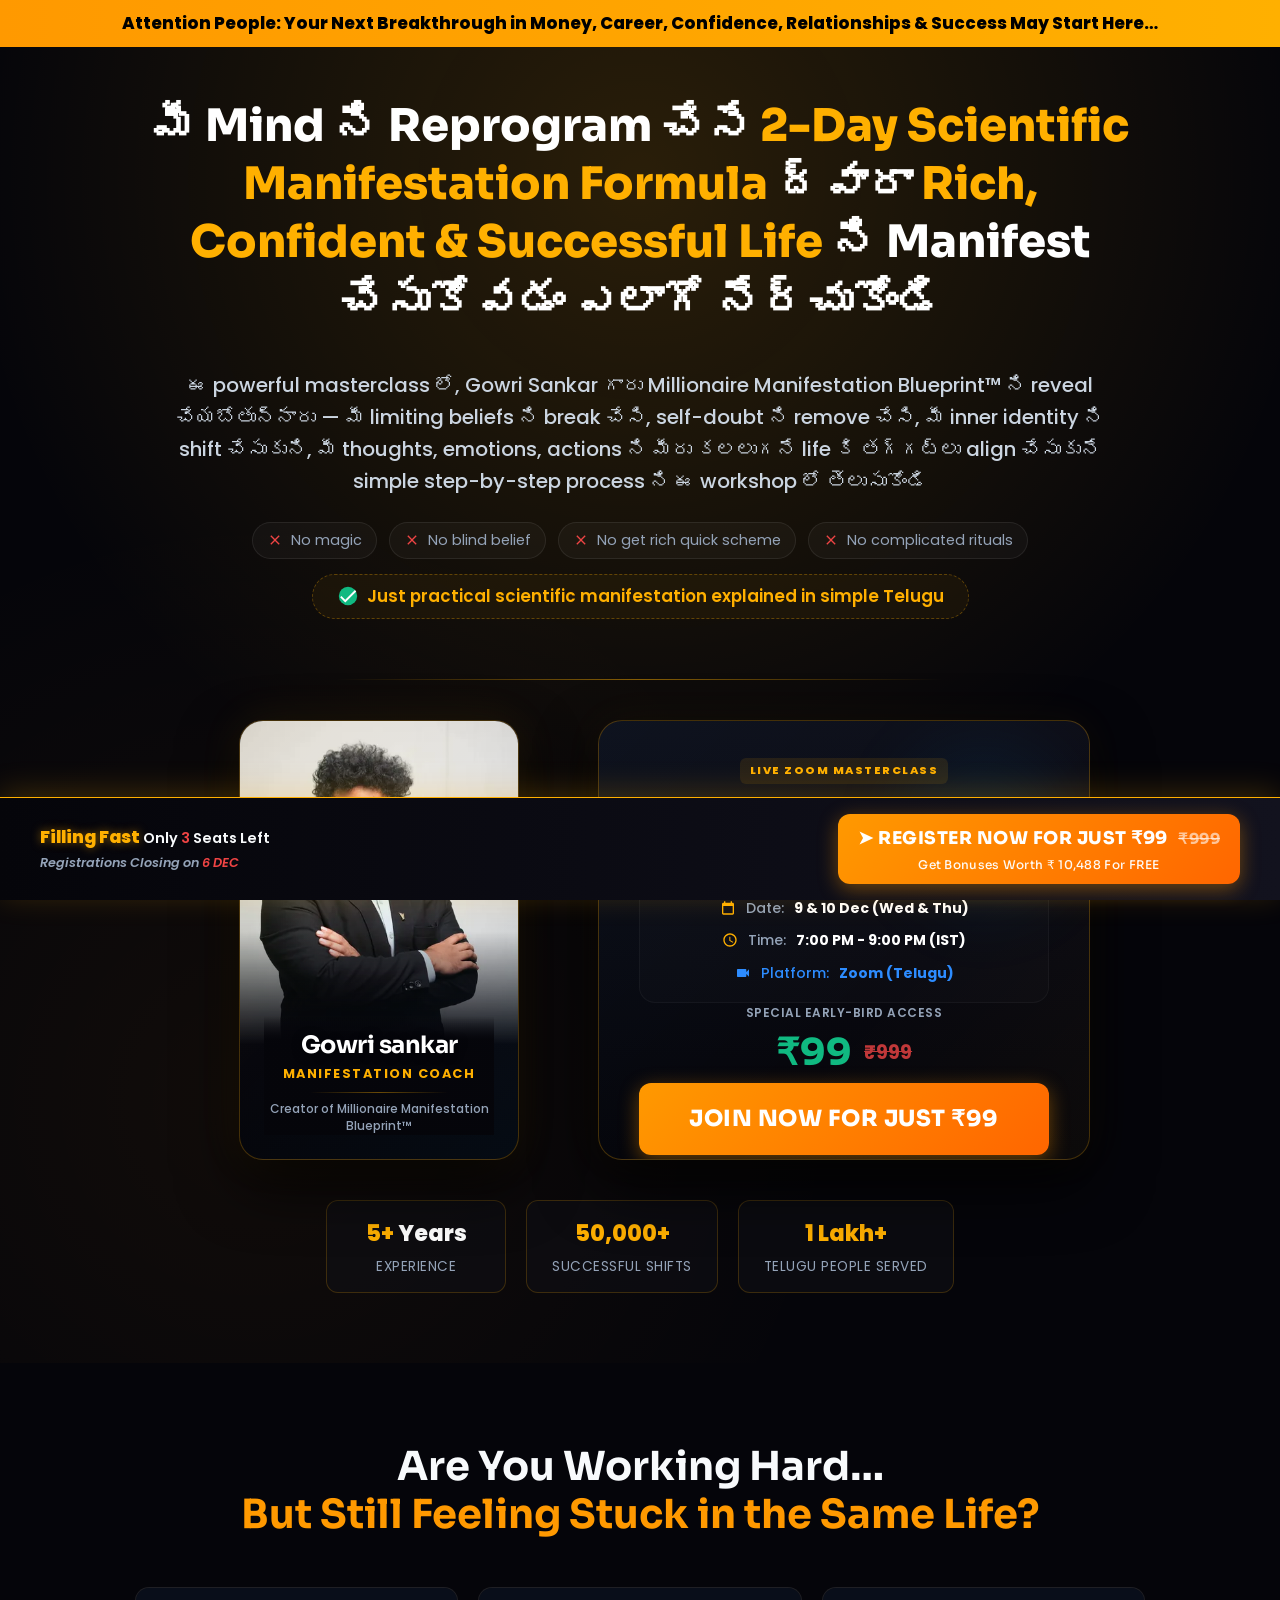
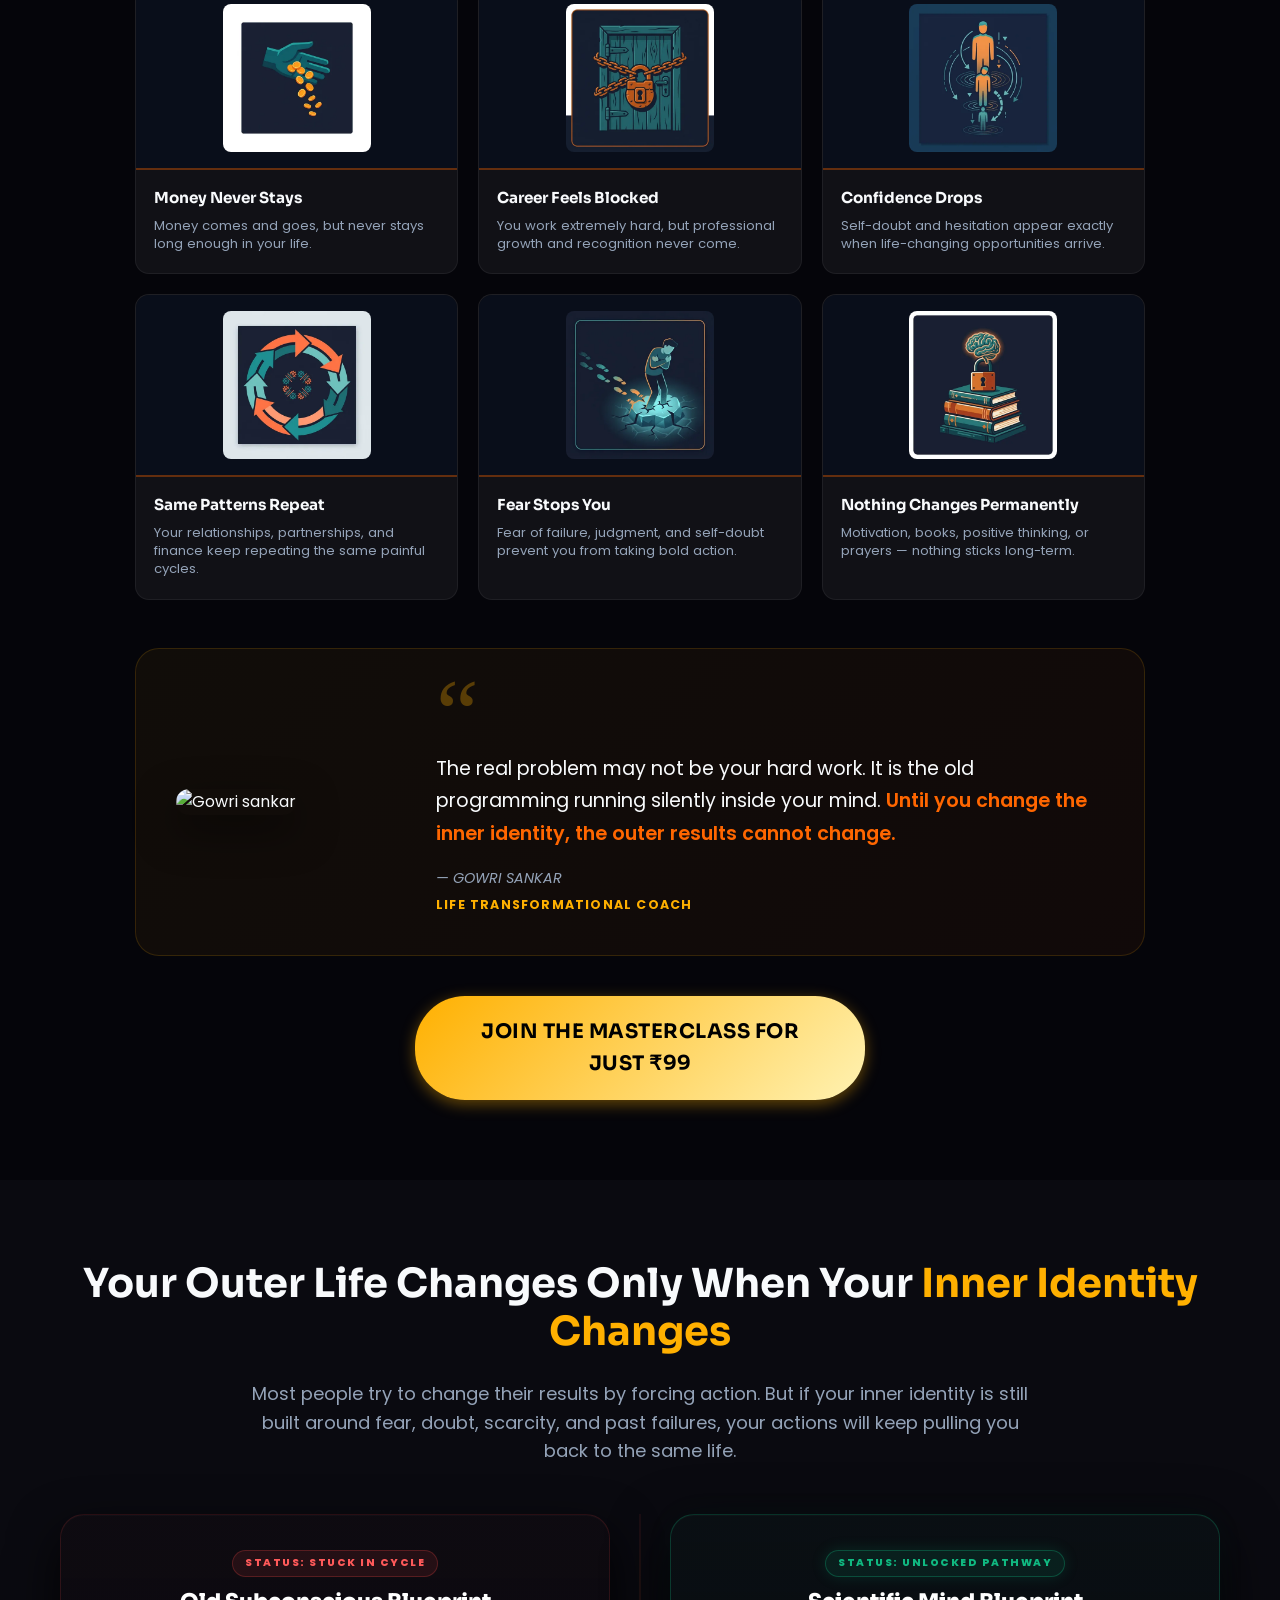
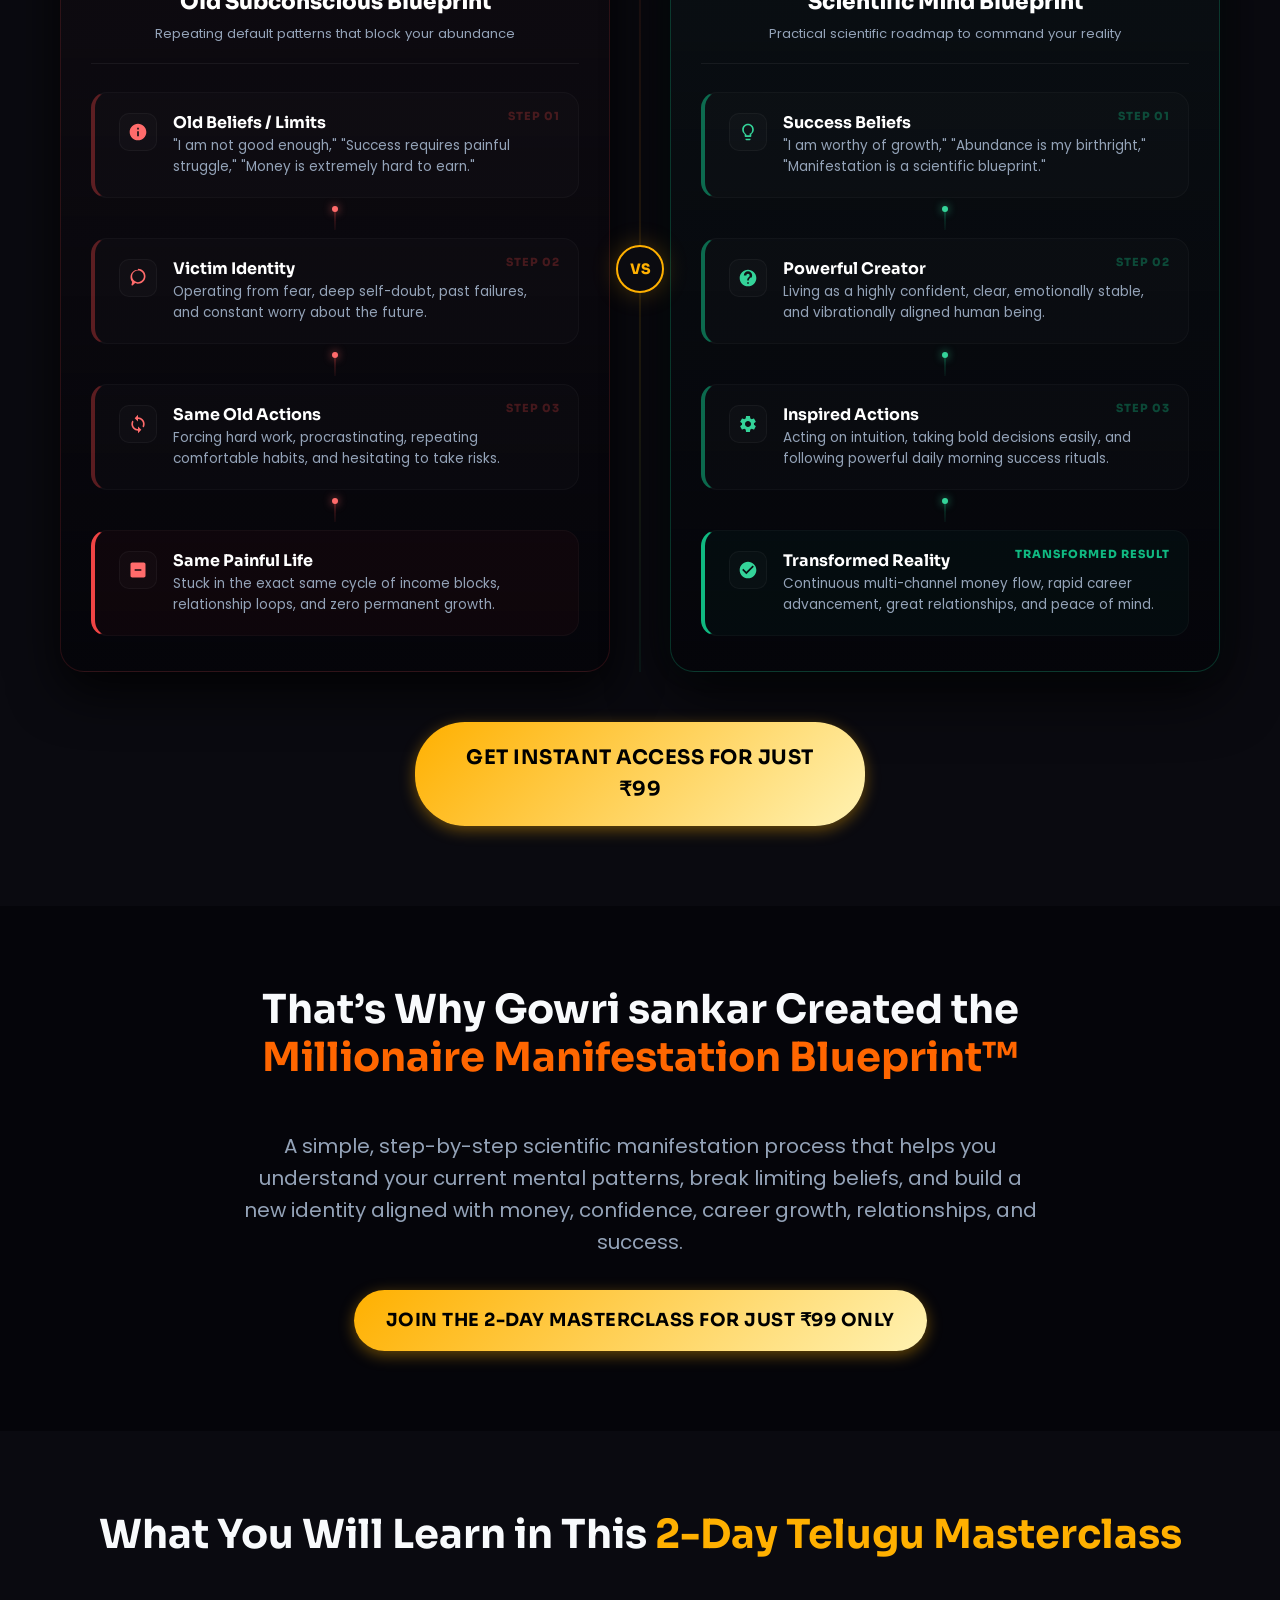
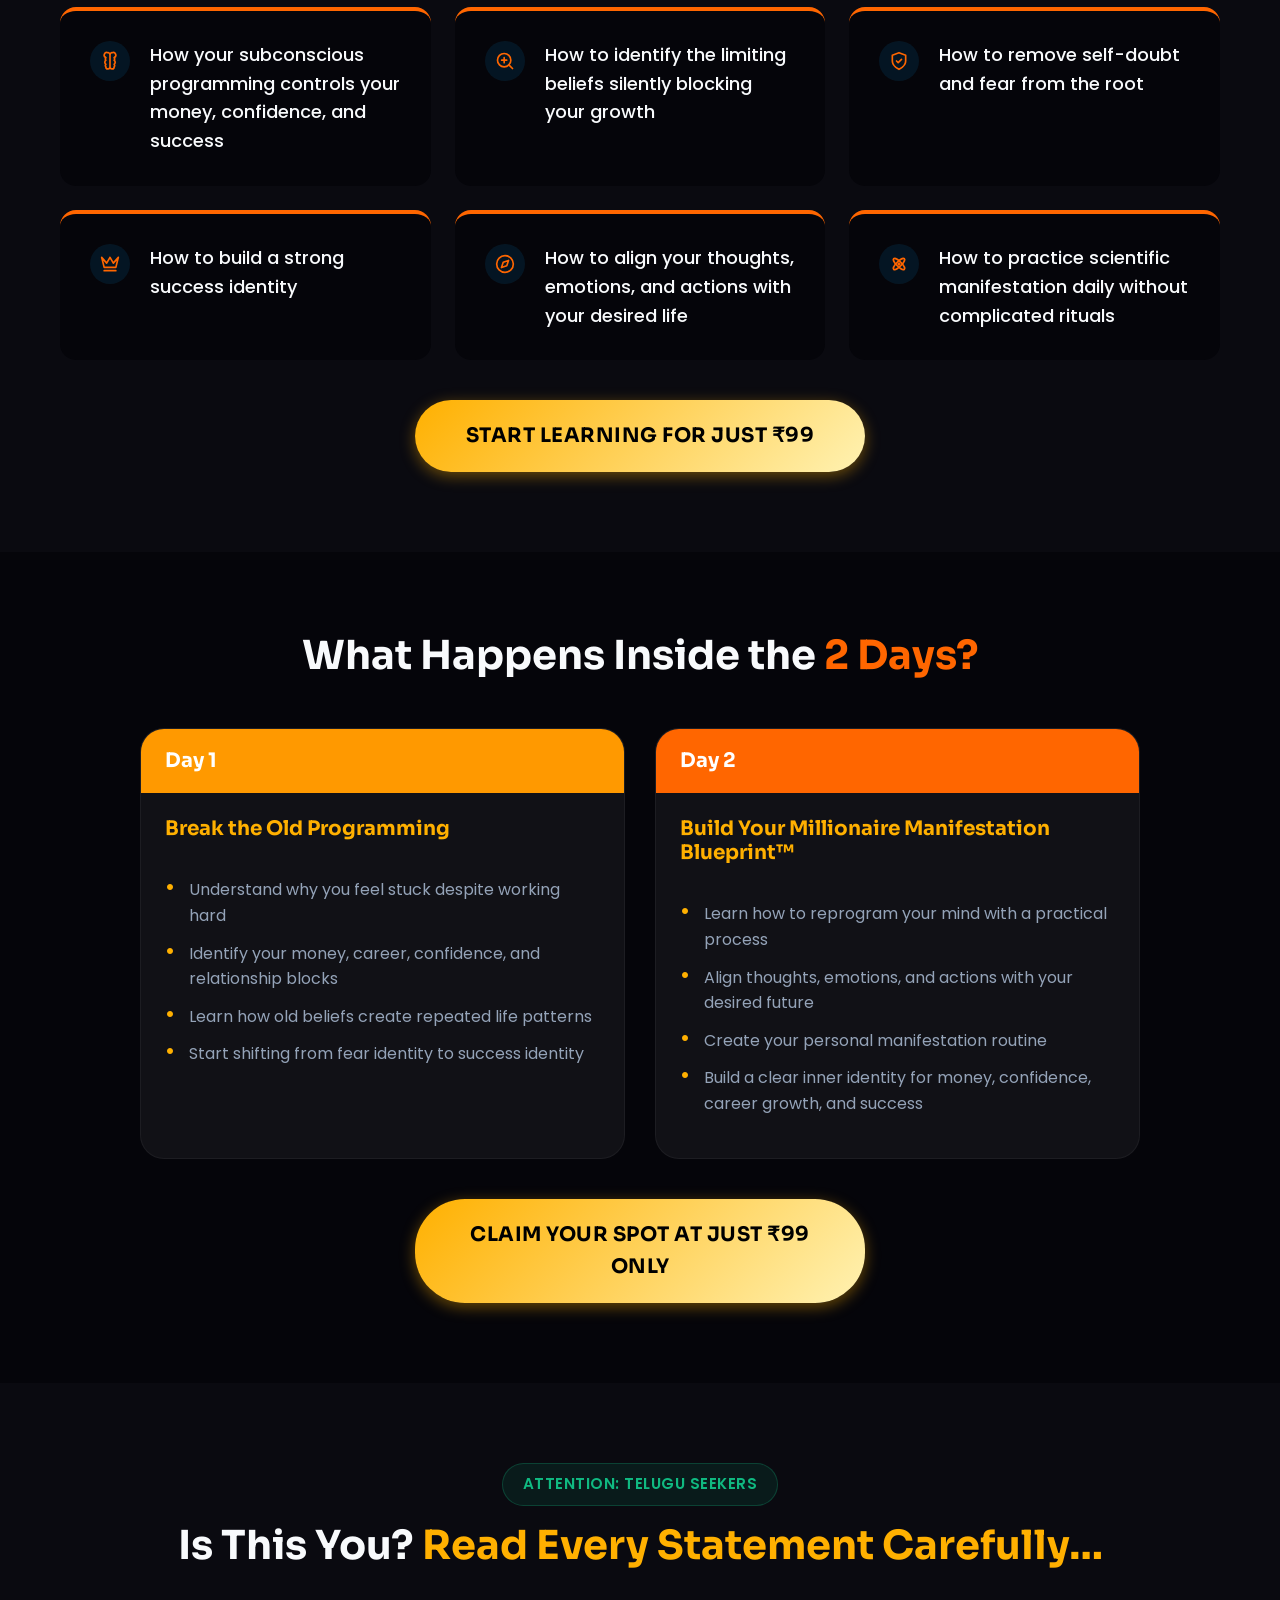
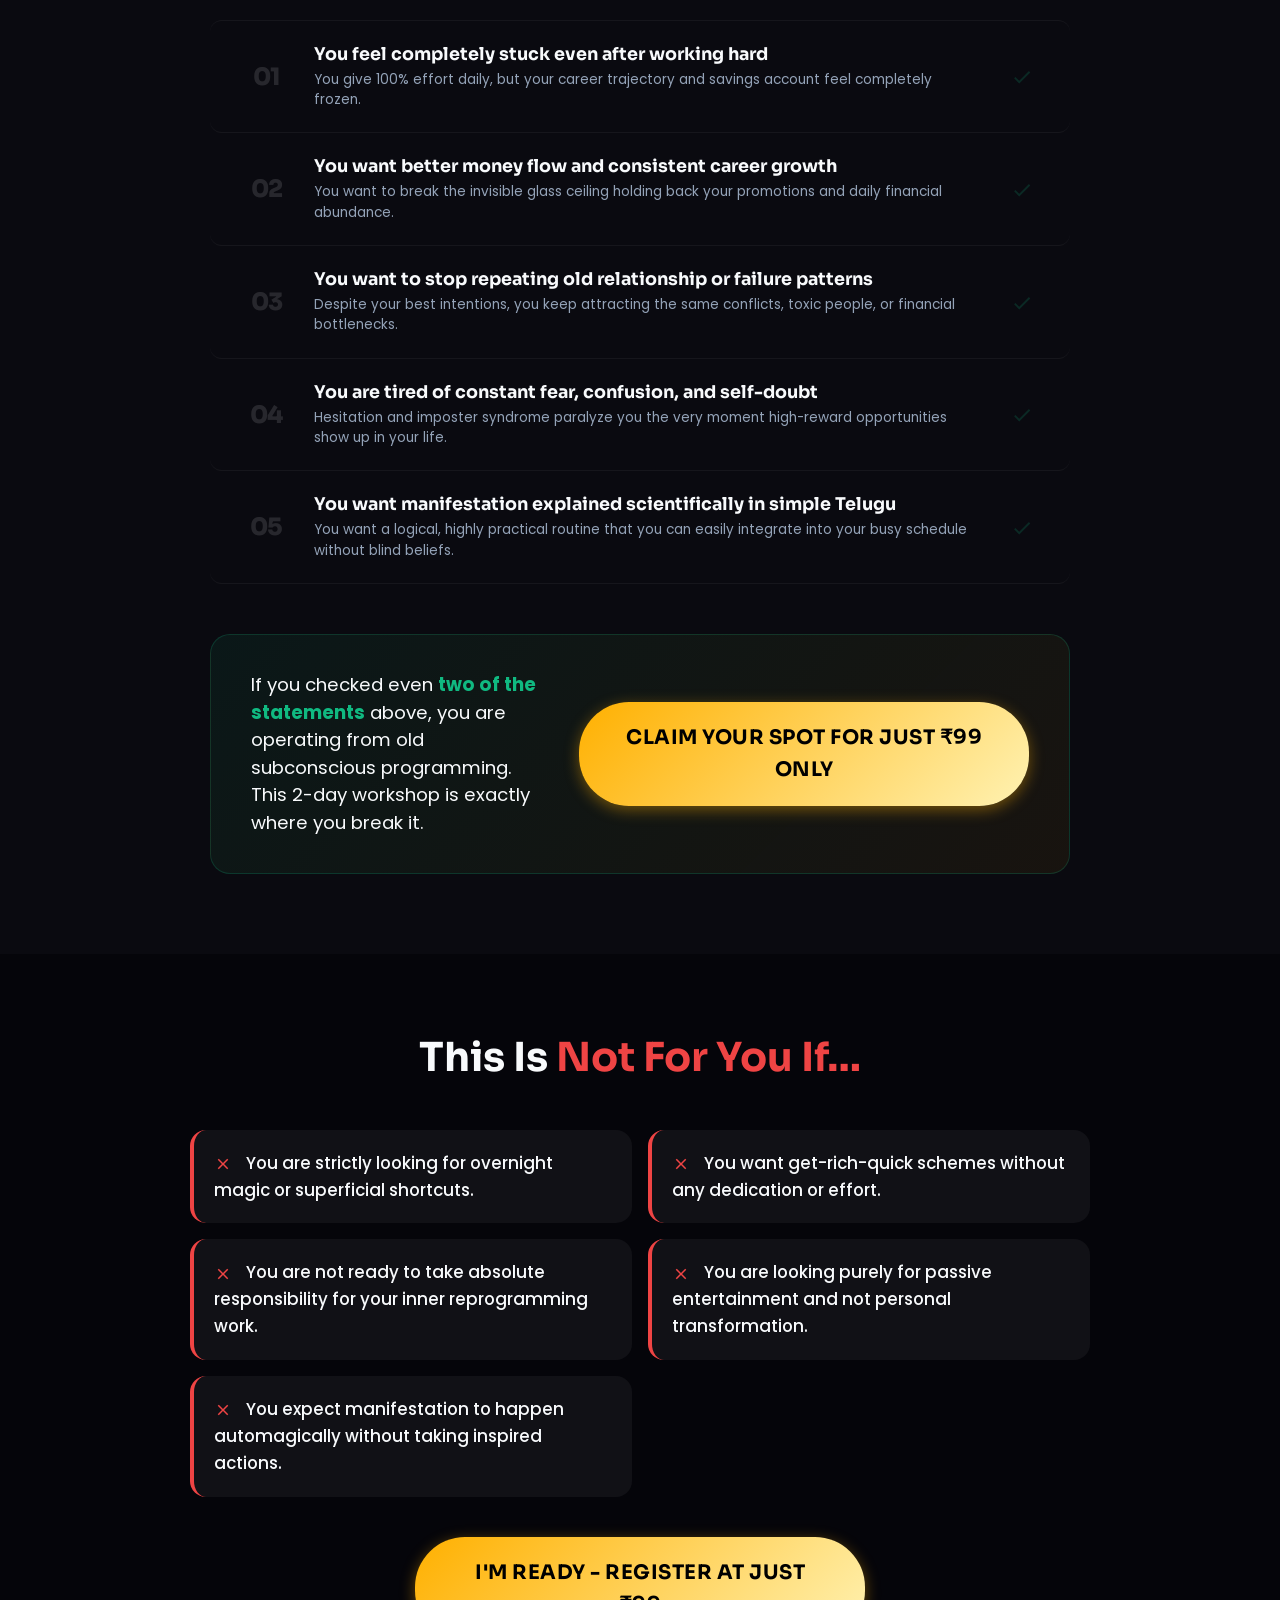
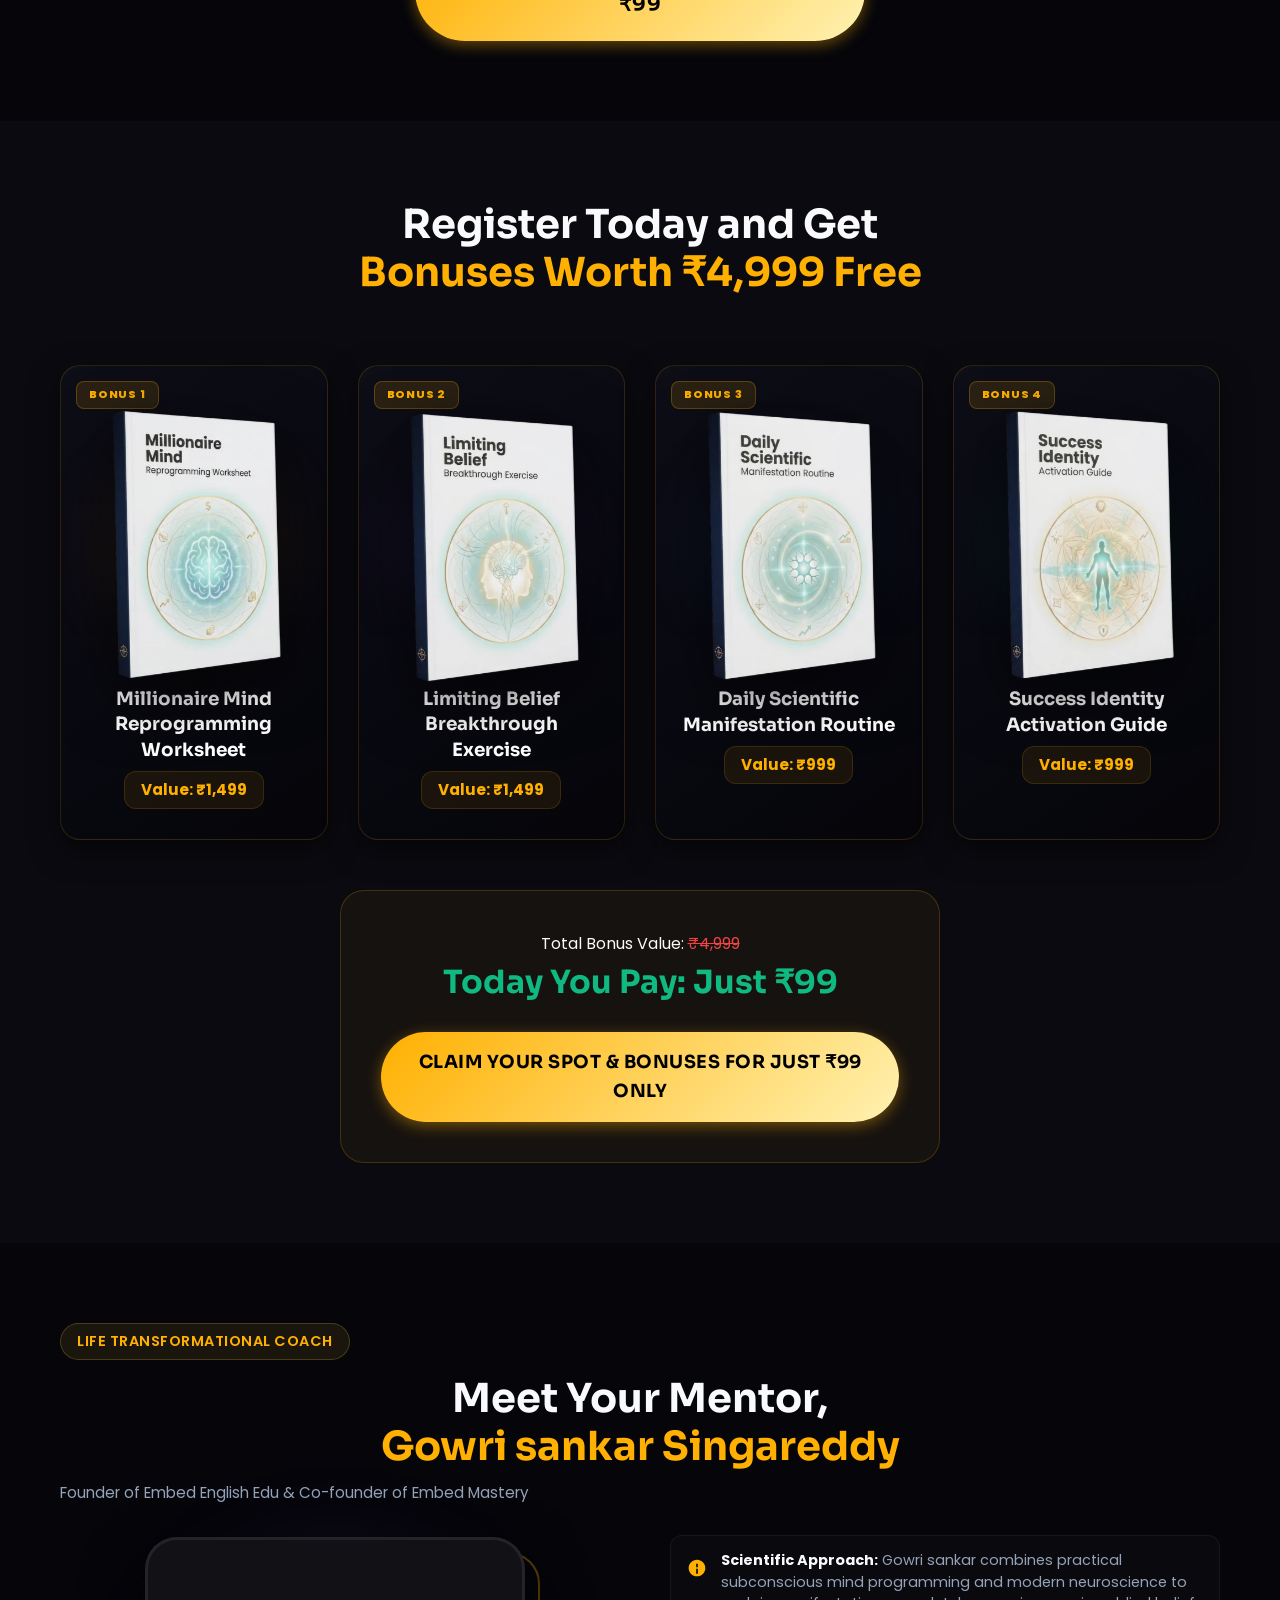
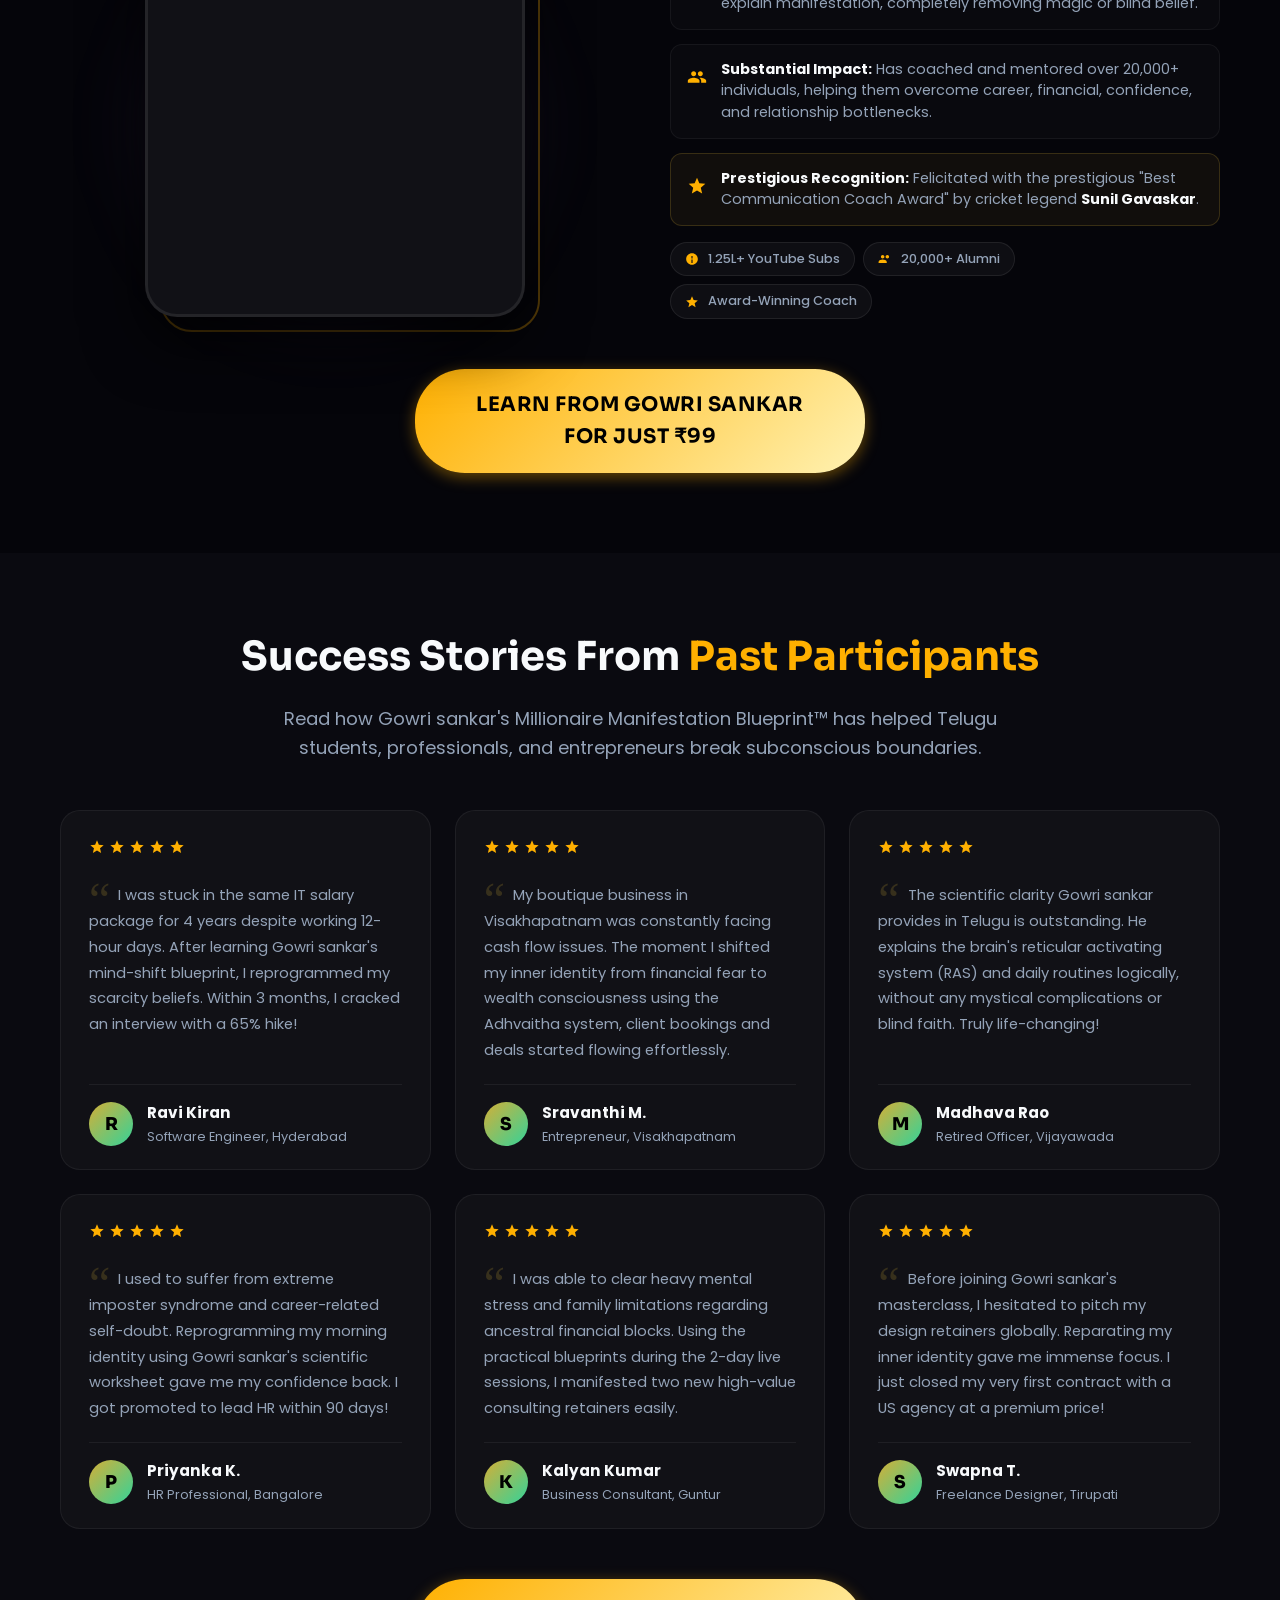
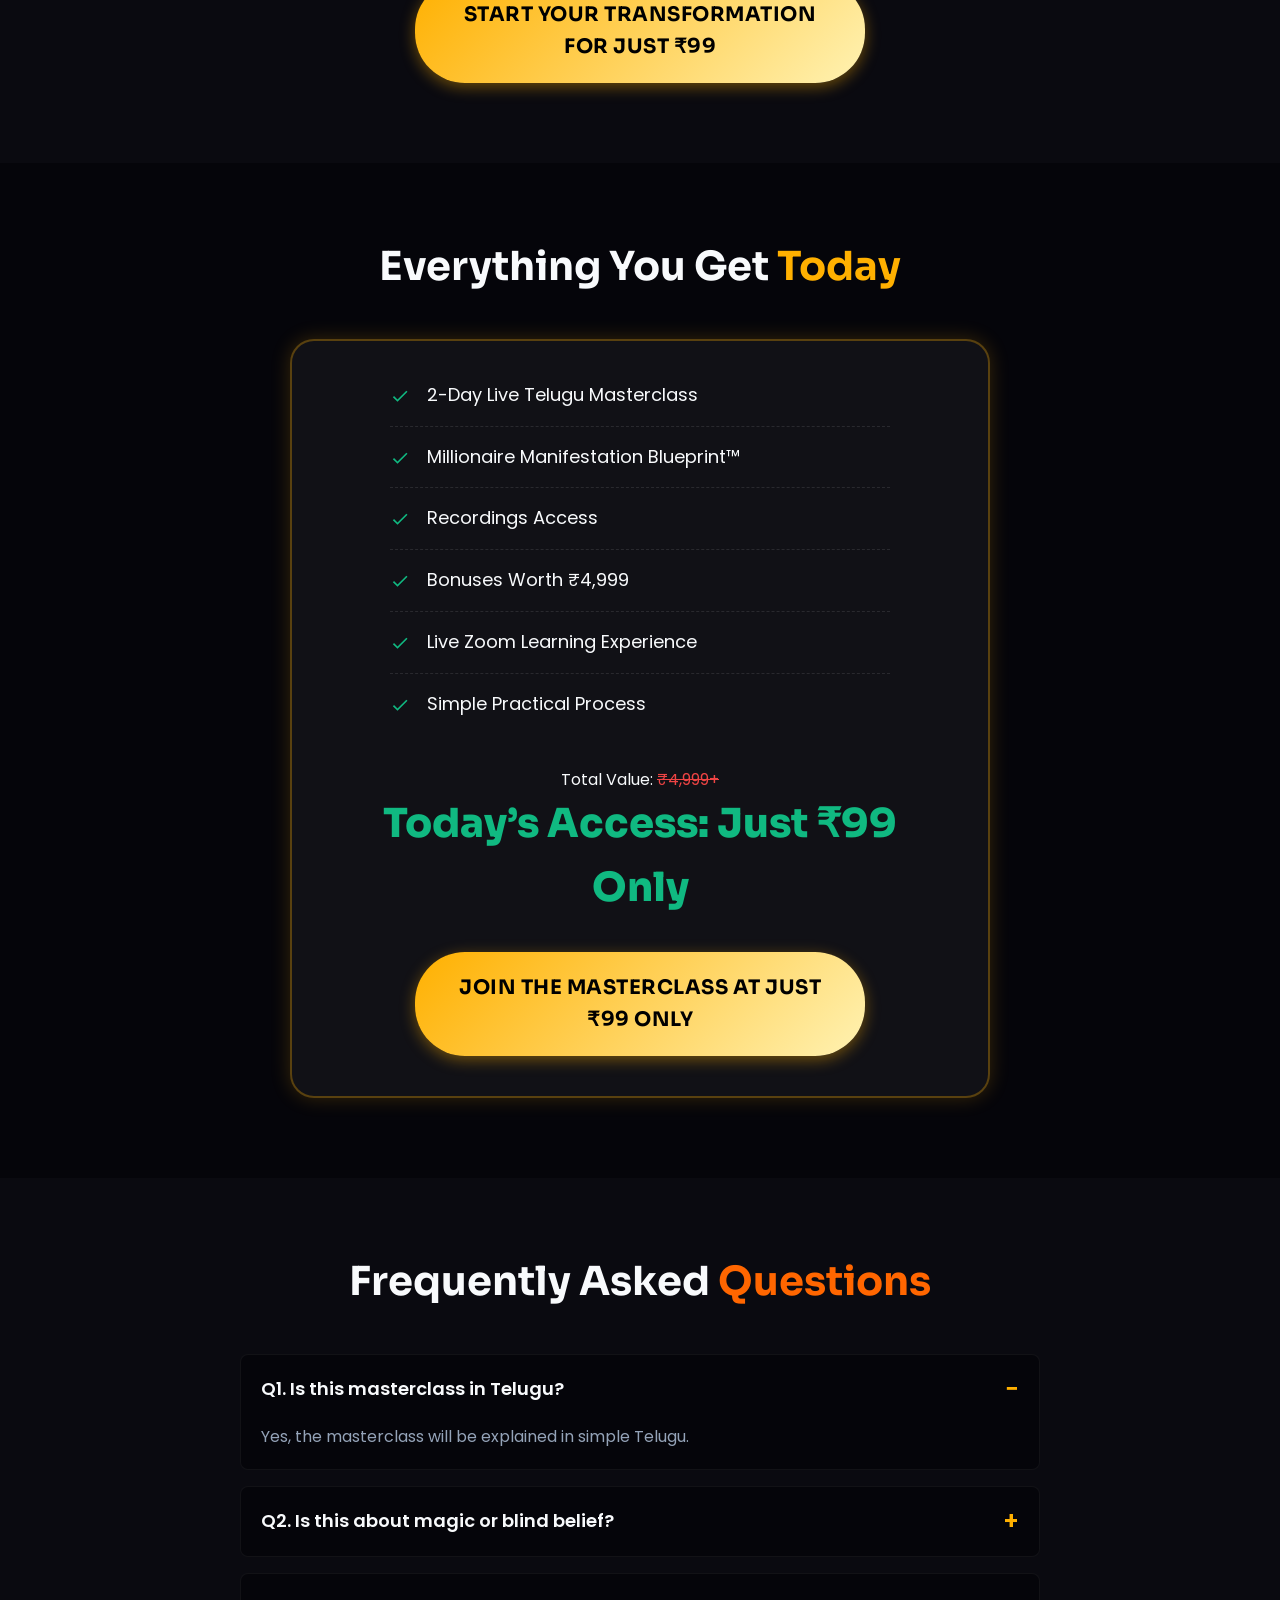
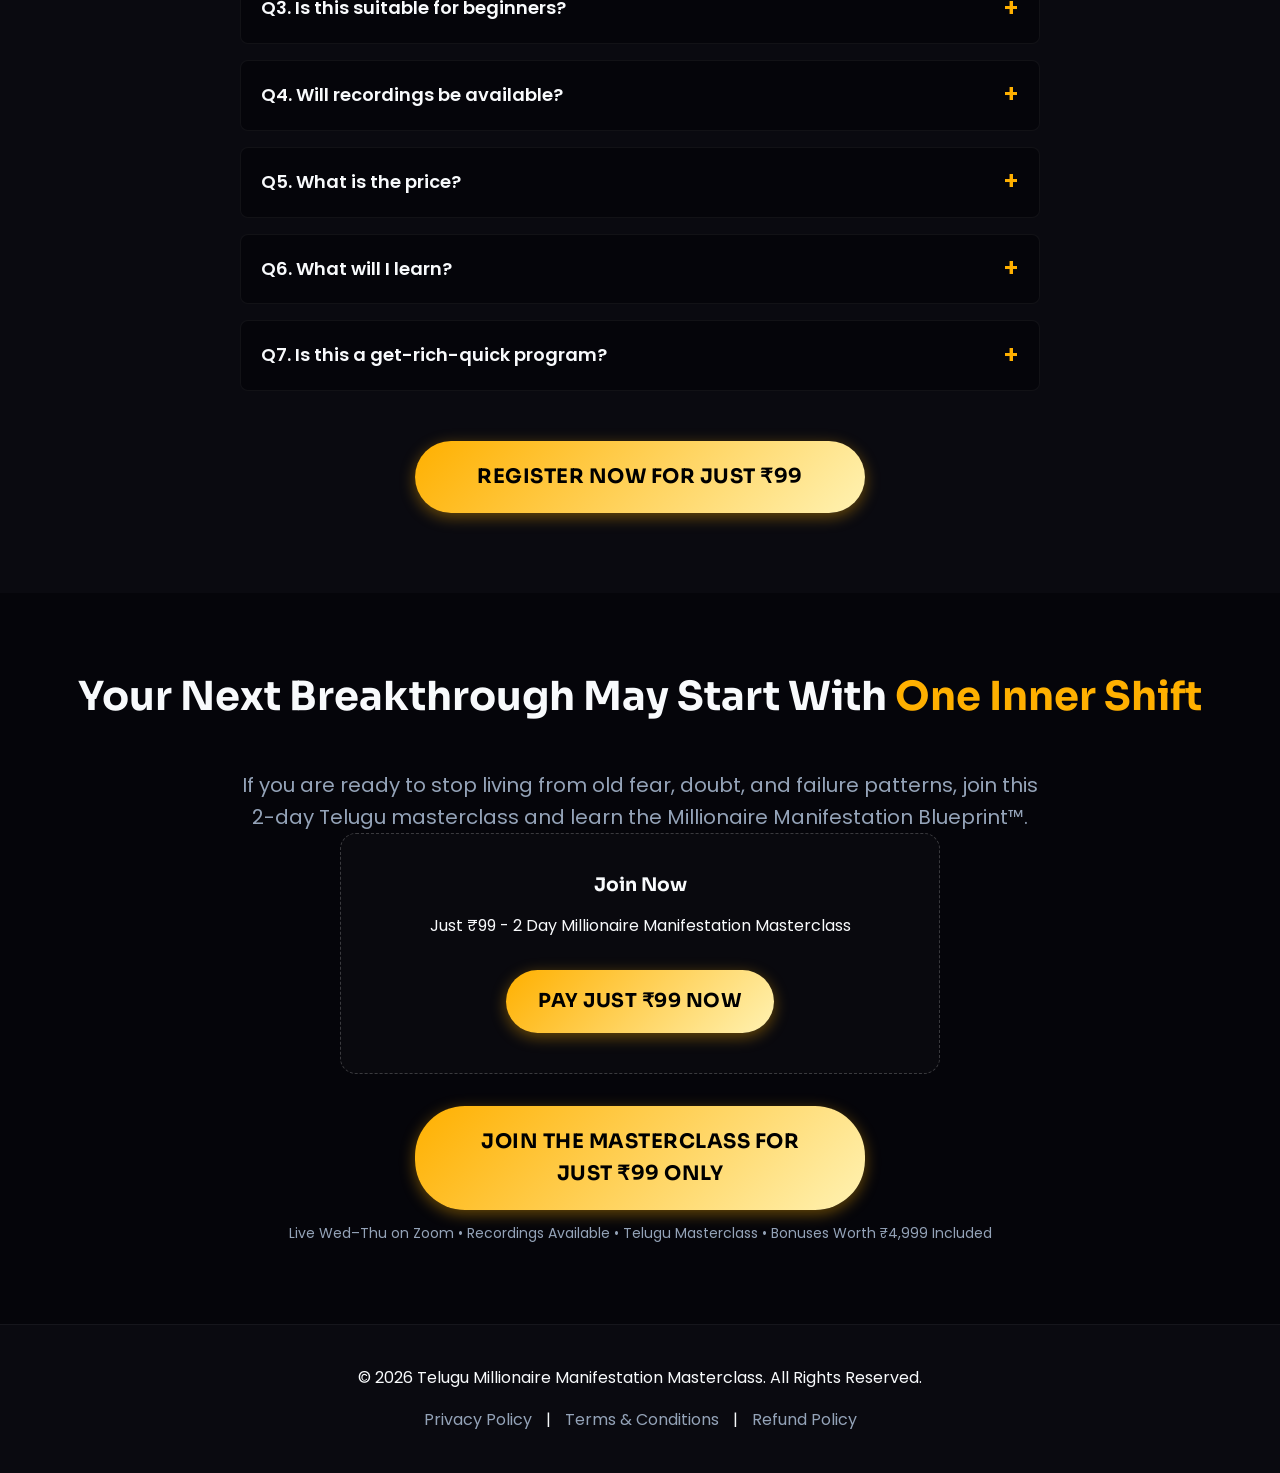
==== index.html @ d338e421 "feat: implement automated weekly workshop date calculation and apply mobile-responsive layout optimi" ====
<!DOCTYPE html>
<html lang="en">

<head>
    <meta charset="UTF-8">
    <meta name="viewport" content="width=device-width, initial-scale=1.0">
    <title>2-Day Telugu Millionaire Manifestation Masterclass</title>
    <meta name="description"
        content="Learn the Millionaire Manifestation Blueprint™ in Telugu and discover how to reprogram your mind for money, confidence, career growth, relationships, and success.">
    <link rel="preconnect" href="https://fonts.googleapis.com">
    <link rel="preconnect" href="https://fonts.gstatic.com" crossorigin>
    <link
        href="https://fonts.googleapis.com/css2?family=Poppins:wght@300;400;500;600;700;800&family=Sora:wght@400;500;600;700;800&display=swap"
        rel="stylesheet">
    <link rel="stylesheet" href="styles.css">
    <link rel="icon" type="image/webp" href="coach-image.webp">
</head>

<body>

    <!-- TOP BANNER -->
    <div class="top-banner-orange">
        Attention People: Your Next Breakthrough in Money, Career, Confidence, Relationships & Success May Start
        Here…
    </div>

    <!-- 1. HERO SECTION -->
    <header class="hero-section-majestic">
        <div class="hero-bg-particles"></div>
        <div class="container hero-container-centered">


            <h1 class="main-headline-majestic">
                మీ Mind ని Reprogram చేసే <span class="highlight-orange">2-Day Scientific Manifestation Formula</span>
                ద్వారా <span class="highlight-orange">Rich, Confident & Successful Life</span> ని Manifest చేసుకోవడం
                ఎలాగో నేర్చుకోండి
            </h1>
            <div class="sub-headline-line">
                ఈ powerful masterclass లో, Gowri Sankar గారు <span class="highlight-orange">Millionaire
                    Manifestation Blueprint™</span> ని reveal చేయబోతున్నారు — మీ limiting beliefs ని break చేసి,
                self-doubt ని remove చేసి, మీ inner identity ని shift చేసుకుని, మీ thoughts, emotions, actions ని మీరు
                కలలుగనే life కి తగ్గట్లు align చేసుకునే simple step-by-step process ని ఈ workshop లో తెలుసుకోండి
            </div>

            <div class="reassurance-lines-majestic">
                <div class="no-magic-tags">
                    <span><svg class="premium-icon red-cross" viewBox="0 0 24 24">
                            <path
                                d="M19 6.41L17.59 5 12 10.59 6.41 5 5 6.41 10.59 12 5 17.59 6.41 19 12 13.41 17.59 19 19 17.59 13.41 12z"
                                fill="currentColor" />
                        </svg> No magic</span>
                    <span><svg class="premium-icon red-cross" viewBox="0 0 24 24">
                            <path
                                d="M19 6.41L17.59 5 12 10.59 6.41 5 5 6.41 10.59 12 5 17.59 6.41 19 12 13.41 17.59 19 19 17.59 13.41 12z"
                                fill="currentColor" />
                        </svg> No blind belief</span>
                    <span><svg class="premium-icon red-cross" viewBox="0 0 24 24">
                            <path
                                d="M19 6.41L17.59 5 12 10.59 6.41 5 5 6.41 10.59 12 5 17.59 6.41 19 12 13.41 17.59 19 19 17.59 13.41 12z"
                                fill="currentColor" />
                        </svg> No get rich quick scheme</span>
                    <span><svg class="premium-icon red-cross" viewBox="0 0 24 24">
                            <path
                                d="M19 6.41L17.59 5 12 10.59 6.41 5 5 6.41 10.59 12 5 17.59 6.41 19 12 13.41 17.59 19 19 17.59 13.41 12z"
                                fill="currentColor" />
                        </svg> No complicated rituals</span>
                </div>
                <div class="line-2">
                    <svg class="premium-icon teal-check-solid" viewBox="0 0 24 24" style="width: 22px; height: 22px;">
                        <circle cx="12" cy="12" r="10" fill="#10B981" />
                        <path d="M9 16.17L4.83 12l-1.42 1.41L9 19 21 7l-1.41-1.41z" fill="#FFFFFF" />
                    </svg>Just practical scientific manifestation explained in simple Telugu
                </div>
            </div>

            <hr class="hero-divider-small" style="margin-top: 30px;">

            <!-- MENTOR + EVENT + PRICE MODULE -->
            <div class="hero-lower-block">
                <!-- LEFT SIDE: MENTOR -->
                <div class="mentor-majestic-col">
                    <div class="mentor-speaker-card">
                        <div class="speaker-spotlight"></div>
                        <div class="speaker-light-flare"></div>
                        <div class="speaker-photo-wrap">
                            <img src="coach-image.jpg" alt="Gowri sankar" class="speaker-photo" fetchpriority="high"
                                decoding="async" onerror="this.src='coach-image.webp'">
                        </div>
                        <div class="speaker-details">
                            <h3 class="speaker-name">Gowri sankar</h3>
                            <div class="speaker-title">Manifestation Coach</div>
                            <div class="speaker-divider"></div>
                            <div class="speaker-tagline">Creator of Millionaire Manifestation Blueprint™</div>
                        </div>
                    </div>
                </div>

                <!-- RIGHT SIDE: EVENT / OFFER -->
                <div class="event-majestic-col">
                    <div class="offer-majestic-card">
                        <div class="offer-glow-bg"></div>
                        <div class="offer-light-flare"></div>

                        <div class="offer-header">
                            <span class="offer-badge">LIVE ZOOM MASTERCLASS</span>
                            <h3 class="offer-title">Millionaire Manifestation Masterclass</h3>
                        </div>

                        <!-- Premium Center-Aligned Vertical Details Stack -->
                        <div class="offer-details-list">
                            <div class="detail-row">
                                <svg class="detail-icon" viewBox="0 0 24 24">
                                    <path
                                        d="M19 4h-1V2h-2v2H8V2H6v2H5c-1.11 0-1.99.9-1.99 2L3 20c0 1.1.89 2 2 2h14c1.1 0 2-.9 2-2V6c0-1.1-.9-2-2-2zm0 16H5V9h14v11z"
                                        fill="currentColor" />
                                </svg>
                                <span class="detail-label">Date:</span>
                                <span class="detail-value dynamic-workshop-date">27 & 28 May (Wed & Thu)</span>
                            </div>
                            <div class="detail-row">
                                <svg class="detail-icon" viewBox="0 0 24 24">
                                    <path
                                        d="M11.99 2C6.47 2 2 6.48 2 12s4.47 10 9.99 10C17.52 22 22 17.52 22 12S17.52 2 11.99 2zM12 20c-4.42 0-8-3.58-8-8s3.58-8 8-8 8 3.58 8 8-3.58 8-8 8zm.5-13H11v6l5.25 3.15.75-1.23-4.5-2.67z"
                                        fill="currentColor" />
                                </svg>
                                <span class="detail-label">Time:</span>
                                <span class="detail-value">7:00 PM - 9:00 PM (IST)</span>
                            </div>
                            <div class="detail-row">
                                <svg class="detail-icon" style="color: #2D8CFF;" viewBox="0 0 24 24">
                                    <path
                                        d="M17 10.5V7c0-.55-.45-1-1-1H4c-.55 0-1 .45-1 1v10c0 .55.45 1 1 1h12c.55 0 1-.45 1-1v-3.5l4 4v-11l-4 4z"
                                        fill="currentColor" />
                                </svg>
                                <span class="detail-label" style="color: #2D8CFF;">Platform:</span>
                                <span class="detail-value" style="color: #2D8CFF; font-weight: 700;">Zoom (Telugu)
                                </span>
                            </div>
                        </div>

                        <div class="offer-divider"></div>

                        <!-- Pricing Details -->
                        <div class="offer-pricing">
                            <span class="price-label">Special Early-Bird Access</span>
                            <div class="price-tag-row">
                                <span class="price-val">₹99</span>
                                <span class="price-strike">₹999</span>
                                <!-- <span class="bonus-badge-tag">90% OFF</span> -->
                            </div>
                        </div>

                        <!-- Premium Action CTA -->
                        <div class="offer-cta-wrap">
                            <a href="https://imjo.in/mYhAQM" class="cta-button massive-cta-orange pulse-anim-orange">
                                JOIN NOW FOR JUST ₹99
                            </a>
                            <p class="bonus-highlight-text">Get Free Bonuses worth ₹10,488!</p>

                        </div>

                        <!-- Reassurance Row -->
                        <div class="offer-reassurance-row">

                        </div>
                    </div>
                </div>
            </div>

            <!-- SOCIAL PROOF ROW -->
            <div class="social-proof-majestic">
                <div class="proof-card">
                    <div class="proof-val"><span class="orange-text">5+</span> Years</div>
                    <div class="proof-label">Experience</div>
                </div>
                <div class="proof-card">
                    <div class="proof-val"><span class="orange-text">50,000+</span></div>
                    <div class="proof-label">Successful Shifts</div>
                </div>
                <div class="proof-card">
                    <div class="proof-val"><span class="orange-text">1 Lakh+</span></div>
                    <div class="proof-label">Telugu People Served</div>
                </div>
            </div>

        </div>
    </header>

    <!-- 2. PROBLEM SECTION -->
    <section class="problem-section section-padding">
        <div class="container">
            <h2 class="section-title">Are You Working Hard… <br /><span class="highlight-purple">But Still Feeling Stuck
                    in the Same Life?</span></h2>

            <!-- 6 individual pain point cards: image top, text below -->
            <div class="pain-cards-grid">

                <div class="pain-card-v3">
                    <div class="pain-card-img-wrap">
                        <img src="pain_money.webp" alt="Money Never Stays" loading="lazy" decoding="async">
                    </div>
                    <div class="pain-card-text">
                        <strong>Money Never Stays</strong>
                        <span>Money comes and goes, but never stays long enough in your life.</span>
                    </div>
                </div>

                <div class="pain-card-v3">
                    <div class="pain-card-img-wrap">
                        <img src="pain_career.webp" alt="Career Feels Blocked" loading="lazy" decoding="async">
                    </div>
                    <div class="pain-card-text">
                        <strong>Career Feels Blocked</strong>
                        <span>You work extremely hard, but professional growth and recognition never come.</span>
                    </div>
                </div>

                <div class="pain-card-v3">
                    <div class="pain-card-img-wrap">
                        <img src="pain_confidence.webp" alt="Confidence Drops" loading="lazy" decoding="async">
                    </div>
                    <div class="pain-card-text">
                        <strong>Confidence Drops</strong>
                        <span>Self-doubt and hesitation appear exactly when life-changing opportunities arrive.</span>
                    </div>
                </div>

                <div class="pain-card-v3">
                    <div class="pain-card-img-wrap">
                        <img src="pain_patterns.webp" alt="Same Patterns Repeat" loading="lazy" decoding="async">
                    </div>
                    <div class="pain-card-text">
                        <strong>Same Patterns Repeat</strong>
                        <span>Your relationships, partnerships, and finance keep repeating the same painful
                            cycles.</span>
                    </div>
                </div>

                <div class="pain-card-v3">
                    <div class="pain-card-img-wrap">
                        <img src="pain_fear.webp" alt="Fear Stops You" loading="lazy" decoding="async">
                    </div>
                    <div class="pain-card-text">
                        <strong>Fear Stops You</strong>
                        <span>Fear of failure, judgment, and self-doubt prevent you from taking bold action.</span>
                    </div>
                </div>

                <div class="pain-card-v3">
                    <div class="pain-card-img-wrap">
                        <img src="pain_nothing.webp" alt="Nothing Changes Permanently" loading="lazy" decoding="async">
                    </div>
                    <div class="pain-card-text">
                        <strong>Nothing Changes Permanently</strong>
                        <span>Motivation, books, positive thinking, or prayers — nothing sticks long-term.</span>
                    </div>
                </div>

            </div>

            <!-- Coach Quote Strip with Gowri sankar's Real Photo -->
            <div class="coach-quote-strip">
                <div class="coach-quote-img-col">
                    <img src="Gowrishankar.jpg" alt="Gowri sankar" class="coach-quote-img" loading="lazy"
                        decoding="async">
                </div>
                <div class="coach-quote-text-col">
                    <div class="quote-mark">“</div>
                    <p class="coach-says">The real problem may not be your hard work. It is the old programming running
                        silently inside your mind. <em>Until you change the inner identity, the outer results cannot
                            change.</em></p>
                    <p class="coach-attribution">— GOWRI SANKAR<br><span class="coach-designation">Life Transformational
                            Coach</span></p>
                </div>
            </div>

            <!-- Beautiful Section CTA -->
            <div class="text-center mt-4" style="margin-top: 40px;">
                <a href="https://imjo.in/mYhAQM" class="cta-button primary-cta pulse-anim">Join the Masterclass for Just
                    ₹99</a>
            </div>

        </div>
    </section>

    <!-- 3. BELIEF SHIFT SECTION -->
    <section class="belief-shift-section section-padding dark-alt-bg">
        <div class="container">
            <h2 class="section-title">Your Outer Life Changes Only When Your <span class="highlight-accent">Inner
                    Identity Changes</span></h2>
            <p class="section-subtitle">Most people try to change their results by forcing action. But if your inner
                identity is still built around fear, doubt, scarcity, and past failures, your actions will keep pulling
                you back to the same life.</p>

            <!-- Before / After Split -->
            <div class="ba-split-wrapper">

                <!-- LEFT: OLD PATTERN (STUCK CYCLE) -->
                <div class="ba-col ba-old">
                    <div class="ba-col-header old-header">
                        <span class="ba-badge-locked">STATUS: STUCK IN CYCLE</span>
                        <h3 class="ba-panel-title">Old Subconscious Blueprint</h3>
                        <p class="ba-panel-desc">Repeating default patterns that block your abundance</p>
                    </div>

                    <div class="ba-steps">

                        <!-- Step 1 -->
                        <div class="ba-step old-step">
                            <span class="step-num">STEP 01</span>
                            <div class="ba-step-icon">
                                <svg class="premium-icon" viewBox="0 0 24 24"
                                    style="color: #ff6b6b; width: 20px; height: 20px;">
                                    <path
                                        d="M12 2C6.48 2 2 6.48 2 12s4.48 10 10 10 10-4.48 10-10S17.52 2 12 2zm1 15h-2v-6h2v6zm0-8h-2V7h2v2z"
                                        fill="currentColor" />
                                </svg>
                            </div>
                            <div class="ba-step-body">
                                <h4 class="ba-step-title">Old Beliefs / Limits</h4>
                                <p class="ba-step-desc">"I am not good enough," "Success requires painful struggle,"
                                    "Money is extremely hard to earn."</p>
                            </div>
                        </div>

                        <!-- Premium Vertical Connector Track -->
                        <div class="step-connector-track old-track">
                            <span class="connector-dot"></span>
                        </div>

                        <!-- Step 2 -->
                        <div class="ba-step old-step">
                            <span class="step-num">STEP 02</span>
                            <div class="ba-step-icon">
                                <svg class="premium-icon" viewBox="0 0 24 24"
                                    style="color: #ff6b6b; width: 20px; height: 20px;">
                                    <path
                                        d="M12 2c-4.97 0-9 4.03-9 9 0 2.12.74 4.07 1.97 5.61L4.35 19.4c-.39.39-.39 1.02 0 1.41.39.39 1.02.39 1.41 0l2.79-2.79C10.09 18.66 11.03 19 12 19c4.97 0 9-4.03 9-9s-4.03-9-9-9zm0 15c-3.87 0-7-3.13-7-7s3.13-7 7-7 7 3.13 7 7-3.13 7-7 7z"
                                        fill="currentColor" />
                                </svg>
                            </div>
                            <div class="ba-step-body">
                                <h4 class="ba-step-title">Victim Identity</h4>
                                <p class="ba-step-desc">Operating from fear, deep self-doubt, past failures,
                                    and constant worry about the future.</p>
                            </div>
                        </div>

                        <!-- Premium Vertical Connector Track -->
                        <div class="step-connector-track old-track">
                            <span class="connector-dot"></span>
                        </div>

                        <!-- Step 3 -->
                        <div class="ba-step old-step">
                            <span class="step-num">STEP 03</span>
                            <div class="ba-step-icon">
                                <svg class="premium-icon" viewBox="0 0 24 24"
                                    style="color: #ff6b6b; width: 20px; height: 20px;">
                                    <path
                                        d="M12 4V1L8 5l4 4V6c3.31 0 6 2.69 6 6 0 1.01-.25 1.97-.7 2.8l1.46 1.46C19.54 15.03 20 13.57 20 12c0-4.42-3.58-8-8-8zm-6 8c0-1.01.25-1.97.7-2.8L5.24 7.74C4.46 8.97 4 10.43 4 12c0 4.42 3.58 8 8 8v3l4-4-4-4v3c-3.31 0-6-2.69-6-6z"
                                        fill="currentColor" />
                                </svg>
                            </div>
                            <div class="ba-step-body">
                                <h4 class="ba-step-title">Same Old Actions</h4>
                                <p class="ba-step-desc">Forcing hard work, procrastinating, repeating comfortable
                                    habits, and hesitating to take risks.</p>
                            </div>
                        </div>

                        <!-- Premium Vertical Connector Track -->
                        <div class="step-connector-track old-track">
                            <span class="connector-dot"></span>
                        </div>

                        <!-- Step 4 (Result) -->
                        <div class="ba-step old-step result-step old-result">
                            <!-- <span class="step-num" style="color: #EF4444;">CYCLE RESULT</span> -->
                            <div class="ba-step-icon">
                                <svg class="premium-icon" viewBox="0 0 24 24"
                                    style="color: #ff6b6b; width: 20px; height: 20px;">
                                    <path
                                        d="M19 3H5c-1.1 0-2 .9-2 2v14c0 1.1.9 2 2 2h14c1.1 0 2-.9 2-2V5c0-1.1-.9-2-2-2zm-3 10H8v-2h8v2z"
                                        fill="currentColor" />
                                </svg>
                            </div>
                            <div class="ba-step-body">
                                <h4 class="ba-step-title">Same Painful Life</h4>
                                <p class="ba-step-desc">Stuck in the exact same cycle of income blocks, relationship
                                    loops, and zero permanent growth.</p>
                            </div>
                        </div>

                    </div>
                </div>

                <!-- CENTER: GLOWING VS GATEWAY DIVIDER -->
                <div class="ba-divider">
                    <div class="ba-vs-pill">VS</div>
                </div>

                <!-- RIGHT: NEW PATTERN (UNLOCKED BLUEPRINT) -->
                <div class="ba-col ba-new">
                    <div class="ba-col-header new-header">
                        <span class="ba-badge-unlocked">STATUS: UNLOCKED PATHWAY</span>
                        <h3 class="ba-panel-title">Scientific Mind Blueprint</h3>
                        <p class="ba-panel-desc">Practical scientific roadmap to command your reality</p>
                    </div>

                    <div class="ba-steps">

                        <!-- Step 1 -->
                        <div class="ba-step new-step">
                            <span class="step-num">STEP 01</span>
                            <div class="ba-step-icon">
                                <svg class="premium-icon" viewBox="0 0 24 24"
                                    style="color: #34d399; width: 20px; height: 20px;">
                                    <path
                                        d="M9 21c0 .55.45 1 1 1h4c.55 0 1-.45 1-1v-1H9v1zm3-19C8.14 2 5 5.14 5 9c0 2.38 1.19 4.47 3 5.74V17c0 .55.45 1 1 1h6c.55 0 1-.45 1-1v-2.26c1.81-1.27 3-3.36 3-5.74 0-3.86-3.14-7-7-7zm2.85 11.1l-.85.6V16h-4v-1.3l-.85-.6C7.8 13.1 7 11.18 7 9c0-2.76 2.24-5 5-5s5 2.24 5 5c0 2.18-.8 4.1-2.15 5.1z"
                                        fill="currentColor" />
                                </svg>
                            </div>
                            <div class="ba-step-body">
                                <h4 class="ba-step-title">Success Beliefs</h4>
                                <p class="ba-step-desc">"I am worthy of growth," "Abundance is my birthright,"
                                    "Manifestation is a scientific blueprint."</p>
                            </div>
                        </div>

                        <!-- Premium Vertical Connector Track -->
                        <div class="step-connector-track new-track">
                            <span class="connector-dot"></span>
                        </div>

                        <!-- Step 2 -->
                        <div class="ba-step new-step">
                            <span class="step-num">STEP 02</span>
                            <div class="ba-step-icon">
                                <svg class="premium-icon" viewBox="0 0 24 24"
                                    style="color: #34d399; width: 20px; height: 20px;">
                                    <path
                                        d="M12 2C6.48 2 2 6.48 2 12s4.48 10 10 10 10-4.48 10-10S17.52 2 12 2zm1 17h-2v-2h2v2zm2.07-7.75l-.9.92C13.45 12.9 13 13.5 13 15h-2v-.5c0-1.1.45-2.1 1.17-2.83l1.24-1.26c.37-.36.59-.86.59-1.41 0-1.1-.9-2-2-2s-2 .9-2 2H7c0-2.76 2.24-5 5-5s5 2.24 5 5c0 1.04-.42 1.99-1.07 2.75z"
                                        fill="currentColor" />
                                </svg>
                            </div>
                            <div class="ba-step-body">
                                <h4 class="ba-step-title">Powerful Creator</h4>
                                <p class="ba-step-desc">Living as a highly confident, clear, emotionally stable, and
                                    vibrationally aligned human being.</p>
                            </div>
                        </div>

                        <!-- Premium Vertical Connector Track -->
                        <div class="step-connector-track new-track">
                            <span class="connector-dot"></span>
                        </div>

                        <!-- Step 3 -->
                        <div class="ba-step new-step">
                            <span class="step-num">STEP 03</span>
                            <div class="ba-step-icon">
                                <svg class="premium-icon" viewBox="0 0 24 24"
                                    style="color: #34d399; width: 20px; height: 20px;">
                                    <path
                                        d="M19.14 12.94c.04-.3.06-.61.06-.94 0-.32-.02-.64-.07-.94l2.03-1.58c.18-.14.23-.41.12-.61l-1.92-3.32c-.12-.22-.37-.29-.59-.22l-2.39.96c-.5-.38-1.03-.7-1.62-.94l-.36-2.54c-.04-.24-.24-.41-.48-.41h-3.84c-.24 0-.43.17-.47.41l-.36 2.54c-.59.24-1.13.57-1.62.94l-2.39-.96c-.22-.08-.47 0-.59.22L2.74 8.87c-.12.21-.08.47.12.61l2.03 1.58c-.05.3-.09.63-.09.94s.02.64.07.94l-2.03 1.58c-.18.14-.23.41-.12.61l1.92 3.32c.12.22.37.29.59.22l2.39-.96c.5.38 1.03.7 1.62.94l.36 2.54c.05.24.24.41.48.41h3.84c.24 0 .44-.17.47-.41l.36-2.54c.59-.24 1.13-.56 1.62-.94l2.39.96c.22.08.47 0 .59-.22l1.92-3.32c.12-.22.07-.47-.12-.61l-2.01-1.58zM12 15.6c-1.98 0-3.6-1.62-3.6-3.6s1.62-3.6 3.6-3.6 3.6 1.62 3.6 3.6-1.62 3.6-3.6 3.6z"
                                        fill="currentColor" />
                                </svg>
                            </div>
                            <div class="ba-step-body">
                                <h4 class="ba-step-title">Inspired Actions</h4>
                                <p class="ba-step-desc">Acting on intuition, taking bold decisions easily, and following
                                    powerful daily morning success rituals.</p>
                            </div>
                        </div>

                        <!-- Premium Vertical Connector Track -->
                        <div class="step-connector-track new-track">
                            <span class="connector-dot"></span>
                        </div>

                        <!-- Step 4 (Result) -->
                        <div class="ba-step new-step result-step new-result">
                            <span class="step-num" style="color: #10B981;">TRANSFORMED RESULT</span>
                            <div class="ba-step-icon">
                                <svg class="premium-icon" viewBox="0 0 24 24"
                                    style="color: #34d399; width: 20px; height: 20px;">
                                    <path
                                        d="M12 2C6.48 2 2 6.48 2 12s4.48 10 10 10 10-4.48 10-10S17.52 2 12 2zm-2 15l-5-5 1.41-1.41L10 14.17l7.59-7.59L19 8l-9 9z"
                                        fill="currentColor" />
                                </svg>
                            </div>
                            <div class="ba-step-body">
                                <h4 class="ba-step-title">Transformed Reality</h4>
                                <p class="ba-step-desc">Continuous multi-channel money flow, rapid career advancement,
                                    great relationships, and peace of mind.</p>
                            </div>
                        </div>

                    </div>
                </div>

            </div>

            <!-- Beautiful Section CTA -->
            <div class="text-center mt-4" style="margin-top: 50px;">
                <a href="https://imjo.in/mYhAQM" class="cta-button primary-cta pulse-anim">Get Instant Access for Just
                    ₹99</a>
            </div>

        </div>
    </section>

    <!-- 4. INTRODUCE THE MASTERCLASS -->
    <section class="intro-masterclass-section section-padding">
        <div class="container text-center">
            <h2 class="section-title">That’s Why Gowri sankar Created the <br /><span
                    class="highlight-secondary">Millionaire Manifestation Blueprint™</span></h2>
            <p class="body-text large-text">A simple, step-by-step scientific manifestation process that helps you
                understand your current mental patterns, break limiting beliefs, and build a new identity aligned with
                money, confidence, career growth, relationships, and success.</p>
            <div class="mt-4">
                <a href="https://imjo.in/mYhAQM" class="cta-button">Join the 2-Day Masterclass for Just ₹99 Only</a>
            </div>
        </div>
    </section>

    <!-- 5. WHAT YOU WILL LEARN SECTION -->
    <section class="what-you-learn-section section-padding dark-alt-bg">
        <div class="container">
            <h2 class="section-title">What You Will Learn in This <span class="highlight-accent">2-Day Telugu
                    Masterclass</span></h2>

            <div class="learn-grid">

                <!-- Card 1 -->
                <div class="learn-card">
                    <div class="num">
                        <svg viewBox="0 0 24 24"
                            style="width: 20px; height: 20px; fill: none; stroke: var(--accent-secondary); stroke-width: 2; stroke-linecap: round; stroke-linejoin: round;">
                            <path
                                d="M9.5 2A2.5 2.5 0 0 1 12 4.5v15a2.5 2.5 0 0 1-4.96-.44 2.5 2.5 0 0 1 0-3.12 3 3 0 0 1 0-4.88 2.5 2.5 0 0 1 0-3.12A2.5 2.5 0 0 1 9.5 2zM14.5 2A2.5 2.5 0 0 0 12 4.5v15a2.5 2.5 0 0 0 4.96-.44 2.5 2.5 0 0 0 0-3.12 3 3 0 0 0 0-4.88 2.5 2.5 0 0 0 0-3.12A2.5 2.5 0 0 0 14.5 2z" />
                        </svg>
                    </div>
                    <p>How your subconscious programming controls your money, confidence, and success</p>
                </div>

                <!-- Card 2 -->
                <div class="learn-card">
                    <div class="num">
                        <svg viewBox="0 0 24 24"
                            style="width: 20px; height: 20px; fill: none; stroke: var(--accent-secondary); stroke-width: 2; stroke-linecap: round; stroke-linejoin: round;">
                            <circle cx="11" cy="11" r="8" />
                            <line x1="21" y1="21" x2="16.65" y2="16.65" />
                            <line x1="11" y1="8" x2="11" y2="14" />
                            <line x1="8" y1="11" x2="14" y2="11" />
                        </svg>
                    </div>
                    <p>How to identify the limiting beliefs silently blocking your growth</p>
                </div>

                <!-- Card 3 -->
                <div class="learn-card">
                    <div class="num">
                        <svg viewBox="0 0 24 24"
                            style="width: 20px; height: 20px; fill: none; stroke: var(--accent-secondary); stroke-width: 2; stroke-linecap: round; stroke-linejoin: round;">
                            <path d="M12 22s8-4 8-10V5l-8-3-8 3v7c0 6 8 10 8 10z" />
                            <path d="m9 12 2 2 4-4" />
                        </svg>
                    </div>
                    <p>How to remove self-doubt and fear from the root</p>
                </div>

                <!-- Card 4 -->
                <div class="learn-card">
                    <div class="num">
                        <svg viewBox="0 0 24 24"
                            style="width: 20px; height: 20px; fill: none; stroke: var(--accent-secondary); stroke-width: 2; stroke-linecap: round; stroke-linejoin: round;">
                            <path d="M2 4l3 12h14l3-12-6 7-4-7-4 7-6-7z" />
                            <path d="M5 20h14" />
                        </svg>
                    </div>
                    <p>How to build a strong success identity</p>
                </div>

                <!-- Card 5 -->
                <div class="learn-card">
                    <div class="num">
                        <svg viewBox="0 0 24 24"
                            style="width: 20px; height: 20px; fill: none; stroke: var(--accent-secondary); stroke-width: 2; stroke-linecap: round; stroke-linejoin: round;">
                            <circle cx="12" cy="12" r="10" />
                            <polygon points="16.24 7.76 14.12 14.12 7.76 16.24 9.88 9.88 16.24 7.76" />
                        </svg>
                    </div>
                    <p>How to align your thoughts, emotions, and actions with your desired life</p>
                </div>

                <!-- Card 6 -->
                <div class="learn-card">
                    <div class="num">
                        <svg viewBox="0 0 24 24"
                            style="width: 20px; height: 20px; fill: none; stroke: var(--accent-secondary); stroke-width: 2; stroke-linecap: round; stroke-linejoin: round;">
                            <ellipse cx="12" cy="12" rx="3" ry="9" transform="rotate(45 12 12)" />
                            <ellipse cx="12" cy="12" rx="3" ry="9" transform="rotate(-45 12 12)" />
                            <circle cx="12" cy="12" r="1" />
                        </svg>
                    </div>
                    <p>How to practice scientific manifestation daily without complicated rituals</p>
                </div>

            </div>

            <!-- Beautiful Section CTA -->
            <div class="text-center mt-4" style="margin-top: 40px;">
                <a href="https://imjo.in/mYhAQM" class="cta-button primary-cta pulse-anim">Start Learning for Just
                    ₹99</a>
            </div>

        </div>
    </section>

    <!-- 6. DAY-WISE BREAKDOWN -->
    <section class="schedule-section section-padding">
        <div class="container">
            <h2 class="section-title">What Happens Inside the <span class="highlight-secondary">2 Days?</span></h2>

            <div class="schedule-grid">
                <div class="day-card">
                    <div class="day-header">Day 1</div>
                    <h3 class="day-theme">Break the Old Programming</h3>
                    <ul class="day-list">
                        <li>Understand why you feel stuck despite working hard</li>
                        <li>Identify your money, career, confidence, and relationship blocks</li>
                        <li>Learn how old beliefs create repeated life patterns</li>
                        <li>Start shifting from fear identity to success identity</li>
                    </ul>
                </div>
                <div class="day-card">
                    <div class="day-header">Day 2</div>
                    <h3 class="day-theme">Build Your Millionaire Manifestation Blueprint™</h3>
                    <ul class="day-list">
                        <li>Learn how to reprogram your mind with a practical process</li>
                        <li>Align thoughts, emotions, and actions with your desired future</li>
                        <li>Create your personal manifestation routine</li>
                        <li>Build a clear inner identity for money, confidence, career growth, and success</li>
                    </ul>
                </div>
            </div>

            <!-- Beautiful Section CTA -->
            <div class="text-center mt-4" style="margin-top: 40px;">
                <a href="https://imjo.in/mYhAQM" class="cta-button primary-cta pulse-anim">Claim Your Spot at Just ₹99
                    Only</a>
            </div>

        </div>
    </section>

    <!-- 7. THIS IS FOR YOU IF SECTION -->
    <section class="for-you-section section-padding dark-alt-bg">
        <div class="container">

            <div class="fyi-header">
                <div class="fyi-pre-label">ATTENTION: TELUGU SEEKERS</div>
                <h2 class="section-title">Is This You? <span class="highlight-accent">Read Every Statement
                        Carefully…</span></h2>
            </div>

            <div class="fyi-statement-list">

                <!-- Row 1 -->
                <div class="fyi-row">
                    <div class="fyi-num">01</div>
                    <div class="fyi-content">
                        <span class="fyi-statement">You feel completely stuck even after working hard</span>
                        <span class="fyi-detail">You give 100% effort daily, but your career trajectory and savings
                            account feel completely frozen.</span>
                    </div>
                    <div class="fyi-check">
                        <svg class="premium-icon" viewBox="0 0 24 24" style="width: 22px; height: 22px;">
                            <path d="M9 16.17L4.83 12l-1.42 1.41L9 19 21 7l-1.41-1.41z" fill="currentColor" />
                        </svg>
                    </div>
                </div>

                <!-- Row 2 -->
                <div class="fyi-row">
                    <div class="fyi-num">02</div>
                    <div class="fyi-content">
                        <span class="fyi-statement">You want better money flow and consistent career growth</span>
                        <span class="fyi-detail">You want to break the invisible glass ceiling holding back your
                            promotions and daily financial abundance.</span>
                    </div>
                    <div class="fyi-check">
                        <svg class="premium-icon" viewBox="0 0 24 24" style="width: 22px; height: 22px;">
                            <path d="M9 16.17L4.83 12l-1.42 1.41L9 19 21 7l-1.41-1.41z" fill="currentColor" />
                        </svg>
                    </div>
                </div>

                <!-- Row 3 -->
                <div class="fyi-row">
                    <div class="fyi-num">03</div>
                    <div class="fyi-content">
                        <span class="fyi-statement">You want to stop repeating old relationship or failure
                            patterns</span>
                        <span class="fyi-detail">Despite your best intentions, you keep attracting the same conflicts,
                            toxic people, or financial bottlenecks.</span>
                    </div>
                    <div class="fyi-check">
                        <svg class="premium-icon" viewBox="0 0 24 24" style="width: 22px; height: 22px;">
                            <path d="M9 16.17L4.83 12l-1.42 1.41L9 19 21 7l-1.41-1.41z" fill="currentColor" />
                        </svg>
                    </div>
                </div>

                <!-- Row 4 -->
                <div class="fyi-row">
                    <div class="fyi-num">04</div>
                    <div class="fyi-content">
                        <span class="fyi-statement">You are tired of constant fear, confusion, and self-doubt</span>
                        <span class="fyi-detail">Hesitation and imposter syndrome paralyze you the very moment
                            high-reward opportunities show up in your life.</span>
                    </div>
                    <div class="fyi-check">
                        <svg class="premium-icon" viewBox="0 0 24 24" style="width: 22px; height: 22px;">
                            <path d="M9 16.17L4.83 12l-1.42 1.41L9 19 21 7l-1.41-1.41z" fill="currentColor" />
                        </svg>
                    </div>
                </div>

                <!-- Row 5 -->
                <div class="fyi-row">
                    <div class="fyi-num">05</div>
                    <div class="fyi-content">
                        <span class="fyi-statement">You want manifestation explained scientifically in simple
                            Telugu</span>
                        <span class="fyi-detail">You want a logical, highly practical routine that you can easily
                            integrate into your busy schedule without blind beliefs.</span>
                    </div>
                    <div class="fyi-check">
                        <svg class="premium-icon" viewBox="0 0 24 24" style="width: 22px; height: 22px;">
                            <path d="M9 16.17L4.83 12l-1.42 1.41L9 19 21 7l-1.41-1.41z" fill="currentColor" />
                        </svg>
                    </div>
                </div>

            </div>

            <!-- Custom FYI Bottom Callout Bar -->
            <div class="fyi-cta-bar">
                <p class="fyi-cta-text">If you checked even <strong>two of the statements</strong> above, you are
                    operating from old subconscious programming. This 2-day workshop is exactly where you break it.</p>
                <a href="https://imjo.in/mYhAQM" class="cta-button primary-cta pulse-anim">Claim Your Spot for Just ₹99
                    Only</a>
            </div>

        </div>
    </section>

    <!-- 8. THIS IS NOT FOR YOU IF SECTION -->
    <section class="not-for-you-section section-padding">
        <div class="container">
            <h2 class="section-title">This Is <span class="highlight-red">Not For You If…</span></h2>

            <div class="warning-grid">
                <div class="warning-card">
                    <svg class="premium-icon" viewBox="0 0 24 24"
                        style="color: var(--danger-red); width: 18px; height: 18px; margin-right: 10px; display: inline-block; vertical-align: middle;">
                        <path
                            d="M19 6.41L17.59 5 12 10.59 6.41 5 5 6.41 10.59 12 5 17.59 6.41 19 12 13.41 17.59 19 19 17.59 13.41 12z"
                            fill="currentColor" />
                    </svg>
                    You are strictly looking for overnight magic or superficial shortcuts.
                </div>
                <div class="warning-card">
                    <svg class="premium-icon" viewBox="0 0 24 24"
                        style="color: var(--danger-red); width: 18px; height: 18px; margin-right: 10px; display: inline-block; vertical-align: middle;">
                        <path
                            d="M19 6.41L17.59 5 12 10.59 6.41 5 5 6.41 10.59 12 5 17.59 6.41 19 12 13.41 17.59 19 19 17.59 13.41 12z"
                            fill="currentColor" />
                    </svg>
                    You want get-rich-quick schemes without any dedication or effort.
                </div>
                <div class="warning-card">
                    <svg class="premium-icon" viewBox="0 0 24 24"
                        style="color: var(--danger-red); width: 18px; height: 18px; margin-right: 10px; display: inline-block; vertical-align: middle;">
                        <path
                            d="M19 6.41L17.59 5 12 10.59 6.41 5 5 6.41 10.59 12 5 17.59 6.41 19 12 13.41 17.59 19 19 17.59 13.41 12z"
                            fill="currentColor" />
                    </svg>
                    You are not ready to take absolute responsibility for your inner reprogramming work.
                </div>
                <div class="warning-card">
                    <svg class="premium-icon" viewBox="0 0 24 24"
                        style="color: var(--danger-red); width: 18px; height: 18px; margin-right: 10px; display: inline-block; vertical-align: middle;">
                        <path
                            d="M19 6.41L17.59 5 12 10.59 6.41 5 5 6.41 10.59 12 5 17.59 6.41 19 12 13.41 17.59 19 19 17.59 13.41 12z"
                            fill="currentColor" />
                    </svg>
                    You are looking purely for passive entertainment and not personal transformation.
                </div>
                <div class="warning-card">
                    <svg class="premium-icon" viewBox="0 0 24 24"
                        style="color: var(--danger-red); width: 18px; height: 18px; margin-right: 10px; display: inline-block; vertical-align: middle;">
                        <path
                            d="M19 6.41L17.59 5 12 10.59 6.41 5 5 6.41 10.59 12 5 17.59 6.41 19 12 13.41 17.59 19 19 17.59 13.41 12z"
                            fill="currentColor" />
                    </svg>
                    You expect manifestation to happen automagically without taking inspired actions.
                </div>
            </div>

            <!-- Beautiful Section CTA -->
            <div class="text-center mt-4" style="margin-top: 40px;">
                <a href="https://imjo.in/mYhAQM" class="cta-button primary-cta pulse-anim">I'm Ready - Register at Just
                    ₹99</a>
            </div>

        </div>
    </section>

    <!-- 9. BONUS SECTION -->
    <section class="bonus-section section-padding dark-alt-bg">
        <div class="container">
            <h2 class="section-title">Register Today and Get <br /><span class="highlight-accent">Bonuses Worth ₹4,999
                    Free</span></h2>

            <div class="bonuses-grid">
                <div class="bonus-item">
                    <div class="bonus-badge">Bonus 1</div>
                    <div class="bonus-mockup-wrap">
                        <div class="bonus-glow-aura aura-gold"></div>
                        <img src="3.webp" alt="Millionaire Mind Reprogramming Worksheet Mockup" class="bonus-mockup-img"
                            loading="lazy" />
                    </div>
                    <h3 class="bonus-title">Millionaire Mind Reprogramming Worksheet</h3>
                    <p class="bonus-value">Value: ₹1,499</p>
                </div>
                <div class="bonus-item">
                    <div class="bonus-badge">Bonus 2</div>
                    <div class="bonus-mockup-wrap">
                        <div class="bonus-glow-aura aura-purple"></div>
                        <img src="1.webp" alt="Limiting Belief Breakthrough Exercise Mockup" class="bonus-mockup-img"
                            loading="lazy" />
                    </div>
                    <h3 class="bonus-title">Limiting Belief Breakthrough Exercise</h3>
                    <p class="bonus-value">Value: ₹1,499</p>
                </div>
                <div class="bonus-item">
                    <div class="bonus-badge">Bonus 3</div>
                    <div class="bonus-mockup-wrap">
                        <div class="bonus-glow-aura aura-blue"></div>
                        <img src="4.webp" alt="Daily Scientific Manifestation Routine Mockup" class="bonus-mockup-img"
                            loading="lazy" />
                    </div>
                    <h3 class="bonus-title">Daily Scientific Manifestation Routine</h3>
                    <p class="bonus-value">Value: ₹999</p>
                </div>
                <div class="bonus-item">
                    <div class="bonus-badge">Bonus 4</div>
                    <div class="bonus-mockup-wrap">
                        <div class="bonus-glow-aura aura-teal"></div>
                        <img src="2.webp" alt="Success Identity Activation Guide Mockup" class="bonus-mockup-img"
                            loading="lazy" />
                    </div>
                    <h3 class="bonus-title">Success Identity Activation Guide</h3>
                    <p class="bonus-value">Value: ₹999</p>
                </div>
            </div>

            <div class="bonus-summary">
                <p>Total Bonus Value: <span class="strike">₹4,999</span></p>
                <p class="today-pay">Today You Pay: Just ₹99</p>
                <a href="https://imjo.in/mYhAQM" class="cta-button">Claim Your Spot & Bonuses for Just ₹99 Only</a>
            </div>
        </div>
    </section>

    <!-- 10. MENTOR SECTION -->
    <!-- 10. MENTOR SECTION -->
    <section class="mentor-section section-padding">
        <div class="container">
            <!-- Mentor Section Header (Full width at top) -->
            <div class="mentor-section-header">
                <div class="mentor-role-tag">LIFE TRANSFORMATIONAL COACH</div>
                <h2 class="section-title text-left" style="margin-top: 5px; margin-bottom: 10px;">Meet Your Mentor,
                    <br /><span class="highlight-accent">Gowri sankar Singareddy</span></h2>
                <p class="mentor-founders-line" style="margin-bottom: 30px;">Founder of Embed English Edu & Co-founder
                    of Embed Mastery</p>
            </div>

            <!-- Two-Column Grid Body -->
            <div class="mentor-container">
                <div class="mentor-visual">
                    <div class="mentor-canvas-wrapper">
                        <div class="mentor-canvas-glow">
                            <img src="Gowrishankar2.webp" alt="Meet Your Mentor Gowri sankar" class="mentor-canvas-img"
                                loading="lazy" decoding="async"
                                onerror="this.src='https://via.placeholder.com/500x600/1A1A1A/D4AF37?text=Gowri sankar'">
                        </div>
                    </div>
                </div>
                <div class="mentor-content">
                    <div class="mentor-bio-list">
                        <div class="mbl-item">
                            <span class="mbl-icon">
                                <svg class="premium-icon" viewBox="0 0 24 24"
                                    style="color: var(--accent-primary); width: 20px; height: 20px;">
                                    <path
                                        d="M12 2C6.48 2 2 6.48 2 12s4.48 10 10 10 10-4.48 10-10S17.52 2 12 2zm1 17h-2v-6h2v6zm0-8h-2V7h2v2z"
                                        fill="currentColor" />
                                </svg>
                            </span>
                            <span><strong>Scientific Approach:</strong> Gowri sankar combines practical subconscious
                                mind
                                programming and modern neuroscience to explain manifestation, completely removing magic
                                or
                                blind belief.</span>
                        </div>
                        <div class="mbl-item">
                            <span class="mbl-icon">
                                <svg class="premium-icon" viewBox="0 0 24 24"
                                    style="color: var(--accent-primary); width: 20px; height: 20px;">
                                    <path
                                        d="M16 11c1.66 0 2.99-1.34 2.99-3S17.66 5 16 5c-1.66 0-3 1.34-3 3s1.34 3 3 3zm-8 0c1.66 0 2.99-1.34 2.99-3S9.66 5 8 5C6.34 5 5 6.34 5 8s1.34 3 3 3zm0 2c-2.33 0-7 1.17-7 3.5V19h14v-2.5c0-2.33-4.67-3.5-7-3.5zm8 0c-.29 0-.62.02-.97.05 1.16.84 1.97 1.97 1.97 3.45V19h6v-2.5c0-2.33-4.67-3.5-7-3.5z"
                                        fill="currentColor" />
                                </svg>
                            </span>
                            <span><strong>Substantial Impact:</strong> Has coached and mentored over 20,000+
                                individuals,
                                helping them overcome career, financial, confidence, and relationship
                                bottlenecks.</span>
                        </div>
                        <div class="mbl-item mbl-highlight">
                            <span class="mbl-icon">
                                <svg class="premium-icon" viewBox="0 0 24 24"
                                    style="color: var(--accent-primary); width: 20px; height: 20px;">
                                    <path
                                        d="M12 17.27L18.18 21l-1.64-7.03L22 9.24l-7.19-.61L12 2 9.19 8.63 2 9.24l5.46 4.73L5.82 21z"
                                        fill="currentColor" />
                                </svg>
                            </span>
                            <span><strong>Prestigious Recognition:</strong> Felicitated with the prestigious "Best
                                Communication Coach Award" by cricket legend <strong>Sunil Gavaskar</strong>.</span>
                        </div>
                    </div>

                    <div class="mentor-credential-tags">
                        <div class="mcred-tag">
                            <svg class="premium-icon" viewBox="0 0 24 24"
                                style="color: var(--accent-primary); width: 14px; height: 14px; margin-right: 6px; display: inline-block; vertical-align: middle;">
                                <path
                                    d="M12 2C6.48 2 2 6.48 2 12s4.48 10 10 10 10-4.48 10-10S17.52 2 12 2zm1 17h-2v-6h2v6zm0-8h-2V7h2v2z"
                                    fill="currentColor" />
                            </svg>
                            1.25L+ YouTube Subs
                        </div>
                        <div class="mcred-tag">
                            <svg class="premium-icon" viewBox="0 0 24 24"
                                style="color: var(--accent-primary); width: 14px; height: 14px; margin-right: 6px; display: inline-block; vertical-align: middle;">
                                <path
                                    d="M16 11c1.66 0 2.99-1.34 2.99-3S17.66 5 16 5c-1.66 0-3 1.34-3 3s1.34 3 3 3zm-8 0c1.66 0 2.99-1.34 2.99-3S9.66 5 8 5C6.34 5 5 6.34 5 8s1.34 3 3 3zm0 2c-2.33 0-7 1.17-7 3.5V19h14v-2.5c0-2.33-4.67-3.5-7-3.5z"
                                    fill="currentColor" />
                            </svg>
                            20,000+ Alumni
                        </div>
                        <div class="mcred-tag">
                            <svg class="premium-icon" viewBox="0 0 24 24"
                                style="color: var(--accent-primary); width: 14px; height: 14px; margin-right: 6px; display: inline-block; vertical-align: middle;">
                                <path
                                    d="M12 17.27L18.18 21l-1.64-7.03L22 9.24l-7.19-.61L12 2 9.19 8.63 2 9.24l5.46 4.73L5.82 21z"
                                    fill="currentColor" />
                            </svg>
                            Award-Winning Coach
                        </div>
                    </div>
                </div>
            </div>

            <!-- Beautiful Section CTA -->
            <div class="text-center mt-4" style="margin-top: 50px; width: 100%;">
                <a href="https://imjo.in/mYhAQM" class="cta-button primary-cta pulse-anim">Learn From Gowri sankar for
                    Just ₹99</a>
            </div>
        </div>
    </section>

    <!-- 11. TESTIMONIAL SECTION -->
    <section class="testimonial-section section-padding dark-alt-bg">
        <div class="container">
            <h2 class="section-title">Success Stories From <span class="highlight-accent">Past Participants</span></h2>
            <p class="section-subtitle">Read how Gowri sankar's Millionaire Manifestation Blueprint™ has helped Telugu
                students, professionals, and entrepreneurs break subconscious boundaries.</p>

            <!-- Premium Text Testimonials Grid -->
            <div class="text-testimonials-grid">

                <!-- Testimonial 1 -->
                <div class="text-tcard">
                    <div class="tcard-rating" style="display: flex; gap: 4px; margin-bottom: 8px;">
                        <svg viewBox="0 0 24 24" style="width: 16px; height: 16px; fill: var(--gold-primary);">
                            <path
                                d="M12 17.27L18.18 21l-1.64-7.03L22 9.24l-7.19-.61L12 2 9.19 8.63 2 9.24l5.46 4.73L5.82 21z" />
                        </svg>
                        <svg viewBox="0 0 24 24" style="width: 16px; height: 16px; fill: var(--gold-primary);">
                            <path
                                d="M12 17.27L18.18 21l-1.64-7.03L22 9.24l-7.19-.61L12 2 9.19 8.63 2 9.24l5.46 4.73L5.82 21z" />
                        </svg>
                        <svg viewBox="0 0 24 24" style="width: 16px; height: 16px; fill: var(--gold-primary);">
                            <path
                                d="M12 17.27L18.18 21l-1.64-7.03L22 9.24l-7.19-.61L12 2 9.19 8.63 2 9.24l5.46 4.73L5.82 21z" />
                        </svg>
                        <svg viewBox="0 0 24 24" style="width: 16px; height: 16px; fill: var(--gold-primary);">
                            <path
                                d="M12 17.27L18.18 21l-1.64-7.03L22 9.24l-7.19-.61L12 2 9.19 8.63 2 9.24l5.46 4.73L5.82 21z" />
                        </svg>
                        <svg viewBox="0 0 24 24" style="width: 16px; height: 16px; fill: var(--gold-primary);">
                            <path
                                d="M12 17.27L18.18 21l-1.64-7.03L22 9.24l-7.19-.61L12 2 9.19 8.63 2 9.24l5.46 4.73L5.82 21z" />
                        </svg>
                    </div>
                    <div class="tcard-quote">
                        I was stuck in the same IT salary package for 4 years despite working 12-hour days. After
                        learning Gowri sankar's mind-shift blueprint, I reprogrammed my scarcity beliefs. Within 3
                        months, I cracked an interview with a 65% hike!
                    </div>
                    <div class="tcard-author">
                        <div class="tcard-avatar" style="background: linear-gradient(135deg, #D4AF37, #34D399);">R</div>
                        <div class="tcard-name-role">
                            <strong>Ravi Kiran</strong>
                            <span>Software Engineer, Hyderabad</span>
                        </div>
                    </div>
                </div>

                <!-- Testimonial 2 -->
                <div class="text-tcard">
                    <div class="tcard-rating" style="display: flex; gap: 4px; margin-bottom: 8px;">
                        <svg viewBox="0 0 24 24" style="width: 16px; height: 16px; fill: var(--gold-primary);">
                            <path
                                d="M12 17.27L18.18 21l-1.64-7.03L22 9.24l-7.19-.61L12 2 9.19 8.63 2 9.24l5.46 4.73L5.82 21z" />
                        </svg>
                        <svg viewBox="0 0 24 24" style="width: 16px; height: 16px; fill: var(--gold-primary);">
                            <path
                                d="M12 17.27L18.18 21l-1.64-7.03L22 9.24l-7.19-.61L12 2 9.19 8.63 2 9.24l5.46 4.73L5.82 21z" />
                        </svg>
                        <svg viewBox="0 0 24 24" style="width: 16px; height: 16px; fill: var(--gold-primary);">
                            <path
                                d="M12 17.27L18.18 21l-1.64-7.03L22 9.24l-7.19-.61L12 2 9.19 8.63 2 9.24l5.46 4.73L5.82 21z" />
                        </svg>
                        <svg viewBox="0 0 24 24" style="width: 16px; height: 16px; fill: var(--gold-primary);">
                            <path
                                d="M12 17.27L18.18 21l-1.64-7.03L22 9.24l-7.19-.61L12 2 9.19 8.63 2 9.24l5.46 4.73L5.82 21z" />
                        </svg>
                        <svg viewBox="0 0 24 24" style="width: 16px; height: 16px; fill: var(--gold-primary);">
                            <path
                                d="M12 17.27L18.18 21l-1.64-7.03L22 9.24l-7.19-.61L12 2 9.19 8.63 2 9.24l5.46 4.73L5.82 21z" />
                        </svg>
                    </div>
                    <div class="tcard-quote">
                        My boutique business in Visakhapatnam was constantly facing cash flow issues. The moment I
                        shifted my inner identity from financial fear to wealth consciousness using the Adhvaitha
                        system, client bookings and deals started flowing effortlessly.
                    </div>
                    <div class="tcard-author">
                        <div class="tcard-avatar" style="background: linear-gradient(135deg, #D4AF37, #34D399);">S</div>
                        <div class="tcard-name-role">
                            <strong>Sravanthi M.</strong>
                            <span>Entrepreneur, Visakhapatnam</span>
                        </div>
                    </div>
                </div>

                <!-- Testimonial 3 -->
                <div class="text-tcard">
                    <div class="tcard-rating" style="display: flex; gap: 4px; margin-bottom: 8px;">
                        <svg viewBox="0 0 24 24" style="width: 16px; height: 16px; fill: var(--gold-primary);">
                            <path
                                d="M12 17.27L18.18 21l-1.64-7.03L22 9.24l-7.19-.61L12 2 9.19 8.63 2 9.24l5.46 4.73L5.82 21z" />
                        </svg>
                        <svg viewBox="0 0 24 24" style="width: 16px; height: 16px; fill: var(--gold-primary);">
                            <path
                                d="M12 17.27L18.18 21l-1.64-7.03L22 9.24l-7.19-.61L12 2 9.19 8.63 2 9.24l5.46 4.73L5.82 21z" />
                        </svg>
                        <svg viewBox="0 0 24 24" style="width: 16px; height: 16px; fill: var(--gold-primary);">
                            <path
                                d="M12 17.27L18.18 21l-1.64-7.03L22 9.24l-7.19-.61L12 2 9.19 8.63 2 9.24l5.46 4.73L5.82 21z" />
                        </svg>
                        <svg viewBox="0 0 24 24" style="width: 16px; height: 16px; fill: var(--gold-primary);">
                            <path
                                d="M12 17.27L18.18 21l-1.64-7.03L22 9.24l-7.19-.61L12 2 9.19 8.63 2 9.24l5.46 4.73L5.82 21z" />
                        </svg>
                        <svg viewBox="0 0 24 24" style="width: 16px; height: 16px; fill: var(--gold-primary);">
                            <path
                                d="M12 17.27L18.18 21l-1.64-7.03L22 9.24l-7.19-.61L12 2 9.19 8.63 2 9.24l5.46 4.73L5.82 21z" />
                        </svg>
                    </div>
                    <div class="tcard-quote">
                        The scientific clarity Gowri sankar provides in Telugu is outstanding. He explains the brain's
                        reticular activating system (RAS) and daily routines logically, without any mystical
                        complications or blind faith. Truly life-changing!
                    </div>
                    <div class="tcard-author">
                        <div class="tcard-avatar" style="background: linear-gradient(135deg, #D4AF37, #34D399);">M</div>
                        <div class="tcard-name-role">
                            <strong>Madhava Rao</strong>
                            <span>Retired Officer, Vijayawada</span>
                        </div>
                    </div>
                </div>

                <!-- Testimonial 4 -->
                <div class="text-tcard">
                    <div class="tcard-rating" style="display: flex; gap: 4px; margin-bottom: 8px;">
                        <svg viewBox="0 0 24 24" style="width: 16px; height: 16px; fill: var(--gold-primary);">
                            <path
                                d="M12 17.27L18.18 21l-1.64-7.03L22 9.24l-7.19-.61L12 2 9.19 8.63 2 9.24l5.46 4.73L5.82 21z" />
                        </svg>
                        <svg viewBox="0 0 24 24" style="width: 16px; height: 16px; fill: var(--gold-primary);">
                            <path
                                d="M12 17.27L18.18 21l-1.64-7.03L22 9.24l-7.19-.61L12 2 9.19 8.63 2 9.24l5.46 4.73L5.82 21z" />
                        </svg>
                        <svg viewBox="0 0 24 24" style="width: 16px; height: 16px; fill: var(--gold-primary);">
                            <path
                                d="M12 17.27L18.18 21l-1.64-7.03L22 9.24l-7.19-.61L12 2 9.19 8.63 2 9.24l5.46 4.73L5.82 21z" />
                        </svg>
                        <svg viewBox="0 0 24 24" style="width: 16px; height: 16px; fill: var(--gold-primary);">
                            <path
                                d="M12 17.27L18.18 21l-1.64-7.03L22 9.24l-7.19-.61L12 2 9.19 8.63 2 9.24l5.46 4.73L5.82 21z" />
                        </svg>
                        <svg viewBox="0 0 24 24" style="width: 16px; height: 16px; fill: var(--gold-primary);">
                            <path
                                d="M12 17.27L18.18 21l-1.64-7.03L22 9.24l-7.19-.61L12 2 9.19 8.63 2 9.24l5.46 4.73L5.82 21z" />
                        </svg>
                    </div>
                    <div class="tcard-quote">
                        I used to suffer from extreme imposter syndrome and career-related self-doubt. Reprogramming my
                        morning identity using Gowri sankar's scientific worksheet gave me my confidence back. I got
                        promoted to lead HR within 90 days!
                    </div>
                    <div class="tcard-author">
                        <div class="tcard-avatar" style="background: linear-gradient(135deg, #D4AF37, #34D399);">P</div>
                        <div class="tcard-name-role">
                            <strong>Priyanka K.</strong>
                            <span>HR Professional, Bangalore</span>
                        </div>
                    </div>
                </div>

                <!-- Testimonial 5 -->
                <div class="text-tcard">
                    <div class="tcard-rating" style="display: flex; gap: 4px; margin-bottom: 8px;">
                        <svg viewBox="0 0 24 24" style="width: 16px; height: 16px; fill: var(--gold-primary);">
                            <path
                                d="M12 17.27L18.18 21l-1.64-7.03L22 9.24l-7.19-.61L12 2 9.19 8.63 2 9.24l5.46 4.73L5.82 21z" />
                        </svg>
                        <svg viewBox="0 0 24 24" style="width: 16px; height: 16px; fill: var(--gold-primary);">
                            <path
                                d="M12 17.27L18.18 21l-1.64-7.03L22 9.24l-7.19-.61L12 2 9.19 8.63 2 9.24l5.46 4.73L5.82 21z" />
                        </svg>
                        <svg viewBox="0 0 24 24" style="width: 16px; height: 16px; fill: var(--gold-primary);">
                            <path
                                d="M12 17.27L18.18 21l-1.64-7.03L22 9.24l-7.19-.61L12 2 9.19 8.63 2 9.24l5.46 4.73L5.82 21z" />
                        </svg>
                        <svg viewBox="0 0 24 24" style="width: 16px; height: 16px; fill: var(--gold-primary);">
                            <path
                                d="M12 17.27L18.18 21l-1.64-7.03L22 9.24l-7.19-.61L12 2 9.19 8.63 2 9.24l5.46 4.73L5.82 21z" />
                        </svg>
                        <svg viewBox="0 0 24 24" style="width: 16px; height: 16px; fill: var(--gold-primary);">
                            <path
                                d="M12 17.27L18.18 21l-1.64-7.03L22 9.24l-7.19-.61L12 2 9.19 8.63 2 9.24l5.46 4.73L5.82 21z" />
                        </svg>
                    </div>
                    <div class="tcard-quote">
                        I was able to clear heavy mental stress and family limitations regarding ancestral financial
                        blocks. Using the practical blueprints during the 2-day live sessions, I manifested two new
                        high-value consulting retainers easily.
                    </div>
                    <div class="tcard-author">
                        <div class="tcard-avatar" style="background: linear-gradient(135deg, #D4AF37, #34D399);">K</div>
                        <div class="tcard-name-role">
                            <strong>Kalyan Kumar</strong>
                            <span>Business Consultant, Guntur</span>
                        </div>
                    </div>
                </div>

                <!-- Testimonial 6 -->
                <div class="text-tcard">
                    <div class="tcard-rating" style="display: flex; gap: 4px; margin-bottom: 8px;">
                        <svg viewBox="0 0 24 24" style="width: 16px; height: 16px; fill: var(--gold-primary);">
                            <path
                                d="M12 17.27L18.18 21l-1.64-7.03L22 9.24l-7.19-.61L12 2 9.19 8.63 2 9.24l5.46 4.73L5.82 21z" />
                        </svg>
                        <svg viewBox="0 0 24 24" style="width: 16px; height: 16px; fill: var(--gold-primary);">
                            <path
                                d="M12 17.27L18.18 21l-1.64-7.03L22 9.24l-7.19-.61L12 2 9.19 8.63 2 9.24l5.46 4.73L5.82 21z" />
                        </svg>
                        <svg viewBox="0 0 24 24" style="width: 16px; height: 16px; fill: var(--gold-primary);">
                            <path
                                d="M12 17.27L18.18 21l-1.64-7.03L22 9.24l-7.19-.61L12 2 9.19 8.63 2 9.24l5.46 4.73L5.82 21z" />
                        </svg>
                        <svg viewBox="0 0 24 24" style="width: 16px; height: 16px; fill: var(--gold-primary);">
                            <path
                                d="M12 17.27L18.18 21l-1.64-7.03L22 9.24l-7.19-.61L12 2 9.19 8.63 2 9.24l5.46 4.73L5.82 21z" />
                        </svg>
                        <svg viewBox="0 0 24 24" style="width: 16px; height: 16px; fill: var(--gold-primary);">
                            <path
                                d="M12 17.27L18.18 21l-1.64-7.03L22 9.24l-7.19-.61L12 2 9.19 8.63 2 9.24l5.46 4.73L5.82 21z" />
                        </svg>
                    </div>
                    <div class="tcard-quote">
                        Before joining Gowri sankar's masterclass, I hesitated to pitch my design retainers globally.
                        Reparating my inner identity gave me immense focus. I just closed my very first contract with a
                        US agency at a premium price!
                    </div>
                    <div class="tcard-author">
                        <div class="tcard-avatar" style="background: linear-gradient(135deg, #D4AF37, #34D399);">S</div>
                        <div class="tcard-name-role">
                            <strong>Swapna T.</strong>
                            <span>Freelance Designer, Tirupati</span>
                        </div>
                    </div>
                </div>

            </div>

            <!-- Beautiful Section CTA -->
            <div class="text-center mt-4" style="margin-top: 50px;">
                <a href="https://imjo.in/mYhAQM" class="cta-button primary-cta pulse-anim">Start Your Transformation for
                    Just ₹99</a>
            </div>

        </div>
    </section>

    <!-- 12. FINAL VALUE STACK SECTION -->
    <section class="value-stack-section section-padding">
        <div class="container text-center">
            <h2 class="section-title">Everything You Get <span class="highlight-accent">Today</span></h2>

            <div class="value-stack-box">
                <ul class="value-list">
                    <li>
                        <svg class="premium-icon" viewBox="0 0 24 24"
                            style="color: var(--success-green); width: 20px; height: 20px; margin-right: 12px; display: inline-block; vertical-align: middle;">
                            <path d="M9 16.17L4.83 12l-1.42 1.41L9 19 21 7l-1.41-1.41z" fill="currentColor" />
                        </svg>
                        2-Day Live Telugu Masterclass
                    </li>
                    <li>
                        <svg class="premium-icon" viewBox="0 0 24 24"
                            style="color: var(--success-green); width: 20px; height: 20px; margin-right: 12px; display: inline-block; vertical-align: middle;">
                            <path d="M9 16.17L4.83 12l-1.42 1.41L9 19 21 7l-1.41-1.41z" fill="currentColor" />
                        </svg>
                        Millionaire Manifestation Blueprint™
                    </li>
                    <li>
                        <svg class="premium-icon" viewBox="0 0 24 24"
                            style="color: var(--success-green); width: 20px; height: 20px; margin-right: 12px; display: inline-block; vertical-align: middle;">
                            <path d="M9 16.17L4.83 12l-1.42 1.41L9 19 21 7l-1.41-1.41z" fill="currentColor" />
                        </svg>
                        Recordings Access
                    </li>
                    <li>
                        <svg class="premium-icon" viewBox="0 0 24 24"
                            style="color: var(--success-green); width: 20px; height: 20px; margin-right: 12px; display: inline-block; vertical-align: middle;">
                            <path d="M9 16.17L4.83 12l-1.42 1.41L9 19 21 7l-1.41-1.41z" fill="currentColor" />
                        </svg>
                        Bonuses Worth ₹4,999
                    </li>
                    <li>
                        <svg class="premium-icon" viewBox="0 0 24 24"
                            style="color: var(--success-green); width: 20px; height: 20px; margin-right: 12px; display: inline-block; vertical-align: middle;">
                            <path d="M9 16.17L4.83 12l-1.42 1.41L9 19 21 7l-1.41-1.41z" fill="currentColor" />
                        </svg>
                        Live Zoom Learning Experience
                    </li>
                    <li>
                        <svg class="premium-icon" viewBox="0 0 24 24"
                            style="color: var(--success-green); width: 20px; height: 20px; margin-right: 12px; display: inline-block; vertical-align: middle;">
                            <path d="M9 16.17L4.83 12l-1.42 1.41L9 19 21 7l-1.41-1.41z" fill="currentColor" />
                        </svg>
                        Simple Practical Process
                    </li>
                </ul>

                <div class="value-totals mt-4">
                    <p>Total Value: <span class="strike">₹4,999+</span></p>
                    <p class="today-pay-large">Today’s Access: Just ₹99 Only</p>
                </div>

                <div class="mt-4">
                    <a href="https://imjo.in/mYhAQM" class="cta-button primary-cta pulse-anim">Join the Masterclass at
                        Just ₹99 Only</a>
                </div>
            </div>
        </div>
    </section>

    <!-- 13. FAQ SECTION -->
    <section class="faq-section section-padding dark-alt-bg">
        <div class="container">
            <h2 class="section-title">Frequently Asked <span class="highlight-secondary">Questions</span></h2>

            <div class="faq-accordion">
                <div class="faq-item">
                    <div class="faq-question">Q1. Is this masterclass in Telugu?</div>
                    <div class="faq-answer">Yes, the masterclass will be explained in simple Telugu.</div>
                </div>
                <div class="faq-item">
                    <div class="faq-question">Q2. Is this about magic or blind belief?</div>
                    <div class="faq-answer">No. This is practical scientific manifestation. No magic, no blind belief,
                        and no complicated rituals.</div>
                </div>
                <div class="faq-item">
                    <div class="faq-question">Q3. Is this suitable for beginners?</div>
                    <div class="faq-answer">Yes. Even if you are completely new to manifestation, this masterclass is
                        designed to be simple and beginner-friendly.</div>
                </div>
                <div class="faq-item">
                    <div class="faq-question">Q4. Will recordings be available?</div>
                    <div class="faq-answer">Yes, recordings will be available.</div>
                </div>
                <div class="faq-item">
                    <div class="faq-question">Q5. What is the price?</div>
                    <div class="faq-answer">The masterclass is available at just ₹99.</div>
                </div>
                <div class="faq-item">
                    <div class="faq-question">Q6. What will I learn?</div>
                    <div class="faq-answer">You will learn how to break limiting beliefs, remove self-doubt, build a
                        success identity, and align your thoughts, emotions, and actions with the life you want.</div>
                </div>
                <div class="faq-item">
                    <div class="faq-question">Q7. Is this a get-rich-quick program?</div>
                    <div class="faq-answer">No. This is not a get-rich-quick scheme. It is an inner transformation and
                        practical manifestation process.</div>
                </div>
            </div>

            <!-- Beautiful Section CTA -->
            <div class="text-center mt-4" style="margin-top: 50px;">
                <a href="https://imjo.in/mYhAQM" class="cta-button primary-cta pulse-anim">Register Now for Just ₹99</a>
            </div>

        </div>
    </section>

    <!-- PAYMENT SECTION ANCHOR -->
    <div id="payment" class="payment-anchor"></div>

    <!-- 14. FINAL CTA SECTION -->
    <section class="final-cta-section section-padding">
        <div class="container text-center">
            <h2 class="section-title">Your Next Breakthrough May Start With <span class="highlight-accent">One Inner
                    Shift</span></h2>
            <p class="body-text large-text max-w-700">If you are ready to stop living from old fear, doubt, and failure
                patterns, join this 2-day Telugu masterclass and learn the Millionaire Manifestation Blueprint™.</p>

            <div class="payment-placeholder-box mt-4">
                <h3>Join Now</h3>
                <p>Just ₹99 - 2 Day Millionaire Manifestation Masterclass</p>
                <a href="https://imjo.in/mYhAQM" class="cta-button mt-4"
                    style="font-size: 1.2rem; display: inline-block;">Pay Just ₹99 Now</a>
            </div>

            <div class="mt-4">
                <a href="https://imjo.in/mYhAQM" class="cta-button primary-cta pulse-anim">Join the Masterclass for Just
                    ₹99 Only</a>
                <p class="cta-subtext mt-2">Live Wed–Thu on Zoom • Recordings Available • Telugu Masterclass • Bonuses
                    Worth ₹4,999 Included</p>
            </div>
        </div>
    </section>

    <footer class="footer dark-alt-bg">
        <div class="container text-center">
            <p>&copy; 2026 Telugu Millionaire Manifestation Masterclass. All Rights Reserved.</p>
            <p class="footer-links">
                <a href="#">Privacy Policy</a> | <a href="#">Terms & Conditions</a> | <a href="#">Refund Policy</a>
            </p>
        </div>
    </footer>

    <!-- STICKY MOBILE CTA -->
    <div class="sticky-footer light-theme" id="stickyFooter">
        <div class="sticky-content">
            <div class="sticky-left">
                <span class="filling-fast">Filling Fast</span> <span class="seats-left">Only <span class="red">3</span>
                    Seats Left</span><br>
                <span class="closing">Registrations Closing on <span class="red dynamic-today-date">13 MAY</span></span>
            </div>
            <div class="sticky-right">
                <a href="https://imjo.in/mYhAQM" class="cta-button massive-cta-orange pulse-anim-orange">
                    ➤ REGISTER NOW FOR JUST ₹99 <span class="strike-dark">₹999</span>
                    <span class="cta-sub">Get Bonuses Worth ₹ 10,488 For FREE</span>
                </a>
            </div>
        </div>
    </div>

    <script src="script.js"></script>
</body>

</html>
---- styles.css ----
/* =========================================
   VARIABLES & BASE STYLES
   ========================================= */
   :root {
    --bg-dark: #05050A;
    --bg-dark-alt: #0A0A10;
    --card-bg: #111116;
    --text-main: #F8FAFC;
    --text-muted: #94A3B8;
    --accent-primary: #FFB000;
    --accent-primary-hover: #FF9900;
    --accent-secondary: #FF6600;
    --accent-purple: #FF9900;
    --danger-red: #EF4444;
    --success-green: #10B981;
    --gold-primary: #FFB000; /* Beautiful golden yellow for stars and highlights */
    --font-sans: 'Poppins', sans-serif;
    --font-heading: 'Sora', sans-serif;
    --radius-sm: 8px;
    --radius-md: 16px;
    --radius-lg: 24px;
    --shadow-glow: 0 0 20px rgba(255, 176, 0, 0.2);
    --shadow-blue: 0 0 20px rgba(255, 102, 0, 0.2);
    --shadow-card: 0 10px 30px rgba(0, 0, 0, 0.5);
    --transition: all 0.3s ease;
}

* {
    margin: 0;
    padding: 0;
    box-sizing: border-box;
}

html {
    scroll-behavior: smooth;
    font-size: 16px;
}

body {
    font-family: var(--font-sans);
    background-color: var(--bg-dark);
    color: var(--text-main);
    line-height: 1.6;
    overflow-x: hidden;
}

h1, h2, h3, h4, h5, h6 {
    font-family: var(--font-heading);
    line-height: 1.2;
    margin-bottom: 1rem;
}

a {
    text-decoration: none;
    color: inherit;
}

ul {
    list-style: none;
}

.container {
    width: 100%;
    max-width: 1200px;
    margin: 0 auto;
    padding: 0 20px;
}

.section-padding {
    padding: 80px 0;
}

@media (max-width: 768px) {
    .section-padding {
        padding: 35px 0; /* Keep high continuity and tight margins on mobile */
    }
    .hero-section-majestic {
        padding: 35px 0 40px 0; /* Tighten hero padding on mobile */
    }
}

.dark-alt-bg {
    background-color: var(--bg-dark-alt);
}


.text-center {
    text-align: center;
}

.text-left {
    text-align: left;
}

.highlight-accent {
    color: var(--accent-primary);
}

.highlight-secondary {
    color: var(--accent-secondary);
}

.highlight-purple {
    color: var(--accent-purple);
}

.highlight-red {
    color: var(--danger-red);
}

.mt-4 {
    margin-top: 2rem;
}

.mt-2 {
    margin-top: 1rem;
}

.max-w-700 {
    max-width: 700px;
    margin-left: auto;
    margin-right: auto;
}

.strike {
    text-decoration: line-through;
    color: var(--danger-red);
}

/* =========================================
   TYPOGRAPHY
   ========================================= */
.section-title {
    font-size: 2.5rem;
    font-weight: 700;
    margin-bottom: 3rem;
    text-align: center;
}

.section-subtitle {
    font-size: 1.125rem;
    color: var(--text-muted);
    text-align: center;
    max-width: 800px;
    margin: -1.5rem auto 3rem auto;
}

@media (max-width: 768px) {
    .section-title {
        font-size: 2rem;
        margin-bottom: 2rem;
    }
}

/* =========================================
   BUTTONS
   ========================================= */
.cta-button {
    display: inline-block;
    background: linear-gradient(135deg, var(--accent-primary), #FFF2B2);
    color: #000;
    font-family: var(--font-heading);
    font-weight: 700;
    font-size: 1.125rem;
    padding: 16px 32px;
    border-radius: 50px;
    border: none;
    cursor: pointer;
    box-shadow: 0 4px 15px rgba(255, 176, 0, 0.4);
    transition: var(--transition);
    text-align: center;
    text-transform: uppercase;
    letter-spacing: 0.5px;
}

.cta-button:hover {
    transform: translateY(-3px);
    box-shadow: 0 8px 25px rgba(255, 176, 0, 0.6);
}

.primary-cta {
    font-size: 1.25rem;
    padding: 20px 40px;
    width: 100%;
    max-width: 450px;
}

.cta-subtext {
    font-size: 0.875rem;
    color: var(--text-muted);
    margin-top: 12px;
    text-align: center;
}

.pulse-anim {
    animation: pulse 2s infinite;
}

@keyframes pulse {
    0% {
        box-shadow: 0 0 0 0 rgba(255, 176, 0, 0.7);
    }
    70% {
        box-shadow: 0 0 0 15px rgba(255, 176, 0, 0);
    }
    100% {
        box-shadow: 0 0 0 0 rgba(255, 176, 0, 0);
    }
}

/* =========================================
   1. HERO SECTION
   ========================================= */
.hero-section {
    padding: 60px 0 80px 0;
    position: relative;
    overflow: hidden;
    background: radial-gradient(circle at 50% 0%, rgba(75, 0, 130, 0.2) 0%, var(--bg-dark) 70%);
}

.hero-container {
    display: flex;
    align-items: center;
    gap: 40px;
    justify-content: space-between;
}

.hero-content {
    flex: 1;
    max-width: 600px;
}

.preheadline {
    display: inline-block;
    background: rgba(255, 176, 0, 0.1);
    color: var(--accent-primary);
    padding: 6px 16px;
    border-radius: 20px;
    font-size: 0.875rem;
    font-weight: 600;
    margin-bottom: 20px;
    border: 1px solid rgba(255, 176, 0, 0.3);
}

.hero-content .headline {
    font-size: 3rem;
    margin-bottom: 24px;
}

.hero-content .subheadline {
    font-size: 1.125rem;
    color: var(--text-muted);
    margin-bottom: 24px;
}

.pain-curiosity {
    font-size: 1.125rem;
    font-weight: 500;
    margin-bottom: 24px;
    border-left: 4px solid var(--accent-purple);
    padding-left: 16px;
}

.reassurance-box {
    background: var(--card-bg);
    padding: 20px;
    border-radius: var(--radius-md);
    margin-bottom: 32px;
    border: 1px solid rgba(255, 255, 255, 0.05);
}

.reassurance-box ul li {
    margin-bottom: 10px;
    color: var(--text-muted);
}

.reassurance-box ul li.check-item {
    color: var(--text-main);
    font-weight: 600;
    margin-top: 16px;
    padding-top: 16px;
    border-top: 1px dashed rgba(255, 255, 255, 0.1);
}

.hero-visual {
    flex: 1;
    position: relative;
    display: flex;
    flex-direction: column;
    align-items: center;
}

.mentor-image-wrapper {
    position: relative;
    width: 100%;
    max-width: 400px;
    border-radius: var(--radius-lg);
    overflow: hidden;
    z-index: 2;
}

.mentor-img {
    width: 100%;
    height: auto;
    display: block;
    border-radius: var(--radius-lg);
    border: 1px solid rgba(255, 255, 255, 0.1);
}

.glow-effect {
    position: absolute;
    top: 50%;
    left: 50%;
    transform: translate(-50%, -50%);
    width: 120%;
    height: 120%;
    background: radial-gradient(circle, rgba(0, 163, 255, 0.2) 0%, transparent 70%);
    z-index: -1;
}

.trust-badge {
    background: rgba(26, 26, 26, 0.9);
    backdrop-filter: blur(10px);
    border: 1px solid rgba(255, 255, 255, 0.1);
    padding: 16px 24px;
    border-radius: var(--radius-md);
    display: flex;
    align-items: center;
    gap: 16px;
    margin-top: -30px;
    z-index: 3;
    position: relative;
    box-shadow: var(--shadow-card);
}

.badge-icon {
    font-size: 2rem;
}

.badge-text {
    font-size: 0.875rem;
    font-weight: 600;
}

@media (max-width: 992px) {
    .hero-container {
        flex-direction: column;
    }
    .hero-content .headline {
        font-size: 2.5rem;
    }
    .trust-badge {
        margin-top: 20px;
    }
}

@media (max-width: 576px) {
    .hero-content .headline {
        font-size: 2rem;
    }
    .primary-cta {
        padding: 16px 24px;
        font-size: 1rem;
    }
}

/* =========================================
   2. PROBLEM SECTION
   ========================================= */
.cards-grid {
    display: grid;
    grid-template-columns: repeat(auto-fit, minmax(300px, 1fr));
    gap: 24px;
    margin-bottom: 40px;
}

.pain-card {
    background: var(--card-bg);
    padding: 30px;
    border-radius: var(--radius-md);
    border: 1px solid rgba(255, 255, 255, 0.05);
    transition: var(--transition);
    display: flex;
    flex-direction: column;
    gap: 16px;
}

.pain-card:hover {
    transform: translateY(-5px);
    border-color: rgba(239, 68, 68, 0.3);
    box-shadow: 0 10px 20px rgba(0, 0, 0, 0.4);
}

.pain-card .icon {
    font-size: 2.5rem;
}

.pain-card p {
    font-size: 1.125rem;
    font-weight: 500;
}

.problem-conclusion {
    text-align: center;
    font-size: 1.25rem;
    padding: 30px;
    background: rgba(239, 68, 68, 0.1);
    border: 1px solid rgba(239, 68, 68, 0.2);
    border-radius: var(--radius-md);
    max-width: 800px;
    margin: 0 auto;
}

/* =========================================
   3. BELIEF SHIFT SECTION
   ========================================= */
.flow-container {
    max-width: 900px;
    margin: 0 auto;
    display: flex;
    flex-direction: column;
    gap: 40px;
}

.flow-row {
    display: flex;
    align-items: center;
    justify-content: space-between;
    gap: 10px;
    padding: 30px;
    border-radius: var(--radius-lg);
    background: var(--card-bg);
}

.old-flow {
    border: 1px solid rgba(239, 68, 68, 0.2);
}

.new-flow {
    border: 1px solid rgba(16, 185, 129, 0.2);
    background: linear-gradient(90deg, rgba(26,26,26,1) 0%, rgba(16,185,129,0.05) 100%);
}

.flow-step {
    flex: 1;
    text-align: center;
    font-weight: 600;
    padding: 12px;
    background: rgba(255, 255, 255, 0.05);
    border-radius: var(--radius-sm);
}

.flow-step.danger {
    color: var(--danger-red);
    background: rgba(239, 68, 68, 0.1);
}

.flow-step.success {
    color: var(--success-green);
    background: rgba(16, 185, 129, 0.1);
}

.arrow {
    color: var(--text-muted);
    font-size: 1.25rem;
}

@media (max-width: 768px) {
    .flow-row {
        flex-direction: column;
    }
    .arrow {
        transform: rotate(90deg);
        margin: 10px 0;
    }
}

/* =========================================
   4. INTRO MASTERCLASS
   ========================================= */
.large-text {
    font-size: 1.25rem;
    color: var(--text-muted);
    max-width: 800px;
    margin: 0 auto;
}

/* =========================================
   5. WHAT YOU LEARN
   ========================================= */
.learn-grid {
    display: grid;
    grid-template-columns: repeat(auto-fit, minmax(300px, 1fr));
    gap: 24px;
}

.learn-card {
    background: var(--bg-dark);
    padding: 30px;
    border-radius: var(--radius-md);
    border-top: 4px solid var(--accent-secondary);
    display: flex;
    align-items: flex-start;
    gap: 20px;
    transition: var(--transition);
}

.learn-card:hover {
    transform: translateY(-5px);
    box-shadow: var(--shadow-blue);
}

.learn-card .num {
    background: rgba(0, 163, 255, 0.1);
    color: var(--accent-secondary);
    width: 40px;
    height: 40px;
    display: flex;
    align-items: center;
    justify-content: center;
    border-radius: 50%;
    font-weight: 700;
    font-size: 1.25rem;
    flex-shrink: 0;
}

.learn-card p {
    font-size: 1.125rem;
    font-weight: 500;
}

/* Learn Card V3 Premium Illustrative Cards */
.learn-card-v3 {
    background: var(--card-bg);
    border-radius: 14px;
    border: 1px solid rgba(255, 255, 255, 0.06);
    overflow: hidden;
    display: flex;
    flex-direction: column;
    transition: transform 0.3s ease, box-shadow 0.3s ease, border-color 0.3s ease;
}

.learn-card-v3:hover {
    transform: translateY(-5px);
    box-shadow: var(--shadow-blue);
    border-color: rgba(0, 163, 255, 0.25);
}

.learn-card-img-wrap {
    width: 100%;
    height: 180px;
    display: flex;
    align-items: center;
    justify-content: center;
    background: #090e1a;
    padding: 16px;
    box-sizing: border-box;
}

.learn-card-img-wrap img {
    max-width: 100%;
    max-height: 100%;
    object-fit: contain;
    border-radius: 8px;
    display: block;
    transition: transform 0.4s ease;
}

.learn-card-v3:hover .learn-card-img-wrap img {
    transform: scale(1.04);
}

.learn-card-text {
    padding: 20px 22px 24px;
    border-top: 2px solid rgba(0, 163, 255, 0.35);
    flex: 1;
    display: flex;
    flex-direction: column;
    justify-content: center;
}

.learn-card-text p {
    font-size: 0.98rem;
    font-weight: 500;
    color: var(--text-main);
    line-height: 1.6;
    margin: 0;
    text-align: left;
}

/* =========================================
   6. SCHEDULE
   ========================================= */
.schedule-grid {
    display: grid;
    grid-template-columns: 1fr 1fr;
    gap: 30px;
    max-width: 1000px;
    margin: 0 auto;
}

.day-card {
    background: var(--card-bg);
    border-radius: var(--radius-lg);
    overflow: hidden;
    border: 1px solid rgba(255, 255, 255, 0.05);
}

.day-header {
    background: var(--accent-purple);
    color: #fff;
    padding: 16px 24px;
    font-size: 1.25rem;
    font-weight: 700;
    font-family: var(--font-heading);
}

.day-card:nth-child(2) .day-header {
    background: var(--accent-secondary);
}

.day-theme {
    padding: 24px 24px 0 24px;
    font-size: 1.25rem;
    color: var(--accent-primary);
}

.day-list {
    padding: 20px 24px 30px 24px;
}

.day-list li {
    margin-bottom: 12px;
    padding-left: 24px;
    position: relative;
    color: var(--text-muted);
}

.day-list li::before {
    content: "•";
    position: absolute;
    left: 0;
    color: var(--accent-primary);
    font-size: 1.5rem;
    line-height: 1;
    top: -2px;
}

@media (max-width: 768px) {
    .schedule-grid {
        grid-template-columns: 1fr;
    }
}

/* =========================================
   7 & 8. CHECKLIST & WARNINGS
   ========================================= */
.checklist-grid, .warning-grid {
    display: grid;
    grid-template-columns: repeat(auto-fit, minmax(300px, 1fr));
    gap: 16px;
    max-width: 900px;
    margin: 0 auto;
}

.check-card, .warning-card {
    background: var(--card-bg);
    padding: 20px;
    border-radius: var(--radius-md);
    font-size: 1.05rem;
    font-weight: 500;
}

.check-card {
    border-left: 4px solid var(--success-green);
}

.warning-card {
    border-left: 4px solid var(--danger-red);
}

/* =========================================
   9. BONUSES
   ========================================= */
.bonuses-grid {
    display: grid;
    grid-template-columns: repeat(auto-fit, minmax(260px, 1fr));
    gap: 30px;
    margin-bottom: 50px;
    padding-top: 20px;
}

.bonus-item {
    background: linear-gradient(145deg, rgba(15, 15, 25, 0.9) 0%, rgba(5, 5, 10, 0.95) 100%);
    padding: 45px 25px 30px 25px;
    border-radius: 20px;
    border: 1px solid rgba(255, 176, 0, 0.15);
    text-align: center;
    position: relative;
    box-shadow: 0 10px 30px rgba(0, 0, 0, 0.5);
    transition: transform 0.4s cubic-bezier(0.165, 0.84, 0.44, 1), box-shadow 0.4s ease, border-color 0.4s ease;
    overflow: hidden;
}

.bonus-item:hover {
    transform: translateY(-8px);
    box-shadow: 0 20px 45px rgba(255, 176, 0, 0.08), 0 0 30px rgba(255, 176, 0, 0.04);
    border-color: rgba(255, 176, 0, 0.35);
}

.bonus-badge {
    position: absolute;
    top: 15px;
    left: 15px;
    background: rgba(255, 176, 0, 0.12);
    color: #FFB000;
    border: 1px solid rgba(255, 176, 0, 0.25);
    padding: 4px 12px;
    border-radius: 8px;
    font-weight: 800;
    font-size: 0.7rem;
    text-transform: uppercase;
    letter-spacing: 0.8px;
}

/* Levitating 3D Mockup Container — 100% Transparent Floating Presentation */
.bonus-mockup-wrap {
    position: relative;
    width: 100%;
    height: 250px;
    display: flex;
    align-items: center;
    justify-content: center;
    margin: 10px 0;
    overflow: visible; /* Let 3D floating shadows render perfectly! */
}

/* Ambient Backglow Auras for transparent book mockups */
.bonus-glow-aura {
    position: absolute;
    width: 150px;
    height: 150px;
    border-radius: 50%;
    filter: blur(45px);
    opacity: 0.15;
    z-index: 1;
    pointer-events: none;
    transition: opacity 0.4s ease, filter 0.4s ease;
}

.bonus-item:hover .bonus-glow-aura {
    opacity: 0.32;
    filter: blur(35px);
}

.aura-gold { background: #FFB000; }
.aura-purple { background: #8B5CF6; }
.aura-blue { background: #3B82F6; }
.aura-teal { background: #14B8A6; }

.bonus-mockup-img {
    max-width: 100%;
    max-height: 220px;
    width: auto;
    height: auto;
    object-fit: contain;
    position: relative;
    z-index: 2;
    /* CSS Crop tool: Scale up to remove solid border margins & make book look much larger! */
    transform: scale(1.28); 
    filter: drop-shadow(0 15px 25px rgba(0, 0, 0, 0.7));
    transition: transform 0.4s cubic-bezier(0.165, 0.84, 0.44, 1), filter 0.4s ease;
}

.bonus-item:hover .bonus-mockup-img {
    transform: scale(1.34) translateY(-10px) rotate(-1deg);
    filter: drop-shadow(0 25px 35px rgba(0, 0, 0, 0.95)) drop-shadow(0 0 15px rgba(255, 176, 0, 0.15));
}

.bonus-title {
    font-family: 'Sora', sans-serif;
    font-size: 1.15rem;
    font-weight: 700;
    color: #fff;
    margin: 15px 0 8px 0;
    line-height: 1.4;
    min-height: 52px;
    display: flex;
    align-items: center;
    justify-content: center;
}

.bonus-value {
    font-family: 'Poppins', sans-serif;
    color: #FFB000;
    font-weight: 700;
    font-size: 0.95rem;
    background: rgba(255, 176, 0, 0.08);
    border: 1px solid rgba(255, 176, 0, 0.15);
    padding: 6px 16px;
    border-radius: 12px;
    display: inline-block;
}

.bonus-summary {
    background: rgba(255, 176, 0, 0.05);
    border: 1px solid rgba(255, 176, 0, 0.2);
    padding: 40px;
    border-radius: var(--radius-lg);
    text-align: center;
    max-width: 600px;
    margin: 0 auto;
}

.today-pay {
    font-size: 2rem;
    font-family: var(--font-heading);
    font-weight: 700;
    color: var(--success-green);
    margin-bottom: 24px;
}

/* =========================================
   10. MENTOR
   ========================================= */
.mentor-container {
    display: flex;
    align-items: center;
    gap: 60px;
}

.mentor-visual {
    flex: 1;
    display: flex;
    justify-content: center;
    align-items: center;
    position: relative;
    width: 100%;
}

/* Asymmetric Modern Square visual wrapper with deep outer radial golden/purple backglow */
.mentor-canvas-wrapper {
    position: relative;
    width: 380px;
    height: 380px;
    display: flex;
    justify-content: center;
    align-items: center;
}

.mentor-canvas-wrapper::before {
    content: "";
    position: absolute;
    top: -20px;
    left: -20px;
    right: -20px;
    bottom: -20px;
    background: radial-gradient(circle, rgba(255, 176, 0, 0.22) 0%, rgba(139, 92, 246, 0.12) 50%, transparent 70%);
    filter: blur(40px);
    z-index: 1;
    border-radius: 40px;
    pointer-events: none;
    transition: opacity 0.4s ease, transform 0.4s ease;
}

/* Luxurious Asymmetric Decorative Offset Gold Border */
.mentor-canvas-wrapper::after {
    content: "";
    position: absolute;
    top: 15px;
    left: 15px;
    right: -15px;
    bottom: -15px;
    border: 2px solid rgba(255, 176, 0, 0.35);
    border-radius: 32px;
    z-index: 0;
    pointer-events: none;
    transition: transform 0.5s cubic-bezier(0.165, 0.84, 0.44, 1), border-color 0.4s ease;
}

.mentor-canvas-wrapper:hover::before {
    transform: scale(1.05);
    opacity: 1.15;
}

.mentor-canvas-wrapper:hover::after {
    transform: translate(-6px, -6px) scale(1.01);
    border-color: rgba(255, 176, 0, 0.65);
}

/* Modern Rounded Square photo frame */
.mentor-canvas-glow {
    position: relative;
    z-index: 2;
    width: 100%;
    height: 100%;
    border-radius: 32px !important;
    overflow: hidden;
    border: 3px solid rgba(255, 255, 255, 0.08) !important;
    box-shadow: 0 25px 60px rgba(0, 0, 0, 0.8) !important;
    background: #111116 !important;
    padding: 0 !important;
    transition: transform 0.5s cubic-bezier(0.165, 0.84, 0.44, 1), border-color 0.4s ease, box-shadow 0.4s ease;
}

.mentor-canvas-img {
    width: 100%;
    height: 100%;
    object-fit: cover;
    object-position: center 10%; /* Crops landscape edges, zooms directly onto face and arms perfectly! */
    border-radius: 28px !important;
    filter: brightness(1.22) contrast(1.03); /* Brightened up coach image */
    transition: transform 0.5s cubic-bezier(0.165, 0.84, 0.44, 1), filter 0.5s cubic-bezier(0.165, 0.84, 0.44, 1);
}

.mentor-canvas-wrapper:hover .mentor-canvas-glow {
    transform: scale(1.02) translateY(-8px) rotate(0.5deg);
    border-color: rgba(255, 176, 0, 0.55) !important; /* Shines beautiful gold on hover! */
    box-shadow: 0 35px 70px rgba(0, 0, 0, 0.9), 0 0 30px rgba(255, 176, 0, 0.15) !important;
}

.mentor-canvas-wrapper:hover .mentor-canvas-img {
    transform: scale(1.04);
    filter: brightness(1.3) contrast(1.05); /* Extra vibrant brightness pop on hover */
}



.mentor-content {
    flex: 1;
}

.mentor-content p {
    margin-bottom: 20px;
    font-size: 1.125rem;
    color: var(--text-muted);
}

@media (max-width: 992px) {
    .mentor-container {
        flex-direction: column; /* Stack image above details */
        gap: 30px;
    }
    .mentor-canvas-wrapper {
        width: 320px;
        height: 320px;
        margin: 0 auto 30px auto; /* Centered, with spacing below the photo */
    }
    .mentor-canvas-wrapper::before {
        width: 360px;
        height: 360px;
    }
    .mentor-canvas-wrapper::after {
        top: 10px;
        left: 10px;
        right: -10px;
        bottom: -10px;
        border-radius: 24px;
    }
    .mentor-canvas-glow {
        border-radius: 24px !important;
    }
    .mentor-canvas-img {
        border-radius: 20px !important;
    }
}

@media (max-width: 480px) {
    .mentor-canvas-wrapper {
        width: 280px;
        height: 280px;
    }
    .mentor-canvas-wrapper::before {
        width: 320px;
        height: 320px;
    }
}

/* =========================================
   11. TESTIMONIALS
   ========================================= */
.testimonials-grid {
    display: grid;
    grid-template-columns: repeat(auto-fit, minmax(300px, 1fr));
    gap: 30px;
}

.testimonial-card {
    background: var(--bg-dark);
    padding: 30px;
    border-radius: var(--radius-md);
    border: 1px solid rgba(255, 255, 255, 0.05);
}

.stars {
    color: var(--accent-primary);
    margin-bottom: 16px;
    font-size: 1.2rem;
}

.review-text {
    font-style: italic;
    margin-bottom: 24px;
    color: var(--text-main);
}

.reviewer .name {
    font-weight: 700;
    font-family: var(--font-heading);
}

.reviewer .result {
    font-size: 0.875rem;
    color: var(--accent-secondary);
}

/* =========================================
   12. VALUE STACK
   ========================================= */
.value-stack-box {
    background: var(--card-bg);
    max-width: 700px;
    margin: 0 auto;
    padding: 40px;
    border-radius: var(--radius-lg);
    border: 2px solid rgba(255, 176, 0, 0.3);
    box-shadow: var(--shadow-glow);
}

.value-list {
    text-align: left;
    max-width: 500px;
    margin: 0 auto;
}

.value-list li {
    font-size: 1.125rem;
    margin-bottom: 16px;
    padding-bottom: 16px;
    border-bottom: 1px dashed rgba(255, 255, 255, 0.1);
}

.value-list li:last-child {
    border-bottom: none;
}

.today-pay-large {
    font-size: 2.5rem;
    font-weight: 800;
    color: var(--success-green);
    font-family: var(--font-heading);
}

@media (max-width: 576px) {
    .value-stack-box {
        padding: 30px 20px;
    }
    .today-pay-large {
        font-size: 2rem;
    }
}

/* =========================================
   13. FAQ
   ========================================= */
.faq-accordion {
    max-width: 800px;
    margin: 0 auto;
}

.faq-item {
    background: var(--bg-dark);
    margin-bottom: 16px;
    border-radius: var(--radius-sm);
    border: 1px solid rgba(255, 255, 255, 0.05);
}

.faq-question {
    padding: 20px;
    font-weight: 600;
    font-size: 1.125rem;
    cursor: pointer;
    position: relative;
    padding-right: 40px;
}

.faq-question::after {
    content: "+";
    position: absolute;
    right: 20px;
    top: 50%;
    transform: translateY(-50%);
    font-size: 1.5rem;
    color: var(--accent-primary);
    transition: var(--transition);
}

.faq-item.active .faq-question::after {
    content: "−";
}

.faq-answer {
    padding: 0 20px;
    max-height: 0;
    overflow: hidden;
    transition: max-height 0.3s ease;
    color: var(--text-muted);
}

.faq-item.active .faq-answer {
    padding: 0 20px 20px 20px;
    max-height: 500px;
}

/* =========================================
   14. FINAL CTA & PAYMENT
   ========================================= */
.payment-anchor {
    scroll-margin-top: 100px; /* Offset for smooth scrolling */
}

.payment-placeholder-box {
    background: rgba(255, 255, 255, 0.02);
    border: 1px dashed rgba(255, 255, 255, 0.2);
    padding: 40px;
    border-radius: var(--radius-md);
    max-width: 600px;
    margin: 0 auto;
}

.footer {
    padding: 40px 0 100px 0; /* extra bottom padding for sticky mobile cta */
    border-top: 1px solid rgba(255, 255, 255, 0.05);
}

.footer-links {
    margin-top: 16px;
}

.footer-links a {
    color: var(--text-muted);
    margin: 0 10px;
}

.footer-links a:hover {
    color: var(--accent-primary);
}

/* =========================================
   STICKY MOBILE CTA
   ========================================= */
.sticky-footer {
    position: fixed;
    bottom: 0;
    left: 0;
    width: 100%;
    background: rgba(10, 10, 10, 0.95);
    backdrop-filter: blur(10px);
    border-top: 1px solid rgba(255, 255, 255, 0.1);
    padding: 16px 20px;
    z-index: 1000;
    box-shadow: 0 -5px 20px rgba(0, 0, 0, 0.5);
}

.sticky-content {
    display: flex;
    justify-content: space-between;
    align-items: center;
    max-width: 1200px;
    margin: 0 auto;
}

.sticky-text {
    display: flex;
    flex-direction: column;
}

.sticky-price {
    font-family: var(--font-heading);
    font-size: 1.25rem;
    font-weight: 700;
    color: var(--success-green);
}

.sticky-timer {
    font-size: 0.875rem;
    color: var(--accent-primary);
    font-weight: 600;
}

.sticky-btn {
    padding: 12px 24px;
    font-size: 1rem;
    border-radius: var(--radius-sm);
    margin: 0;
}

@media (min-width: 769px) {
    .footer {
        padding: 40px 0;
    }
}

/* =========================================
   NEW REDESIGN STYLES (ADDED)
   ========================================= */

.top-banner {
    background-color: var(--accent-primary);
    color: #000;
    text-align: center;
    padding: 8px 16px;
    font-weight: 700;
    font-size: 1rem;
}

.hero-section {
    background: url('data:image/svg+xml;utf8,<svg width="20" height="20" xmlns="http://www.w3.org/2000/svg"><circle cx="2" cy="2" r="1" fill="rgba(255,255,255,0.05)"/></svg>') repeat;
    background-color: #080811;
    padding-top: 40px;
}

.hero-bullet-points {
    margin: 20px 0;
    font-size: 1.1rem;
}

.hero-bullet-points .no-list {
    margin-top: 10px;
    color: #ef4444;
    font-weight: 600;
}

.hero-divider {
    border: none;
    border-top: 2px solid #fff;
    width: 60px;
    margin: 30px auto;
}

.hero-split {
    display: flex;
    flex-wrap: wrap;
    gap: 40px;
    justify-content: center;
    align-items: center;
    margin-top: 40px;
    text-align: left;
}

.hero-image-col {
    position: relative;
    max-width: 300px;
    display: flex;
    flex-direction: column;
    align-items: center;
}

.mentor-avatar-glow {
    position: relative;
    width: 280px;
    height: 280px;
    border-radius: 50%;
    padding: 10px;
    background: linear-gradient(180deg, var(--accent-primary) 0%, rgba(255, 176, 0, 0) 100%);
    box-shadow: 0 0 40px rgba(255, 176, 0, 0.4);
}

.mentor-avatar {
    width: 100%;
    height: 100%;
    object-fit: cover;
    border-radius: 50%;
    border: 4px solid #1a1a1a;
}

.mentor-title-box {
    margin-top: -20px;
    background: #000;
    border: 1px solid var(--accent-primary);
    padding: 15px;
    border-radius: 12px;
    text-align: center;
    z-index: 2;
    box-shadow: 0 10px 20px rgba(0,0,0,0.5);
    width: 110%;
}

.mentor-title-box h3 {
    color: var(--accent-primary);
    margin-bottom: 5px;
    font-size: 1.1rem;
}

.mentor-title-box p {
    font-size: 0.8rem;
    color: #ccc;
    line-height: 1.3;
}

.recent-purchase-popup {
    position: absolute;
    bottom: 20px;
    left: -60px;
    background: #fff;
    color: #000;
    padding: 10px 15px;
    border-radius: 20px;
    font-size: 0.8rem;
    box-shadow: 0 5px 15px rgba(0,0,0,0.3);
    z-index: 3;
    display: flex;
    flex-direction: column;
}

.recent-purchase-popup .popup-text {
    font-weight: 700;
}

.recent-purchase-popup .verified {
    color: #10B981;
    font-weight: 600;
}

.hero-cta-col {
    flex: 1;
    min-width: 300px;
    max-width: 500px;
}

.datetime-boxes {
    display: flex;
    gap: 15px;
    margin-bottom: 20px;
}

.date-box, .time-box {
    flex: 1;
    background: rgba(0,0,0,0.5);
    border: 1px solid rgba(255, 176, 0, 0.3);
    border-radius: 12px;
    padding: 15px;
    display: flex;
    align-items: center;
    gap: 10px;
}

.date-box .icon, .time-box .icon {
    font-size: 2rem;
    background: var(--accent-primary);
    border-radius: 8px;
    padding: 5px;
    color: #000;
}

.box-text .label {
    font-size: 0.8rem;
    color: #ccc;
}

.box-text .value {
    font-weight: 700;
    font-size: 1rem;
}

.zoom-btn {
    background: #000;
    border: 1px solid #333;
    color: #fff;
    text-align: center;
    padding: 12px;
    border-radius: 8px;
    font-weight: 700;
    margin-bottom: 20px;
    display: flex;
    align-items: center;
    justify-content: center;
    gap: 10px;
}

.zoom-btn .icon {
    color: var(--accent-primary);
}

.massive-cta {
    display: flex;
    flex-direction: column;
    align-items: center;
    width: 100%;
    max-width: 100%;
    padding: 15px 20px;
    background: linear-gradient(180deg, var(--accent-primary-hover) 0%, var(--accent-primary) 100%);
    border-radius: 8px;
    font-size: 1.3rem;
}

.massive-cta .strike-dark {
    text-decoration: line-through;
    color: #000;
    opacity: 0.6;
    font-size: 1.1rem;
}

.massive-cta .cta-sub {
    font-size: 0.85rem;
    font-weight: 500;
    margin-top: 4px;
    color: #000;
    opacity: 0.8;
}

.guarantee-text {
    text-align: center;
    margin-top: 20px;
    font-size: 0.9rem;
    color: #aaa;
}

.stats-row {
    display: flex;
    flex-wrap: wrap;
    justify-content: center;
    gap: 20px;
    margin-top: 60px;
}

.stat-box-outline {
    border: 1px dashed rgba(255, 176, 0, 0.5);
    background: rgba(0,0,0,0.3);
    padding: 20px;
    border-radius: 12px;
    min-width: 200px;
    display: flex;
    flex-direction: column;
    align-items: center;
}

.stat-box-outline .icon {
    font-size: 2rem;
}

.stat-box-outline .stat-value {
    font-size: 1.8rem;
    font-weight: 800;
    color: var(--accent-primary);
}

/* STICKY FOOTER REDESIGN */
.sticky-footer.light-theme {
    background: linear-gradient(90deg, #05050A 0%, #12121E 100%);
    color: #F8FAFC;
    border-top: 1px solid var(--accent-primary);
    box-shadow: 0 -5px 30px rgba(255, 176, 0, 0.2);
}

.sticky-footer.light-theme .sticky-left {
    font-size: 0.9rem;
    font-weight: 600;
}

.sticky-footer.light-theme .filling-fast {
    color: var(--accent-primary);
    font-size: 1.1rem;
    font-weight: 800;
    text-shadow: 0 0 10px rgba(255, 176, 0, 0.5);
}

.sticky-footer.light-theme .red {
    color: var(--danger-red);
}

.sticky-footer.light-theme .closing {
    font-style: italic;
    font-size: 0.8rem;
    color: var(--text-muted);
}

.sticky-footer.light-theme .massive-cta-orange {
    padding: 10px 20px;
    font-size: 1.1rem;
}

.massive-cta-orange .strike-dark {
    text-decoration: line-through;
    color: rgba(255, 255, 255, 0.6);
    font-size: 0.85em;
    margin-left: 6px;
}

.massive-cta-orange .cta-sub {
    display: block;
    font-size: 0.75rem;
    font-weight: 500;
    margin-top: 3px;
    color: rgba(255, 255, 255, 0.95);
    text-transform: none;
    letter-spacing: 0.3px;
}

@media (max-width: 768px) {
    .recent-purchase-popup {
        bottom: -90px;
        left: 50%;
        transform: translateX(-50%);
        width: 90%;
    }
    .sticky-footer {
        padding: 10px 15px;
    }
    .sticky-footer.light-theme .sticky-left {
        display: none; /* Hide urgency text on mobile to save space */
    }
    .sticky-footer.light-theme .sticky-content {
        flex-direction: row;
        gap: 0;
        justify-content: center;
        width: 100%;
    }
    .sticky-footer.light-theme .sticky-right {
        width: 100%;
        display: flex;
        justify-content: center;
    }
    .sticky-footer.light-theme .massive-cta-orange {
        width: 100%;
        max-width: 480px; /* Premium centering alignment container */
        padding: 10px 12px;
        font-size: 0.95rem;
        text-align: center;
    }
    .sticky-footer.light-theme .massive-cta-orange .cta-sub {
        font-size: 0.68rem;
        margin-top: 2px;
    }
}

/* =========================================
   VIDEO TESTIMONIALS (REDESIGN)
   ========================================= */
.video-testimonials-grid {
    display: flex;
    flex-wrap: wrap;
    gap: 20px;
    justify-content: center;
    margin-top: 40px;
}

.video-testimonial-card {
    background: #000;
    border: 1px solid rgba(255, 176, 0, 0.3);
    border-radius: 12px;
    overflow: hidden;
    width: 100%;
    max-width: 350px;
    display: flex;
    flex-direction: column;
}

.video-wrapper {
    position: relative;
    width: 100%;
    height: 200px;
    background: #111;
}

.video-wrapper .video-thumb {
    width: 100%;
    height: 100%;
    object-fit: cover;
    opacity: 0.8;
}

.video-wrapper .play-button {
    position: absolute;
    top: 50%;
    left: 50%;
    transform: translate(-50%, -50%);
    width: 50px;
    height: 50px;
    background: #fff;
    color: #000;
    border-radius: 50%;
    display: flex;
    align-items: center;
    justify-content: center;
    font-size: 1.5rem;
    padding-left: 5px; /* visual center */
    cursor: pointer;
    box-shadow: 0 0 15px rgba(255,255,255,0.3);
}

.video-wrapper .video-duration {
    position: absolute;
    bottom: 10px;
    left: 10px;
    background: rgba(0,0,0,0.8);
    color: #fff;
    padding: 2px 8px;
    border-radius: 4px;
    font-size: 0.8rem;
}

.video-info {
    padding: 20px;
    display: flex;
    flex-direction: column;
    align-items: center;
}

.divider-small {
    width: 40px;
    height: 2px;
    background: rgba(255,255,255,0.2);
    margin: 10px auto;
}

.tag-box {
    border: 1px dashed rgba(255,255,255,0.3);
    padding: 8px 16px;
    border-radius: 8px;
    font-size: 0.9rem;
    font-weight: 700;
    background: rgba(255,255,255,0.05);
}

/* =========================================
   MAJESTIC HERO LAYOUT (ORANGE/GOLD THEME)
   ========================================= */
.top-banner-orange {
    background: linear-gradient(90deg, #FF9900 0%, #FFB000 100%);
    color: #000;
    text-align: center;
    padding: 10px 16px;
    font-weight: 800;
    font-size: 1.05rem;
    width: 100%;
}

.hero-section-majestic {
    background-color: #05050A;
    padding: 50px 0 70px 0;
    position: relative;
    overflow: hidden;
}

.hero-bg-particles {
    position: absolute;
    top: 0;
    left: 0;
    width: 100%;
    height: 100%;
    background-image: radial-gradient(circle at 50% 10%, rgba(255, 176, 0, 0.15) 0%, transparent 50%),
                      radial-gradient(circle at 20% 80%, rgba(255, 153, 0, 0.05) 0%, transparent 40%);
    background-size: cover;
    z-index: 0;
    pointer-events: none;
}

.hero-container-centered {
    display: flex;
    flex-direction: column;
    align-items: center;
    text-align: center;
    max-width: 1050px;
    margin: 0 auto;
    padding: 0 20px;
    position: relative;
    z-index: 1;
}

.main-headline-majestic {
    font-size: 2.8rem;
    line-height: 1.3;
    margin-bottom: 24px;
    color: #fff;
    text-transform: none;
    max-width: 1000px;
    font-weight: 800;
}

.main-headline-majestic .highlight-orange {
    color: #FFB000;
}

.sub-headline-line {
    font-size: 1.25rem;
    display: block;
    margin: 15px auto 25px auto;
    color: #CBD5E1;
    font-weight: 500;
    max-width: 950px;
}

.pain-line-majestic {
    font-size: 1.1rem;
    color: #F8FAFC;
    background: rgba(255, 176, 0, 0.05);
    border: 1px solid rgba(255, 176, 0, 0.15);
    border-left: 3px solid #FFB000;
    border-radius: 8px;
    padding: 16px 24px;
    margin: 0 auto 24px auto;
    max-width: 750px;
    line-height: 1.6;
    font-weight: 500;
}

.reassurance-lines-majestic {
    margin-bottom: 30px;
    text-align: center;
}

.no-magic-tags {
    display: flex;
    flex-wrap: wrap;
    justify-content: center;
    gap: 12px;
    margin-bottom: 15px;
}

.no-magic-tags span {
    font-size: 0.9rem;
    color: #94A3B8;
    background: rgba(255, 255, 255, 0.03);
    border: 1px solid rgba(255, 255, 255, 0.08);
    padding: 6px 14px;
    border-radius: 50px;
    display: inline-flex;
    align-items: center;
    gap: 8px;
}

.reassurance-lines-majestic .line-2 {
    font-size: 1.05rem;
    font-weight: 600;
    color: #FFB000;
    background: rgba(255, 176, 0, 0.05);
    padding: 8px 24px;
    border-radius: 50px;
    display: inline-flex;
    align-items: center;
    justify-content: center;
    gap: 8px;
    border: 1px dashed rgba(255, 176, 0, 0.3);
}

.premium-icon {
    width: 16px;
    height: 16px;
    flex-shrink: 0;
    display: inline-block;
    vertical-align: middle;
}

.red-cross {
    color: #EF4444; /* Premium bright warning red */
}

.teal-check {
    color: #10B981; /* Premium emerald green */
}

.hero-divider-small {
    border: none;
    height: 1px;
    background: linear-gradient(90deg, transparent 0%, rgba(255, 176, 0, 0.5) 50%, transparent 100%);
    width: 60%;
    margin: 10px auto 40px auto;
}

/* HERO LOWER BLOCK: MENTOR + EVENT */
.hero-lower-block {
    display: flex;
    gap: 30px;
    width: 100%;
    max-width: 900px;
    margin-bottom: 40px;
}

.mentor-majestic-col {
    flex: 1;
    display: flex;
    flex-direction: column;
    align-items: center;
}

.mentor-speaker-card {
    position: relative;
    width: 280px;
    height: 440px;
    background: linear-gradient(180deg, rgba(15, 15, 25, 0.95) 0%, rgba(5, 5, 10, 0.98) 100%);
    border: 1px solid rgba(255, 176, 0, 0.25);
    border-radius: 24px;
    overflow: hidden;
    box-shadow: 0 25px 60px rgba(0, 0, 0, 0.8), 0 0 40px rgba(255, 176, 0, 0.1);
    display: flex;
    flex-direction: column;
    align-items: center;
    justify-content: flex-end;
    padding: 24px;
    transition: transform 0.4s cubic-bezier(0.165, 0.84, 0.44, 1), box-shadow 0.4s ease, border-color 0.4s ease;
}

.mentor-speaker-card:hover {
    transform: translateY(-8px) scale(1.02);
    box-shadow: 0 35px 80px rgba(0, 0, 0, 0.9), 0 0 50px rgba(255, 176, 0, 0.25);
    border-color: rgba(255, 176, 0, 0.5);
}

/* Dynamic theatre spotlight behind head */
.speaker-spotlight {
    position: absolute;
    top: 25%;
    left: 50%;
    transform: translate(-50%, -50%);
    width: 240px;
    height: 240px;
    background: radial-gradient(circle, rgba(255, 176, 0, 0.35) 0%, rgba(255, 102, 0, 0.1) 50%, transparent 70%);
    z-index: 1;
    filter: blur(25px);
    pointer-events: none;
}

/* Translucent aesthetic flare overlay */
.speaker-light-flare {
    position: absolute;
    top: 0; left: 0; right: 0; bottom: 0;
    background: linear-gradient(135deg, rgba(255, 176, 0, 0.06) 0%, transparent 50%, rgba(0, 163, 255, 0.04) 100%);
    z-index: 3;
    pointer-events: none;
}

.speaker-photo-wrap {
    position: absolute;
    top: 0;
    left: 0;
    width: 100%;
    height: 74%;
    z-index: 2;
    overflow: hidden;
}

.speaker-photo {
    width: 100%;
    height: 100%;
    object-fit: cover;
    object-position: top center;
    filter: contrast(1.04) brightness(0.96);
    /* Golden stage dissolve: fades suit softly into the dark card bottom */
    -webkit-mask-image: linear-gradient(to bottom, black 65%, transparent 100%);
    mask-image: linear-gradient(to bottom, black 65%, transparent 100%);
}

.speaker-details {
    position: relative;
    z-index: 4;
    text-align: center;
    width: 100%;
    background: linear-gradient(to top, rgba(5, 5, 10, 0.96) 80%, transparent 100%);
    padding-top: 15px;
}

.speaker-name {
    font-family: 'Sora', sans-serif;
    font-size: 1.5rem;
    font-weight: 700;
    color: #fff;
    margin-bottom: 4px;
    letter-spacing: -0.5px;
    text-shadow: 0 2px 10px rgba(0,0,0,0.6);
}

.speaker-title {
    font-size: 0.8rem;
    color: #FFB000;
    font-weight: 700;
    margin-bottom: 8px;
    text-transform: uppercase;
    letter-spacing: 1.5px;
}

.speaker-divider {
    height: 1px;
    width: 60%;
    background: linear-gradient(90deg, transparent, rgba(255, 176, 0, 0.4), transparent);
    margin: 8px auto;
}

.speaker-tagline {
    font-size: 0.75rem;
    color: #94A3B8;
    line-height: 1.4;
    font-weight: 500;
}

/* RIGHT SIDE: EVENT / OFFER */
.event-majestic-col {
    flex: 1.3;
    display: flex;
    flex-direction: column;
    align-items: center;
}

.offer-majestic-card {
    position: relative;
    width: 100%;
    max-width: 500px;
    height: 440px;
    background: linear-gradient(180deg, rgba(15, 15, 25, 0.95) 0%, rgba(5, 5, 10, 0.98) 100%);
    border: 1px solid rgba(255, 176, 0, 0.25);
    border-radius: 24px;
    padding: 35px 40px;
    box-shadow: 0 25px 60px rgba(0, 0, 0, 0.8), 0 0 40px rgba(255, 176, 0, 0.05);
    display: flex;
    flex-direction: column;
    align-items: center;
    text-align: center;
    justify-content: space-between;
    overflow: hidden;
    transition: transform 0.4s ease, box-shadow 0.4s ease, border-color 0.4s ease;
}

.offer-majestic-card:hover {
    transform: translateY(-4px);
    box-shadow: 0 30px 70px rgba(0, 0, 0, 0.9), 0 0 50px rgba(255, 176, 0, 0.15);
    border-color: rgba(255, 176, 0, 0.4);
}

.offer-glow-bg {
    position: absolute;
    top: -20px; right: -20px;
    width: 250px; height: 250px;
    background: radial-gradient(circle, rgba(0, 163, 255, 0.1) 0%, transparent 70%);
    z-index: 1;
    filter: blur(25px);
    pointer-events: none;
}

.offer-light-flare {
    position: absolute;
    top: 0; left: 0; right: 0; bottom: 0;
    background: linear-gradient(135deg, rgba(0, 163, 255, 0.03) 0%, transparent 60%, rgba(255, 176, 0, 0.03) 100%);
    z-index: 2;
    pointer-events: none;
}

.offer-header {
    position: relative;
    z-index: 3;
    text-align: center;
}

.offer-badge {
    display: inline-block;
    font-size: 0.7rem;
    font-weight: 800;
    color: #FFB000;
    background: rgba(255, 176, 0, 0.1);
    padding: 4px 10px;
    border-radius: 6px;
    letter-spacing: 1.5px;
    text-transform: uppercase;
    margin-bottom: 8px;
}

.offer-title {
    font-family: 'Sora', sans-serif;
    font-size: 1.75rem;
    font-weight: 800;
    color: #fff;
    line-height: 1.25;
    letter-spacing: -0.5px;
}

/* Beautiful centered vertical details stack replacing cramped horizontal bar */
.offer-details-list {
    position: relative;
    z-index: 3;
    display: flex;
    flex-direction: column;
    align-items: center;
    width: 100%;
    gap: 10px;
    background: rgba(255, 255, 255, 0.015);
    border: 1px solid rgba(255, 255, 255, 0.04);
    border-radius: 16px;
    padding: 18px 25px;
}

.detail-row {
    display: flex;
    align-items: center;
    gap: 10px;
    font-size: 0.88rem;
    color: #E2E8F0;
    width: 100%;
    justify-content: center;
}

.detail-icon {
    width: 16px;
    height: 16px;
    color: #FFB000;
    flex-shrink: 0;
}

.detail-label {
    font-weight: 500;
    color: #94A3B8;
}

.detail-value {
    font-weight: 700;
    color: #FFF;
}

.offer-divider {
    height: 1px;
    width: 100%;
    background: linear-gradient(90deg, rgba(255, 255, 255, 0.05), rgba(255, 176, 0, 0.2), rgba(255, 255, 255, 0.05));
    position: relative;
    z-index: 3;
}

/* Highly premium pricing presentation */
.offer-pricing {
    position: relative;
    z-index: 3;
    text-align: center;
}

.price-label {
    font-size: 0.75rem;
    color: #94A3B8;
    font-weight: 600;
    text-transform: uppercase;
    letter-spacing: 0.5px;
    display: block;
    margin-bottom: 2px;
}

.price-tag-row {
    display: flex;
    align-items: center;
    justify-content: center;
    gap: 12px;
}

.price-val {
    font-size: 2.3rem;
    color: #10B981;
    font-weight: 900;
    font-family: 'Sora', sans-serif;
}

.price-strike {
    font-size: 1.2rem;
    text-decoration: line-through;
    color: #EF4444;
    font-weight: 700;
    opacity: 0.8;
}

.bonus-badge-tag {
    font-size: 0.72rem;
    font-weight: 800;
    color: #10B981;
    background: rgba(16, 185, 129, 0.1);
    padding: 3px 8px;
    border-radius: 6px;
    border: 1px solid rgba(16, 185, 129, 0.2);
}

.bonus-highlight-text {
    font-size: 0.85rem;
    color: #FFB000;
    font-weight: 700;
    margin-top: 4px;
}

.offer-cta-wrap {
    position: relative;
    z-index: 3;
    width: 100%;
}

.offer-reassurance-row {
    position: relative;
    z-index: 3;
    display: flex;
    align-items: center;
    justify-content: center;
    gap: 12px;
    font-size: 0.8rem;
    color: #64748B;
    font-weight: 500;
}

.massive-cta-orange {
    font-size: 1.4rem;
    padding: 18px 20px;
    background: linear-gradient(135deg, #FF9900 0%, #FF6600 100%);
    color: #fff;
    border-radius: 12px;
    text-align: center;
    display: block;
    font-weight: 800;
    text-transform: uppercase;
    box-shadow: 0 5px 20px rgba(255, 153, 0, 0.4);
    transition: var(--transition);
    border: none;
    cursor: pointer;
}

.massive-cta-orange:hover {
    transform: translateY(-3px);
    box-shadow: 0 8px 30px rgba(255, 153, 0, 0.6);
}

/* Grand scale optimization for the wide 500px Offer Card rectangle */
.offer-majestic-card .massive-cta-orange {
    font-size: 1.4rem;
    padding: 18px 24px;
    width: 100%;
    box-sizing: border-box;
}

.pulse-anim-orange {
    animation: pulse-orange 2s infinite;
}

@keyframes pulse-orange {
    0% { box-shadow: 0 0 0 0 rgba(255, 153, 0, 0.6); }
    70% { box-shadow: 0 0 0 15px rgba(255, 153, 0, 0); }
    100% { box-shadow: 0 0 0 0 rgba(255, 153, 0, 0); }
}

.below-cta-majestic {
    margin-top: 15px;
    font-size: 0.85rem;
    color: #94A3B8;
    line-height: 1.5;
}

/* SOCIAL PROOF ROW */
.social-proof-majestic {
    display: flex;
    justify-content: center;
    gap: 20px;
    width: 100%;
    flex-wrap: wrap;
}

.social-proof-majestic .proof-card {
    background: rgba(15, 15, 20, 0.6);
    border: 1px solid rgba(255, 176, 0, 0.2);
    padding: 15px 25px;
    border-radius: 12px;
    text-align: center;
    min-width: 180px;
}

.social-proof-majestic .proof-val {
    font-size: 1.4rem;
    font-weight: 800;
    color: #fff;
    margin-bottom: 4px;
}

.orange-text {
    color: #FFB000;
}

.social-proof-majestic .proof-label {
    font-size: 0.85rem;
    color: #94A3B8;
    text-transform: uppercase;
    letter-spacing: 0.5px;
}

/* MOBILE RESPONSIVE NEW LAYOUT */
@media (max-width: 768px) {
    .main-headline-majestic { font-size: 2rem; }
    .sub-headline-line { 
        font-size: 1.05rem;
        line-height: 1.4;
        background: rgba(255, 255, 255, 0.04);
        border: 1px solid rgba(255, 255, 255, 0.08);
        border-radius: 12px;
        padding: 16px 20px;
        margin: 15px 10px 25px 10px;
        backdrop-filter: blur(8px);
        -webkit-backdrop-filter: blur(8px);
        box-shadow: inset 0 1px 1px rgba(255, 255, 255, 0.05), 0 10px 30px rgba(0, 0, 0, 0.4);
        display: block;
    }
    .pain-line-majestic { font-size: 1.05rem; }
    
    .hero-lower-block { flex-direction: column-reverse; gap: 24px; }
    
    .date-time-row { flex-direction: column; }
    
    .massive-cta-orange { font-size: 1.2rem; padding: 16px; }
    
    .social-proof-majestic { flex-direction: column; gap: 10px; width: 100%; }
    .social-proof-majestic .proof-card { width: 100%; }
    .learn-grid { gap: 12px; }
    .learn-card { padding: 18px 20px; }
    .what-you-learn-section { padding-bottom: 20px !important; }
    .schedule-section { padding-top: 15px !important; }
}

/* MOBILE TEXT ALIGNMENT OPTIMIZATION */
@media (max-width: 768px) {
    .section-subtitle, 
    .problem-conclusion,
    .body-text {
        text-align: left;
        padding: 0 10px;
    }
    
    .section-title {
        text-align: left;
        padding: 0 10px;
        font-size: 1.8rem;
    }
    
    .intro-masterclass-section .container {
        text-align: left !important;
    }
}

/* MOBILE HERO CARD OPTIMIZATIONS */
@media (max-width: 768px) {
    .offer-majestic-card {
        padding: 25px 16px;
        height: auto;
        min-height: 440px;
        max-width: 320px;
    }
    .mentor-speaker-card {
        width: 100%;
        max-width: 320px;
        height: auto;
        min-height: 440px;
    }
    .speaker-photo-wrap {
        height: 70%;
    }
    .offer-details-list {
        padding: 10px 12px;
        gap: 6px;
    }
    .detail-row {
        font-size: 0.80rem;
        gap: 6px;
    }
    /* Guarantee single line button for "JOIN NOW FOR ₹99" on mobile screens */
    .offer-majestic-card .massive-cta-orange {
        font-size: 1.1rem;
        padding: 12px 14px;
    }
}

/* =========================================
   PROBLEM SECTION — NEW REDESIGN
   ========================================= */

/* 2-column layout: image + pain cards */
.problem-two-col {
    display: grid;
    grid-template-columns: 1fr 1fr;
    gap: 40px;
    align-items: start;
    margin-bottom: 50px;
}

.problem-image-col {
    position: relative;
}

.problem-img-wrapper {
    position: relative;
    border-radius: 20px;
    overflow: hidden;
    box-shadow: 0 20px 60px rgba(0,0,0,0.6);
}

.problem-hero-img {
    width: 100%;
    height: 100%;
    object-fit: cover;
    border-radius: 20px;
    display: block;
    min-height: 400px;
}

.problem-img-badge {
    position: absolute;
    bottom: 0;
    left: 0;
    right: 0;
    background: linear-gradient(0deg, rgba(0,0,0,0.9) 0%, transparent 100%);
    padding: 30px 20px 20px;
    font-size: 1rem;
    font-weight: 700;
    color: #fff;
    text-align: center;
}

/* New pain cards — horizontal icon + text */
.problem-cards-col {
    display: flex;
    flex-direction: column;
    gap: 14px;
}

.pain-card-v2 {
    display: flex;
    align-items: center;
    gap: 16px;
    background: var(--card-bg);
    border-radius: 14px;
    padding: 16px 20px;
    border-left: 4px solid rgba(239, 68, 68, 0.5);
    transition: var(--transition);
}

.pain-card-v2:hover {
    border-left-color: var(--danger-red);
    transform: translateX(4px);
    box-shadow: 0 8px 20px rgba(239, 68, 68, 0.1);
}

.pain-icon-wrap {
    font-size: 1.8rem;
    flex-shrink: 0;
    width: 48px;
    text-align: center;
}

.pain-text {
    display: flex;
    flex-direction: column;
    gap: 2px;
}

.pain-text strong {
    font-size: 1rem;
    font-weight: 700;
    font-family: var(--font-heading);
    color: var(--text-main);
}

.pain-text span {
    font-size: 0.85rem;
    color: var(--text-muted);
    line-height: 1.4;
}

/* Coach Quote Strip */
.coach-quote-strip {
    display: flex;
    align-items: center;
    gap: 40px;
    background: linear-gradient(135deg, rgba(255,176,0,0.05) 0%, rgba(255,102,0,0.05) 100%);
    border: 1px solid rgba(255,176,0,0.15);
    border-radius: 24px;
    padding: 40px;
    margin-top: 40px;
}

.coach-quote-img-col {
    flex-shrink: 0;
    width: 220px;
}

.coach-quote-img {
    width: 100%;
    border-radius: 16px;
    object-fit: cover;
    box-shadow: 0 15px 40px rgba(0,0,0,0.5);
}

.coach-quote-text-col {
    flex: 1;
    position: relative;
}

.quote-mark {
    font-size: 6rem;
    line-height: 0.5;
    color: var(--accent-primary);
    opacity: 0.3;
    font-family: Georgia, serif;
    margin-bottom: 16px;
}

.coach-says {
    font-size: 1.2rem;
    line-height: 1.7;
    color: var(--text-main);
    margin-bottom: 16px;
}

.coach-says strong {
    color: var(--accent-primary);
}

.coach-says em {
    color: var(--accent-secondary);
    font-style: normal;
    font-weight: 600;
}

.coach-attribution {
    font-size: 0.9rem;
    color: var(--text-muted);
    font-style: italic;
}

.coach-designation {
    font-size: 0.78rem;
    text-transform: uppercase;
    letter-spacing: 1.2px;
    color: #FFB000;
    font-weight: 700;
    font-style: normal;
    display: block;
    margin-top: 5px;
}

@media (max-width: 900px) {
    .problem-two-col {
        grid-template-columns: 1fr;
    }
    .problem-hero-img {
        min-height: 280px;
        max-height: 360px;
    }
    .coach-quote-strip {
        flex-direction: column;
        text-align: center;
        padding: 30px 24px;
    }
    .coach-quote-img-col {
        width: 160px;
    }
    .quote-mark {
        font-size: 4rem;
    }
}

@media (max-width: 480px) {
    .coach-quote-strip {
        padding: 24px 16px;
    }
    .coach-says {
        font-size: 1rem;
    }
}

/* =========================================
   BELIEF SHIFT — INTERACTIVE TABBED FLOW
   ========================================= */

.belief-toggle-wrapper {
    max-width: 960px;
    margin: 0 auto 50px;
}

.belief-toggle-tabs {
    display: flex;
    gap: 12px;
    justify-content: center;
    margin-bottom: 30px;
}

.belief-tab {
    padding: 14px 28px;
    border-radius: 50px;
    border: 2px solid rgba(255,255,255,0.1);
    background: var(--card-bg);
    color: var(--text-muted);
    font-family: var(--font-heading);
    font-weight: 600;
    font-size: 1rem;
    cursor: pointer;
    transition: all 0.3s ease;
}

.belief-tab:hover {
    border-color: rgba(255,176,0,0.3);
    color: var(--text-main);
}

.belief-tab.active[data-tab="old"] {
    background: rgba(239,68,68,0.1);
    border-color: var(--danger-red);
    color: var(--danger-red);
    box-shadow: 0 0 20px rgba(239,68,68,0.2);
}

.belief-tab.active[data-tab="new"] {
    background: rgba(16,185,129,0.1);
    border-color: var(--success-green);
    color: var(--success-green);
    box-shadow: 0 0 20px rgba(16,185,129,0.2);
}

.belief-flow-panel {
    background: var(--card-bg);
    border-radius: 20px;
    padding: 30px;
    border: 1px solid rgba(255,255,255,0.05);
    animation: fadeSlideIn 0.4s ease;
}

.belief-flow-panel.hidden {
    display: none;
}

@keyframes fadeSlideIn {
    from { opacity: 0; transform: translateY(10px); }
    to { opacity: 1; transform: translateY(0); }
}

.belief-flow-label {
    text-align: center;
    font-weight: 700;
    font-size: 1.05rem;
    margin-bottom: 24px;
    padding: 10px 20px;
    border-radius: 50px;
    display: inline-block;
    width: 100%;
}

.danger-label {
    background: rgba(239,68,68,0.08);
    color: #ff6b6b;
    border: 1px solid rgba(239,68,68,0.2);
}

.success-label {
    background: rgba(16,185,129,0.08);
    color: #34d399;
    border: 1px solid rgba(16,185,129,0.2);
}

/* The chain of nodes */
.belief-chain {
    display: flex;
    align-items: stretch;
    gap: 0;
    flex-wrap: nowrap;
    overflow-x: auto;
    padding-bottom: 8px;
}

.belief-node {
    flex: 1;
    min-width: 130px;
    padding: 20px 14px;
    border-radius: 16px;
    text-align: center;
    animation: nodeEntrance 0.5s ease calc(var(--delay, 0s)) both;
    display: flex;
    flex-direction: column;
    align-items: center;
    gap: 8px;
}

@keyframes nodeEntrance {
    from { opacity: 0; transform: scale(0.85); }
    to { opacity: 1; transform: scale(1); }
}

.old-node {
    background: rgba(239,68,68,0.06);
    border: 1px solid rgba(239,68,68,0.15);
}

.new-node {
    background: rgba(16,185,129,0.06);
    border: 1px solid rgba(16,185,129,0.15);
}

.result-node {
    border-width: 2px;
}

.danger-result {
    background: rgba(239,68,68,0.12);
    border-color: rgba(239,68,68,0.4);
}

.success-result {
    background: rgba(16,185,129,0.12);
    border-color: rgba(16,185,129,0.4);
}

.node-icon {
    font-size: 2rem;
    display: block;
}

.node-title {
    font-family: var(--font-heading);
    font-weight: 700;
    font-size: 0.95rem;
    color: var(--text-main);
}

.node-desc {
    font-size: 0.78rem;
    color: var(--text-muted);
    line-height: 1.4;
}

/* Arrows between nodes */
.chain-arrow {
    flex-shrink: 0;
    align-self: center;
    font-size: 1.5rem;
    padding: 0 6px;
    color: var(--text-muted);
}

.danger-arrow { color: rgba(239,68,68,0.6); }
.success-arrow { color: rgba(16,185,129,0.6); }

/* Mobile: stack nodes vertically */
@media (max-width: 768px) {
    .belief-chain {
        flex-direction: column;
        align-items: center;
        overflow-x: visible;
    }
    .belief-node {
        width: 100%;
        flex-direction: row;
        text-align: left;
        gap: 12px;
    }
    .node-icon {
        font-size: 1.6rem;
        flex-shrink: 0;
    }
    .chain-arrow {
        transform: rotate(90deg);
        padding: 4px 0;
    }
    .belief-toggle-tabs {
        flex-direction: column;
        align-items: center;
    }
    .belief-tab {
        width: 100%;
        max-width: 320px;
        text-align: center;
    }
}

/* =========================================
   MIND VISUAL STRIP
   ========================================= */

.mind-visual-strip {
    display: flex;
    align-items: center;
    gap: 50px;
    margin-top: 50px;
    background: linear-gradient(135deg, rgba(255,176,0,0.04) 0%, rgba(16,185,129,0.04) 100%);
    border: 1px solid rgba(255,255,255,0.07);
    border-radius: 24px;
    padding: 40px;
}

.mind-img-col {
    flex-shrink: 0;
    width: 280px;
}

.mind-reprog-img {
    width: 100%;
    border-radius: 16px;
    box-shadow: 0 10px 40px rgba(0,0,0,0.5);
}

.mind-text-col {
    flex: 1;
}

.mind-heading {
    font-size: 1.6rem;
    font-family: var(--font-heading);
    font-weight: 700;
    margin-bottom: 16px;
    line-height: 1.3;
}

.mind-body {
    font-size: 1.05rem;
    color: var(--text-muted);
    line-height: 1.7;
    margin-bottom: 28px;
}

@media (max-width: 900px) {
    .mind-visual-strip {
        flex-direction: column;
        text-align: center;
        padding: 30px 20px;
        gap: 30px;
    }
    .mind-img-col {
        width: 220px;
    }
    .mind-heading {
        font-size: 1.3rem;
    }
}

/* =========================================
   PAIN PHOTO CARD GRID
   ========================================= */

.pain-photo-grid {
    display: grid;
    grid-template-columns: repeat(3, 1fr);
    gap: 24px;
    margin-bottom: 50px;
}

.pain-photo-card {
    background: var(--card-bg);
    border-radius: 16px;
    overflow: hidden;
    border: 1px solid rgba(255,255,255,0.06);
    transition: transform 0.3s ease, box-shadow 0.3s ease;
}

.pain-photo-card:hover {
    transform: translateY(-6px);
    box-shadow: 0 16px 40px rgba(0,0,0,0.4);
}

.pain-photo-wrap {
    width: 100%;
    aspect-ratio: 4/3;
    overflow: hidden;
}

.pain-photo-wrap img {
    width: 100%;
    height: 100%;
    object-fit: cover;
    display: block;
    transition: transform 0.4s ease;
}

.pain-photo-card:hover .pain-photo-wrap img {
    transform: scale(1.05);
}

.pain-photo-body {
    padding: 18px 20px 22px;
    border-top: 2px solid rgba(239,68,68,0.3);
}

.pain-photo-body h4 {
    font-family: var(--font-heading);
    font-size: 1rem;
    font-weight: 700;
    color: var(--text-main);
    margin-bottom: 6px;
}

.pain-photo-body p {
    font-size: 0.85rem;
    color: var(--text-muted);
    line-height: 1.5;
    margin: 0;
}

@media (max-width: 900px) {
    .pain-photo-grid {
        grid-template-columns: repeat(2, 1fr);
    }
}

@media (max-width: 540px) {
    .pain-photo-grid {
        grid-template-columns: 1fr 1fr;
        gap: 14px;
    }
    .pain-photo-body {
        padding: 12px 14px 16px;
    }
    .pain-photo-body h4 {
        font-size: 0.9rem;
    }
}

/* =========================================
   BEFORE / AFTER SPLIT LAYOUT
   ========================================= */

.ba-split-wrapper {
    display: grid;
    grid-template-columns: 1fr 60px 1fr;
    gap: 0;
    align-items: start;
    margin-bottom: 50px;
    border-radius: 24px;
}

/* Dashboard Columns */
.ba-col {
    padding: 35px 30px;
    display: flex;
    flex-direction: column;
    gap: 0;
}

.ba-old {
    background: linear-gradient(180deg, rgba(239, 68, 68, 0.02) 0%, rgba(5, 5, 10, 0.98) 100%);
    border: 1px solid rgba(239, 68, 68, 0.15);
    border-radius: 24px;
    box-shadow: 0 20px 50px rgba(0, 0, 0, 0.8), inset 0 1px 0 rgba(255, 255, 255, 0.02);
}

.ba-new {
    background: linear-gradient(180deg, rgba(16, 185, 129, 0.03) 0%, rgba(5, 5, 10, 0.98) 100%);
    border: 1px solid rgba(16, 185, 129, 0.25);
    border-radius: 24px;
    box-shadow: 0 20px 60px rgba(0, 0, 0, 0.8), inset 0 1px 0 rgba(255, 255, 255, 0.02), 0 0 30px rgba(16, 185, 129, 0.05);
}

/* Column headers with premium statuses */
.ba-col-header {
    display: flex;
    flex-direction: column;
    align-items: center;
    text-align: center;
    margin-bottom: 28px;
    padding-bottom: 20px;
    border-bottom: 1px solid rgba(255, 255, 255, 0.06);
    gap: 8px;
}

.ba-badge-locked {
    display: inline-block;
    font-size: 0.65rem;
    font-weight: 800;
    color: #FF5A5A;
    background: rgba(239, 68, 68, 0.1);
    border: 1px solid rgba(239, 68, 68, 0.25);
    padding: 4px 12px;
    border-radius: 50px;
    letter-spacing: 1.5px;
    text-transform: uppercase;
}

.ba-badge-unlocked {
    display: inline-block;
    font-size: 0.65rem;
    font-weight: 800;
    color: #10B981;
    background: rgba(16, 185, 129, 0.1);
    border: 1px solid rgba(16, 185, 129, 0.3);
    padding: 4px 12px;
    border-radius: 50px;
    letter-spacing: 1.5px;
    text-transform: uppercase;
    box-shadow: 0 0 15px rgba(16, 185, 129, 0.15);
}

.ba-panel-title {
    font-family: 'Sora', sans-serif;
    font-size: 1.35rem;
    font-weight: 800;
    color: #fff;
    margin: 4px 0 2px 0;
}

.ba-panel-desc {
    font-size: 0.82rem;
    color: #94A3B8;
    margin: 0;
    max-width: 90%;
    line-height: 1.4;
}

/* Steps Wrapper */
.ba-steps {
    display: flex;
    flex-direction: column;
    gap: 0;
    flex: 1;
}

/* Individual dashboard steps */
.ba-step {
    position: relative;
    display: flex;
    align-items: flex-start;
    gap: 16px;
    padding: 20px 24px;
    background: rgba(255, 255, 255, 0.015);
    border: 1px solid rgba(255, 255, 255, 0.03);
    border-radius: 16px;
    transition: all 0.3s cubic-bezier(0.165, 0.84, 0.44, 1);
}

.ba-step:hover {
    transform: translateY(-2px);
    background: rgba(255, 255, 255, 0.035);
    border-color: rgba(255, 255, 255, 0.08);
}

.old-step {
    border-left: 4px solid rgba(239, 68, 68, 0.35);
}

.new-step {
    border-left: 4px solid rgba(16, 185, 129, 0.55);
}

.old-step:hover {
    border-left-color: rgba(239, 68, 68, 0.85);
    box-shadow: 0 15px 35px rgba(0, 0, 0, 0.6), 0 0 20px rgba(239, 68, 68, 0.04);
}

.new-step:hover {
    border-left-color: rgba(16, 185, 129, 1);
    box-shadow: 0 15px 35px rgba(0, 0, 0, 0.6), 0 0 25px rgba(16, 185, 129, 0.06);
}

.result-step.old-result {
    border-left: 4px solid #EF4444;
    background: rgba(239, 68, 68, 0.04);
}

.result-step.new-result {
    border-left: 4px solid #10B981;
    background: rgba(16, 185, 129, 0.04);
}

.ba-step-icon {
    display: flex;
    align-items: center;
    justify-content: center;
    flex-shrink: 0;
    width: 38px;
    height: 38px;
    border-radius: 10px;
    background: rgba(255, 255, 255, 0.02);
    border: 1px solid rgba(255, 255, 255, 0.04);
    transition: all 0.3s ease;
}

.old-step:hover .ba-step-icon {
    background: rgba(239, 68, 68, 0.06);
    border-color: rgba(239, 68, 68, 0.25);
}

.new-step:hover .ba-step-icon {
    background: rgba(16, 185, 129, 0.06);
    border-color: rgba(16, 185, 129, 0.3);
}

.ba-step-body {
    flex: 1;
}

.ba-step-title {
    font-family: 'Sora', sans-serif;
    font-weight: 700;
    font-size: 1rem;
    color: #fff;
    margin-bottom: 4px;
    padding-right: 120px; /* Prevent overlap with absolute step-num and TRANSFORMED RESULT badges */
}

.ba-step-desc {
    font-size: 0.85rem;
    color: #94A3B8;
    line-height: 1.5;
}

.step-num {
    position: absolute;
    top: 15px;
    right: 18px;
    font-family: 'Sora', sans-serif;
    font-size: 0.7rem;
    font-weight: 800;
    letter-spacing: 1px;
}

.old-step .step-num {
    color: rgba(239, 68, 68, 0.25);
}

.new-step .step-num {
    color: rgba(16, 185, 129, 0.35);
}

/* Premium schematic vertical connector tracks */
.step-connector-track {
    position: relative;
    width: 2px;
    height: 24px;
    margin: 8px auto;
}

.old-track {
    background: linear-gradient(180deg, rgba(239, 68, 68, 0.3), rgba(239, 68, 68, 0.05));
}

.new-track {
    background: linear-gradient(180deg, rgba(16, 185, 129, 0.3), rgba(16, 185, 129, 0.05));
}

.connector-dot {
    position: absolute;
    left: 50%;
    transform: translateX(-50%);
    width: 6px;
    height: 6px;
    border-radius: 50%;
    animation: flow-dot 2.5s infinite linear;
}

.old-track .connector-dot {
    background: #ff6b6b;
    box-shadow: 0 0 8px rgba(255, 107, 107, 0.8);
}

.new-track .connector-dot {
    background: #34d399;
    box-shadow: 0 0 8px rgba(52, 211, 153, 0.8);
}

@keyframes flow-dot {
    0% { top: 0%; opacity: 0; }
    20% { opacity: 1; }
    80% { opacity: 1; }
    100% { top: 100%; opacity: 0; }
}

/* Center VS divider */
.ba-divider {
    display: flex;
    flex-direction: column;
    align-items: center;
    justify-content: center;
    width: 100%;
    min-height: 100%;
    position: relative;
}

.ba-divider::before {
    content: '';
    position: absolute;
    top: 0; bottom: 0; left: 50%;
    transform: translateX(-50%);
    width: 1px;
    background: linear-gradient(180deg, rgba(239, 68, 68, 0.15) 0%, rgba(255, 176, 0, 0.2) 50%, rgba(16, 185, 129, 0.15) 100%);
}

.ba-vs-pill {
    background: #0B0B10;
    border: 2px solid #FFB000;
    border-radius: 50%;
    width: 48px;
    height: 48px;
    display: flex;
    align-items: center;
    justify-content: center;
    font-family: 'Sora', sans-serif;
    font-weight: 900;
    font-size: 0.9rem;
    color: #FFB000;
    position: sticky;
    top: 50%;
    transform: translateY(-50%);
    z-index: 2;
    box-shadow: 0 0 25px rgba(255, 176, 0, 0.25);
}

/* Mobile: stack columns */
@media (max-width: 768px) {
    .ba-split-wrapper {
        grid-template-columns: 1fr;
        border-radius: 20px;
        overflow: visible;
        gap: 20px;
    }
    .ba-old, .ba-new {
        border-radius: 24px;
        border: 1px solid rgba(255, 255, 255, 0.05);
    }
    .ba-old {
        border: 1px solid rgba(239, 68, 68, 0.2);
    }
    .ba-new {
        border: 1px solid rgba(16, 185, 129, 0.3);
    }
    .ba-divider {
        display: none;
    }
    .ba-col {
        padding: 28px 20px;
    }
}

/* =========================================
   FOR YOU — EDITORIAL STATEMENT LIST
   ========================================= */

.fyi-header {
    text-align: center;
    margin-bottom: 50px;
}

.fyi-pre-label {
    display: inline-block;
    background: rgba(16, 185, 129, 0.1);
    color: var(--success-green);
    border: 1px solid rgba(16, 185, 129, 0.25);
    padding: 8px 20px;
    border-radius: 50px;
    font-size: 0.95rem;
    font-weight: 600;
    margin-bottom: 16px;
    letter-spacing: 0.5px;
}

.fyi-statement-list {
    max-width: 860px;
    margin: 0 auto 50px;
    display: flex;
    flex-direction: column;
    gap: 0;
}

.fyi-row {
    display: grid;
    grid-template-columns: 56px 1fr 40px;
    align-items: center;
    gap: 20px;
    padding: 22px 28px;
    border-bottom: 1px solid rgba(255,255,255,0.05);
    border-radius: 12px;
    transition: background 0.25s ease, transform 0.2s ease;
    cursor: default;
}

.fyi-row:first-child {
    border-top: 1px solid rgba(255,255,255,0.05);
}

.fyi-row:hover {
    background: rgba(16, 185, 129, 0.05);
    transform: translateX(6px);
}

.fyi-row:hover .fyi-num {
    color: var(--success-green);
}

.fyi-row:hover .fyi-check {
    opacity: 1;
    transform: scale(1.2);
    color: var(--success-green);
}

/* Number */
.fyi-num {
    font-family: var(--font-heading);
    font-size: 1.5rem;
    font-weight: 800;
    color: rgba(255,255,255,0.12);
    text-align: center;
    line-height: 1;
    transition: color 0.25s ease;
    letter-spacing: -1px;
}

/* Content */
.fyi-content {
    display: flex;
    flex-direction: column;
    gap: 4px;
}

.fyi-statement {
    font-family: var(--font-heading);
    font-size: 1.1rem;
    font-weight: 700;
    color: var(--text-main);
    line-height: 1.3;
}

.fyi-detail {
    font-size: 0.85rem;
    color: var(--text-muted);
    line-height: 1.5;
}

/* Check mark */
.fyi-check {
    font-size: 1.4rem;
    color: rgba(16, 185, 129, 0.3);
    text-align: center;
    font-weight: 700;
    transition: all 0.25s ease;
    opacity: 0.6;
}

/* Bottom CTA bar */
.fyi-cta-bar {
    max-width: 860px;
    margin: 0 auto;
    background: linear-gradient(135deg, rgba(16,185,129,0.08) 0%, rgba(255,176,0,0.06) 100%);
    border: 1px solid rgba(16, 185, 129, 0.2);
    border-radius: 20px;
    padding: 36px 40px;
    display: flex;
    align-items: center;
    justify-content: space-between;
    gap: 30px;
}

.fyi-cta-text {
    font-size: 1.15rem;
    color: var(--text-main);
    line-height: 1.5;
    flex: 1;
    margin: 0;
}

.fyi-cta-text strong {
    color: var(--success-green);
}

@media (max-width: 768px) {
    .fyi-row {
        grid-template-columns: 40px 1fr 32px;
        gap: 14px;
        padding: 18px 16px;
    }
    .fyi-num {
        font-size: 1.2rem;
    }
    .fyi-statement {
        font-size: 1rem;
    }
    .fyi-cta-bar {
        flex-direction: column;
        text-align: center;
        padding: 28px 24px;
    }
}

@media (max-width: 480px) {
    .fyi-row {
        grid-template-columns: 36px 1fr;
        padding: 16px 12px;
    }
    .fyi-check {
        display: none;
    }
    .fyi-statement {
        font-size: 0.95rem;
    }
}

/* =========================================
   VIDEO THUMB — LOCAL CSS PLACEHOLDER
   (replaces external via.placeholder.com)
   ========================================= */

.video-thumb-placeholder {
    width: 100%;
    aspect-ratio: 3/2;
    background: linear-gradient(135deg, #0f0f0f 0%, #1a1a2e 100%);
    border-radius: 10px 10px 0 0;
    display: flex;
    flex-direction: column;
    align-items: center;
    justify-content: center;
    gap: 10px;
    font-size: 2.5rem;
    color: var(--gold-primary);
    border: 1px solid rgba(212, 175, 55, 0.15);
}

.video-thumb-placeholder span {
    font-family: var(--font-heading);
    font-size: 0.85rem;
    font-weight: 600;
    color: rgba(255,255,255,0.5);
    letter-spacing: 0.5px;
}

/* =========================================
   PAIN CARDS GRID — 6 individual cards
   image on top, text below, 3-col desktop
   ========================================= */

/* Constrain container so cards remain compact and clean on desktop */
.problem-section .container {
    max-width: 1050px;
}

.pain-cards-grid {
    display: grid;
    grid-template-columns: repeat(3, 1fr);
    gap: 20px;
    margin-bottom: 48px;
}

.pain-card-v3 {
    background: var(--card-bg);
    border-radius: 14px;
    border: 1px solid rgba(255, 255, 255, 0.06);
    overflow: hidden;
    display: flex;
    flex-direction: column;
    transition: transform 0.3s ease, box-shadow 0.3s ease, border-color 0.3s ease;
}

.pain-card-v3:hover {
    transform: translateY(-5px);
    box-shadow: 0 15px 40px rgba(0, 0, 0, 0.5);
    border-color: rgba(255, 176, 0, 0.25);
}

.pain-card-img-wrap {
    width: 100%;
    height: 180px; /* Constrained height to keep the section compact */
    display: flex;
    align-items: center;
    justify-content: center;
    background: #090e1a; /* Solid dark background to unify image cards */
    padding: 16px;
    box-sizing: border-box;
}

.pain-card-img-wrap img {
    max-width: 100%;
    max-height: 100%;
    object-fit: contain; /* Centers and scales the illustration elegantly */
    border-radius: 8px;
    display: block;
    transition: transform 0.4s ease;
}

.pain-card-v3:hover .pain-card-img-wrap img {
    transform: scale(1.04);
}

.pain-card-text {
    padding: 16px 18px 20px;
    display: flex;
    flex-direction: column;
    gap: 6px;
    border-top: 2px solid rgba(255, 102, 0, 0.35);
}

.pain-card-text strong {
    font-family: var(--font-heading);
    font-size: 0.95rem;
    font-weight: 700;
    color: var(--text-main);
}

.pain-card-text span {
    font-size: 0.82rem;
    color: var(--text-muted);
    line-height: 1.4;
}

/* Tablet: 2 columns */
@media (max-width: 900px) {
    .pain-cards-grid {
        grid-template-columns: repeat(2, 1fr);
        gap: 16px;
    }
    .problem-section .container {
        max-width: 1000px;
    }
}

/* Mobile: 1 column */
@media (max-width: 540px) {
    .pain-cards-grid {
        grid-template-columns: 1fr;
        gap: 16px;
    }
    .pain-card-img-wrap {
        height: 160px; /* Slightly shorter on mobile */
    }
}



/* =========================================
   MENTOR BIO — NEW DETAILED LAYOUT
   ========================================= */

.mentor-role-tag {
    display: inline-block;
    background: rgba(212,175,55,0.1);
    color: var(--gold-primary);
    border: 1px solid rgba(212,175,55,0.25);
    padding: 6px 16px;
    border-radius: 50px;
    font-size: 0.9rem;
    font-weight: 600;
    margin-bottom: 10px;
    letter-spacing: 0.5px;
}

.mentor-founders-line {
    font-size: 0.95rem;
    color: var(--text-muted);
    margin-bottom: 24px;
}

.mentor-bio-list {
    display: flex;
    flex-direction: column;
    gap: 14px;
}

.mbl-item {
    display: flex;
    align-items: flex-start;
    gap: 14px;
    padding: 14px 16px;
    border-radius: 12px;
    background: rgba(255,255,255,0.02);
    border: 1px solid rgba(255,255,255,0.05);
    font-size: 0.9rem;
    color: var(--text-muted);
    line-height: 1.5;
}

.mbl-item strong {
    color: var(--text-main);
}

.mbl-icon {
    font-size: 1.3rem;
    flex-shrink: 0;
    margin-top: 1px;
}

.mbl-highlight {
    background: rgba(212,175,55,0.06);
    border-color: rgba(212,175,55,0.2);
}

.mentor-credential-tags {
    display: flex;
    flex-wrap: wrap;
    gap: 8px;
    margin-top: 16px;
}

.mcred-tag {
    background: rgba(255,255,255,0.04);
    border: 1px solid rgba(255,255,255,0.08);
    border-radius: 50px;
    padding: 6px 14px;
    font-size: 0.8rem;
    color: var(--text-muted);
    font-weight: 500;
}

/* =========================================
   TEXT TESTIMONIALS GRID
   ========================================= */

.text-testimonials-grid {
    display: grid;
    grid-template-columns: repeat(auto-fit, minmax(320px, 1fr));
    gap: 24px;
    margin-top: 40px;
}

.text-tcard {
    background: var(--card-bg);
    border: 1px solid rgba(255,255,255,0.06);
    border-radius: 20px;
    padding: 28px 28px 22px;
    display: flex;
    flex-direction: column;
    gap: 20px;
    transition: transform 0.25s ease, box-shadow 0.25s ease;
}

.text-tcard:hover {
    transform: translateY(-4px);
    box-shadow: 0 16px 40px rgba(0,0,0,0.3);
}

.tcard-quote {
    font-size: 0.92rem;
    line-height: 1.75;
    color: var(--text-muted);
    flex: 1;
    position: relative;
}

.tcard-quote::before {
    content: '\201C';
    font-size: 3rem;
    color: rgba(212,175,55,0.2);
    line-height: 0;
    vertical-align: -1rem;
    margin-right: 4px;
    font-family: Georgia, serif;
}

.tcard-author {
    display: flex;
    align-items: center;
    gap: 14px;
    padding-top: 16px;
    border-top: 1px solid rgba(255,255,255,0.06);
}

.tcard-avatar {
    width: 44px;
    height: 44px;
    border-radius: 50%;
    background: linear-gradient(135deg, var(--gold-primary), var(--accent-teal));
    display: flex;
    align-items: center;
    justify-content: center;
    font-family: var(--font-heading);
    font-weight: 800;
    font-size: 1.1rem;
    color: #000;
    flex-shrink: 0;
}

.tcard-name-role {
    display: flex;
    flex-direction: column;
    gap: 2px;
}

.tcard-name-role strong {
    font-size: 0.95rem;
    color: var(--text-main);
}

.tcard-name-role span {
    font-size: 0.8rem;
    color: var(--text-muted);
}

@media (max-width: 768px) {
    .text-testimonials-grid {
        grid-template-columns: 1fr;
    }
}

/* =========================================
   TOP NAVIGATION BAR
   ========================================= */
.premium-nav-bar {
    background: rgba(10, 10, 12, 0.95);
    border-bottom: 1px solid rgba(255, 255, 255, 0.06);
    position: relative;
    z-index: 10;
    padding: 15px 0;
}

.nav-container {
    display: flex;
    justify-content: space-between;
    align-items: center;
    max-width: 1200px;
    margin: 0 auto;
    padding: 0 20px;
}

.brand-logo-link {
    display: flex;
    align-items: center;
    gap: 12px;
    text-decoration: none;
}

.brand-logo-img-wrap {
    width: 42px;
    height: 42px;
    border-radius: 50%;
    overflow: hidden;
    border: 2px solid var(--accent-primary);
    box-shadow: 0 0 15px rgba(255, 176, 0, 0.25);
    background: #111116;
}

.brand-logo-img {
    width: 100%;
    height: 100%;
    object-fit: cover;
    object-position: center 10%;
}

.brand-logo-text {
    display: flex;
    flex-direction: column;
}

.brand-name {
    font-family: 'Sora', sans-serif;
    font-size: 1.15rem;
    font-weight: 700;
    color: #ffffff;
    letter-spacing: 0.5px;
    line-height: 1.2;
}

.brand-tagline {
    font-family: 'Poppins', sans-serif;
    font-size: 0.72rem;
    font-weight: 500;
    color: var(--accent-primary);
    letter-spacing: 0.8px;
    text-transform: uppercase;
}

.nav-right-actions {
    display: flex;
    align-items: center;
    gap: 15px;
}

.nav-status-badge {
    display: inline-flex;
    align-items: center;
    gap: 6px;
    background: rgba(255, 255, 255, 0.05);
    border: 1px solid rgba(255, 255, 255, 0.08);
    padding: 6px 12px;
    border-radius: 20px;
    font-family: 'Poppins', sans-serif;
    font-size: 0.78rem;
    font-weight: 500;
    color: #ffffff;
}

.pulse-dot {
    width: 8px;
    height: 8px;
    background-color: #22c55e;
    border-radius: 50%;
    box-shadow: 0 0 0 0 rgba(34, 197, 94, 0.7);
    animation: pulse-dot-effect 1.8s infinite;
}

@keyframes pulse-dot-effect {
    0% {
        transform: scale(0.95);
        box-shadow: 0 0 0 0 rgba(34, 197, 94, 0.7);
    }
    70% {
        transform: scale(1);
        box-shadow: 0 0 0 6px rgba(34, 197, 94, 0);
    }
    100% {
        transform: scale(0.95);
        box-shadow: 0 0 0 0 rgba(34, 197, 94, 0);
    }
}

.nav-mini-cta {
    background: linear-gradient(135deg, var(--accent-primary) 0%, #E09B00 100%);
    color: #000000;
    font-family: 'Sora', sans-serif;
    font-size: 0.8rem;
    font-weight: 700;
    text-decoration: none;
    padding: 8px 18px;
    border-radius: 8px;
    box-shadow: 0 4px 15px rgba(255, 176, 0, 0.2);
    transition: all 0.3s ease;
}

.nav-mini-cta:hover {
    transform: translateY(-2px);
    box-shadow: 0 6px 20px rgba(255, 176, 0, 0.4);
}

@media (max-width: 576px) {
    .nav-status-badge {
        display: none;
    }
    .brand-name {
        font-size: 1rem;
    }
    .brand-tagline {
        font-size: 0.65rem;
    }
}

/* =========================================
   HERO BRAND LOGO
   ========================================= */
.hero-brand-logo-wrap {
    display: inline-flex;
    align-items: center;
    gap: 12px;
    margin-bottom: 25px;
    background: rgba(255, 255, 255, 0.03);
    border: 1px solid rgba(255, 255, 255, 0.06);
    padding: 8px 18px 8px 12px;
    border-radius: 40px;
    box-shadow: 0 10px 30px rgba(0, 0, 0, 0.2);
}

.hero-brand-logo-img-wrap {
    width: 36px;
    height: 36px;
    border-radius: 50%;
    overflow: hidden;
    border: 2px solid var(--accent-primary);
    box-shadow: 0 0 12px rgba(255, 176, 0, 0.2);
    background: #111116;
}

.hero-brand-logo-img {
    width: 100%;
    height: 100%;
    object-fit: cover;
    object-position: center 10%;
}

.hero-brand-logo-text {
    display: flex;
    flex-direction: column;
    text-align: left;
}

.hero-brand-name {
    font-family: 'Sora', sans-serif;
    font-size: 0.95rem;
    font-weight: 700;
    color: #ffffff;
    letter-spacing: 0.3px;
    line-height: 1.1;
}

.hero-brand-tagline {
    font-family: 'Poppins', sans-serif;
    font-size: 0.6rem;
    font-weight: 500;
    color: var(--accent-primary);
    letter-spacing: 0.5px;
    text-transform: uppercase;
}
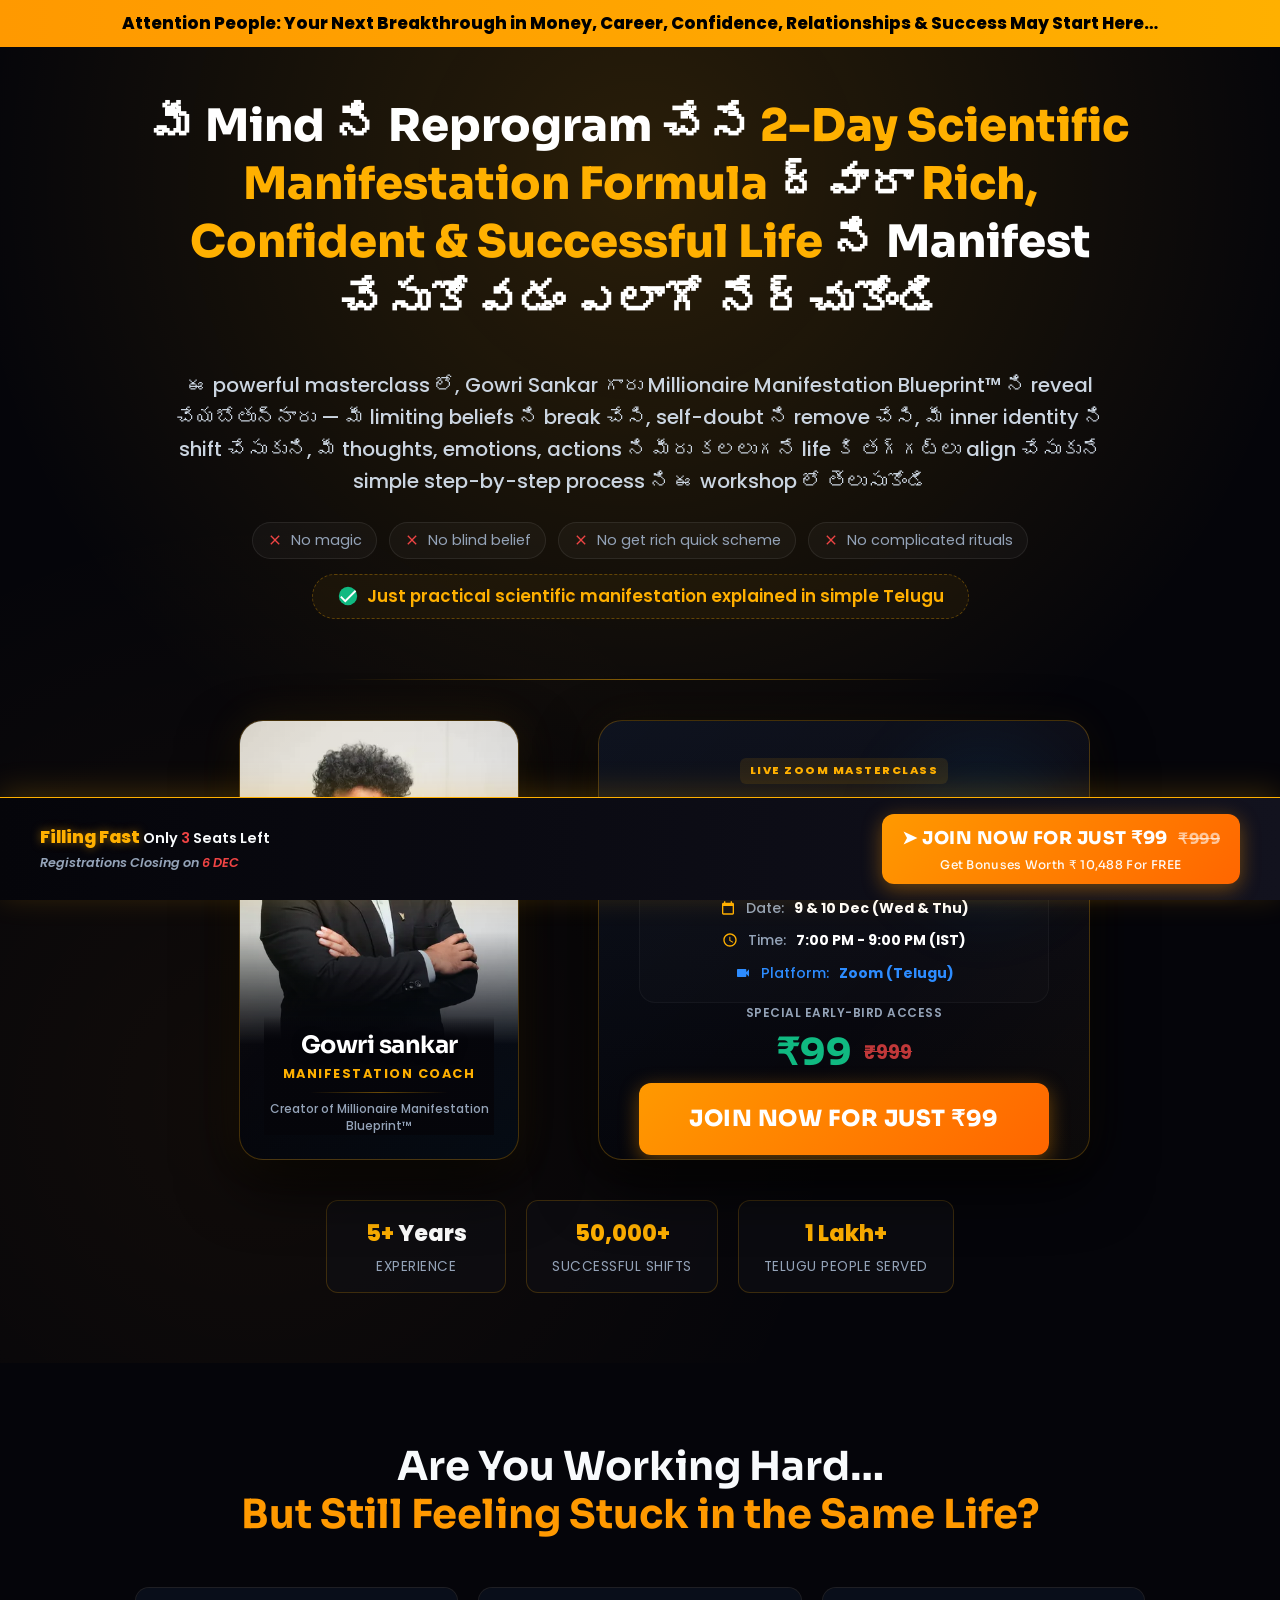
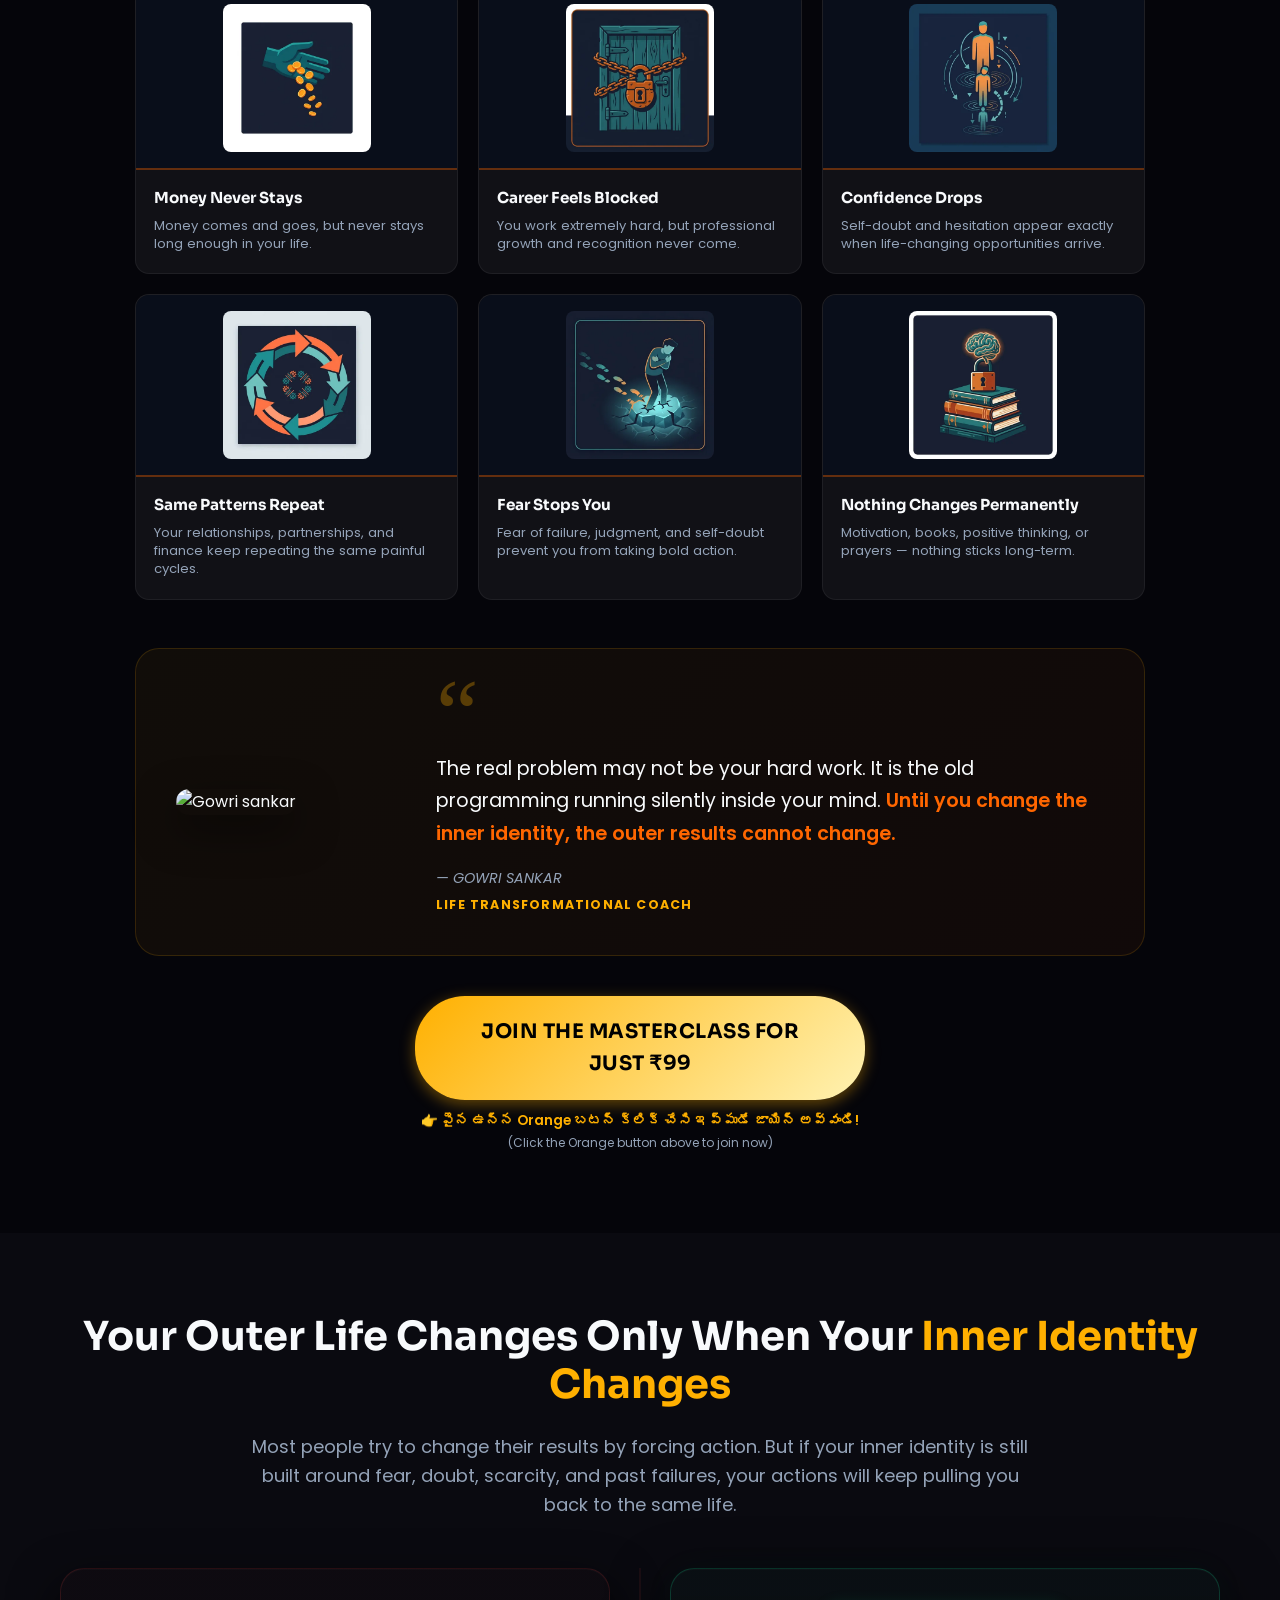
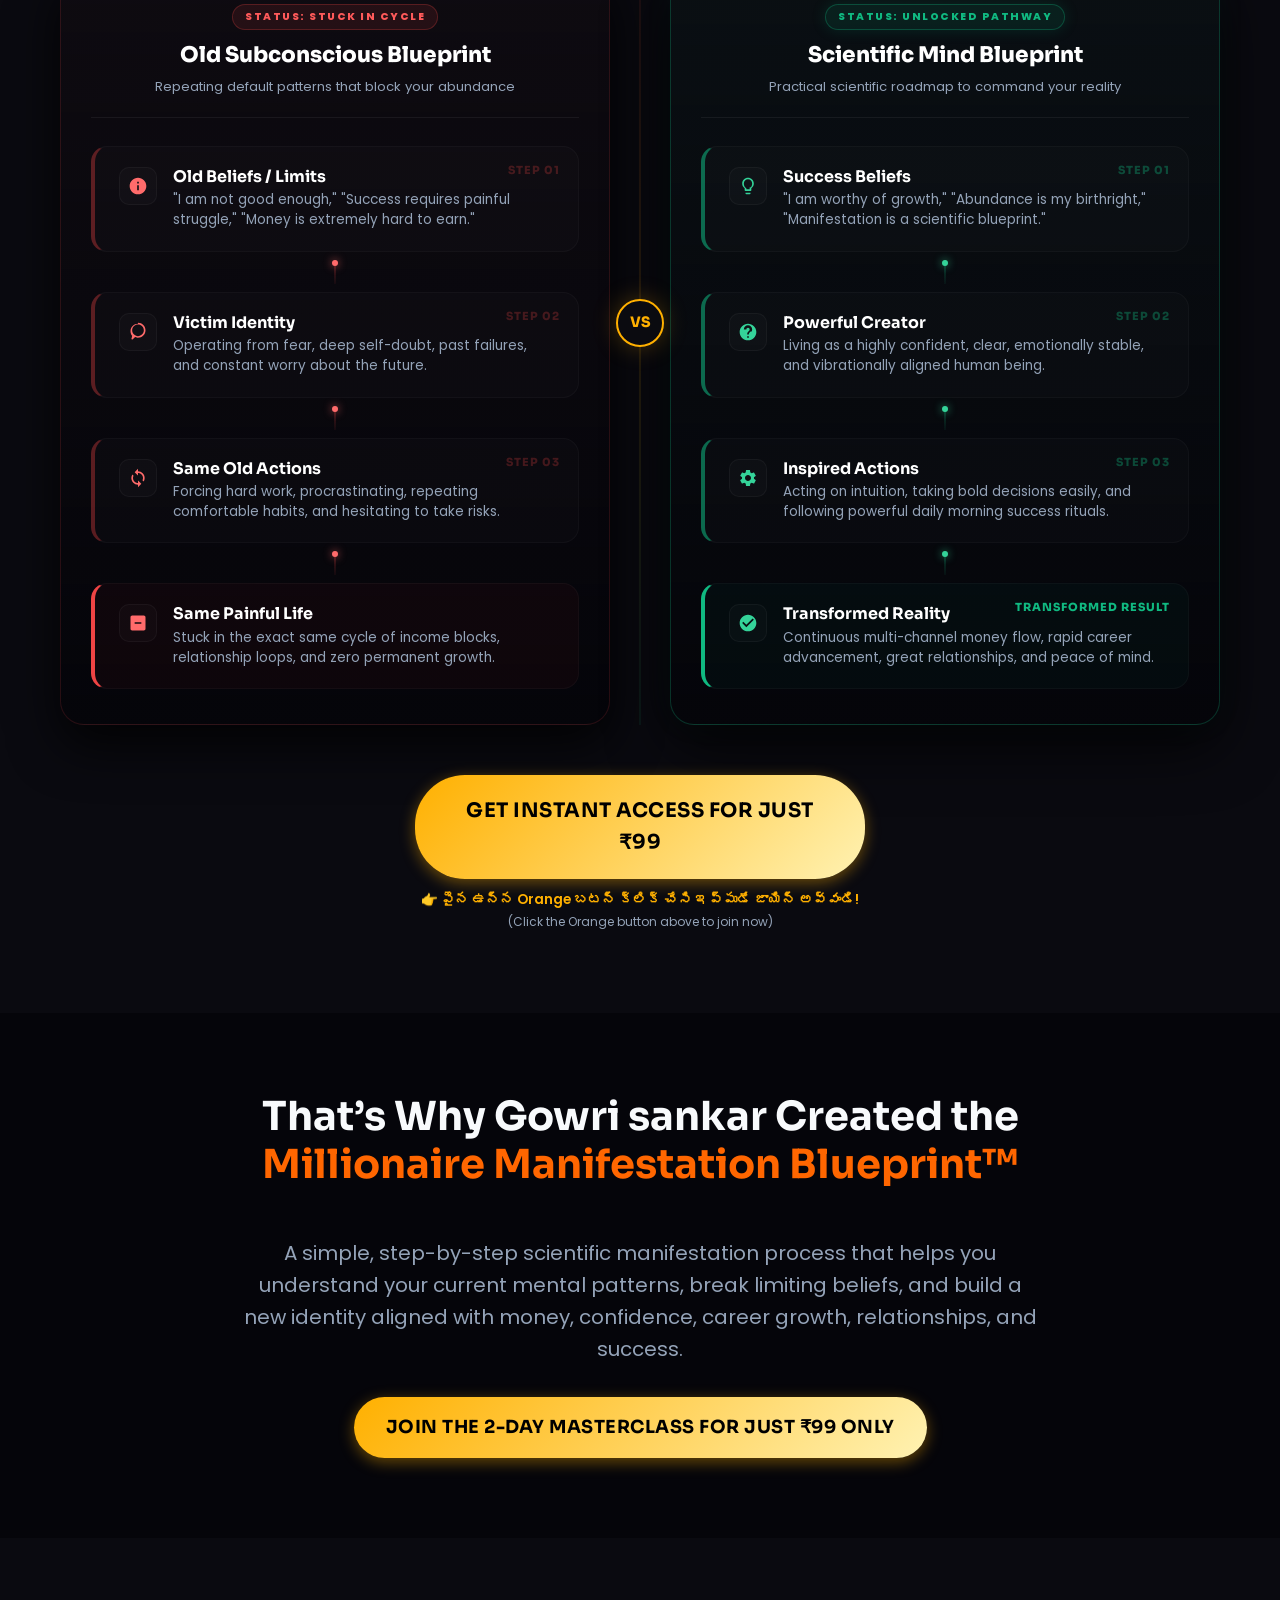
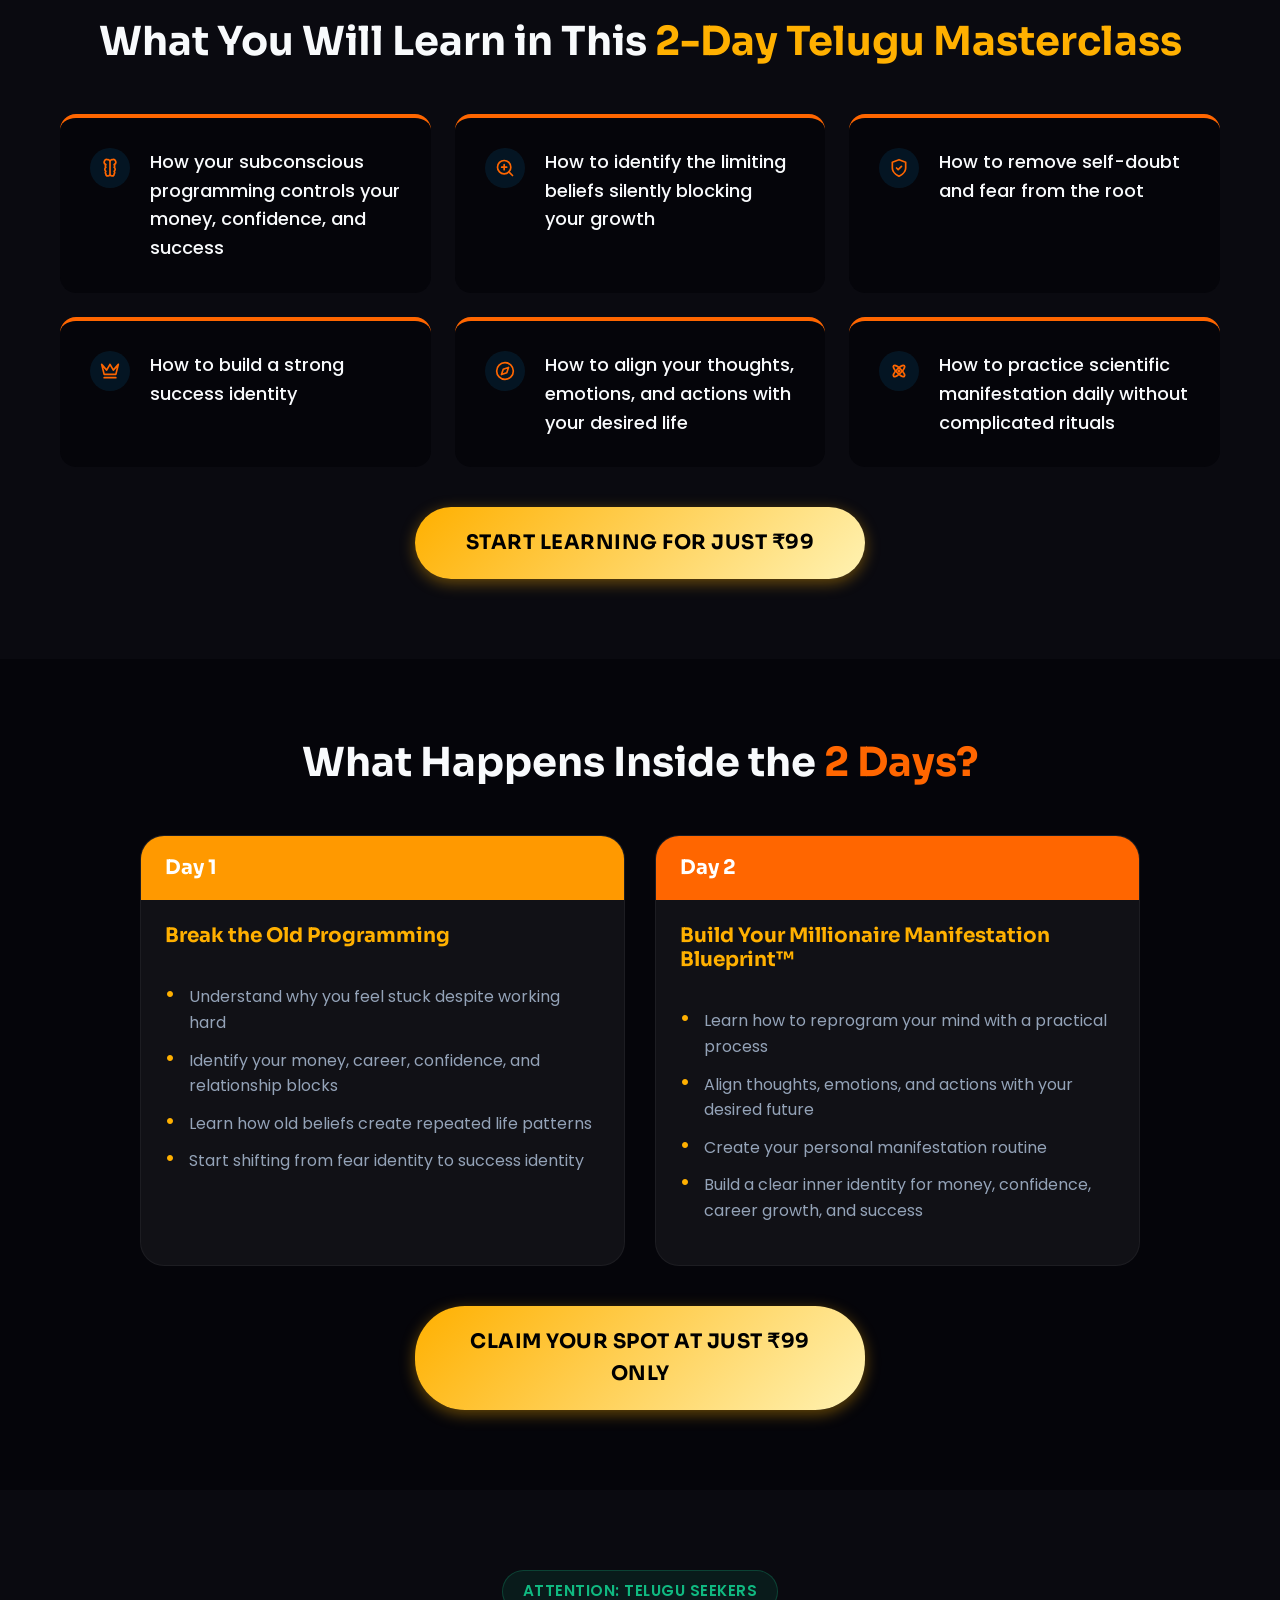
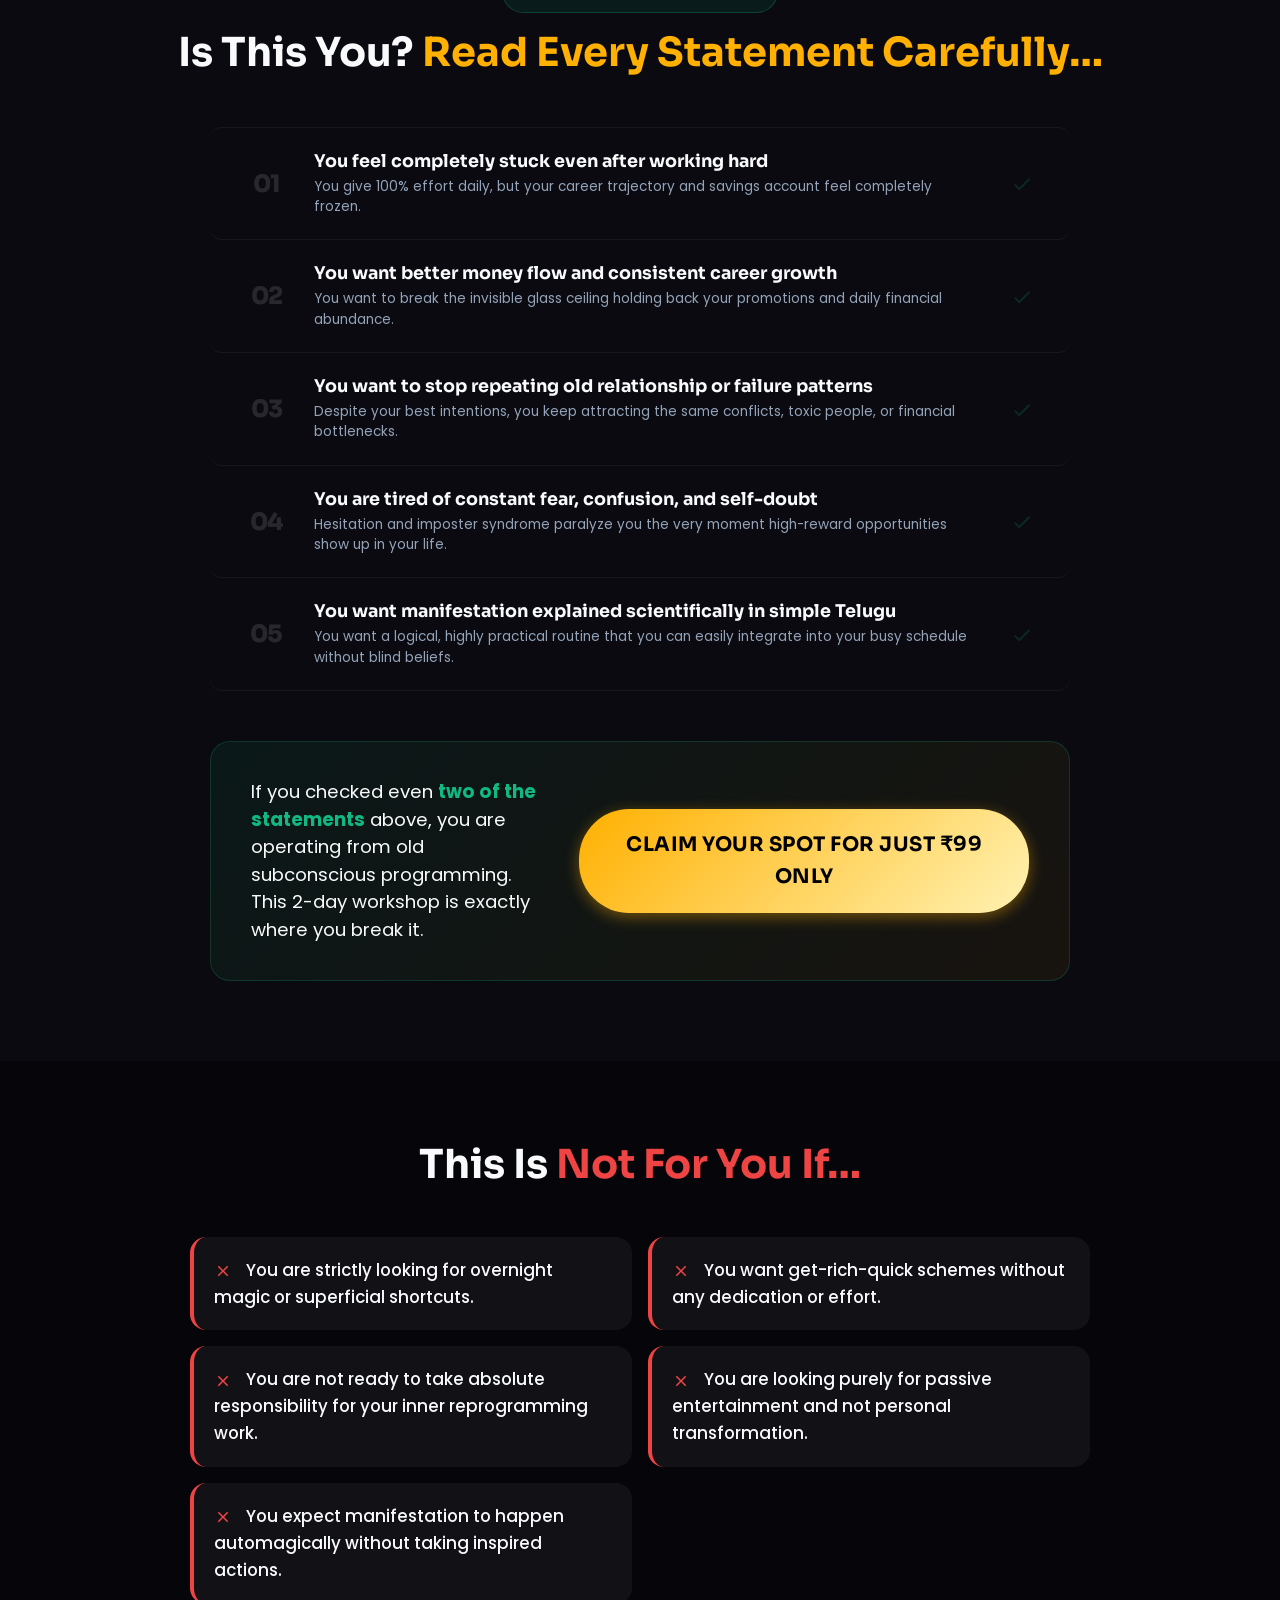
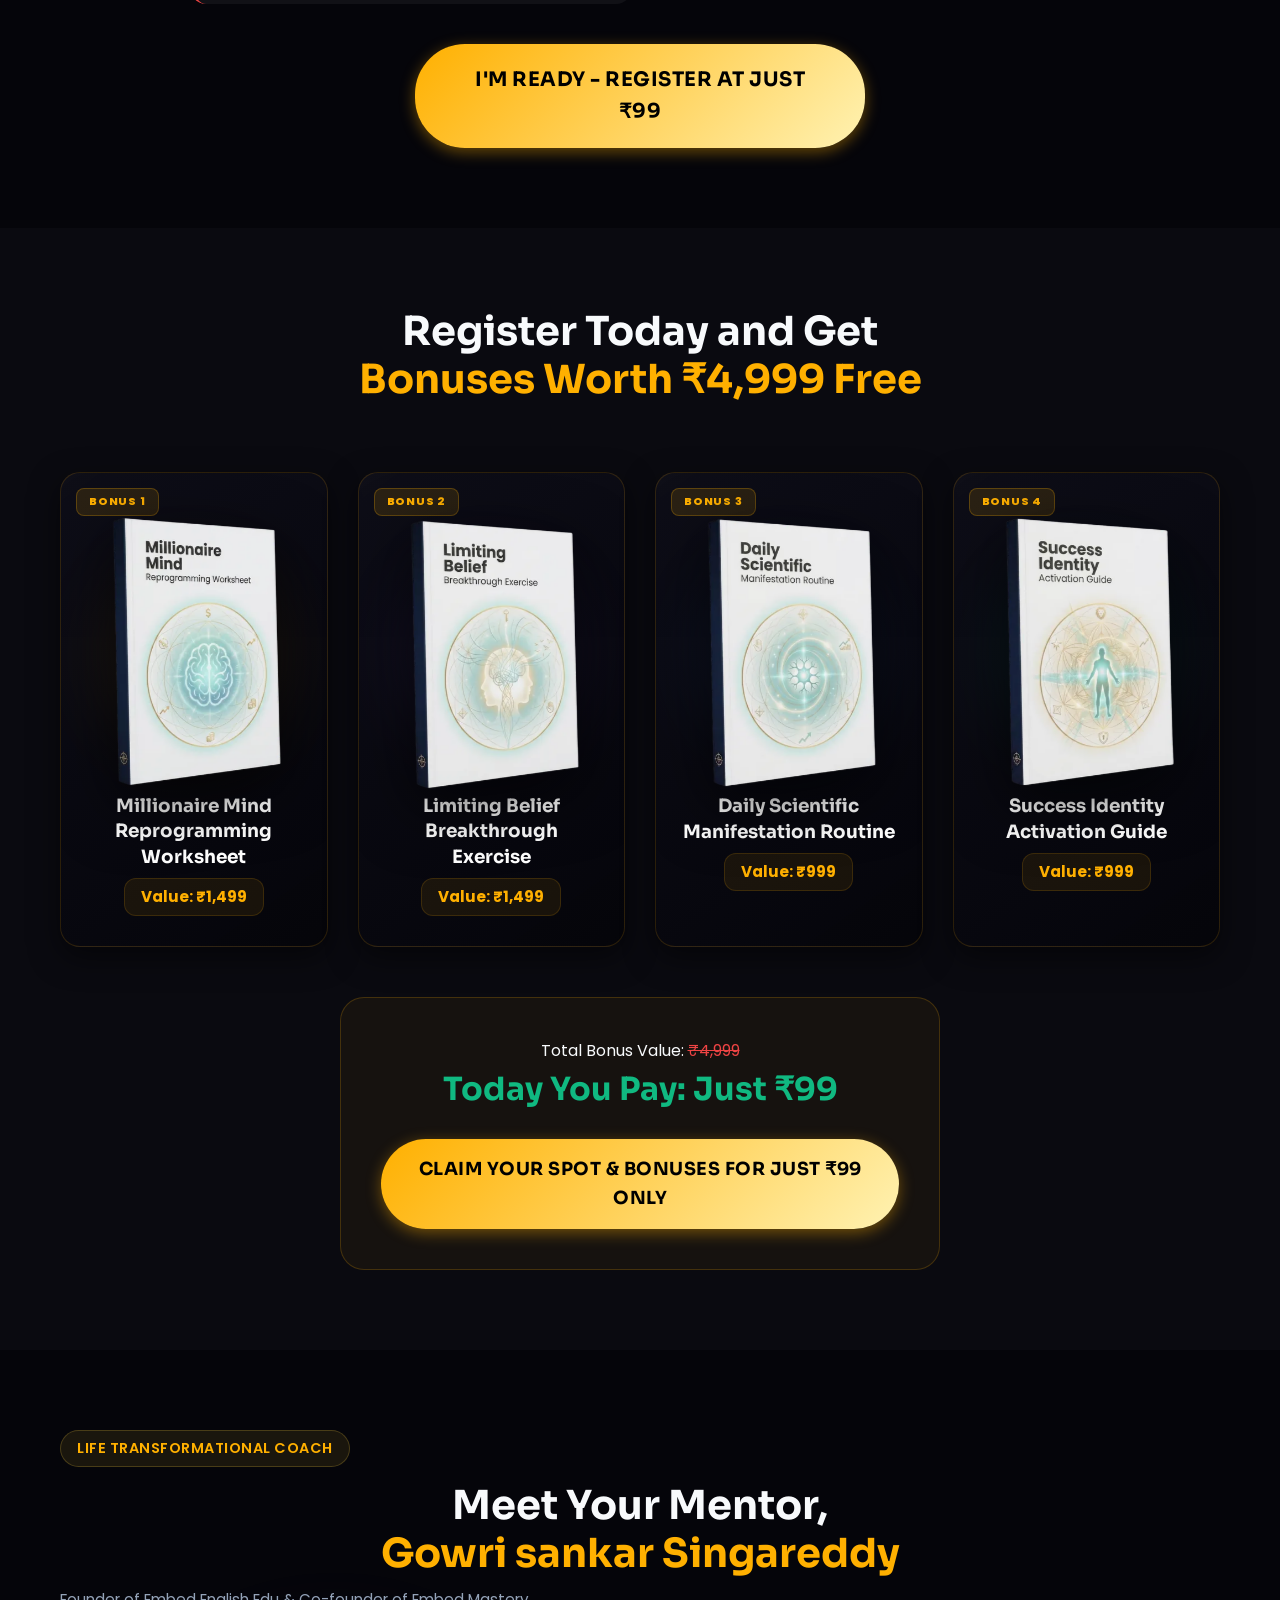
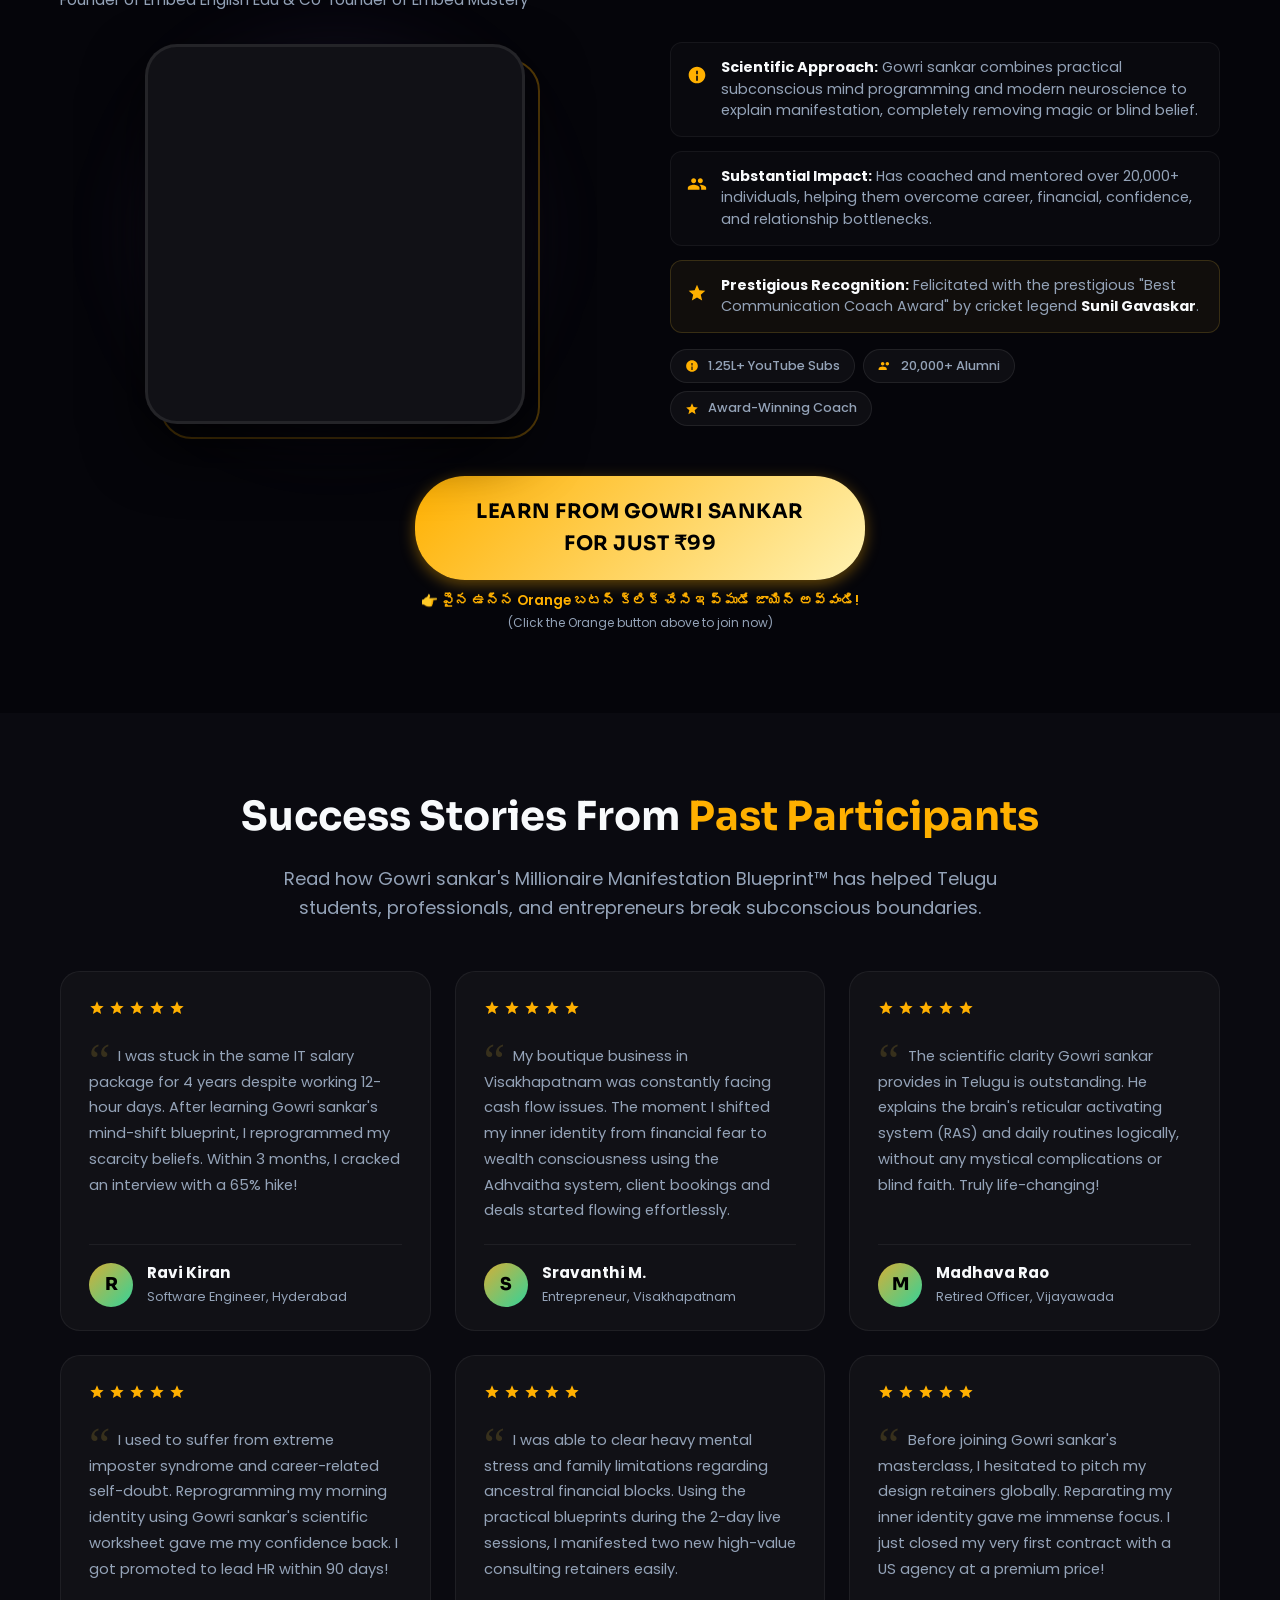
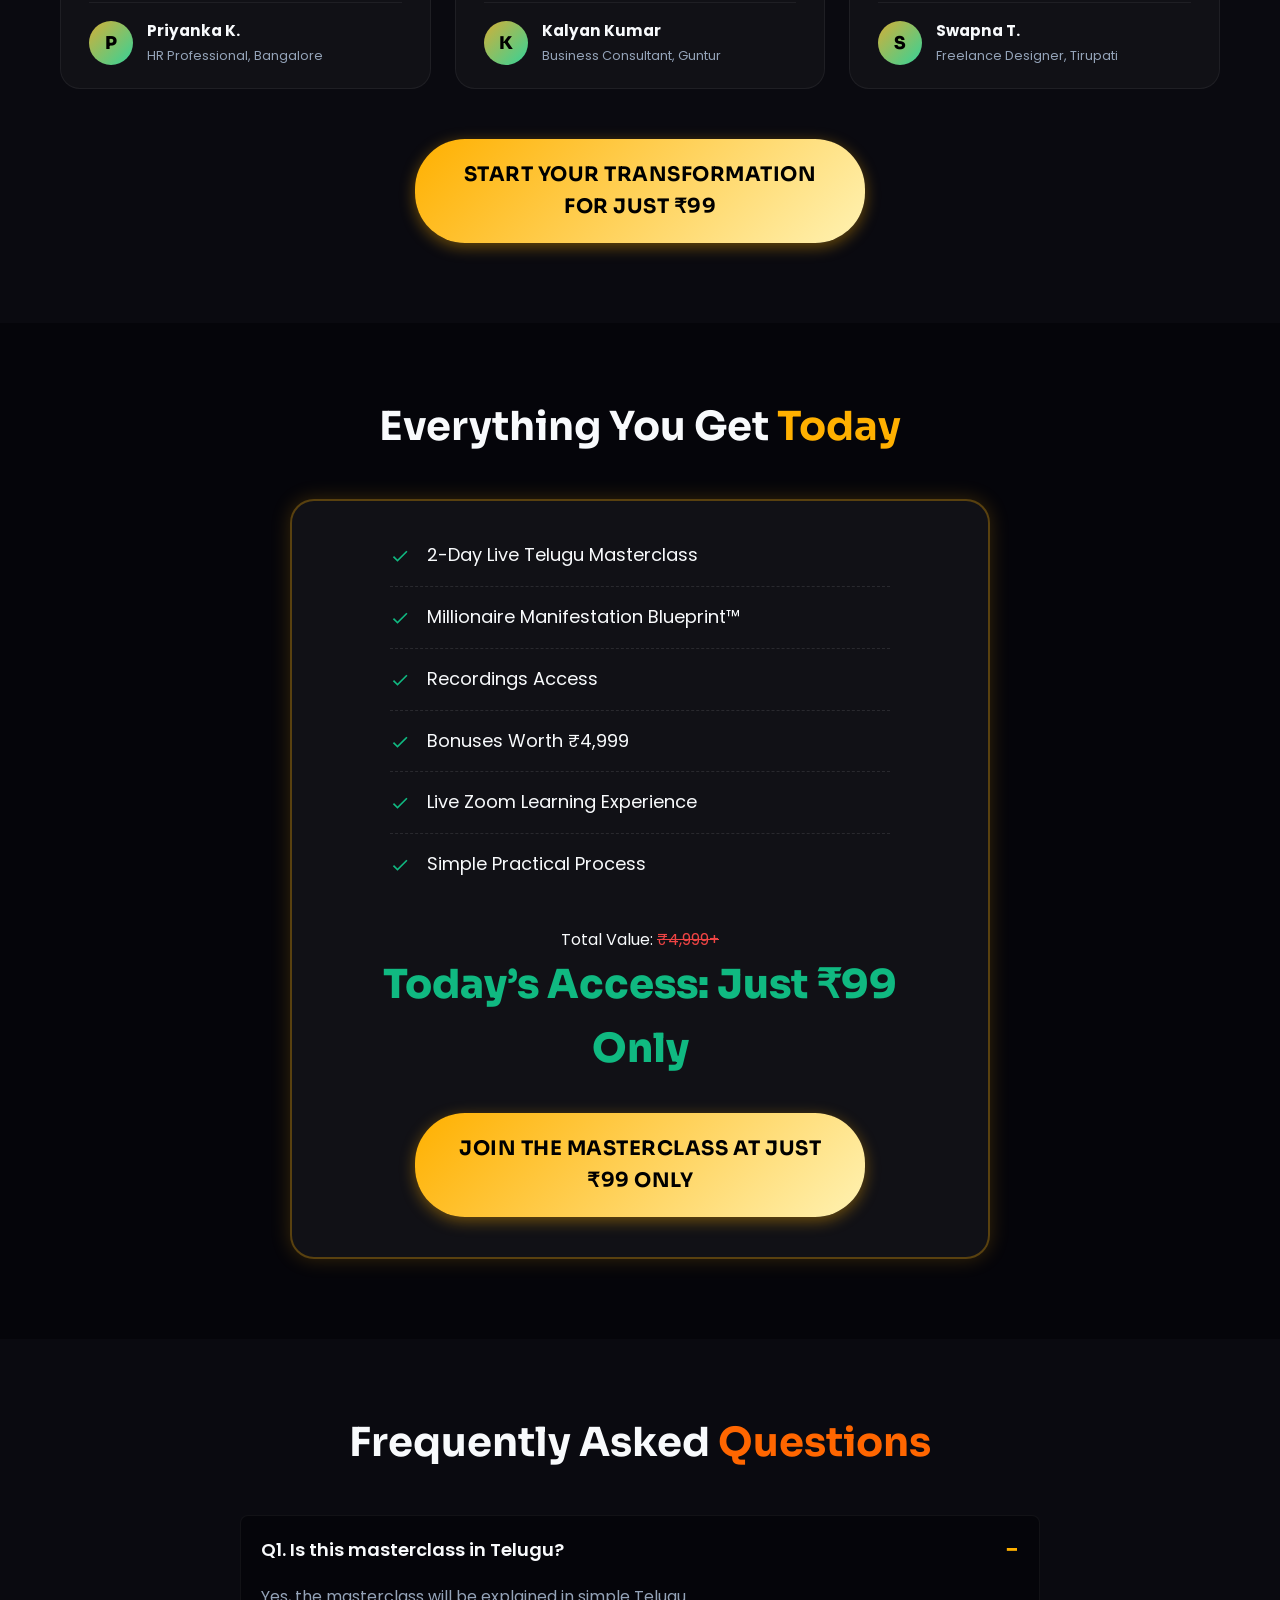
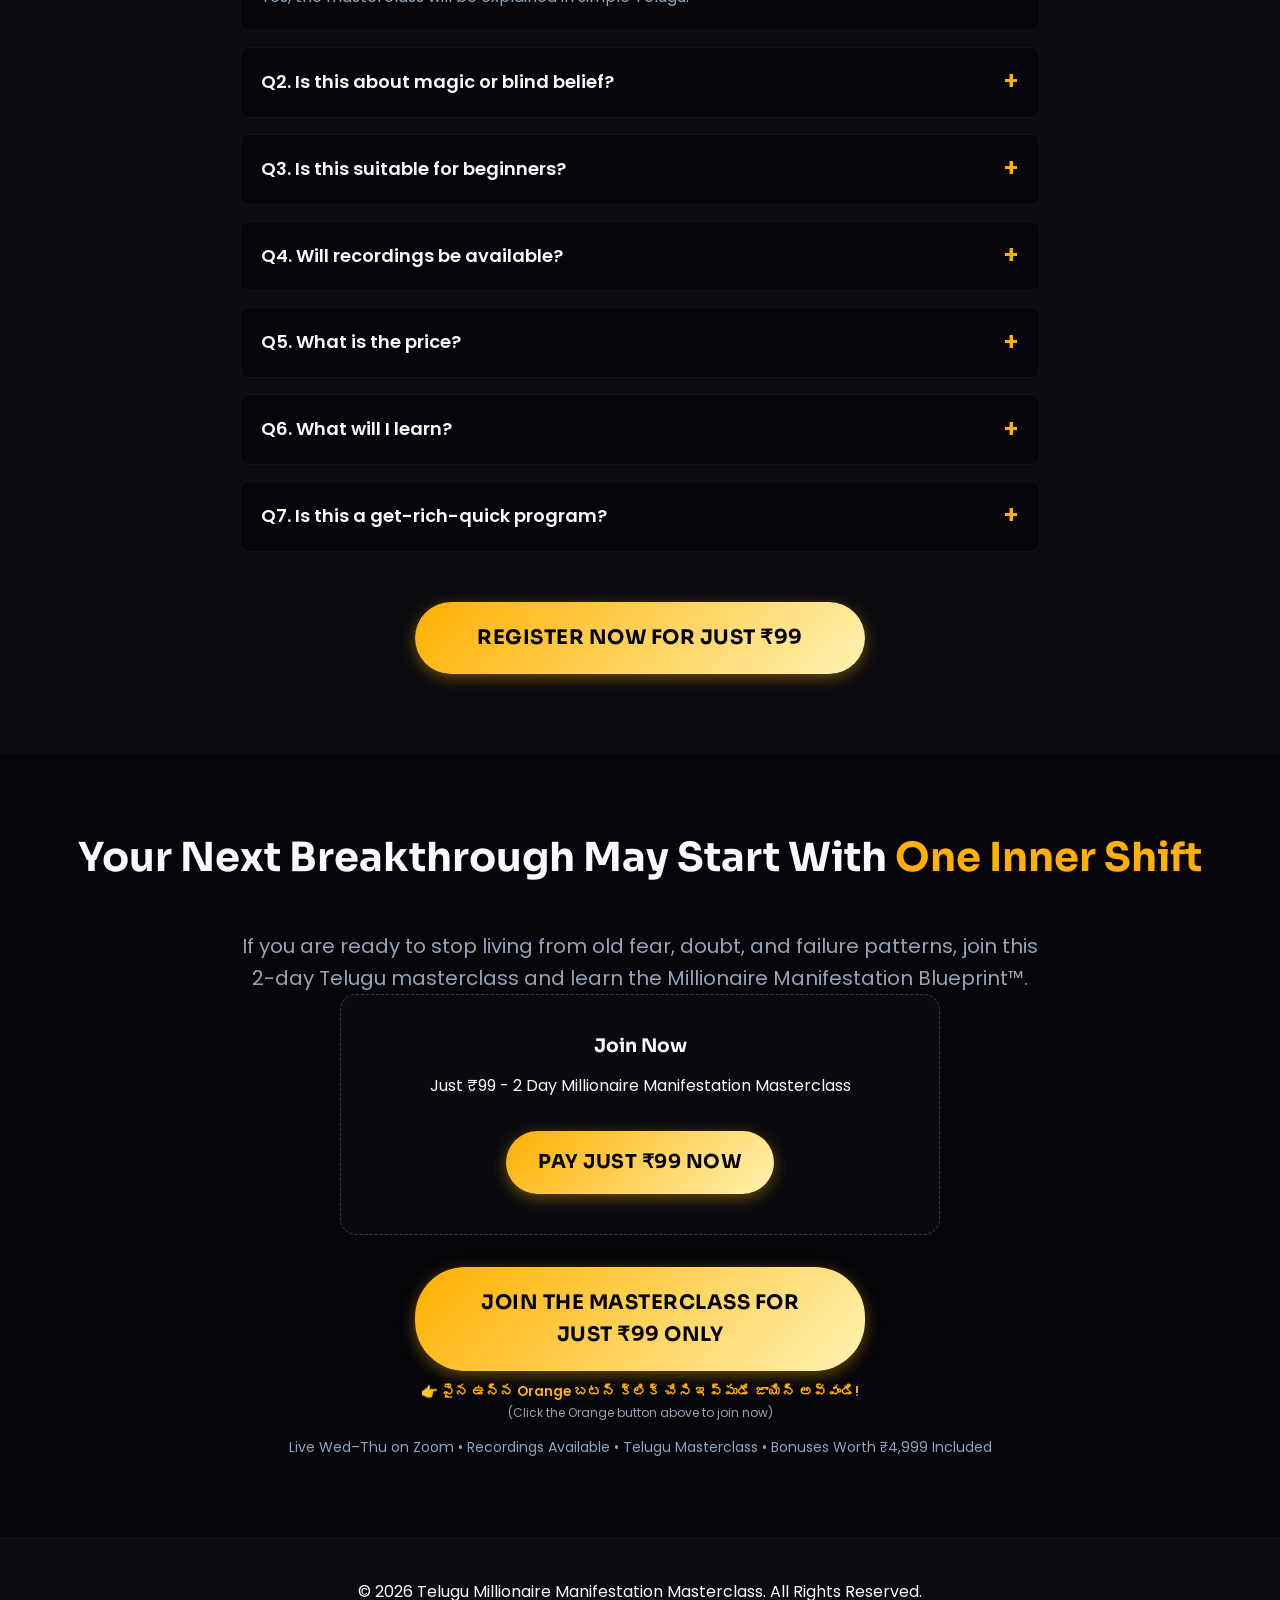
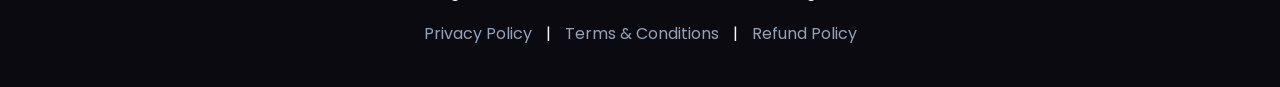
==== commit 9ff52c86: "feat: add multilingual click instructions to CTA buttons and update register text" ====
--- a/index.html
+++ b/index.html
@@ -155,6 +155,10 @@
                             <a href="https://imjo.in/mYhAQM" class="cta-button massive-cta-orange pulse-anim-orange">
                                 JOIN NOW FOR JUST ₹99
                             </a>
+                            <p class="click-instruction-text" style="color: #FFB000; font-size: 0.85rem; font-weight: 600; margin-top: 8px; margin-bottom: 2px;">
+                                👉 పైన ఉన్న ORANGE బటన్ క్లిక్ చేసి ఇప్పుడే జాయిన్ అవ్వండి! <br>
+                                <span style="font-size: 0.75rem; color: var(--text-muted); font-weight: 400;">(Click the Orange button above to join now)</span>
+                            </p>
                             <p class="bonus-highlight-text">Get Free Bonuses worth ₹10,488!</p>
 
                         </div>
@@ -278,6 +282,10 @@
             <div class="text-center mt-4" style="margin-top: 40px;">
                 <a href="https://imjo.in/mYhAQM" class="cta-button primary-cta pulse-anim">Join the Masterclass for Just
                     ₹99</a>
+                <p class="click-instruction-text" style="color: #FFB000; font-size: 0.85rem; font-weight: 600; margin-top: 10px;">
+                    👉 పైన ఉన్న Orange బటన్ క్లిక్ చేసి ఇప్పుడే జాయిన్ అవ్వండి! <br>
+                    <span style="font-size: 0.75rem; color: var(--text-muted); font-weight: 400;">(Click the Orange button above to join now)</span>
+                </p>
             </div>
 
         </div>
@@ -506,6 +514,10 @@
             <div class="text-center mt-4" style="margin-top: 50px;">
                 <a href="https://imjo.in/mYhAQM" class="cta-button primary-cta pulse-anim">Get Instant Access for Just
                     ₹99</a>
+                <p class="click-instruction-text" style="color: #FFB000; font-size: 0.85rem; font-weight: 600; margin-top: 10px;">
+                    👉 పైన ఉన్న Orange బటన్ క్లిక్ చేసి ఇప్పుడే జాయిన్ అవ్వండి! <br>
+                    <span style="font-size: 0.75rem; color: var(--text-muted); font-weight: 400;">(Click the Orange button above to join now)</span>
+                </p>
             </div>
 
         </div>
@@ -885,7 +897,8 @@
             <div class="mentor-section-header">
                 <div class="mentor-role-tag">LIFE TRANSFORMATIONAL COACH</div>
                 <h2 class="section-title text-left" style="margin-top: 5px; margin-bottom: 10px;">Meet Your Mentor,
-                    <br /><span class="highlight-accent">Gowri sankar Singareddy</span></h2>
+                    <br /><span class="highlight-accent">Gowri sankar Singareddy</span>
+                </h2>
                 <p class="mentor-founders-line" style="margin-bottom: 30px;">Founder of Embed English Edu & Co-founder
                     of Embed Mastery</p>
             </div>
@@ -982,6 +995,10 @@
             <div class="text-center mt-4" style="margin-top: 50px; width: 100%;">
                 <a href="https://imjo.in/mYhAQM" class="cta-button primary-cta pulse-anim">Learn From Gowri sankar for
                     Just ₹99</a>
+                <p class="click-instruction-text" style="color: #FFB000; font-size: 0.85rem; font-weight: 600; margin-top: 10px;">
+                    👉 పైన ఉన్న Orange బటన్ క్లిక్ చేసి ఇప్పుడే జాయిన్ అవ్వండి! <br>
+                    <span style="font-size: 0.75rem; color: var(--text-muted); font-weight: 400;">(Click the Orange button above to join now)</span>
+                </p>
             </div>
         </div>
     </section>
@@ -1368,6 +1385,10 @@
             <div class="mt-4">
                 <a href="https://imjo.in/mYhAQM" class="cta-button primary-cta pulse-anim">Join the Masterclass for Just
                     ₹99 Only</a>
+                <p class="click-instruction-text" style="color: #FFB000; font-size: 0.85rem; font-weight: 600; margin-top: 10px; margin-bottom: 5px;">
+                    👉 పైన ఉన్న Orange బటన్ క్లిక్ చేసి ఇప్పుడే జాయిన్ అవ్వండి! <br>
+                    <span style="font-size: 0.75rem; color: var(--text-muted); font-weight: 400;">(Click the Orange button above to join now)</span>
+                </p>
                 <p class="cta-subtext mt-2">Live Wed–Thu on Zoom • Recordings Available • Telugu Masterclass • Bonuses
                     Worth ₹4,999 Included</p>
             </div>
@@ -1393,7 +1414,7 @@
             </div>
             <div class="sticky-right">
                 <a href="https://imjo.in/mYhAQM" class="cta-button massive-cta-orange pulse-anim-orange">
-                    ➤ REGISTER NOW FOR JUST ₹99 <span class="strike-dark">₹999</span>
+                    ➤ Join NOW FOR JUST ₹99 <span class="strike-dark">₹999</span>
                     <span class="cta-sub">Get Bonuses Worth ₹ 10,488 For FREE</span>
                 </a>
             </div>
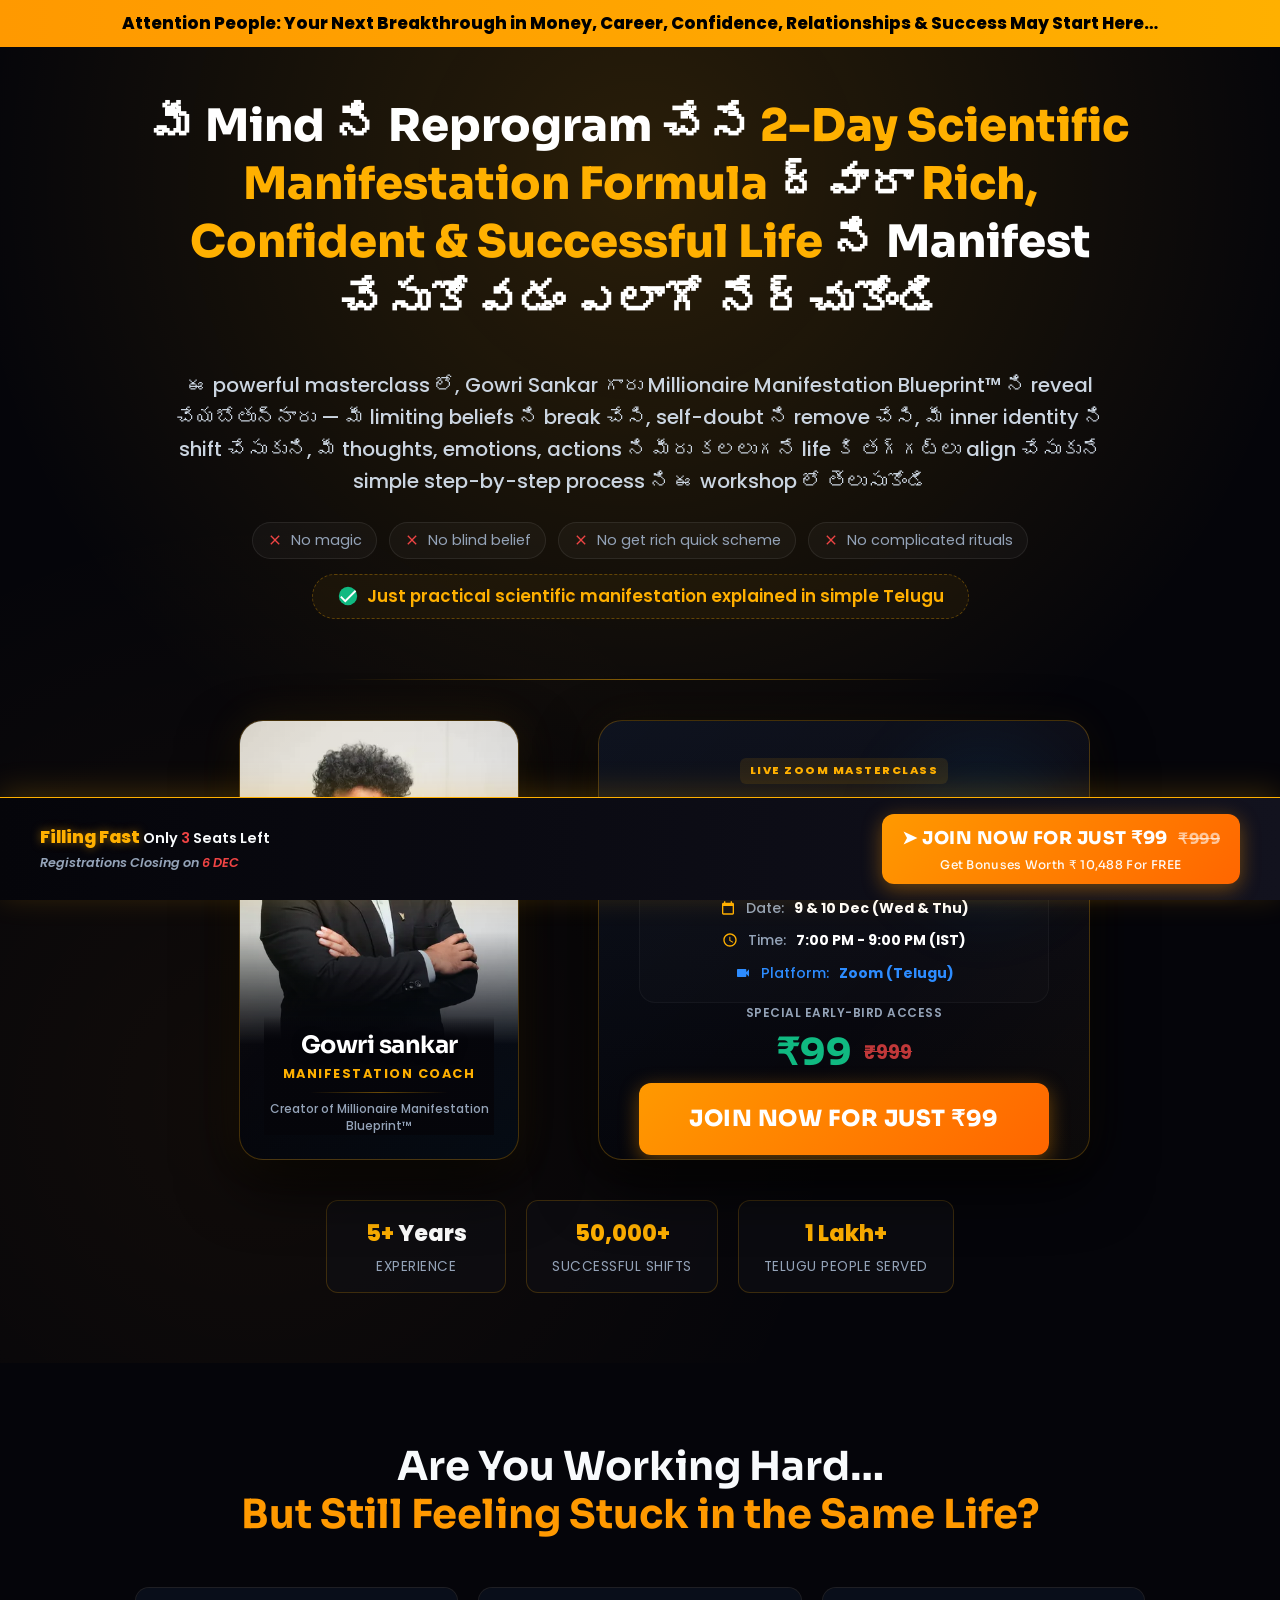
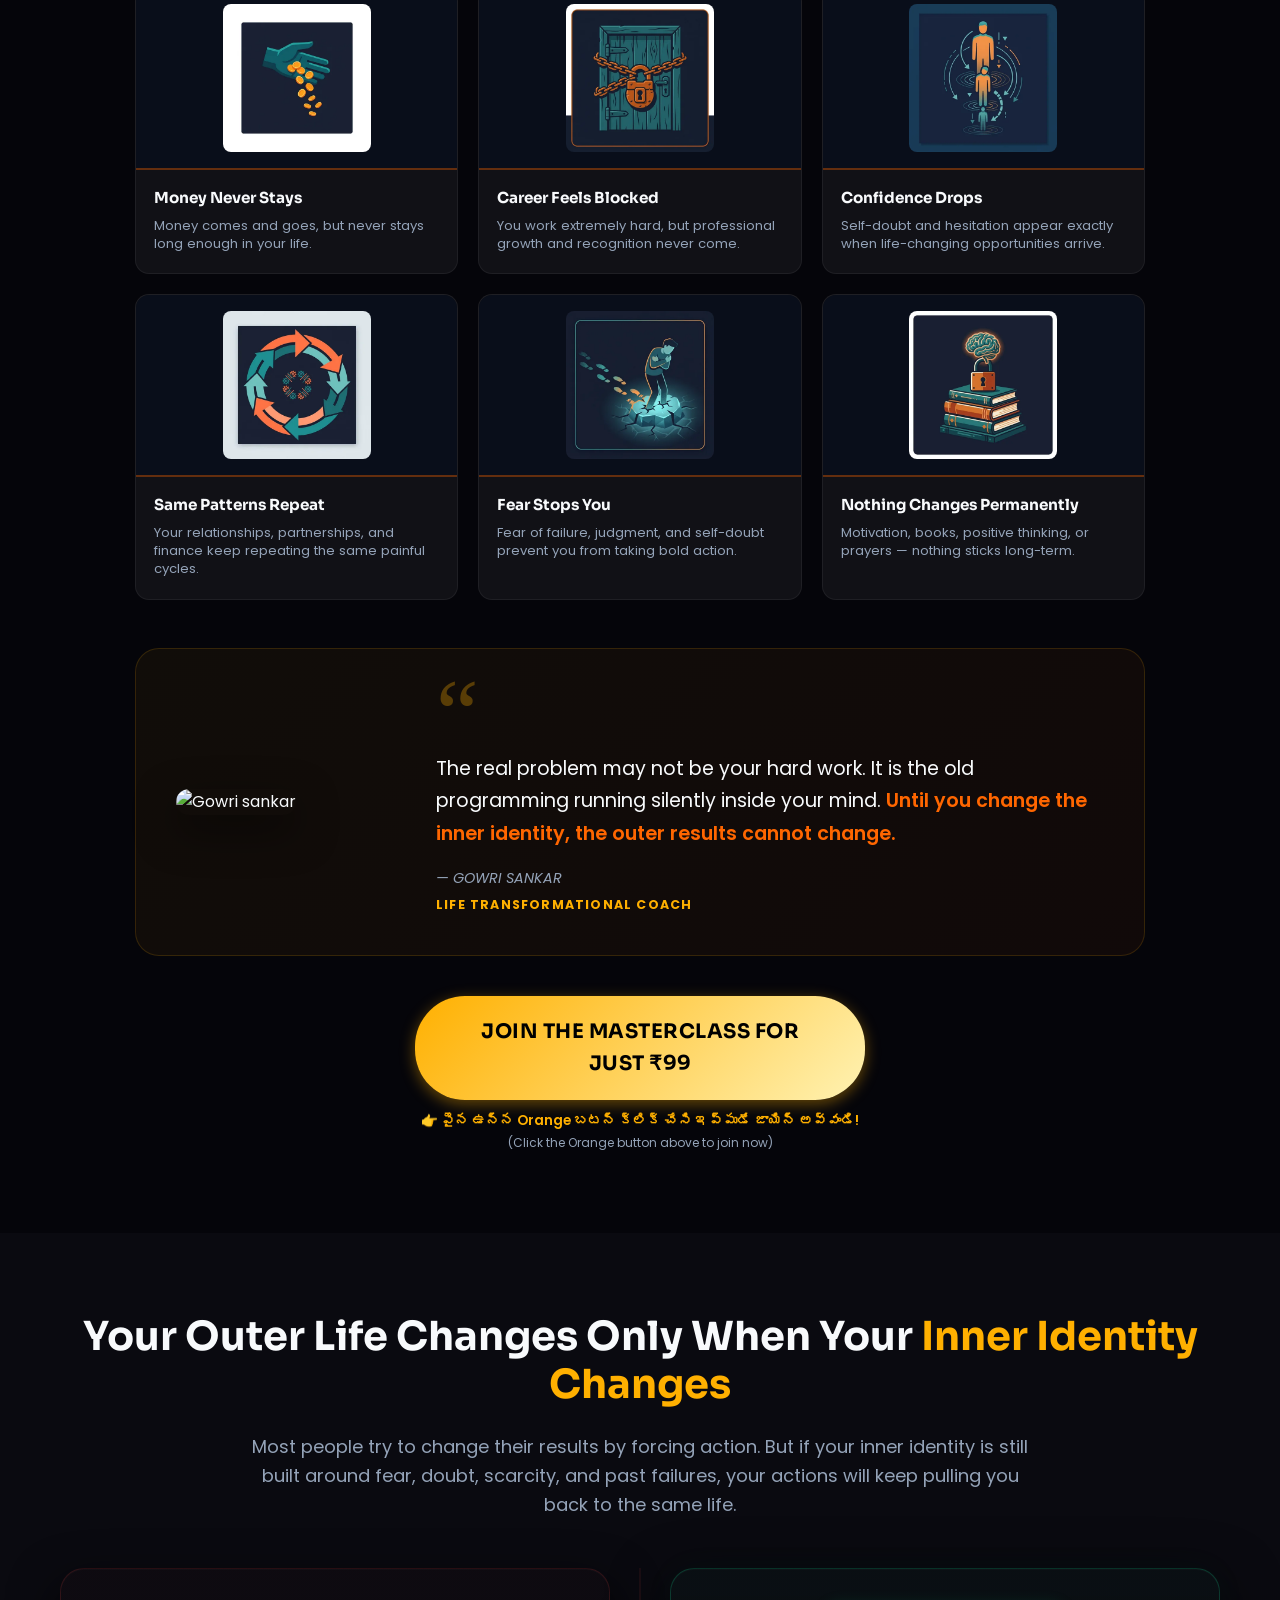
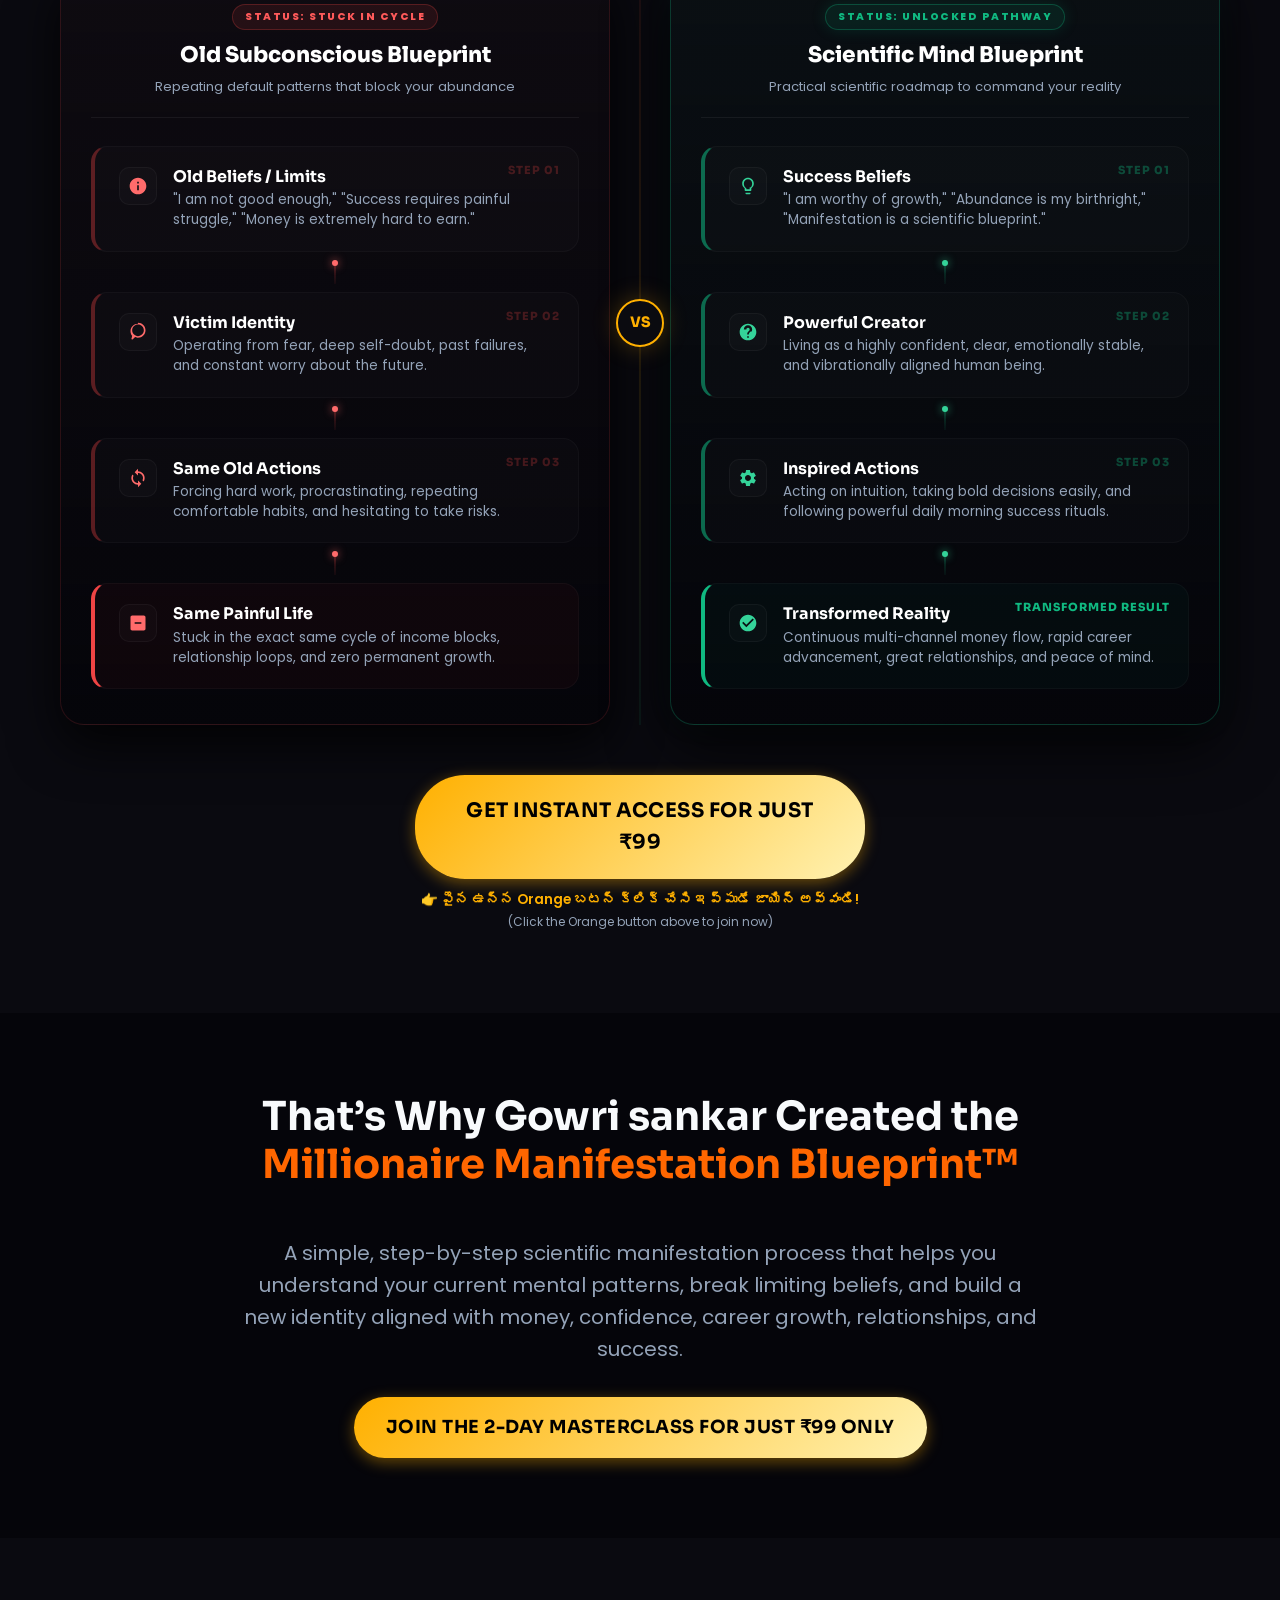
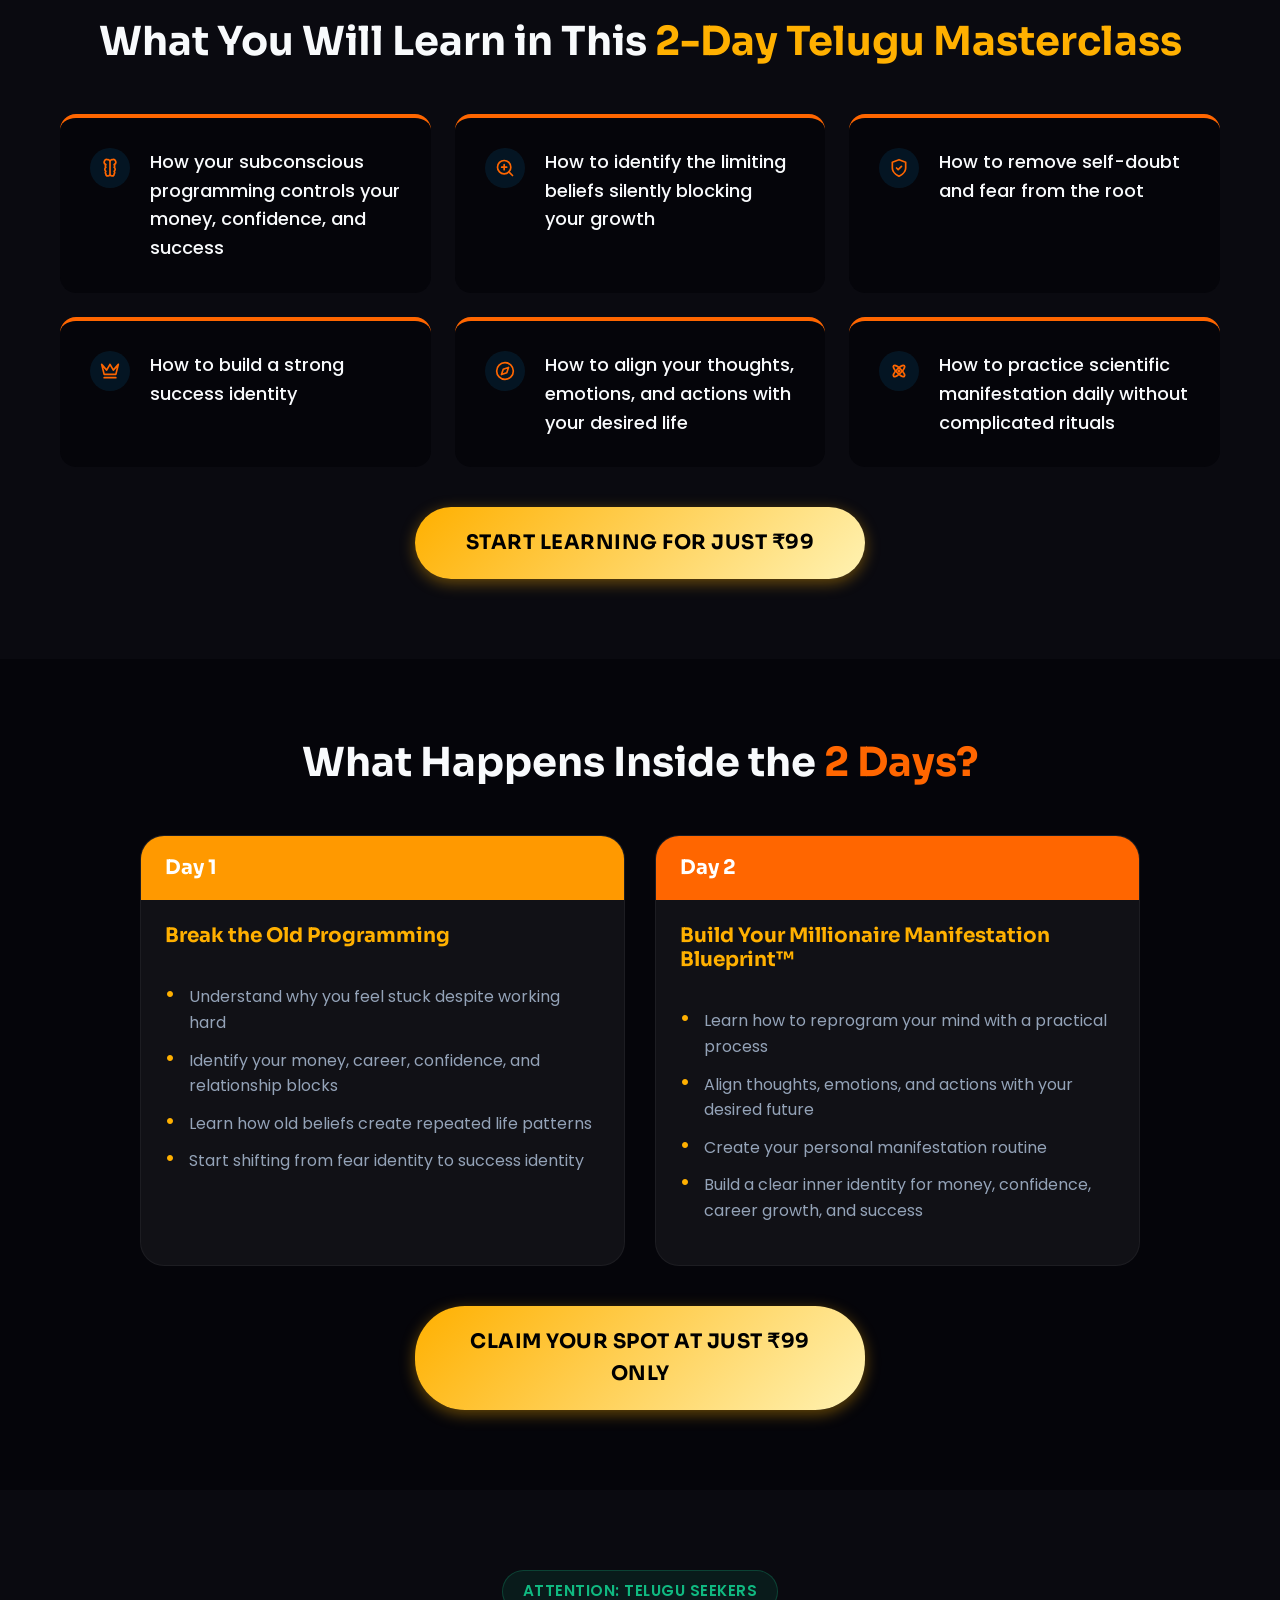
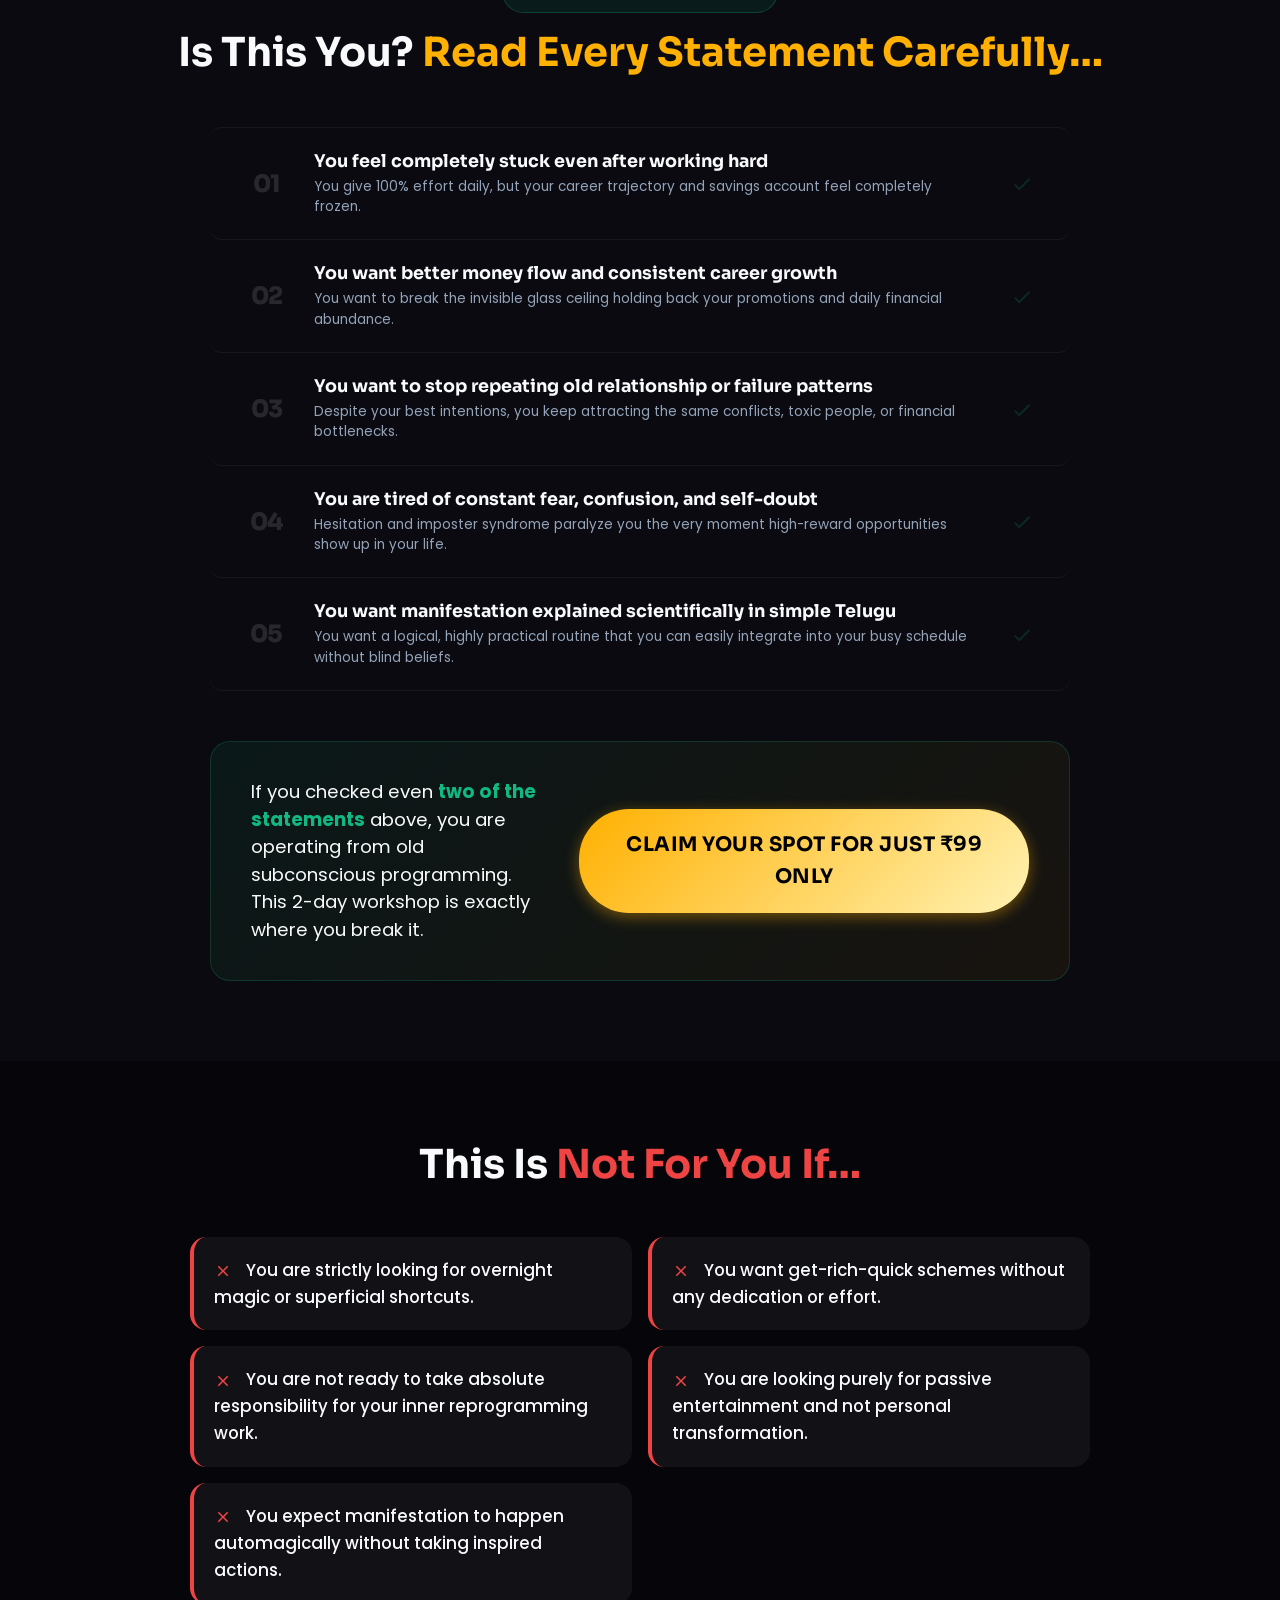
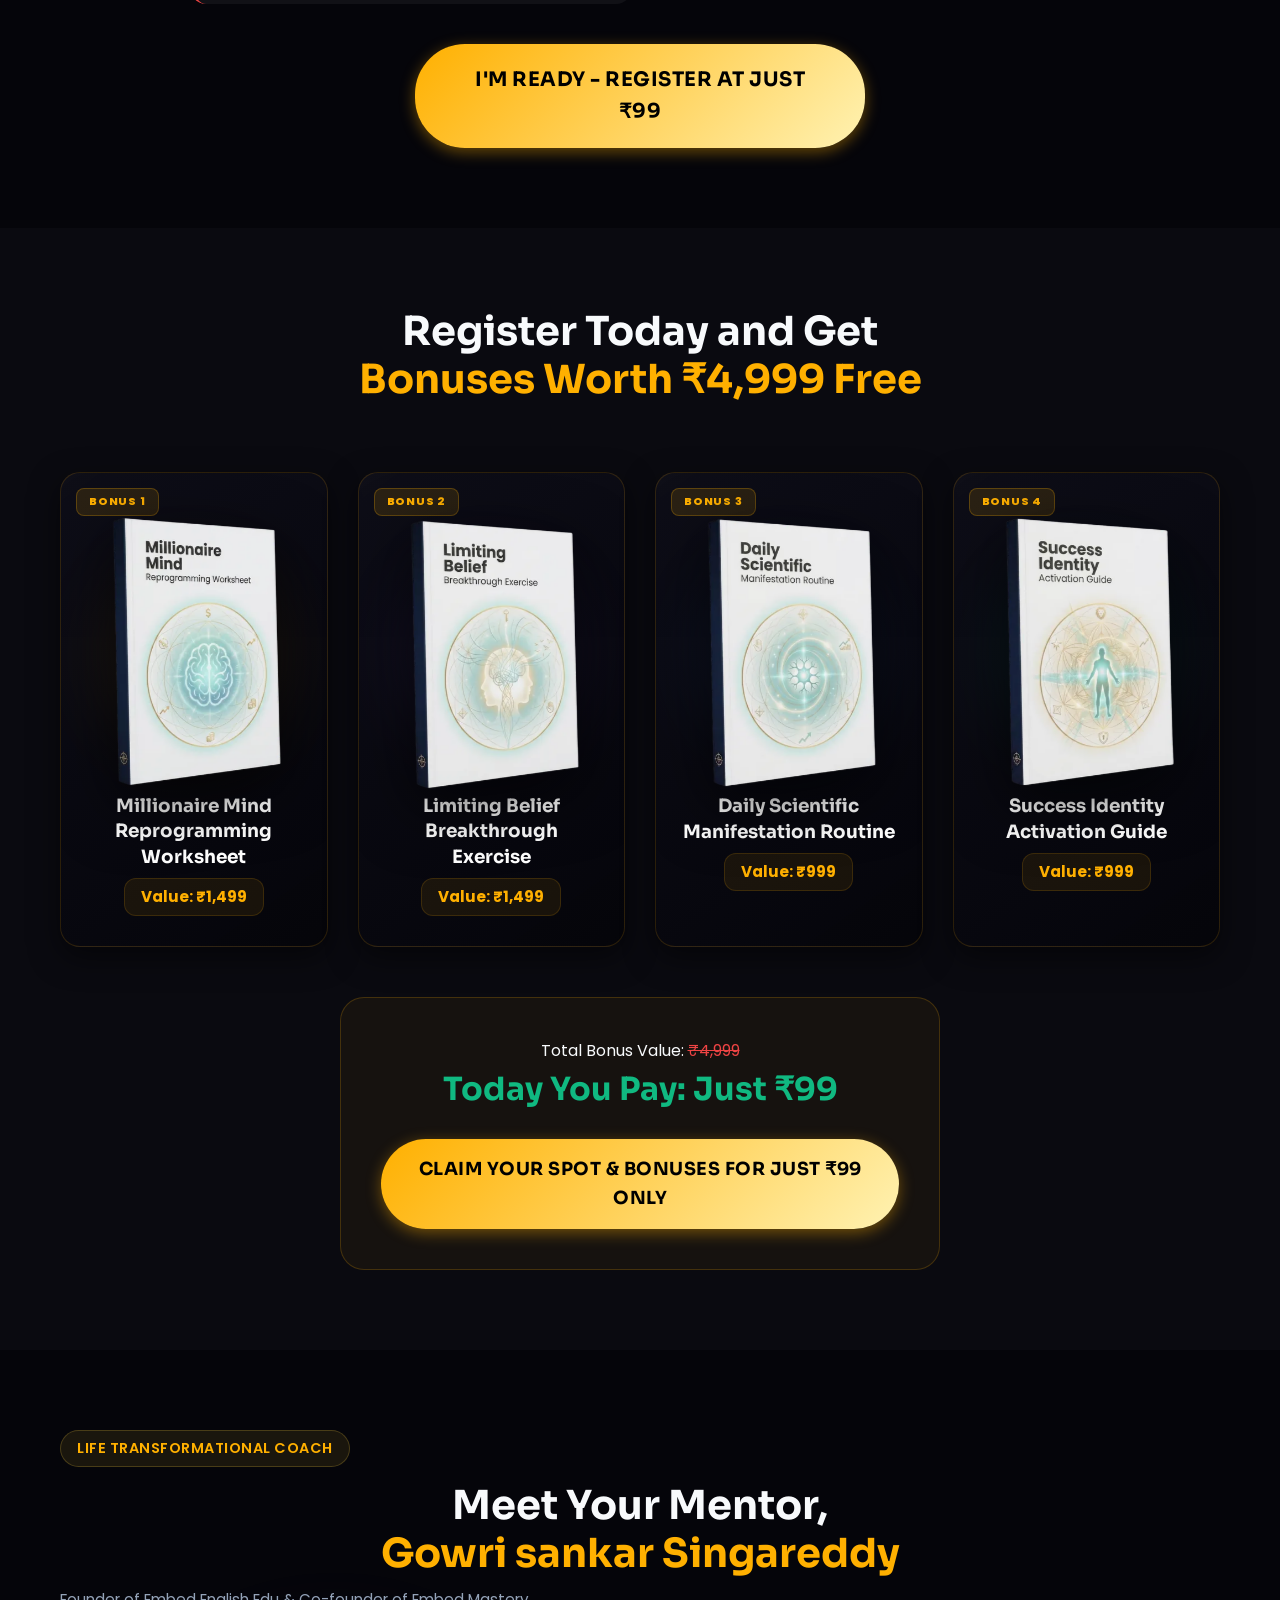
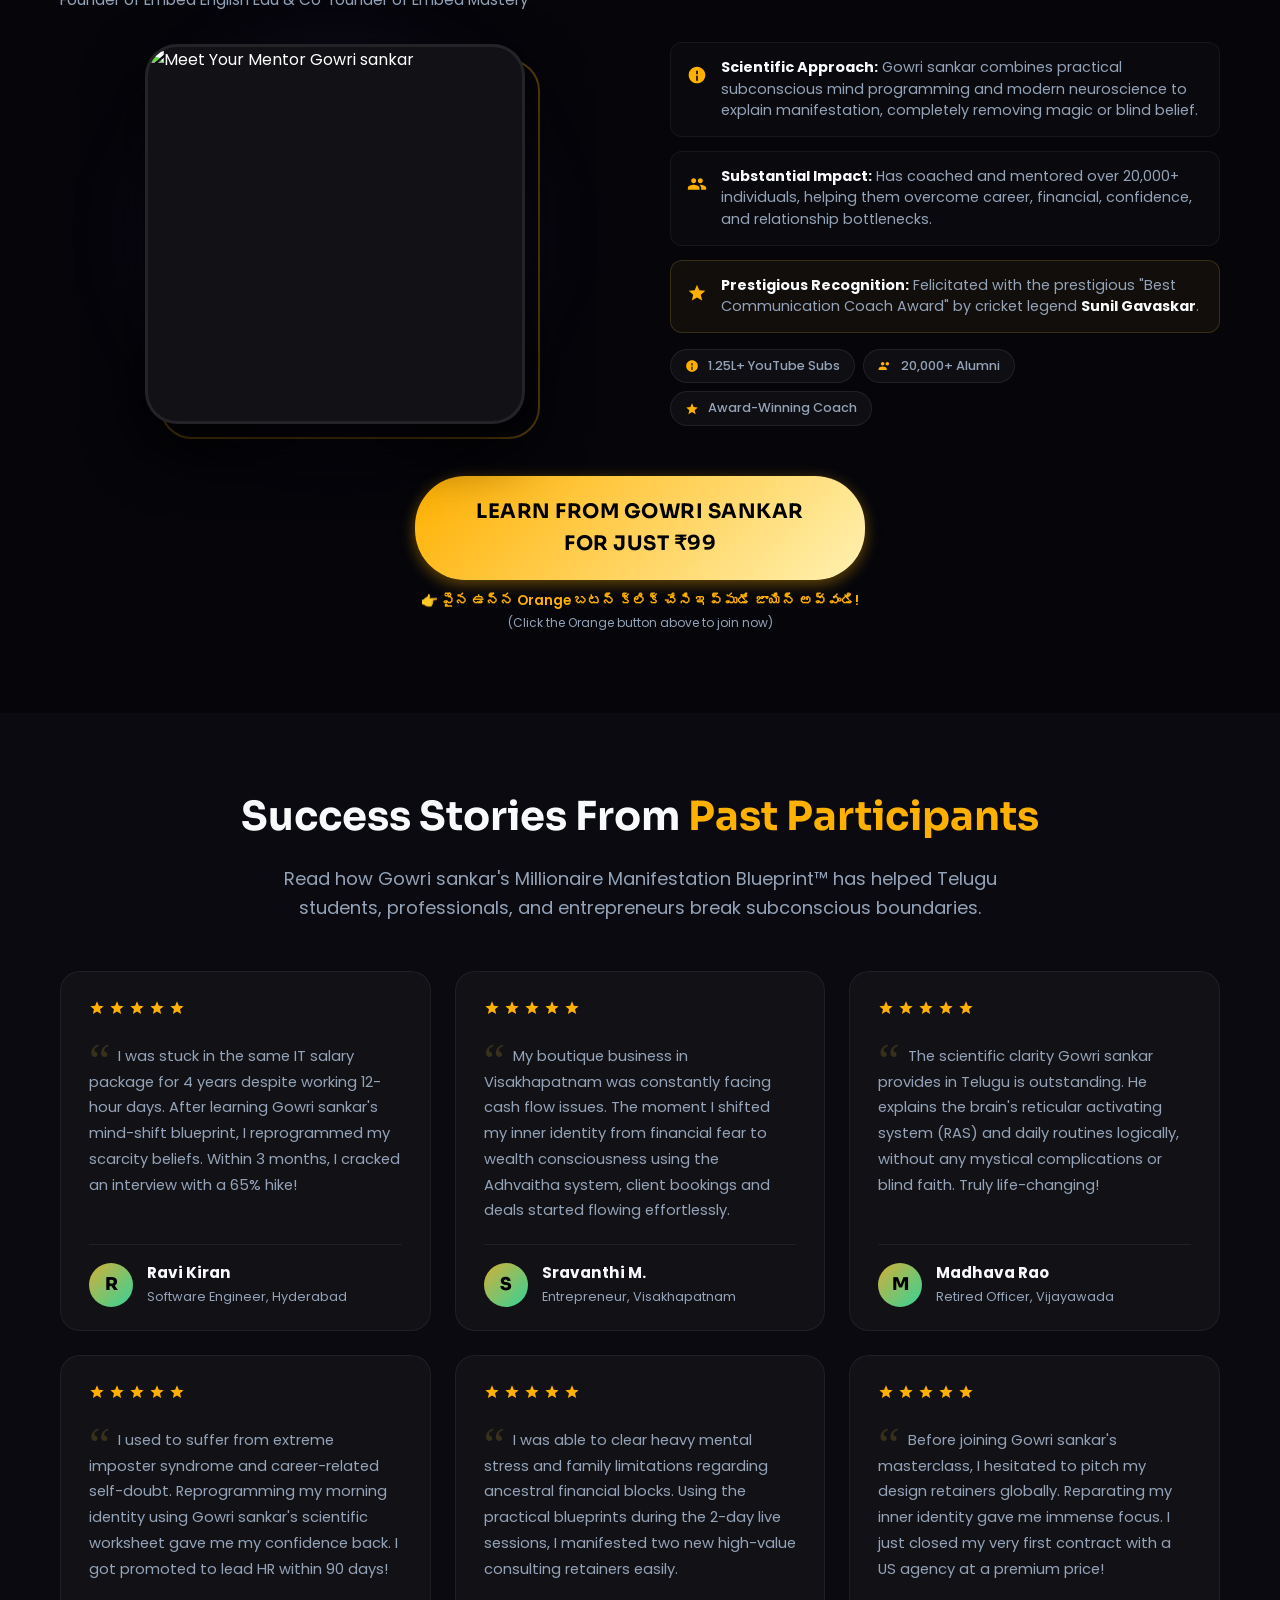
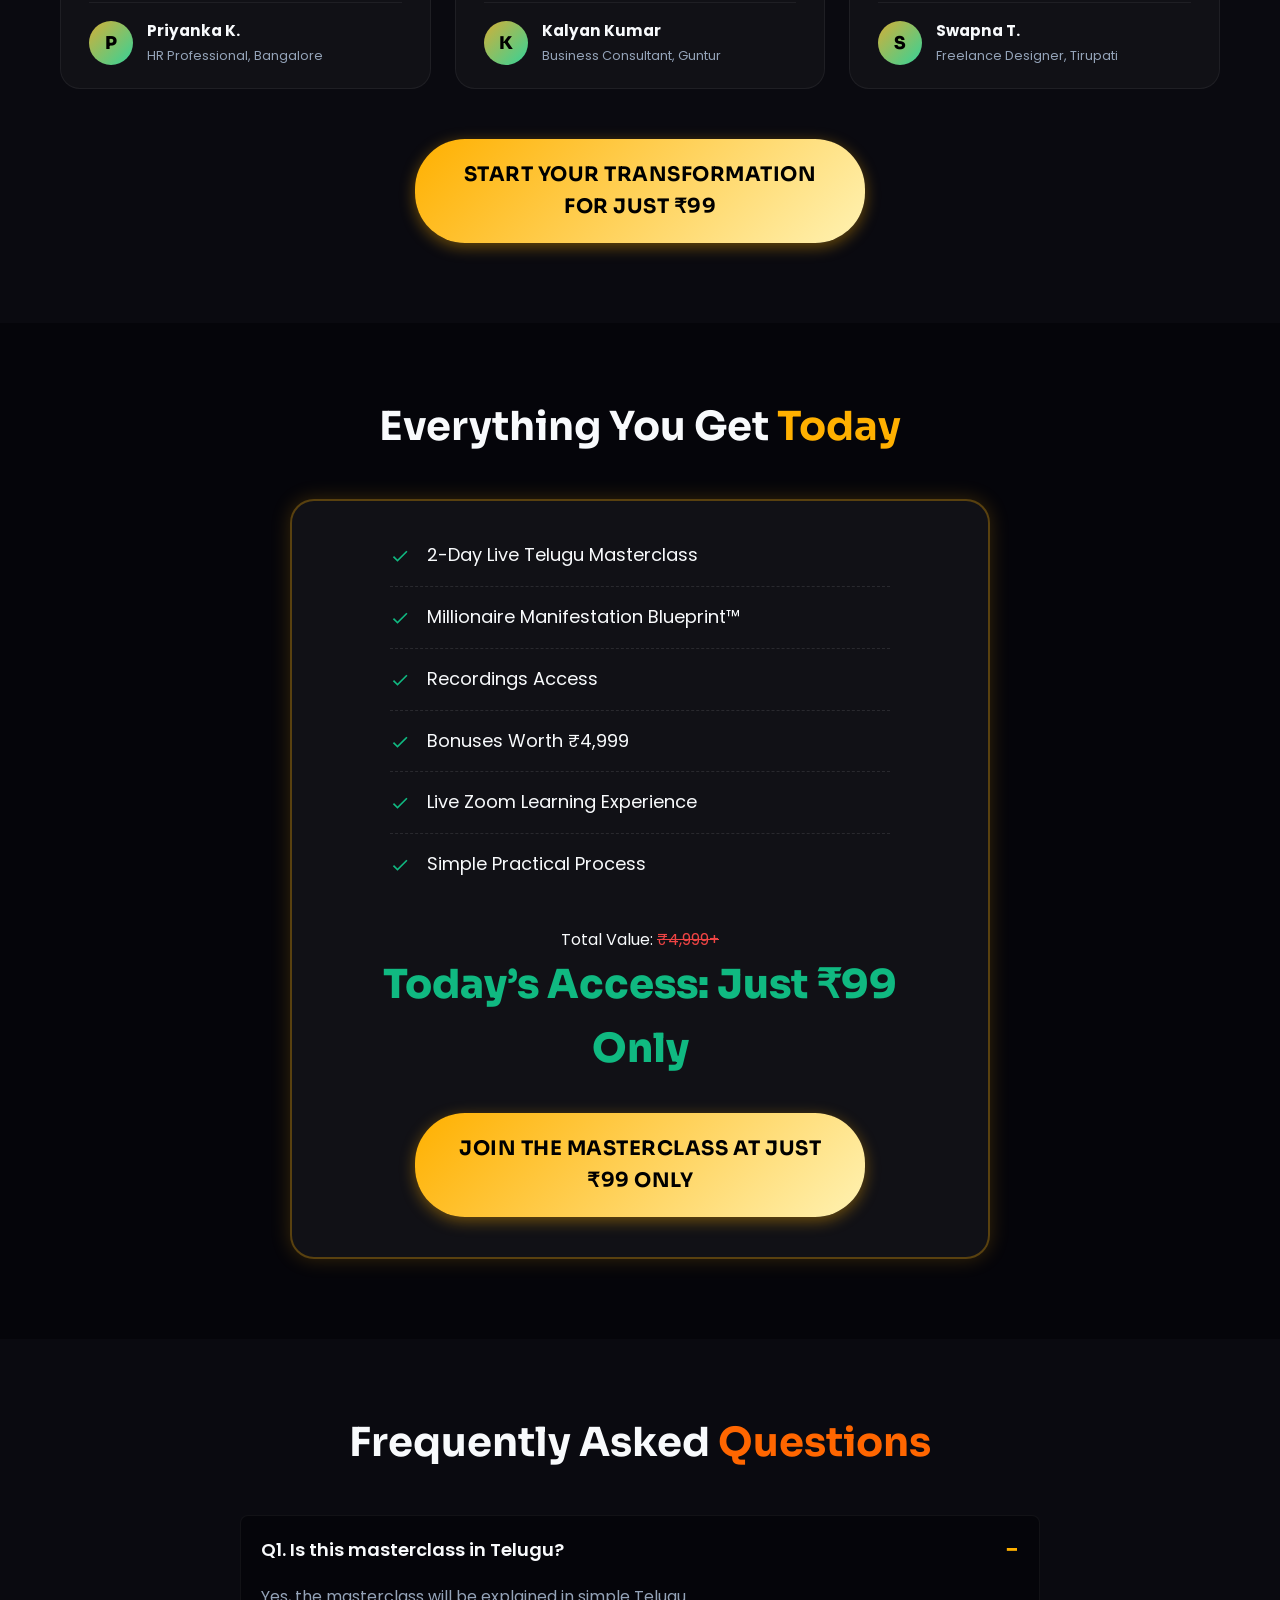
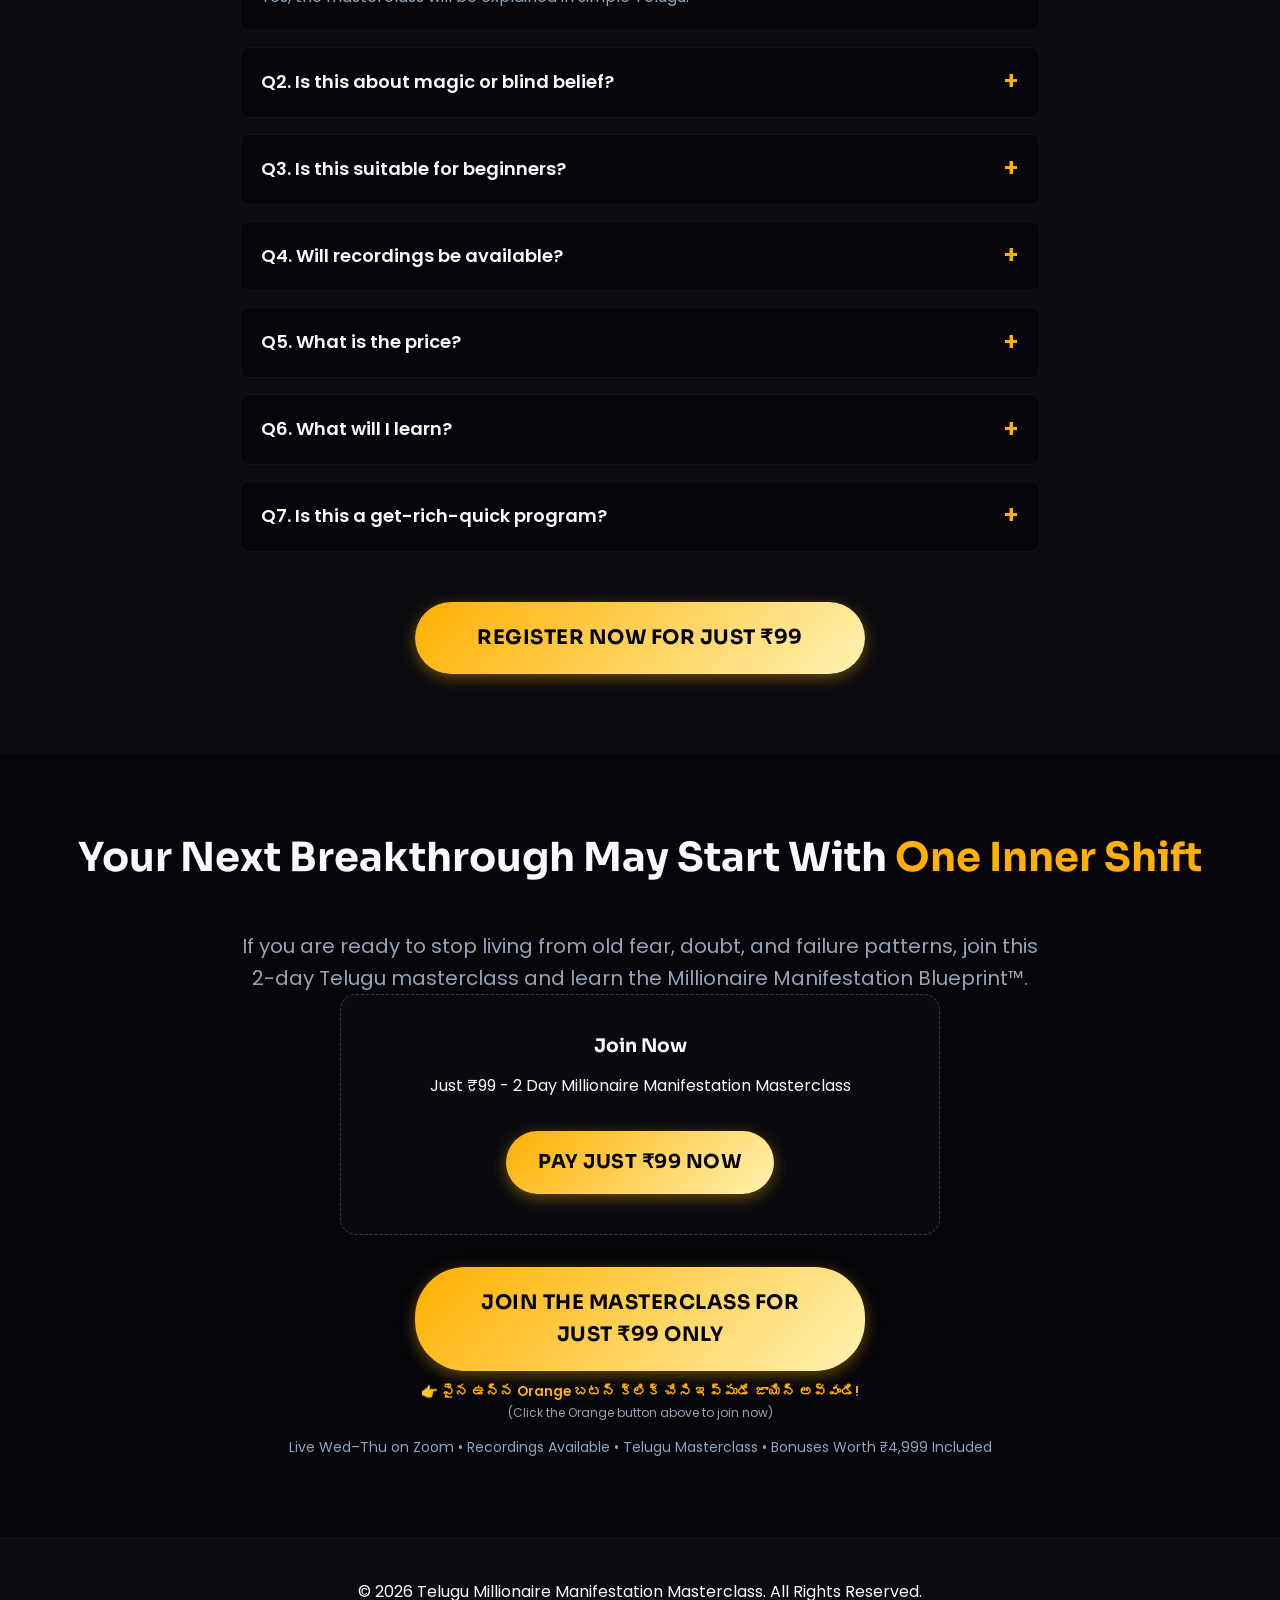
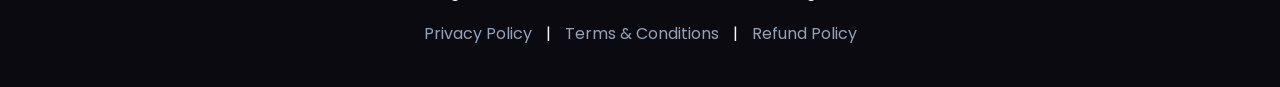
==== commit f4c85cfc: "feat: integrate Meta Pixel tracking on landing and thank you pages" ====
--- a/index.html
+++ b/index.html
@@ -14,6 +14,23 @@
         rel="stylesheet">
     <link rel="stylesheet" href="styles.css">
     <link rel="icon" type="image/webp" href="coach-image.webp">
+    <!-- Meta Pixel Code -->
+    <script>
+    !function(f,b,e,v,n,t,s)
+    {if(f.fbq)return;n=f.fbq=function(){n.callMethod?
+    n.callMethod.apply(n,arguments):n.queue.push(arguments)};
+    if(!f._fbq)f._fbq=n;n.push=n;n.loaded=!0;n.version='2.0';
+    n.queue=[];t=b.createElement(e);t.async=!0;
+    t.src=v;s=b.getElementsByTagName(e)[0];
+    s.parentNode.insertBefore(t,s)}(window, document,'script',
+    'https://connect.facebook.net/en_US/fbevents.js');
+    fbq('init', '1551152019910713');
+    fbq('track', 'PageView');
+    </script>
+    <noscript><img height="1" width="1" style="display:none"
+    src="https://www.facebook.com/tr?id=1551152019910713&ev=PageView&noscript=1"
+    /></noscript>
+    <!-- End Meta Pixel Code -->
 </head>
 
 <body>
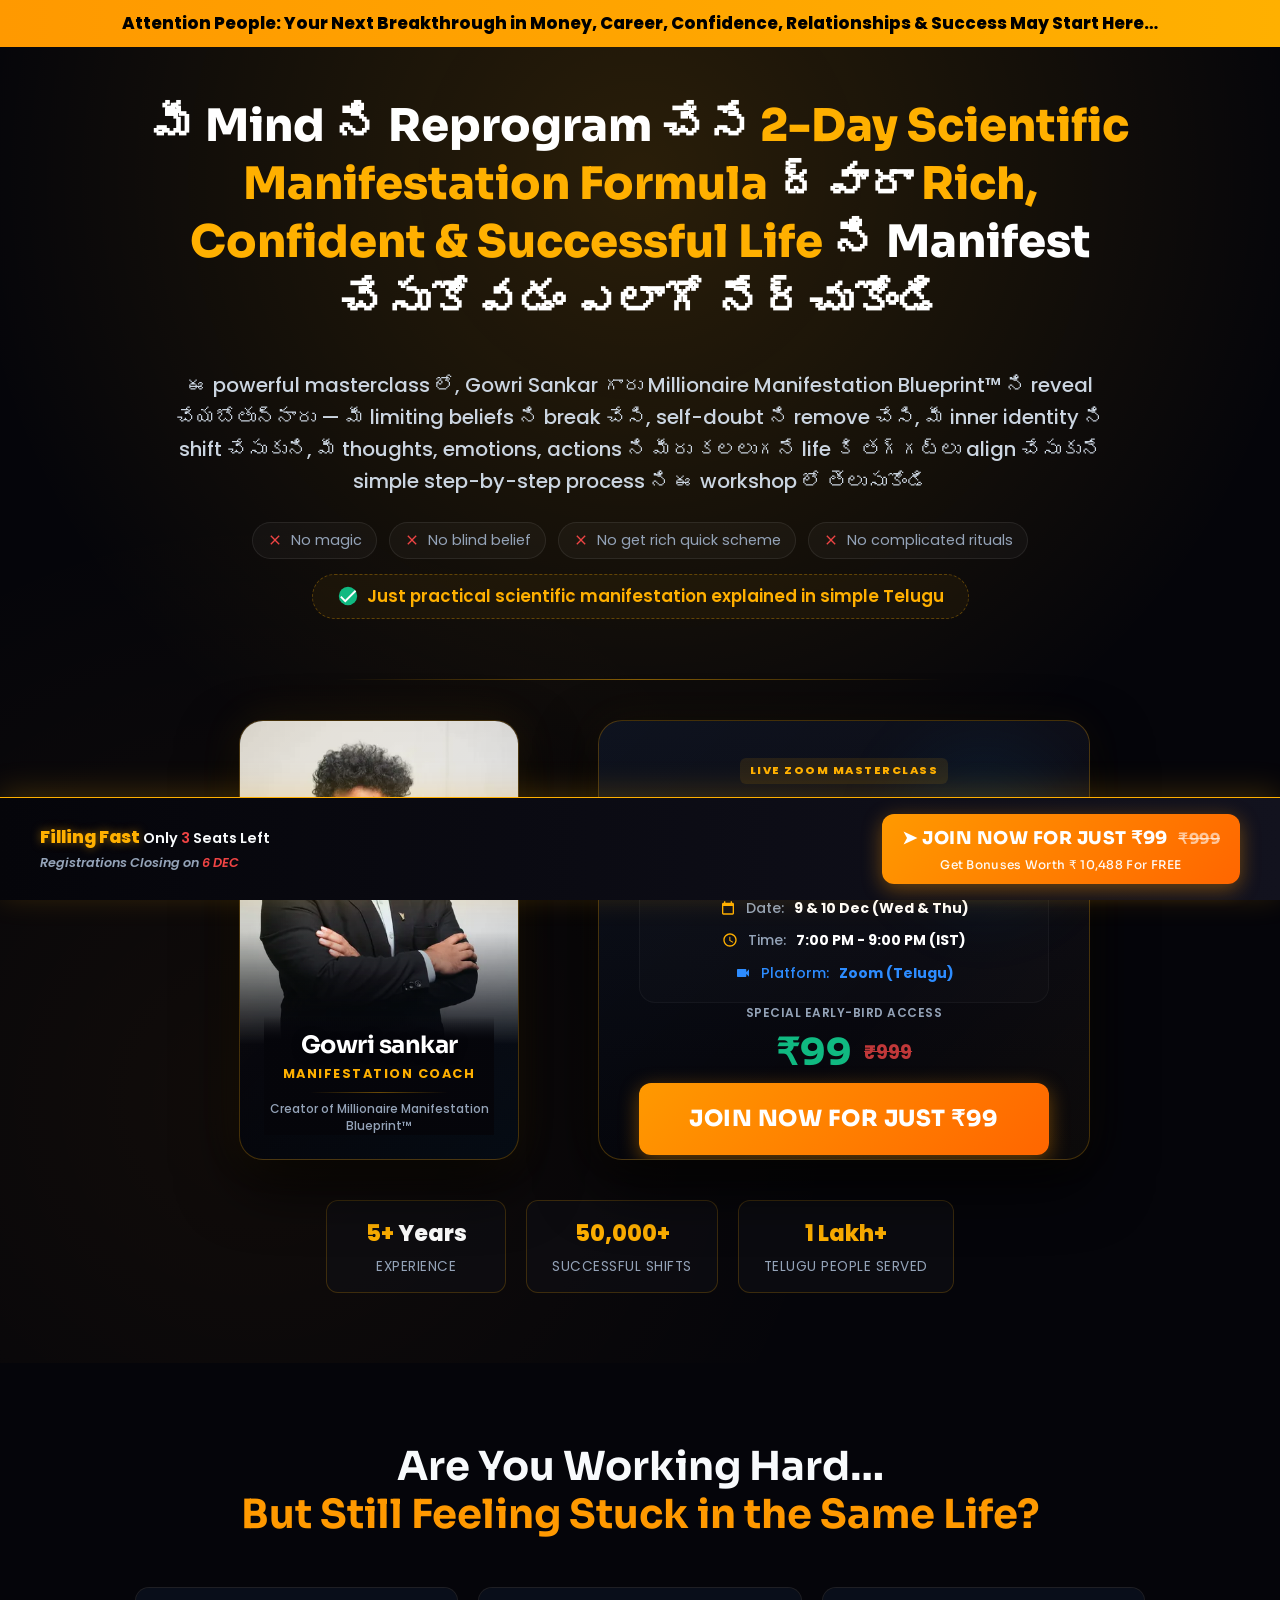
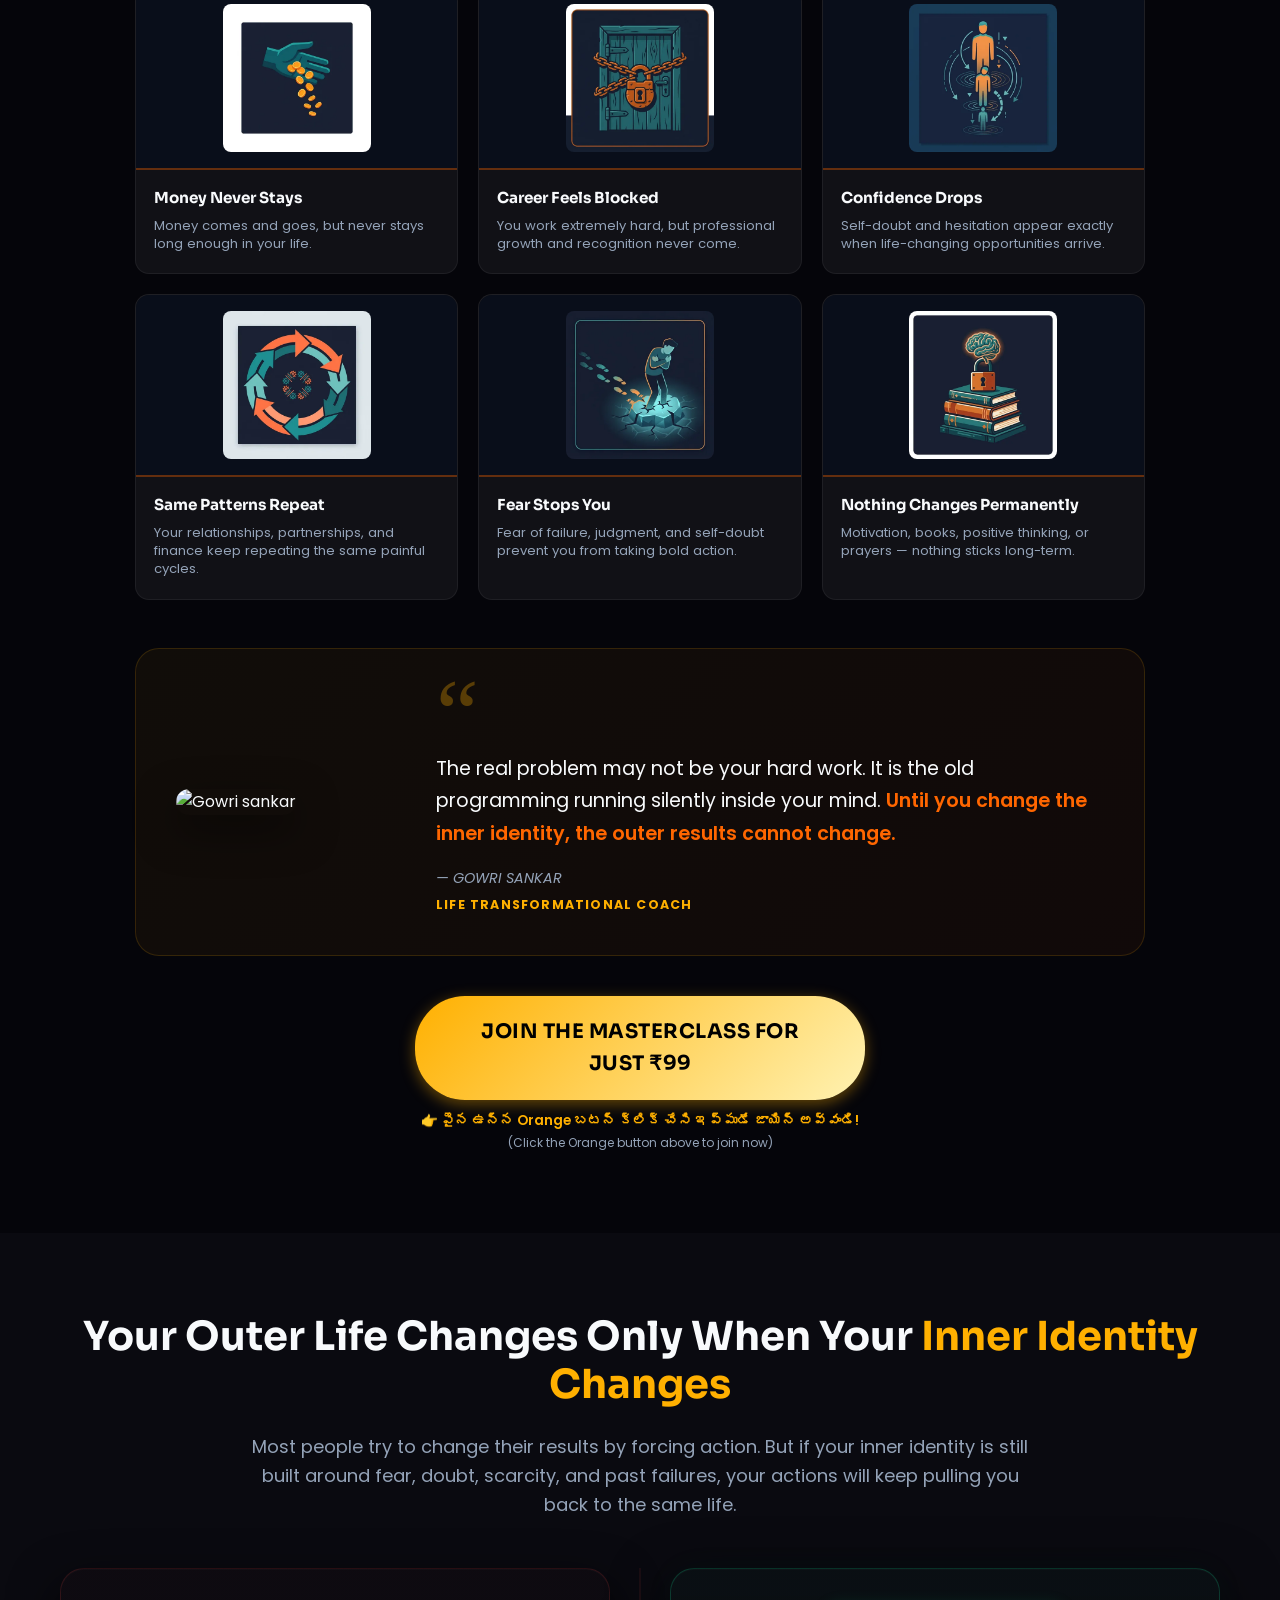
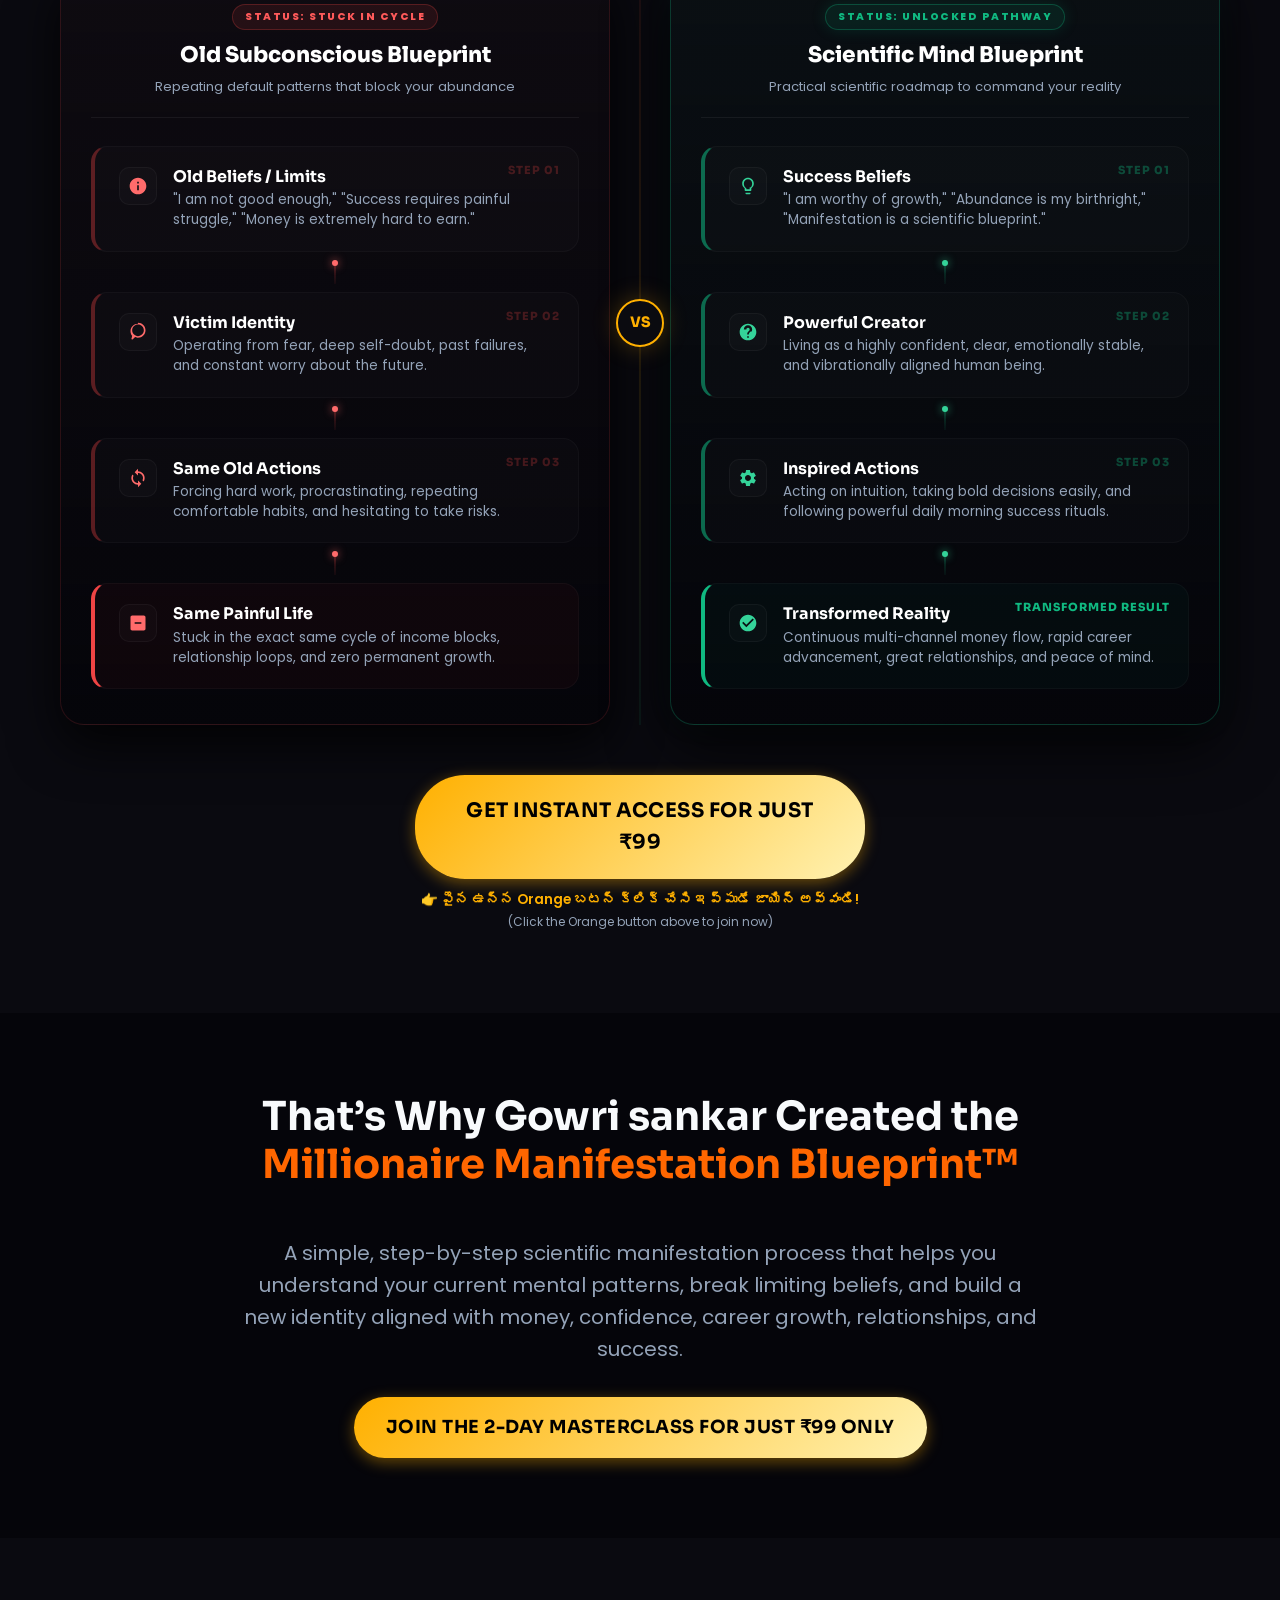
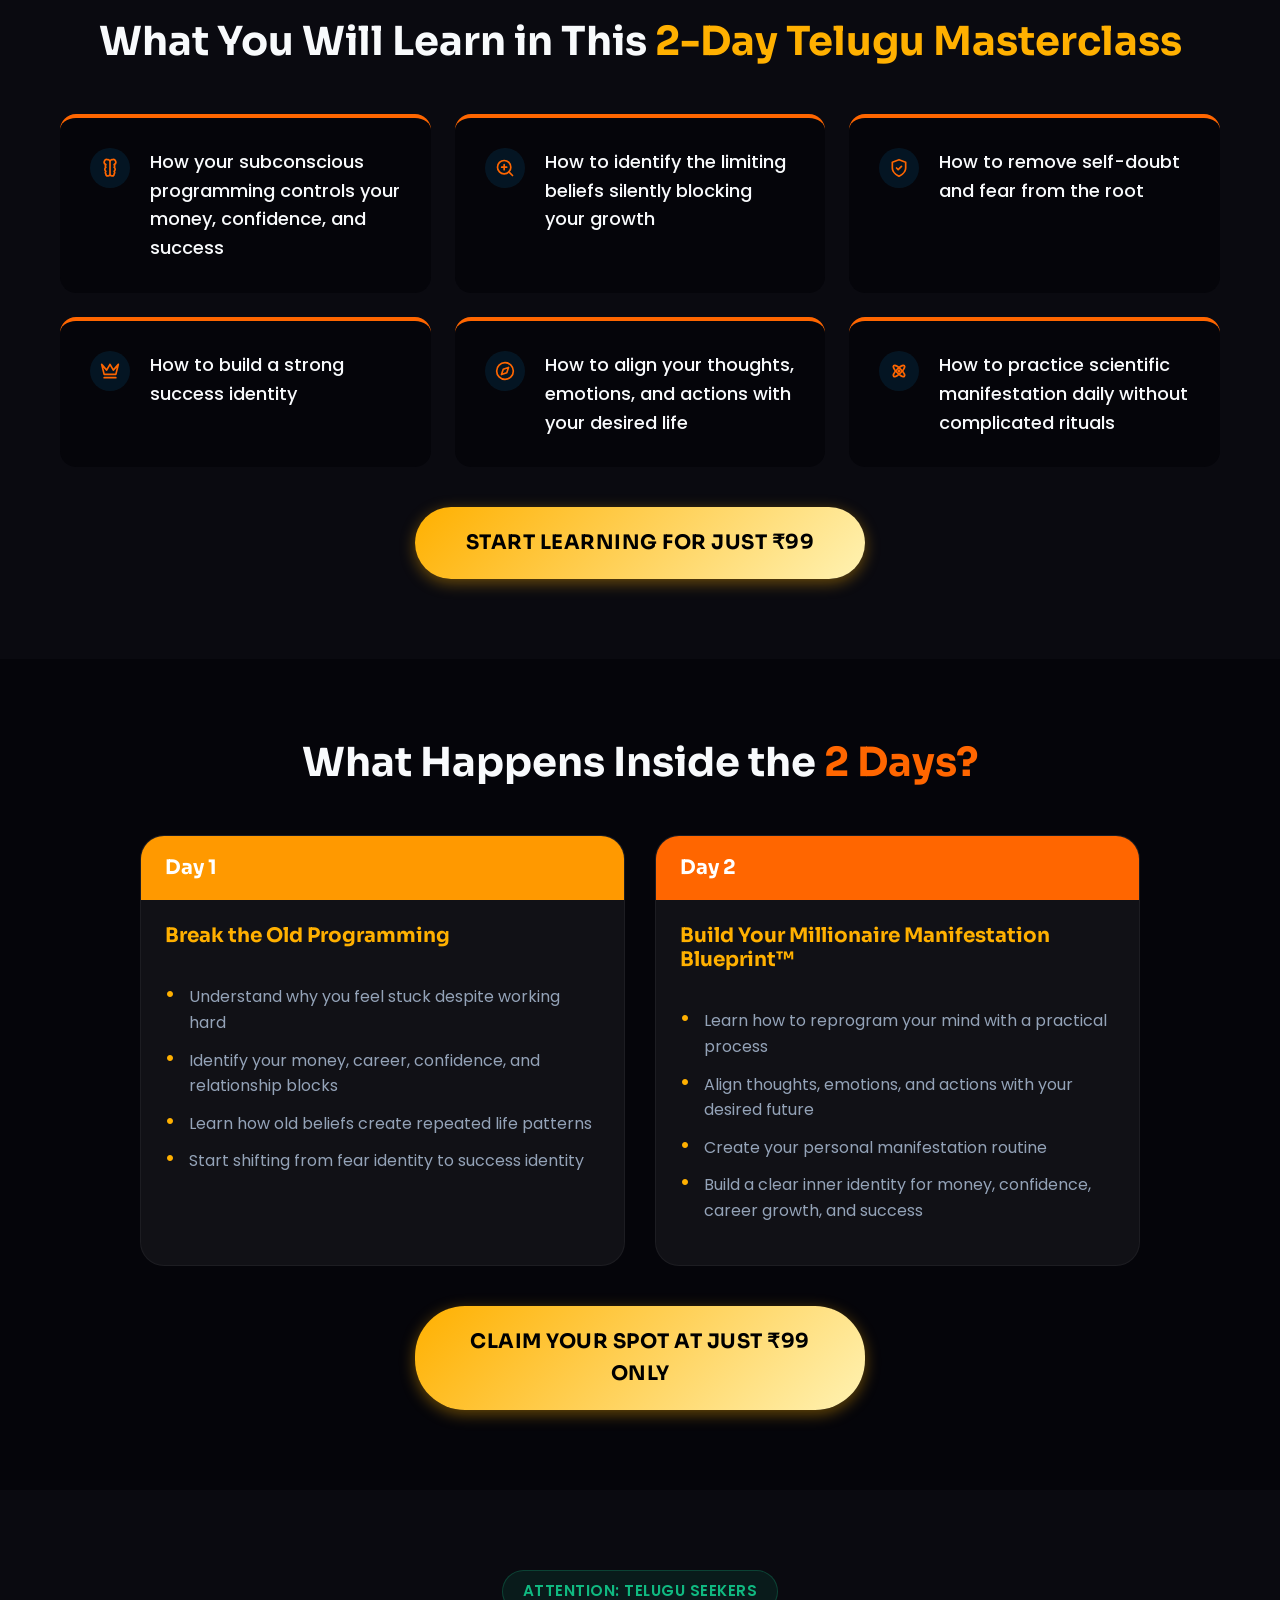
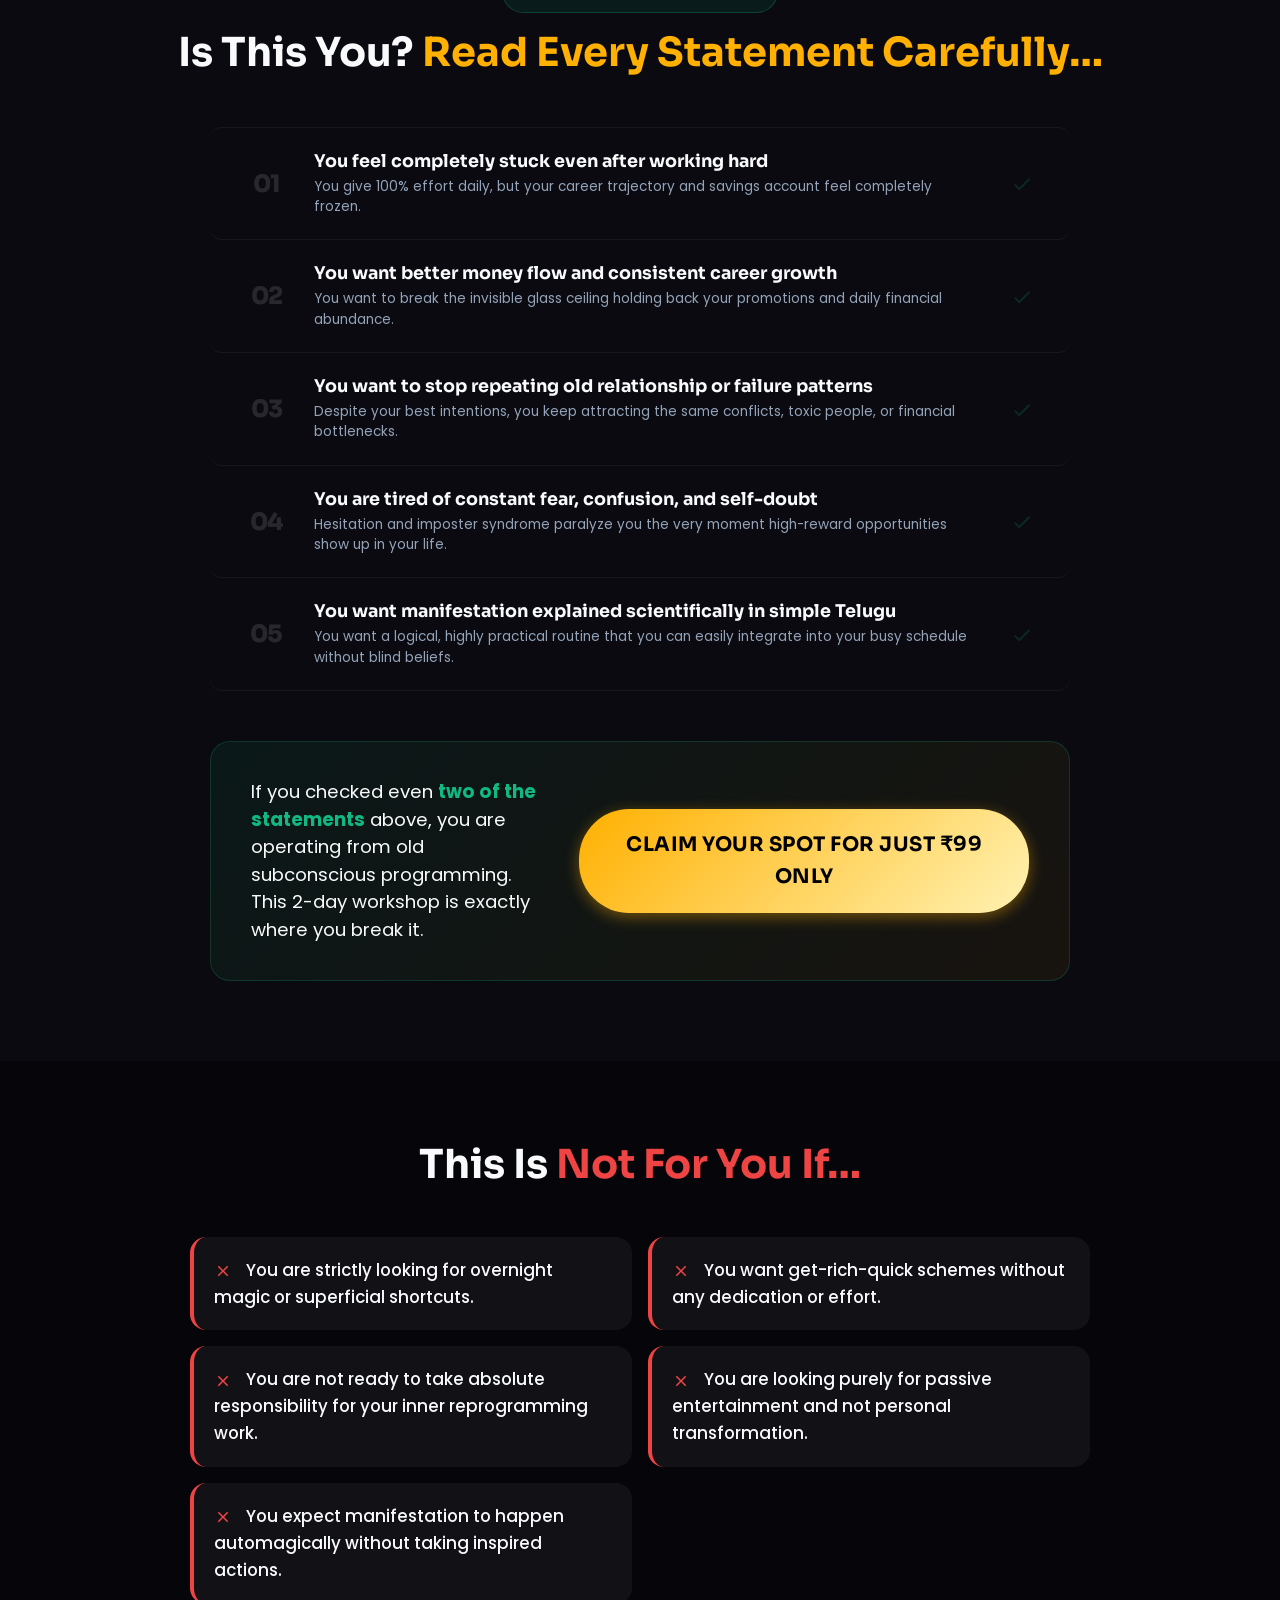
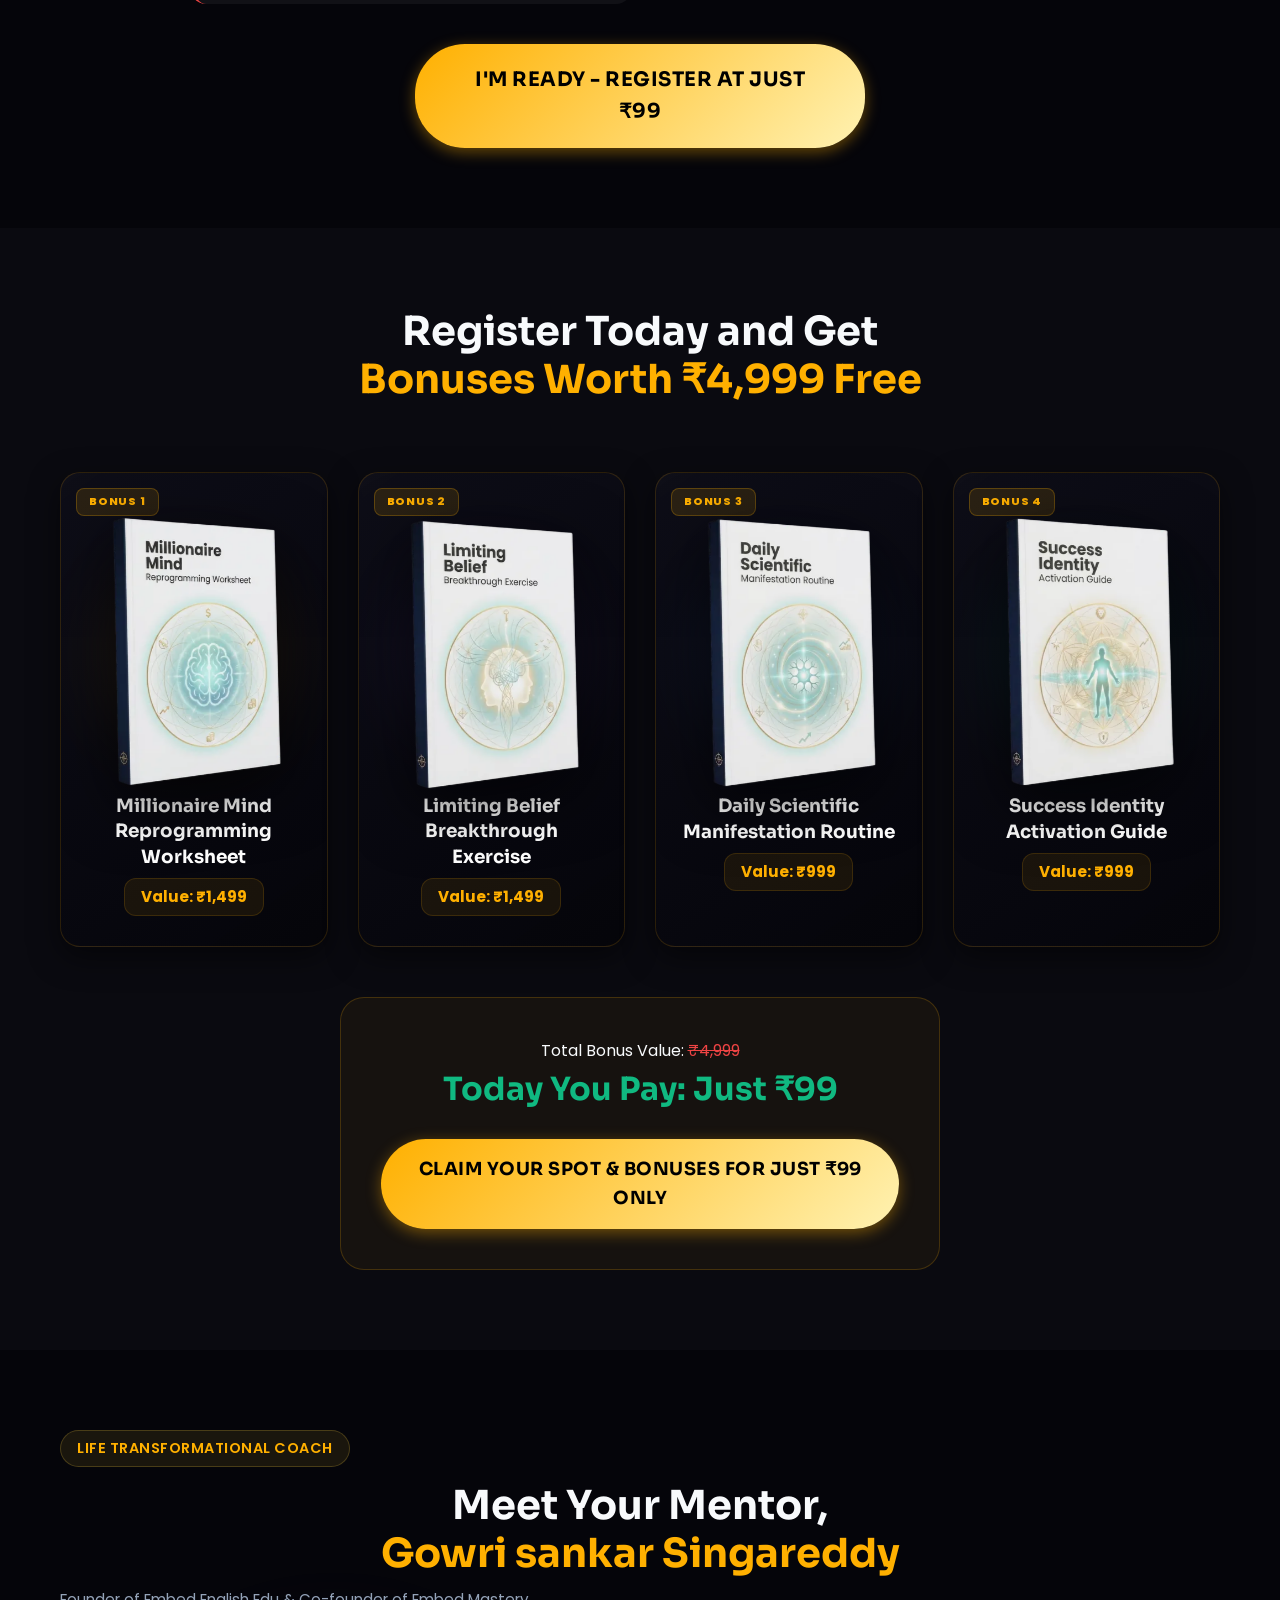
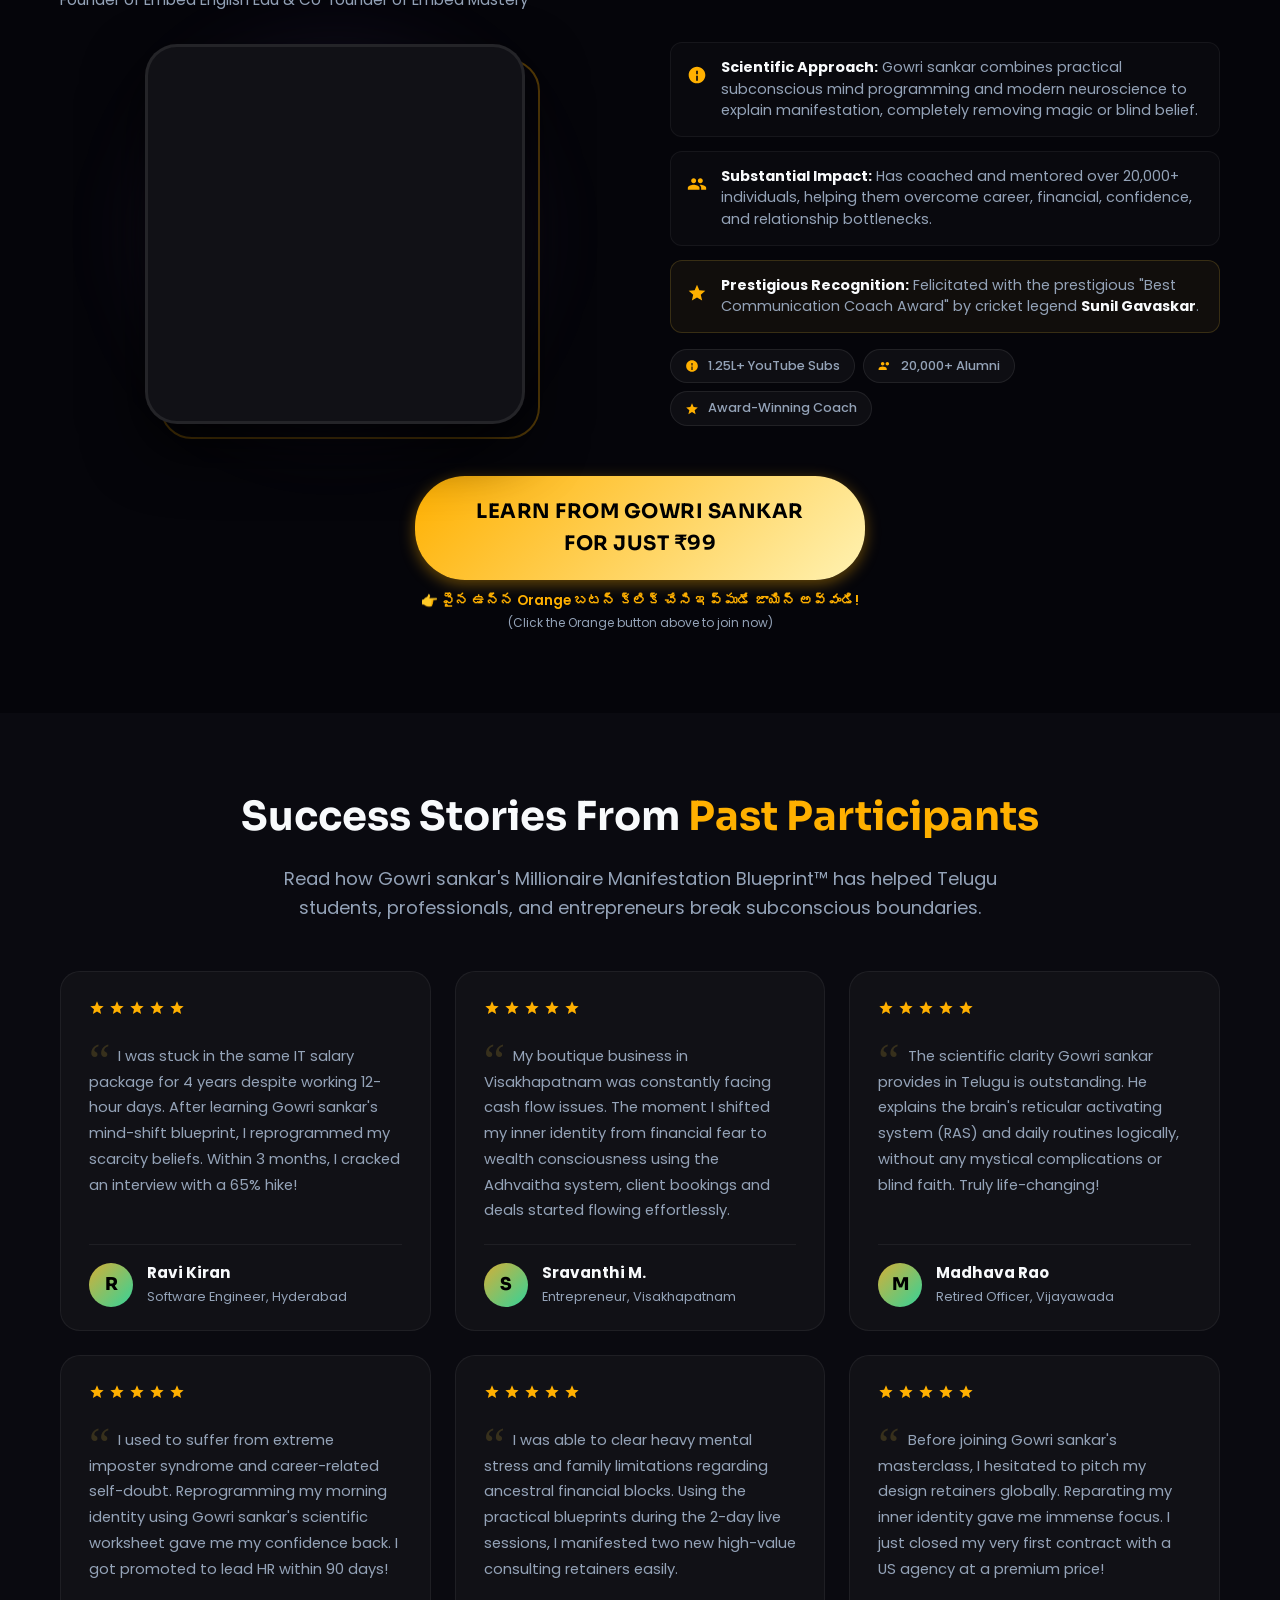
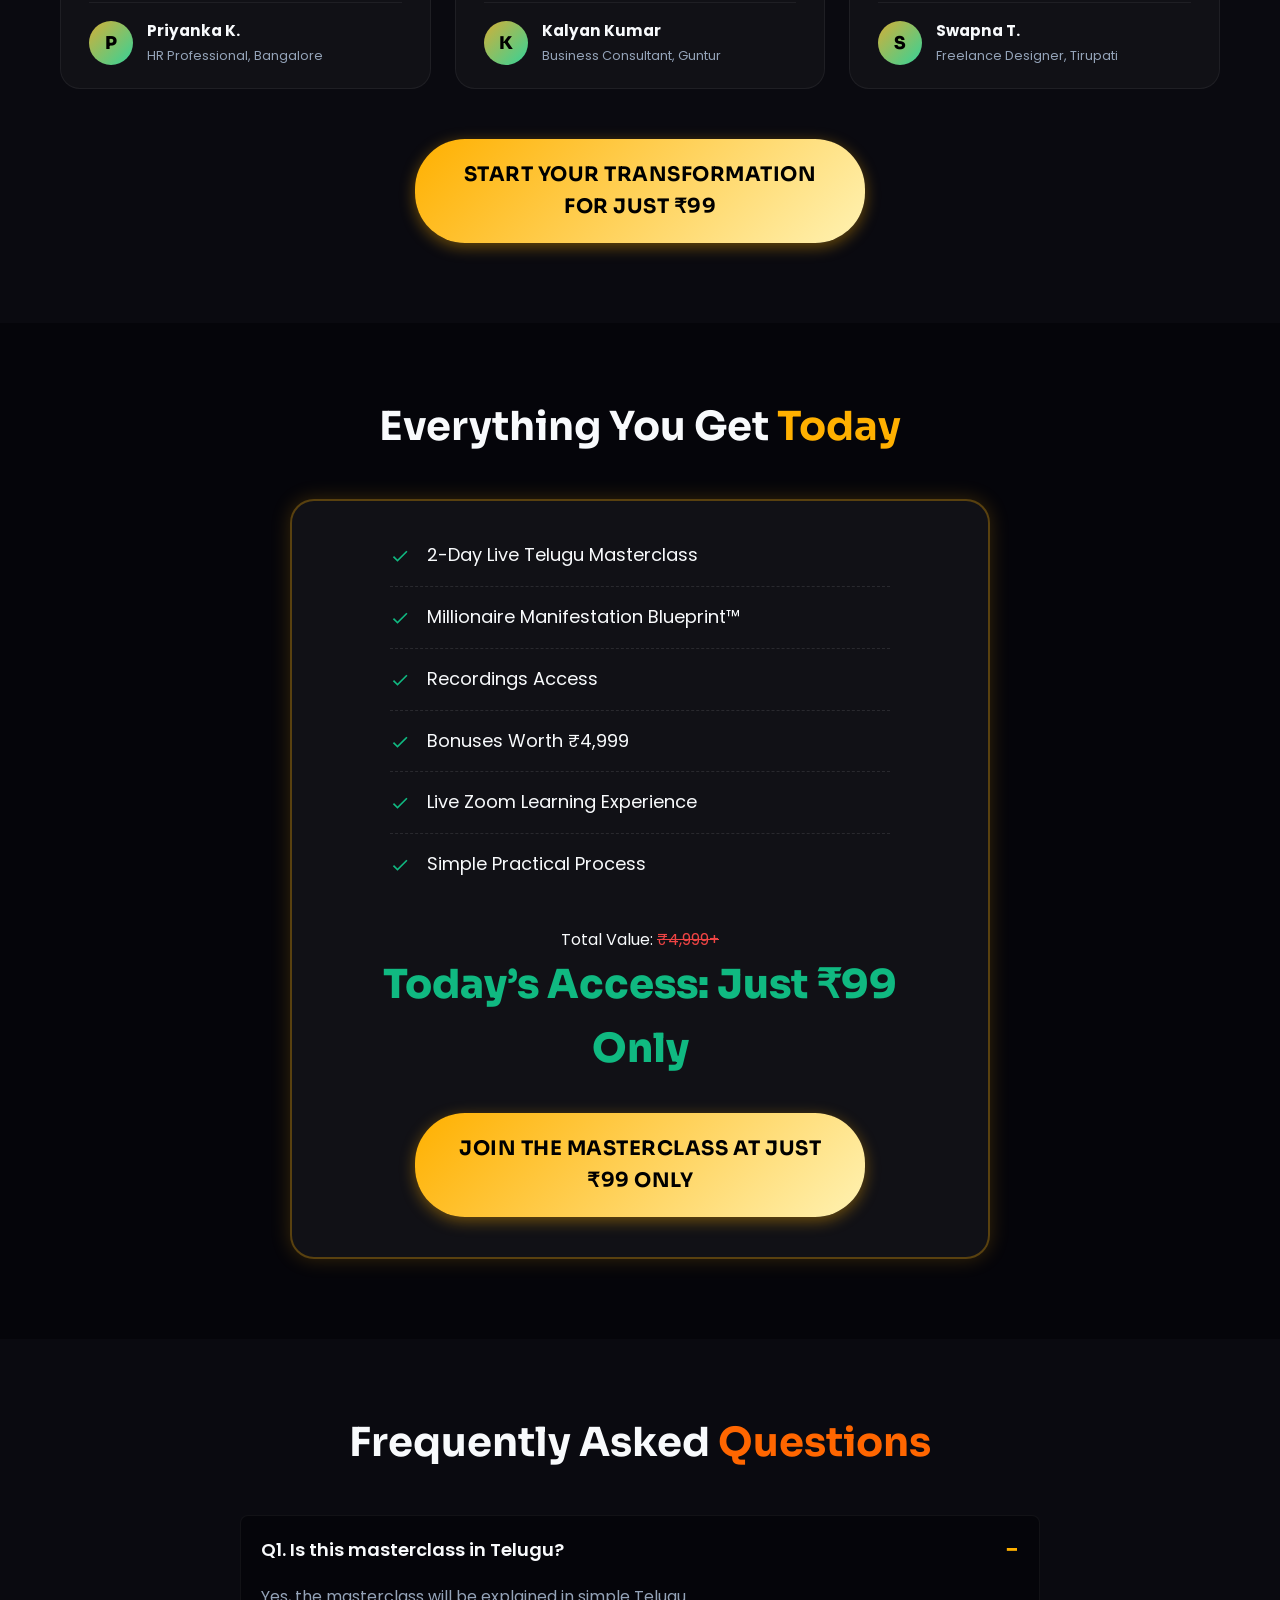
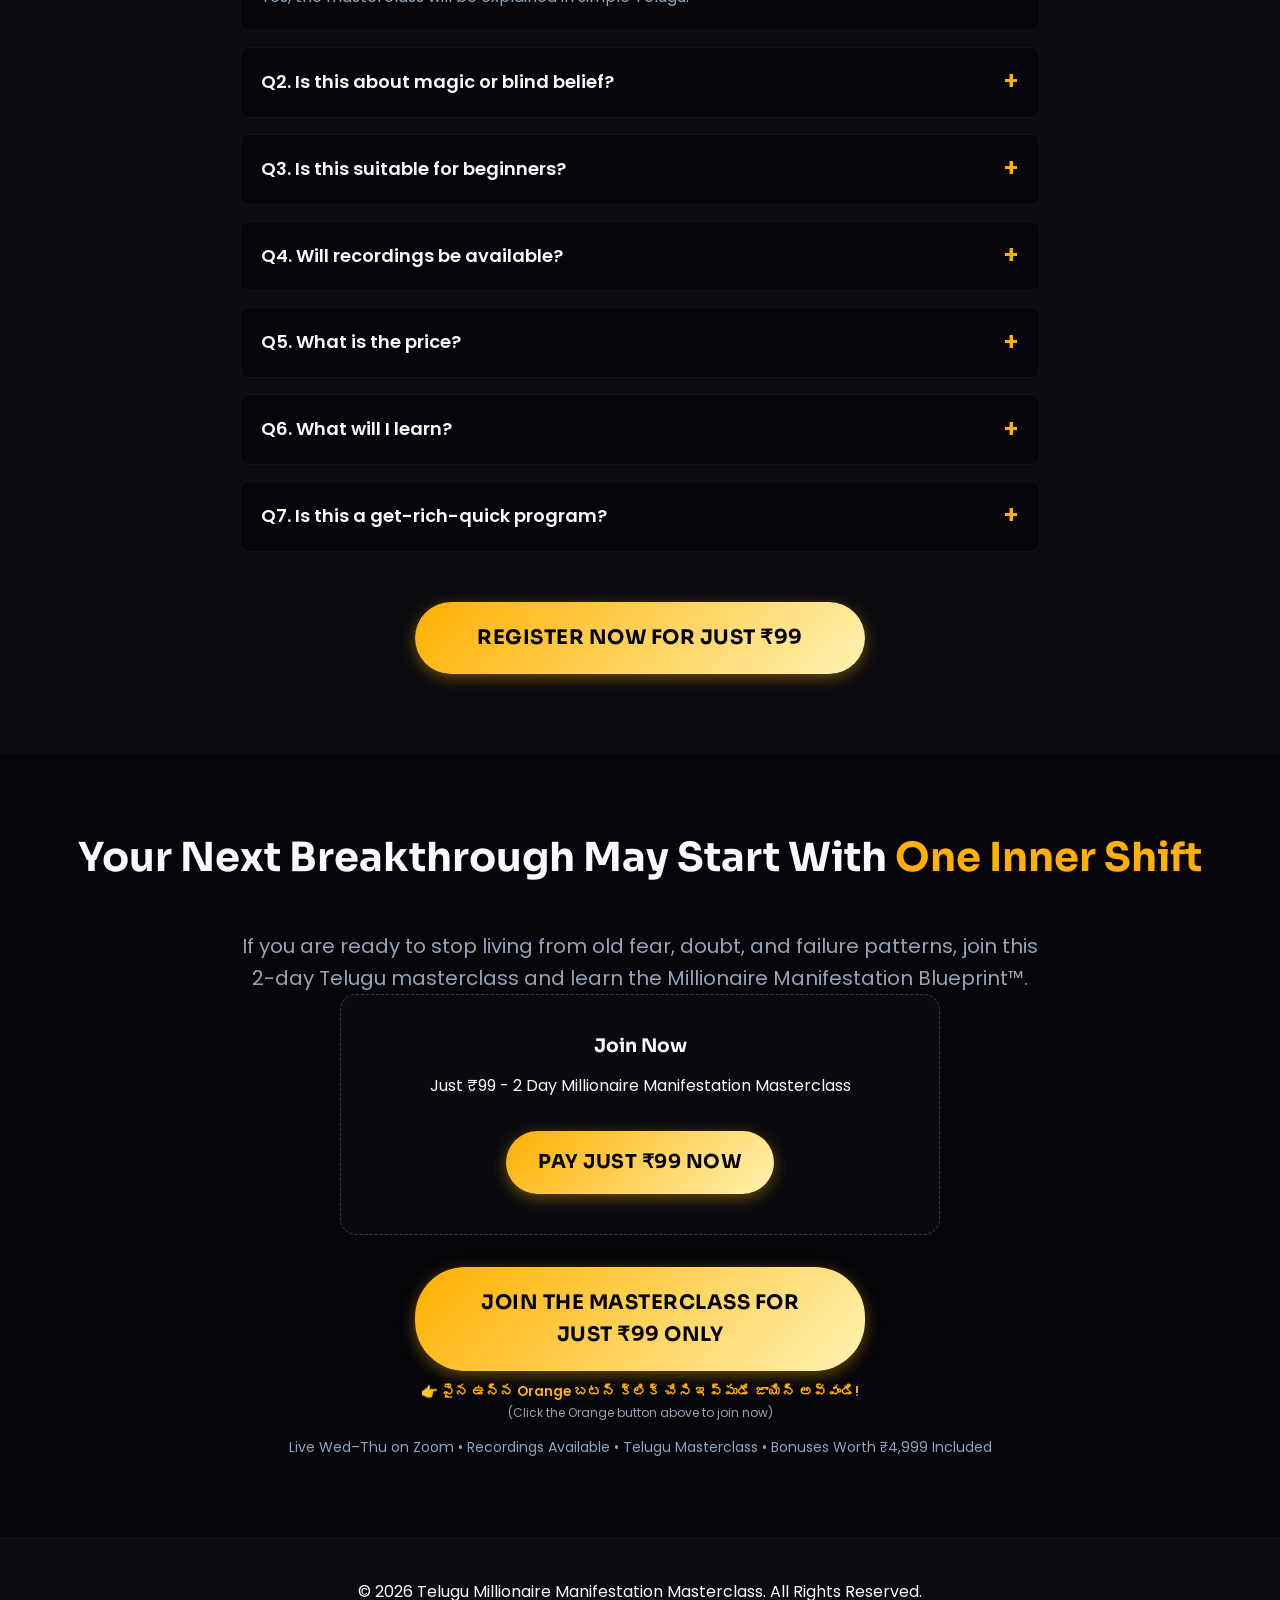
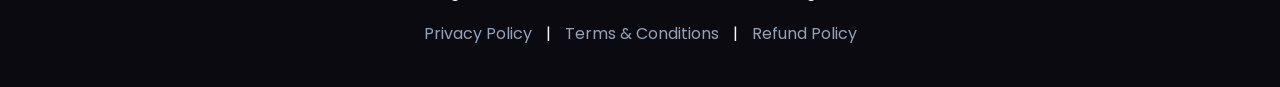
==== commit 83818b5b: "chore: update all CTA link URLs to the new payment gateway endpoint" ====
--- a/index.html
+++ b/index.html
@@ -169,7 +169,7 @@
 
                         <!-- Premium Action CTA -->
                         <div class="offer-cta-wrap">
-                            <a href="https://imjo.in/mYhAQM" class="cta-button massive-cta-orange pulse-anim-orange">
+                            <a href="https://imjo.in/ssQG98" class="cta-button massive-cta-orange pulse-anim-orange">
                                 JOIN NOW FOR JUST ₹99
                             </a>
                             <p class="click-instruction-text" style="color: #FFB000; font-size: 0.85rem; font-weight: 600; margin-top: 8px; margin-bottom: 2px;">
@@ -297,7 +297,7 @@
 
             <!-- Beautiful Section CTA -->
             <div class="text-center mt-4" style="margin-top: 40px;">
-                <a href="https://imjo.in/mYhAQM" class="cta-button primary-cta pulse-anim">Join the Masterclass for Just
+                <a href="https://imjo.in/ssQG98" class="cta-button primary-cta pulse-anim">Join the Masterclass for Just
                     ₹99</a>
                 <p class="click-instruction-text" style="color: #FFB000; font-size: 0.85rem; font-weight: 600; margin-top: 10px;">
                     👉 పైన ఉన్న Orange బటన్ క్లిక్ చేసి ఇప్పుడే జాయిన్ అవ్వండి! <br>
@@ -529,7 +529,7 @@
 
             <!-- Beautiful Section CTA -->
             <div class="text-center mt-4" style="margin-top: 50px;">
-                <a href="https://imjo.in/mYhAQM" class="cta-button primary-cta pulse-anim">Get Instant Access for Just
+                <a href="https://imjo.in/ssQG98" class="cta-button primary-cta pulse-anim">Get Instant Access for Just
                     ₹99</a>
                 <p class="click-instruction-text" style="color: #FFB000; font-size: 0.85rem; font-weight: 600; margin-top: 10px;">
                     👉 పైన ఉన్న Orange బటన్ క్లిక్ చేసి ఇప్పుడే జాయిన్ అవ్వండి! <br>
@@ -549,7 +549,7 @@
                 understand your current mental patterns, break limiting beliefs, and build a new identity aligned with
                 money, confidence, career growth, relationships, and success.</p>
             <div class="mt-4">
-                <a href="https://imjo.in/mYhAQM" class="cta-button">Join the 2-Day Masterclass for Just ₹99 Only</a>
+                <a href="https://imjo.in/ssQG98" class="cta-button">Join the 2-Day Masterclass for Just ₹99 Only</a>
             </div>
         </div>
     </section>
@@ -641,7 +641,7 @@
 
             <!-- Beautiful Section CTA -->
             <div class="text-center mt-4" style="margin-top: 40px;">
-                <a href="https://imjo.in/mYhAQM" class="cta-button primary-cta pulse-anim">Start Learning for Just
+                <a href="https://imjo.in/ssQG98" class="cta-button primary-cta pulse-anim">Start Learning for Just
                     ₹99</a>
             </div>
 
@@ -678,7 +678,7 @@
 
             <!-- Beautiful Section CTA -->
             <div class="text-center mt-4" style="margin-top: 40px;">
-                <a href="https://imjo.in/mYhAQM" class="cta-button primary-cta pulse-anim">Claim Your Spot at Just ₹99
+                <a href="https://imjo.in/ssQG98" class="cta-button primary-cta pulse-anim">Claim Your Spot at Just ₹99
                     Only</a>
             </div>
 
@@ -780,7 +780,7 @@
             <div class="fyi-cta-bar">
                 <p class="fyi-cta-text">If you checked even <strong>two of the statements</strong> above, you are
                     operating from old subconscious programming. This 2-day workshop is exactly where you break it.</p>
-                <a href="https://imjo.in/mYhAQM" class="cta-button primary-cta pulse-anim">Claim Your Spot for Just ₹99
+                <a href="https://imjo.in/ssQG98" class="cta-button primary-cta pulse-anim">Claim Your Spot for Just ₹99
                     Only</a>
             </div>
 
@@ -842,7 +842,7 @@
 
             <!-- Beautiful Section CTA -->
             <div class="text-center mt-4" style="margin-top: 40px;">
-                <a href="https://imjo.in/mYhAQM" class="cta-button primary-cta pulse-anim">I'm Ready - Register at Just
+                <a href="https://imjo.in/ssQG98" class="cta-button primary-cta pulse-anim">I'm Ready - Register at Just
                     ₹99</a>
             </div>
 
@@ -901,7 +901,7 @@
             <div class="bonus-summary">
                 <p>Total Bonus Value: <span class="strike">₹4,999</span></p>
                 <p class="today-pay">Today You Pay: Just ₹99</p>
-                <a href="https://imjo.in/mYhAQM" class="cta-button">Claim Your Spot & Bonuses for Just ₹99 Only</a>
+                <a href="https://imjo.in/ssQG98" class="cta-button">Claim Your Spot & Bonuses for Just ₹99 Only</a>
             </div>
         </div>
     </section>
@@ -1010,7 +1010,7 @@
 
             <!-- Beautiful Section CTA -->
             <div class="text-center mt-4" style="margin-top: 50px; width: 100%;">
-                <a href="https://imjo.in/mYhAQM" class="cta-button primary-cta pulse-anim">Learn From Gowri sankar for
+                <a href="https://imjo.in/ssQG98" class="cta-button primary-cta pulse-anim">Learn From Gowri sankar for
                     Just ₹99</a>
                 <p class="click-instruction-text" style="color: #FFB000; font-size: 0.85rem; font-weight: 600; margin-top: 10px;">
                     👉 పైన ఉన్న Orange బటన్ క్లిక్ చేసి ఇప్పుడే జాయిన్ అవ్వండి! <br>
@@ -1262,7 +1262,7 @@
 
             <!-- Beautiful Section CTA -->
             <div class="text-center mt-4" style="margin-top: 50px;">
-                <a href="https://imjo.in/mYhAQM" class="cta-button primary-cta pulse-anim">Start Your Transformation for
+                <a href="https://imjo.in/ssQG98" class="cta-button primary-cta pulse-anim">Start Your Transformation for
                     Just ₹99</a>
             </div>
 
@@ -1326,7 +1326,7 @@
                 </div>
 
                 <div class="mt-4">
-                    <a href="https://imjo.in/mYhAQM" class="cta-button primary-cta pulse-anim">Join the Masterclass at
+                    <a href="https://imjo.in/ssQG98" class="cta-button primary-cta pulse-anim">Join the Masterclass at
                         Just ₹99 Only</a>
                 </div>
             </div>
@@ -1375,7 +1375,7 @@
 
             <!-- Beautiful Section CTA -->
             <div class="text-center mt-4" style="margin-top: 50px;">
-                <a href="https://imjo.in/mYhAQM" class="cta-button primary-cta pulse-anim">Register Now for Just ₹99</a>
+                <a href="https://imjo.in/ssQG98" class="cta-button primary-cta pulse-anim">Register Now for Just ₹99</a>
             </div>
 
         </div>
@@ -1395,12 +1395,12 @@
             <div class="payment-placeholder-box mt-4">
                 <h3>Join Now</h3>
                 <p>Just ₹99 - 2 Day Millionaire Manifestation Masterclass</p>
-                <a href="https://imjo.in/mYhAQM" class="cta-button mt-4"
+                <a href="https://imjo.in/ssQG98" class="cta-button mt-4"
                     style="font-size: 1.2rem; display: inline-block;">Pay Just ₹99 Now</a>
             </div>
 
             <div class="mt-4">
-                <a href="https://imjo.in/mYhAQM" class="cta-button primary-cta pulse-anim">Join the Masterclass for Just
+                <a href="https://imjo.in/ssQG98" class="cta-button primary-cta pulse-anim">Join the Masterclass for Just
                     ₹99 Only</a>
                 <p class="click-instruction-text" style="color: #FFB000; font-size: 0.85rem; font-weight: 600; margin-top: 10px; margin-bottom: 5px;">
                     👉 పైన ఉన్న Orange బటన్ క్లిక్ చేసి ఇప్పుడే జాయిన్ అవ్వండి! <br>
@@ -1430,7 +1430,7 @@
                 <span class="closing">Registrations Closing on <span class="red dynamic-today-date">13 MAY</span></span>
             </div>
             <div class="sticky-right">
-                <a href="https://imjo.in/mYhAQM" class="cta-button massive-cta-orange pulse-anim-orange">
+                <a href="https://imjo.in/ssQG98" class="cta-button massive-cta-orange pulse-anim-orange">
                     ➤ Join NOW FOR JUST ₹99 <span class="strike-dark">₹999</span>
                     <span class="cta-sub">Get Bonuses Worth ₹ 10,488 For FREE</span>
                 </a>
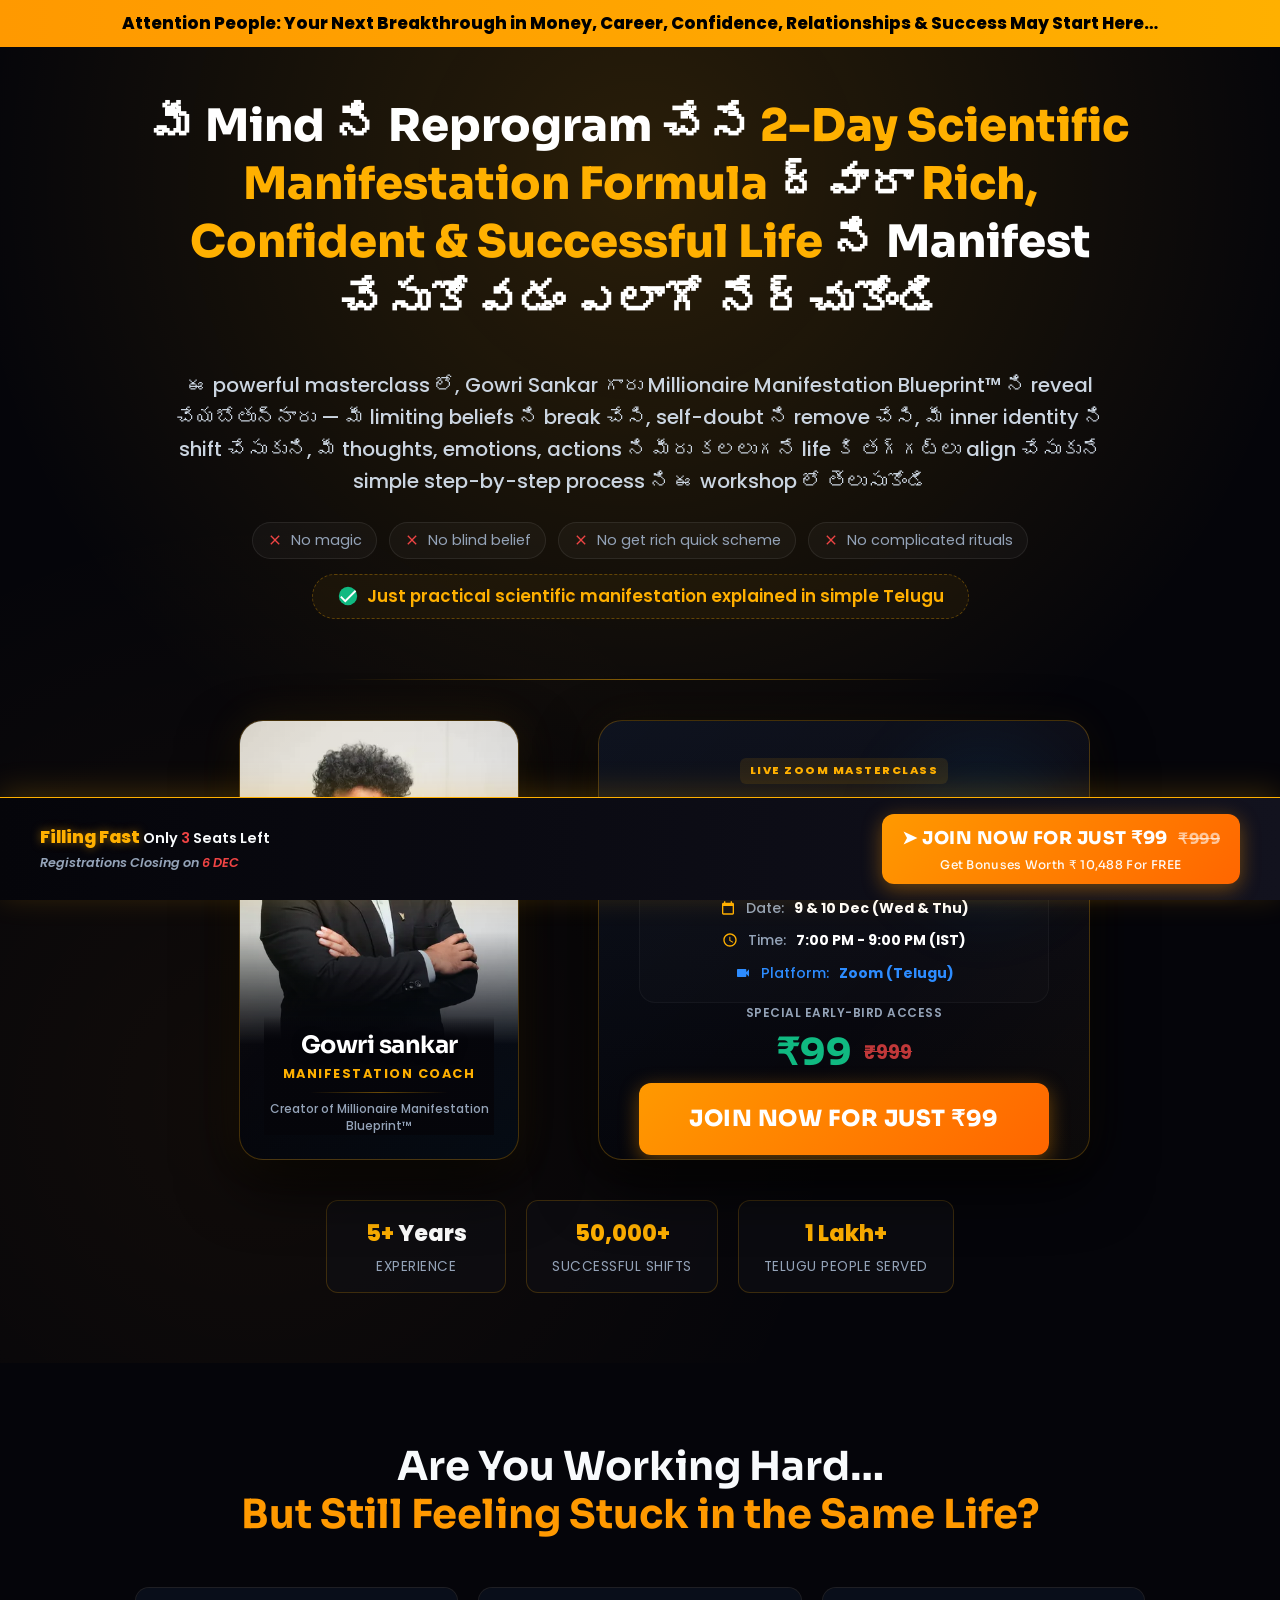
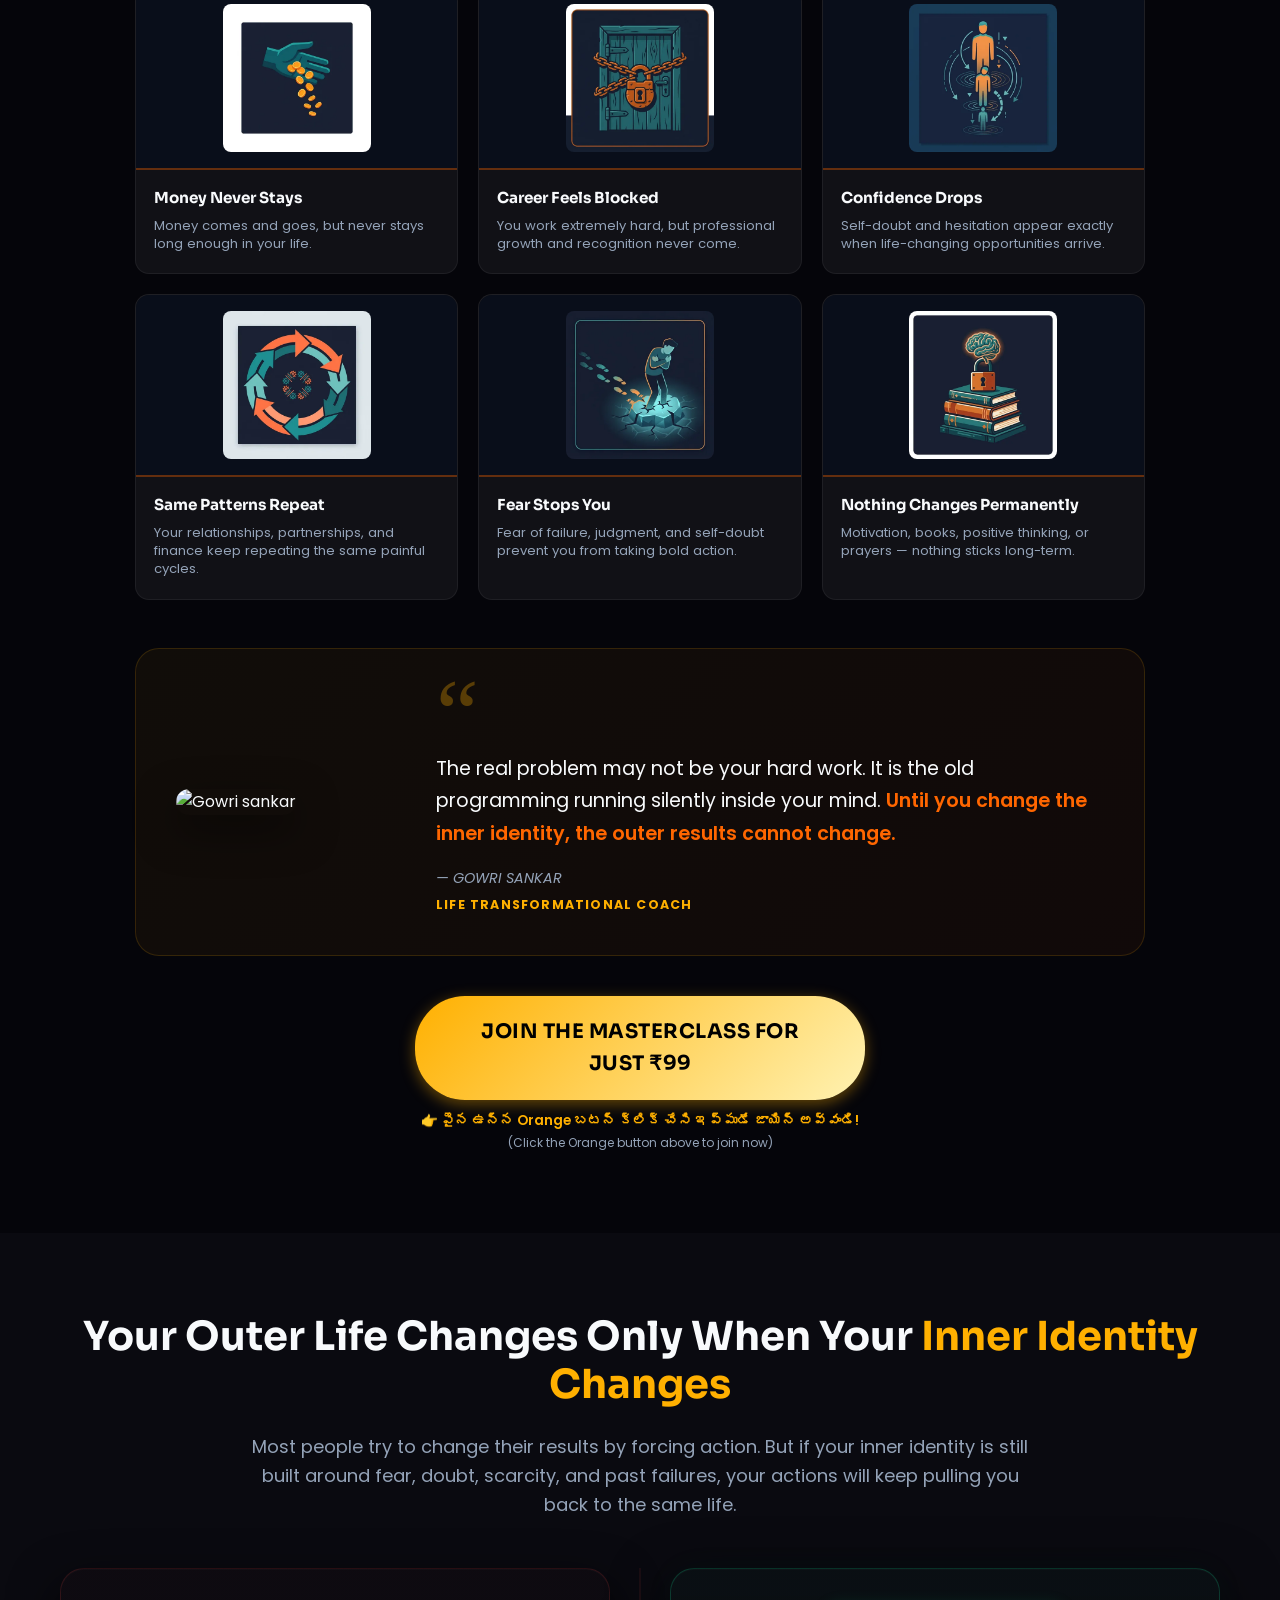
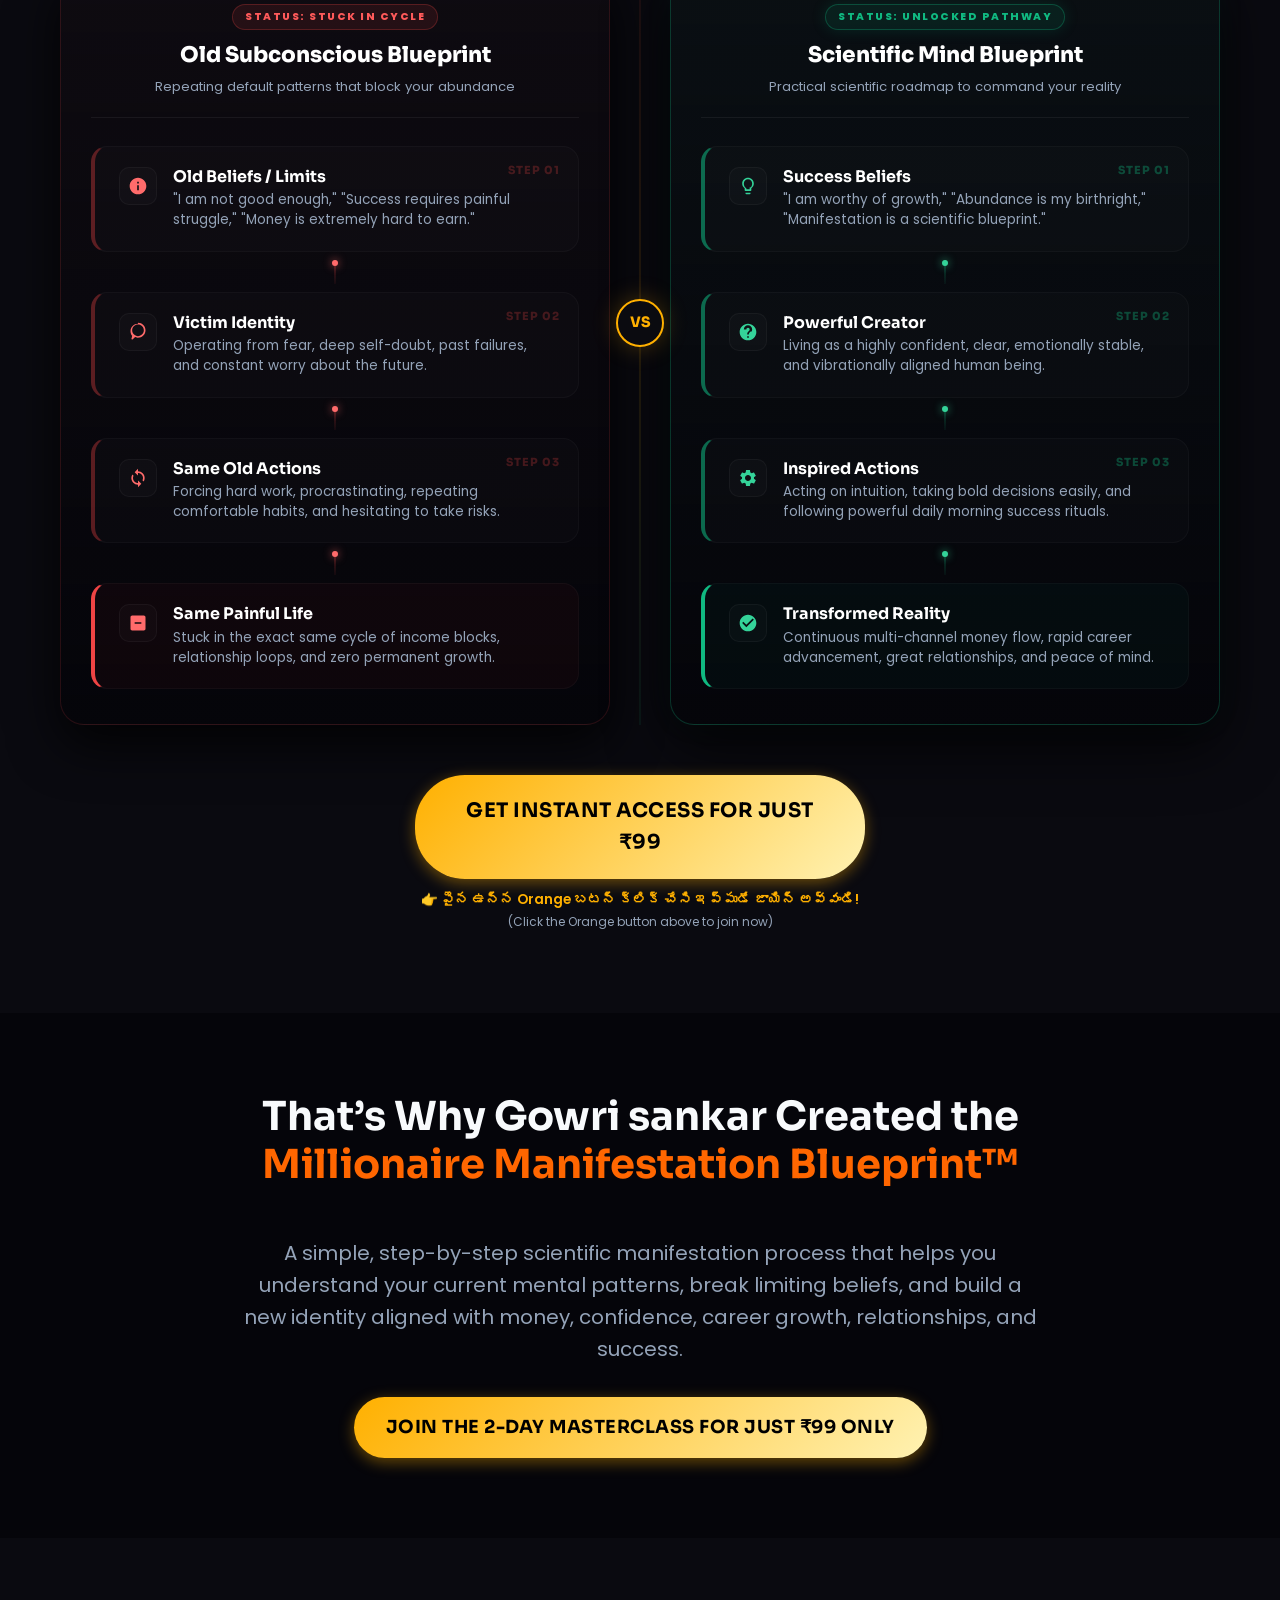
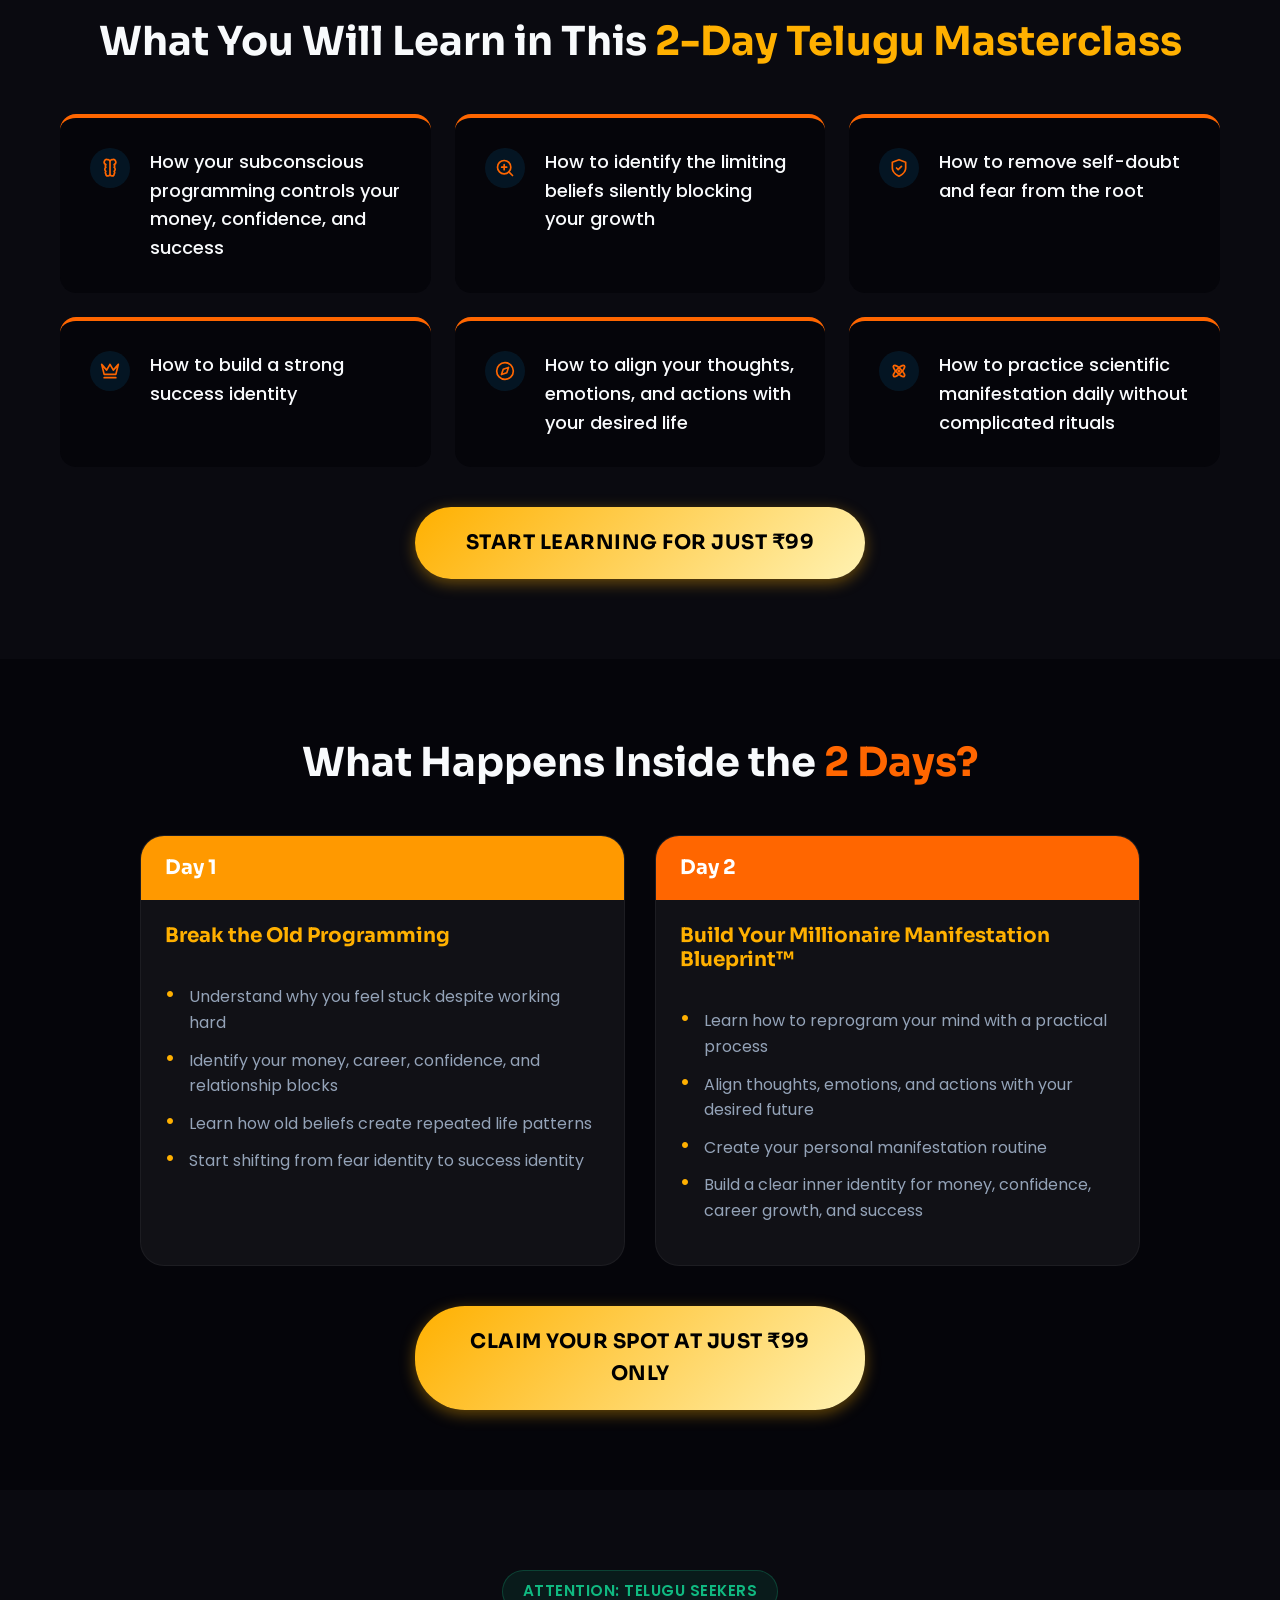
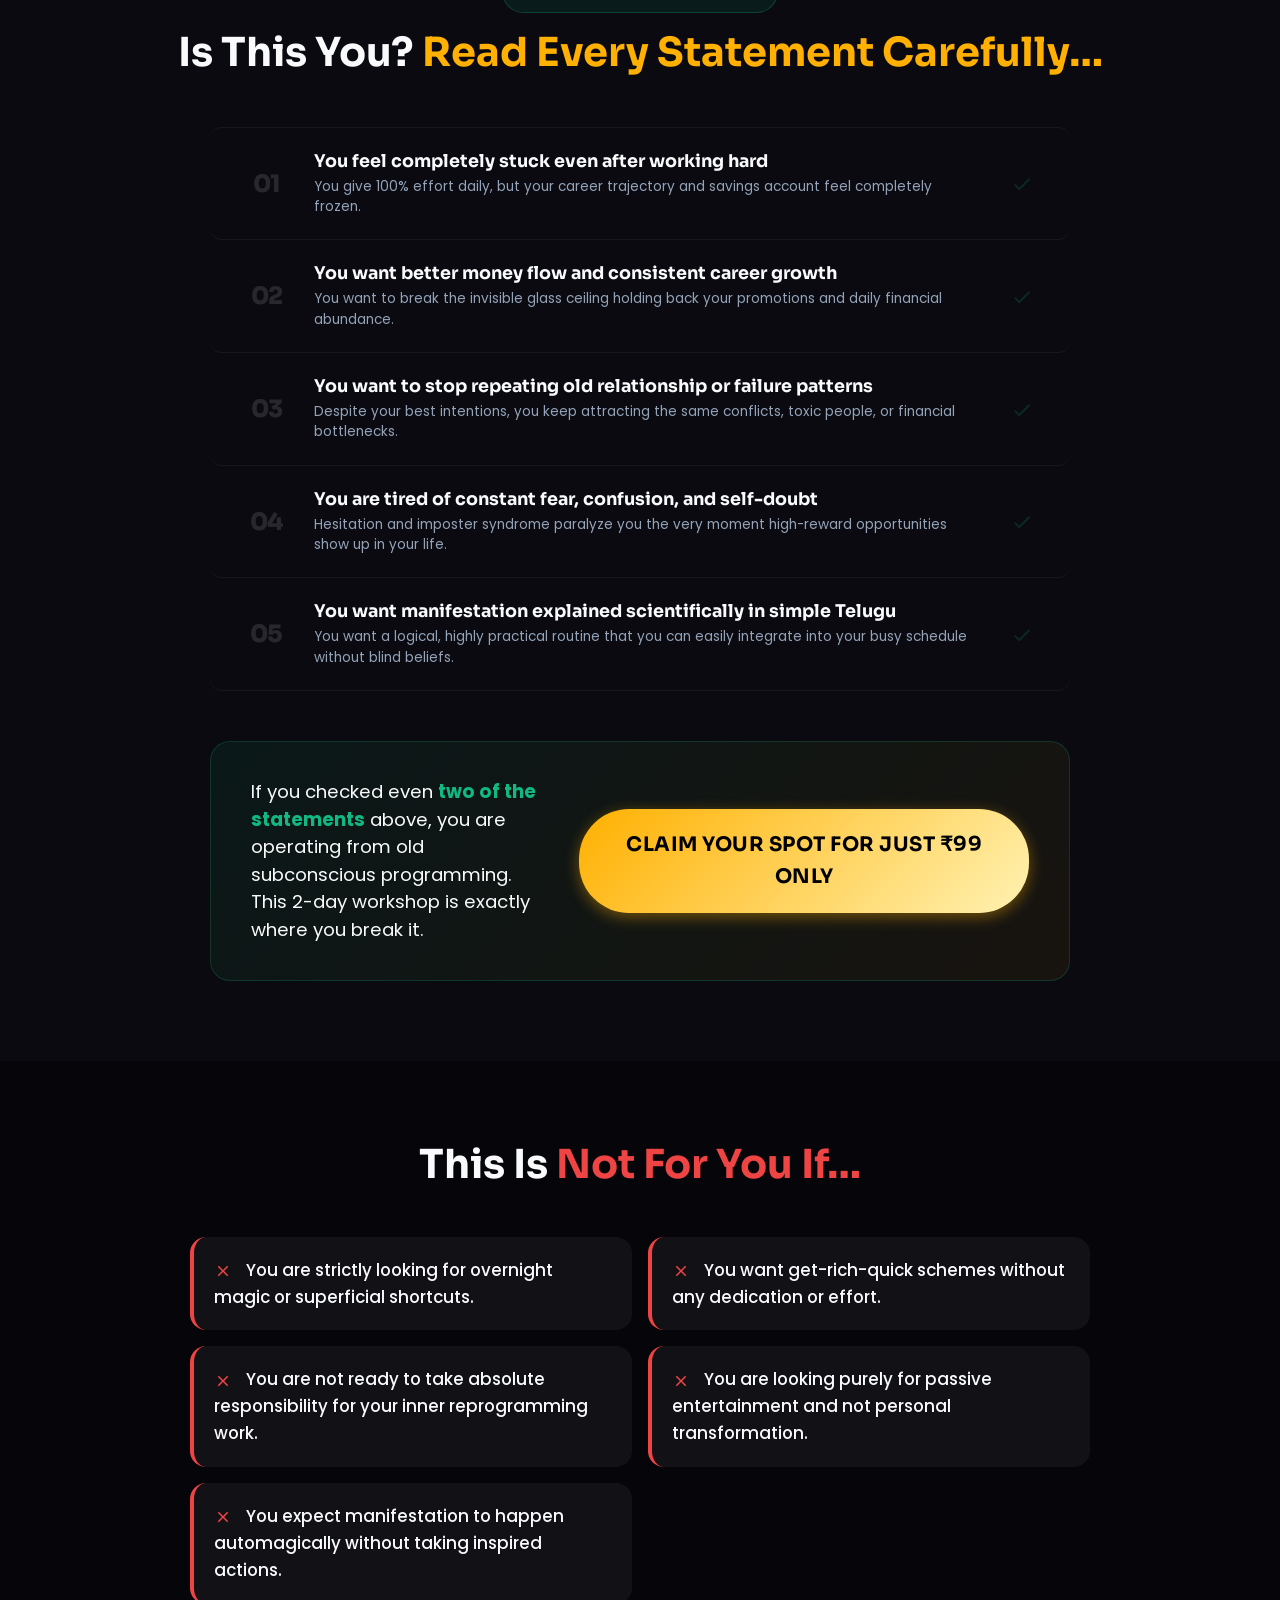
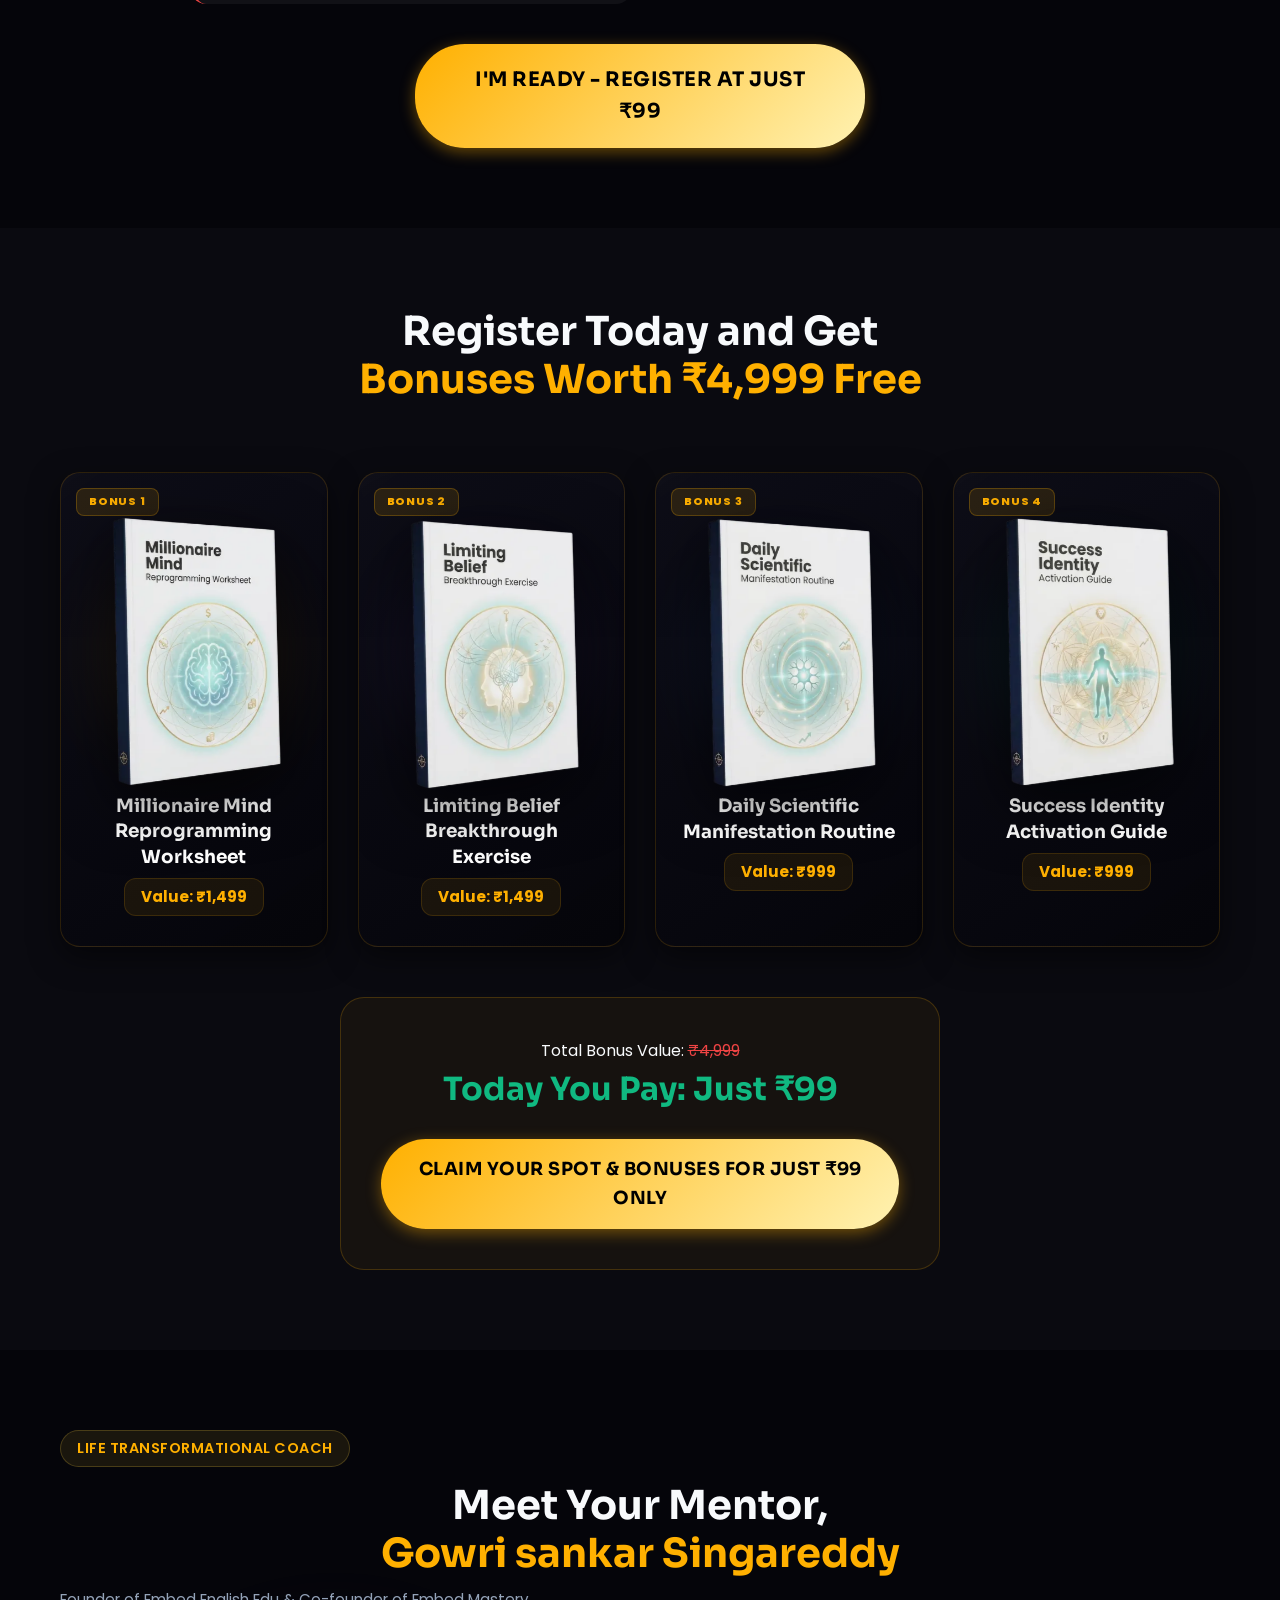
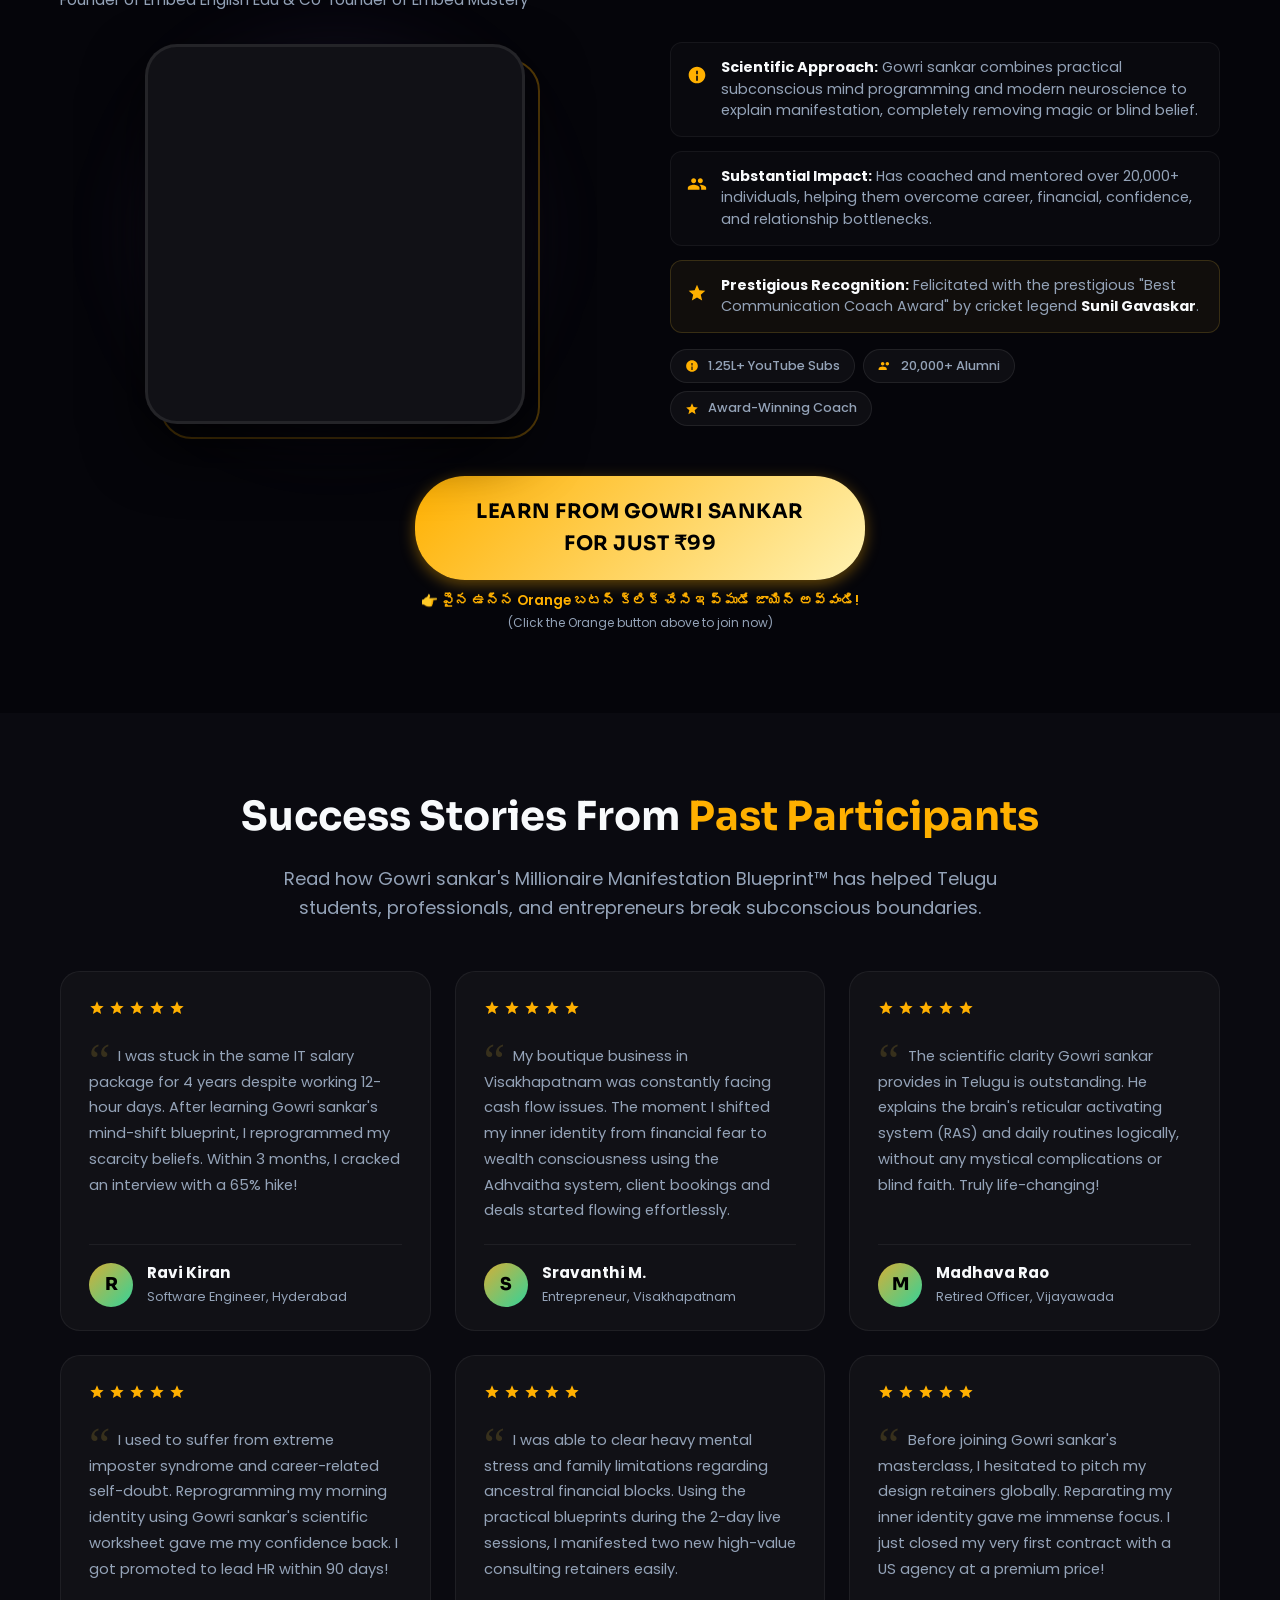
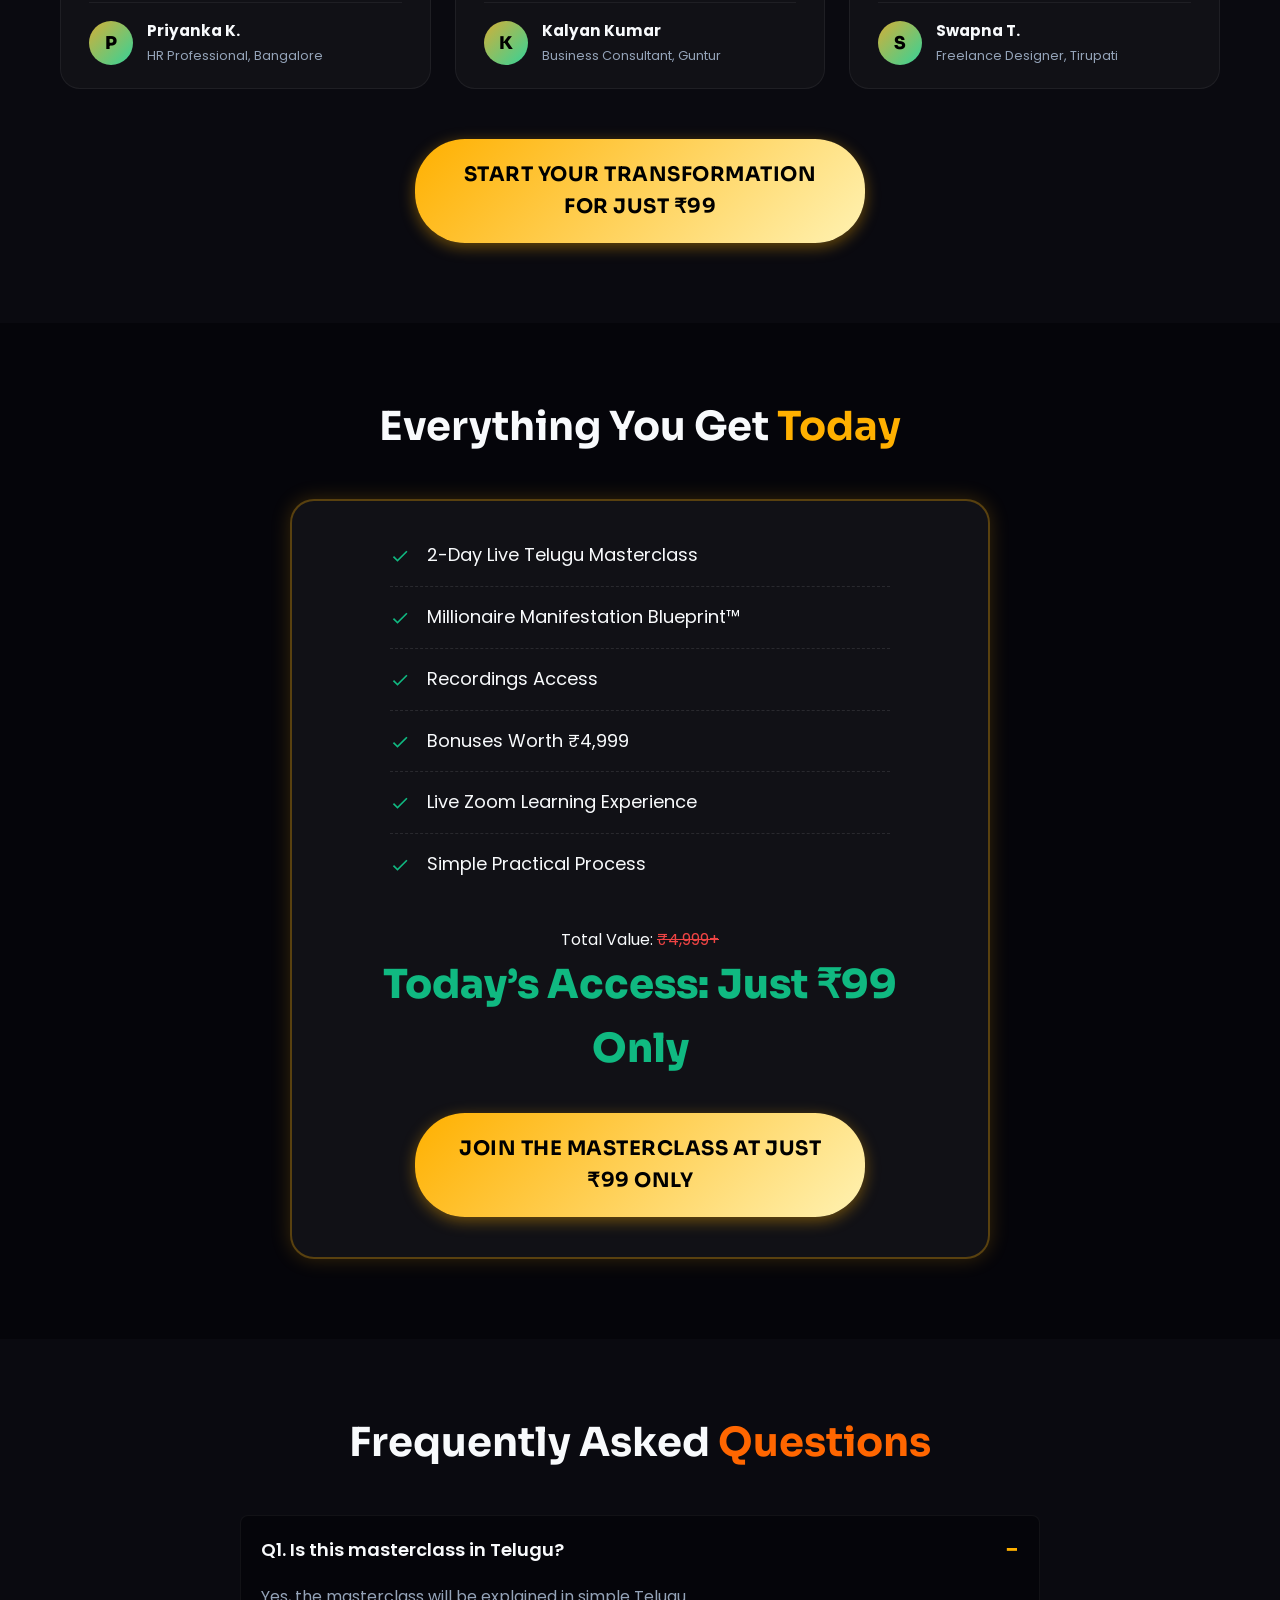
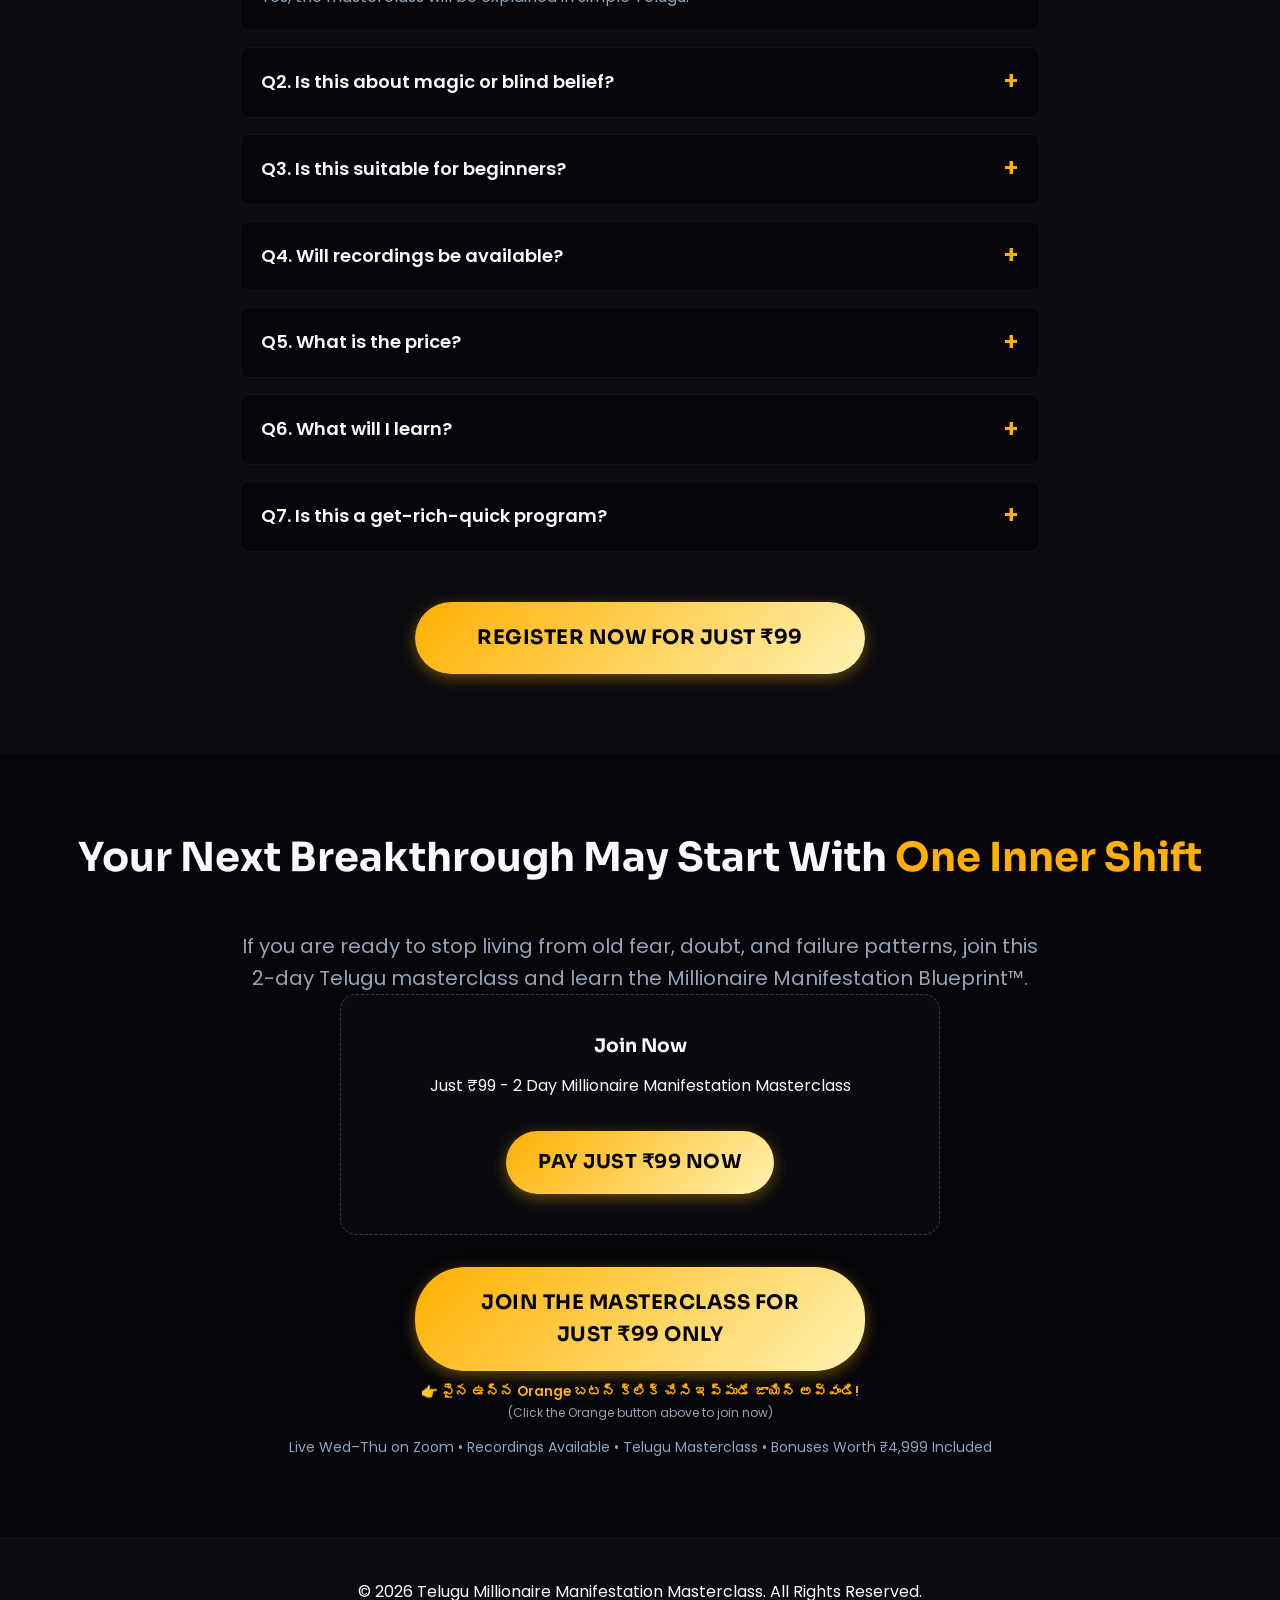
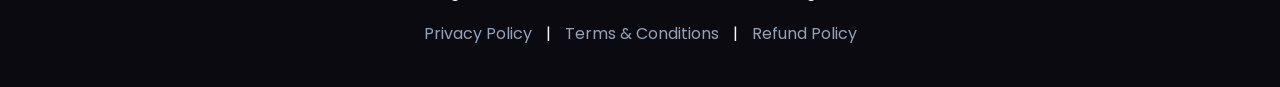
==== commit d30399c5: "fix: comment out transformed result label in index.html" ====
--- a/index.html
+++ b/index.html
@@ -16,20 +16,22 @@
     <link rel="icon" type="image/webp" href="coach-image.webp">
     <!-- Meta Pixel Code -->
     <script>
-    !function(f,b,e,v,n,t,s)
-    {if(f.fbq)return;n=f.fbq=function(){n.callMethod?
-    n.callMethod.apply(n,arguments):n.queue.push(arguments)};
-    if(!f._fbq)f._fbq=n;n.push=n;n.loaded=!0;n.version='2.0';
-    n.queue=[];t=b.createElement(e);t.async=!0;
-    t.src=v;s=b.getElementsByTagName(e)[0];
-    s.parentNode.insertBefore(t,s)}(window, document,'script',
-    'https://connect.facebook.net/en_US/fbevents.js');
-    fbq('init', '1551152019910713');
-    fbq('track', 'PageView');
+        !function (f, b, e, v, n, t, s) {
+            if (f.fbq) return; n = f.fbq = function () {
+                n.callMethod ?
+                    n.callMethod.apply(n, arguments) : n.queue.push(arguments)
+            };
+            if (!f._fbq) f._fbq = n; n.push = n; n.loaded = !0; n.version = '2.0';
+            n.queue = []; t = b.createElement(e); t.async = !0;
+            t.src = v; s = b.getElementsByTagName(e)[0];
+            s.parentNode.insertBefore(t, s)
+        }(window, document, 'script',
+            'https://connect.facebook.net/en_US/fbevents.js');
+        fbq('init', '1551152019910713');
+        fbq('track', 'PageView');
     </script>
     <noscript><img height="1" width="1" style="display:none"
-    src="https://www.facebook.com/tr?id=1551152019910713&ev=PageView&noscript=1"
-    /></noscript>
+            src="https://www.facebook.com/tr?id=1551152019910713&ev=PageView&noscript=1" /></noscript>
     <!-- End Meta Pixel Code -->
 </head>
 
@@ -172,9 +174,11 @@
                             <a href="https://imjo.in/ssQG98" class="cta-button massive-cta-orange pulse-anim-orange">
                                 JOIN NOW FOR JUST ₹99
                             </a>
-                            <p class="click-instruction-text" style="color: #FFB000; font-size: 0.85rem; font-weight: 600; margin-top: 8px; margin-bottom: 2px;">
+                            <p class="click-instruction-text"
+                                style="color: #FFB000; font-size: 0.85rem; font-weight: 600; margin-top: 8px; margin-bottom: 2px;">
                                 👉 పైన ఉన్న ORANGE బటన్ క్లిక్ చేసి ఇప్పుడే జాయిన్ అవ్వండి! <br>
-                                <span style="font-size: 0.75rem; color: var(--text-muted); font-weight: 400;">(Click the Orange button above to join now)</span>
+                                <span style="font-size: 0.75rem; color: var(--text-muted); font-weight: 400;">(Click the
+                                    Orange button above to join now)</span>
                             </p>
                             <p class="bonus-highlight-text">Get Free Bonuses worth ₹10,488!</p>
 
@@ -282,7 +286,7 @@
             <!-- Coach Quote Strip with Gowri sankar's Real Photo -->
             <div class="coach-quote-strip">
                 <div class="coach-quote-img-col">
-                    <img src="Gowrishankar.jpg" alt="Gowri sankar" class="coach-quote-img" loading="lazy"
+                    <img src="gowrishankar.jpg" alt="Gowri sankar" class="coach-quote-img" loading="lazy"
                         decoding="async">
                 </div>
                 <div class="coach-quote-text-col">
@@ -299,9 +303,11 @@
             <div class="text-center mt-4" style="margin-top: 40px;">
                 <a href="https://imjo.in/ssQG98" class="cta-button primary-cta pulse-anim">Join the Masterclass for Just
                     ₹99</a>
-                <p class="click-instruction-text" style="color: #FFB000; font-size: 0.85rem; font-weight: 600; margin-top: 10px;">
+                <p class="click-instruction-text"
+                    style="color: #FFB000; font-size: 0.85rem; font-weight: 600; margin-top: 10px;">
                     👉 పైన ఉన్న Orange బటన్ క్లిక్ చేసి ఇప్పుడే జాయిన్ అవ్వండి! <br>
-                    <span style="font-size: 0.75rem; color: var(--text-muted); font-weight: 400;">(Click the Orange button above to join now)</span>
+                    <span style="font-size: 0.75rem; color: var(--text-muted); font-weight: 400;">(Click the Orange
+                        button above to join now)</span>
                 </p>
             </div>
 
@@ -506,7 +512,7 @@
 
                         <!-- Step 4 (Result) -->
                         <div class="ba-step new-step result-step new-result">
-                            <span class="step-num" style="color: #10B981;">TRANSFORMED RESULT</span>
+                            <!-- <span class="step-num" style="color: #10B981;">TRANSFORMED RESULT</span> -->
                             <div class="ba-step-icon">
                                 <svg class="premium-icon" viewBox="0 0 24 24"
                                     style="color: #34d399; width: 20px; height: 20px;">
@@ -531,9 +537,11 @@
             <div class="text-center mt-4" style="margin-top: 50px;">
                 <a href="https://imjo.in/ssQG98" class="cta-button primary-cta pulse-anim">Get Instant Access for Just
                     ₹99</a>
-                <p class="click-instruction-text" style="color: #FFB000; font-size: 0.85rem; font-weight: 600; margin-top: 10px;">
+                <p class="click-instruction-text"
+                    style="color: #FFB000; font-size: 0.85rem; font-weight: 600; margin-top: 10px;">
                     👉 పైన ఉన్న Orange బటన్ క్లిక్ చేసి ఇప్పుడే జాయిన్ అవ్వండి! <br>
-                    <span style="font-size: 0.75rem; color: var(--text-muted); font-weight: 400;">(Click the Orange button above to join now)</span>
+                    <span style="font-size: 0.75rem; color: var(--text-muted); font-weight: 400;">(Click the Orange
+                        button above to join now)</span>
                 </p>
             </div>
 
@@ -925,7 +933,7 @@
                 <div class="mentor-visual">
                     <div class="mentor-canvas-wrapper">
                         <div class="mentor-canvas-glow">
-                            <img src="Gowrishankar2.webp" alt="Meet Your Mentor Gowri sankar" class="mentor-canvas-img"
+                            <img src="gowrishankar.jpg" alt="Meet Your Mentor Gowri sankar" class="mentor-canvas-img"
                                 loading="lazy" decoding="async"
                                 onerror="this.src='https://via.placeholder.com/500x600/1A1A1A/D4AF37?text=Gowri sankar'">
                         </div>
@@ -1012,9 +1020,11 @@
             <div class="text-center mt-4" style="margin-top: 50px; width: 100%;">
                 <a href="https://imjo.in/ssQG98" class="cta-button primary-cta pulse-anim">Learn From Gowri sankar for
                     Just ₹99</a>
-                <p class="click-instruction-text" style="color: #FFB000; font-size: 0.85rem; font-weight: 600; margin-top: 10px;">
+                <p class="click-instruction-text"
+                    style="color: #FFB000; font-size: 0.85rem; font-weight: 600; margin-top: 10px;">
                     👉 పైన ఉన్న Orange బటన్ క్లిక్ చేసి ఇప్పుడే జాయిన్ అవ్వండి! <br>
-                    <span style="font-size: 0.75rem; color: var(--text-muted); font-weight: 400;">(Click the Orange button above to join now)</span>
+                    <span style="font-size: 0.75rem; color: var(--text-muted); font-weight: 400;">(Click the Orange
+                        button above to join now)</span>
                 </p>
             </div>
         </div>
@@ -1402,9 +1412,11 @@
             <div class="mt-4">
                 <a href="https://imjo.in/ssQG98" class="cta-button primary-cta pulse-anim">Join the Masterclass for Just
                     ₹99 Only</a>
-                <p class="click-instruction-text" style="color: #FFB000; font-size: 0.85rem; font-weight: 600; margin-top: 10px; margin-bottom: 5px;">
+                <p class="click-instruction-text"
+                    style="color: #FFB000; font-size: 0.85rem; font-weight: 600; margin-top: 10px; margin-bottom: 5px;">
                     👉 పైన ఉన్న Orange బటన్ క్లిక్ చేసి ఇప్పుడే జాయిన్ అవ్వండి! <br>
-                    <span style="font-size: 0.75rem; color: var(--text-muted); font-weight: 400;">(Click the Orange button above to join now)</span>
+                    <span style="font-size: 0.75rem; color: var(--text-muted); font-weight: 400;">(Click the Orange
+                        button above to join now)</span>
                 </p>
                 <p class="cta-subtext mt-2">Live Wed–Thu on Zoom • Recordings Available • Telugu Masterclass • Bonuses
                     Worth ₹4,999 Included</p>
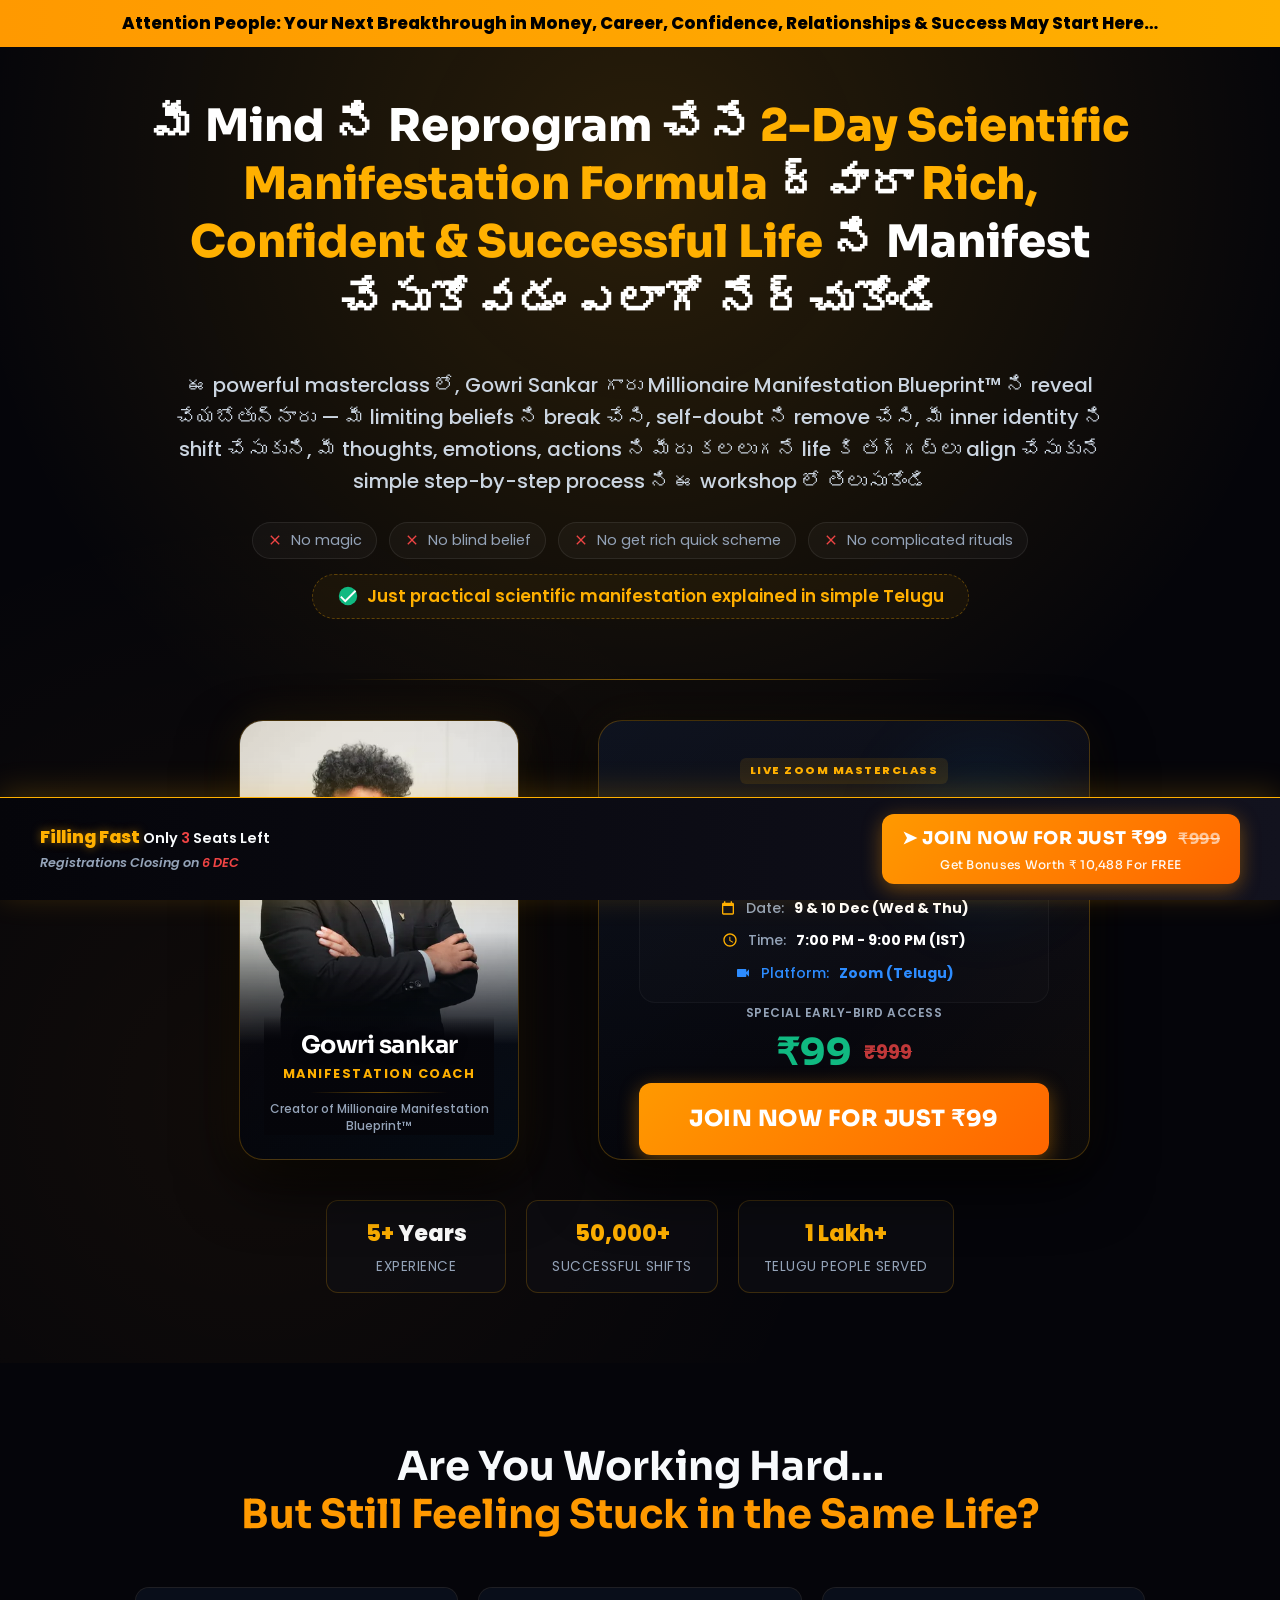
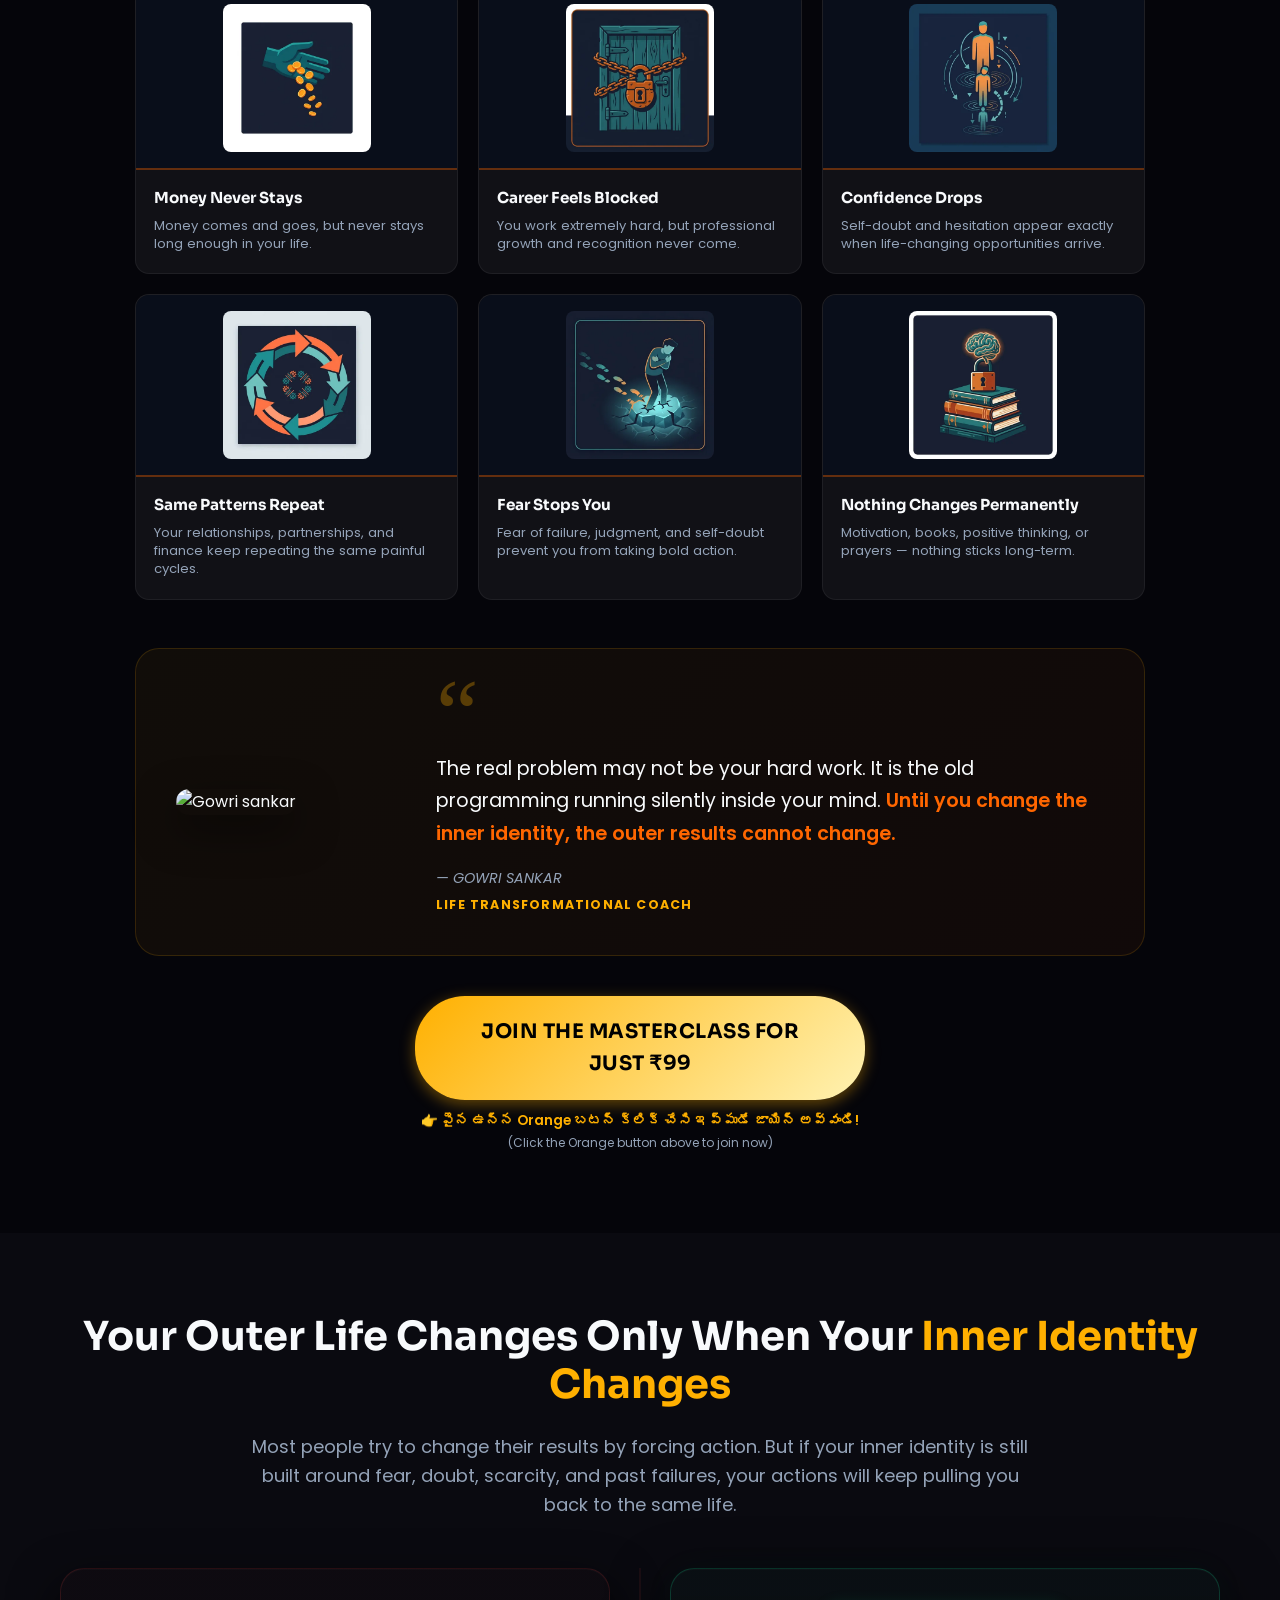
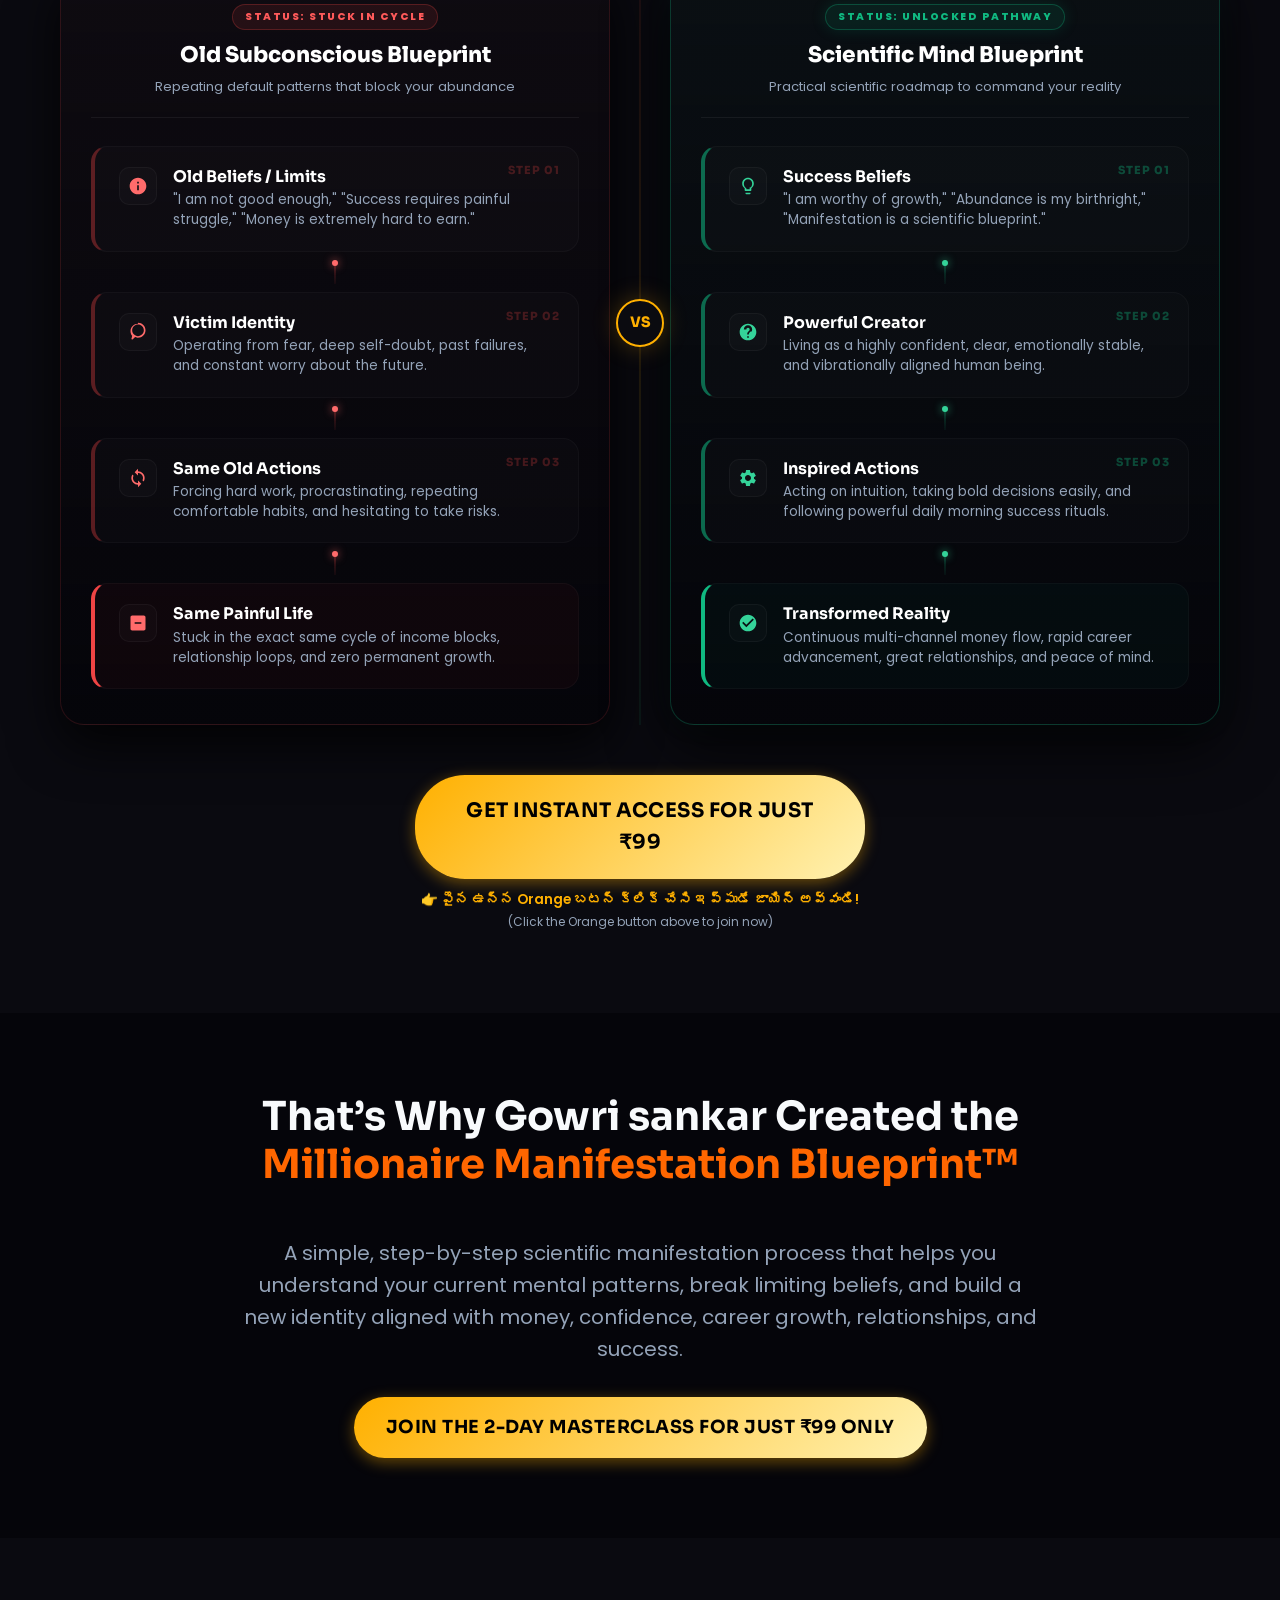
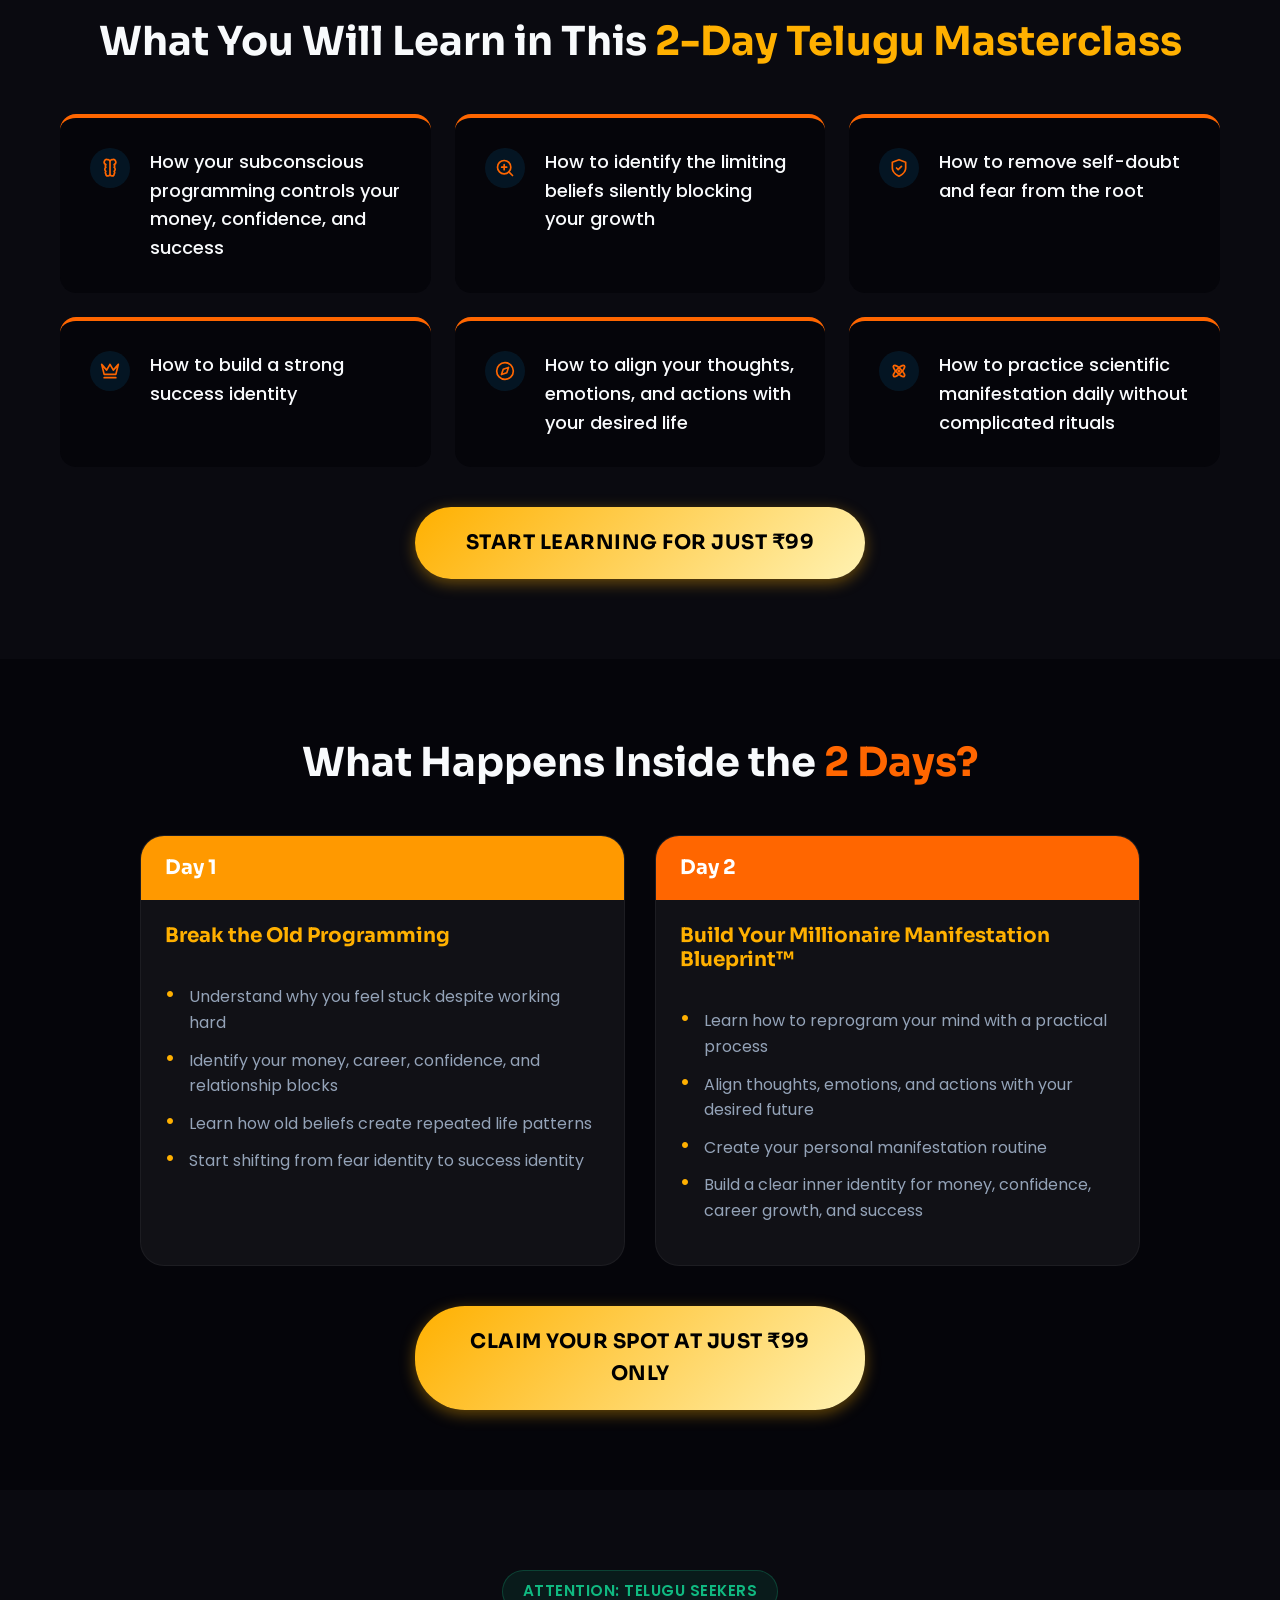
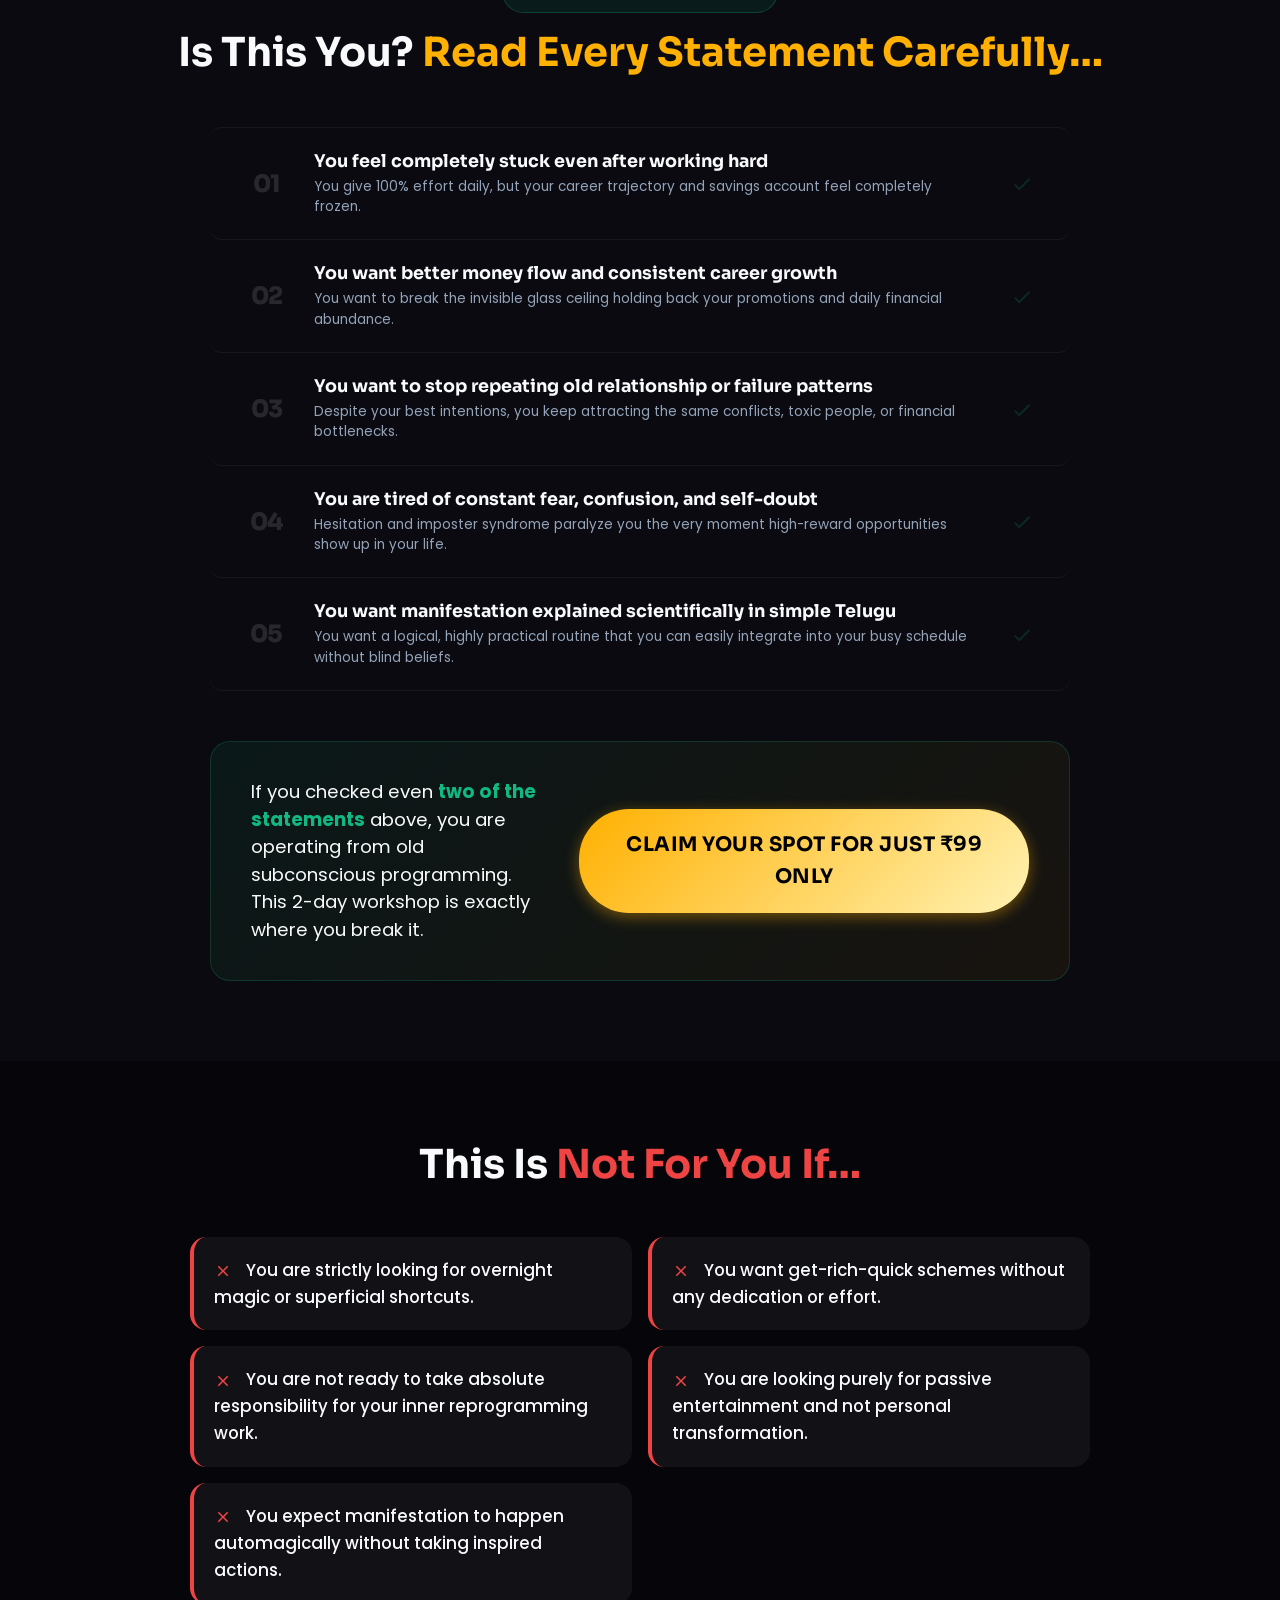
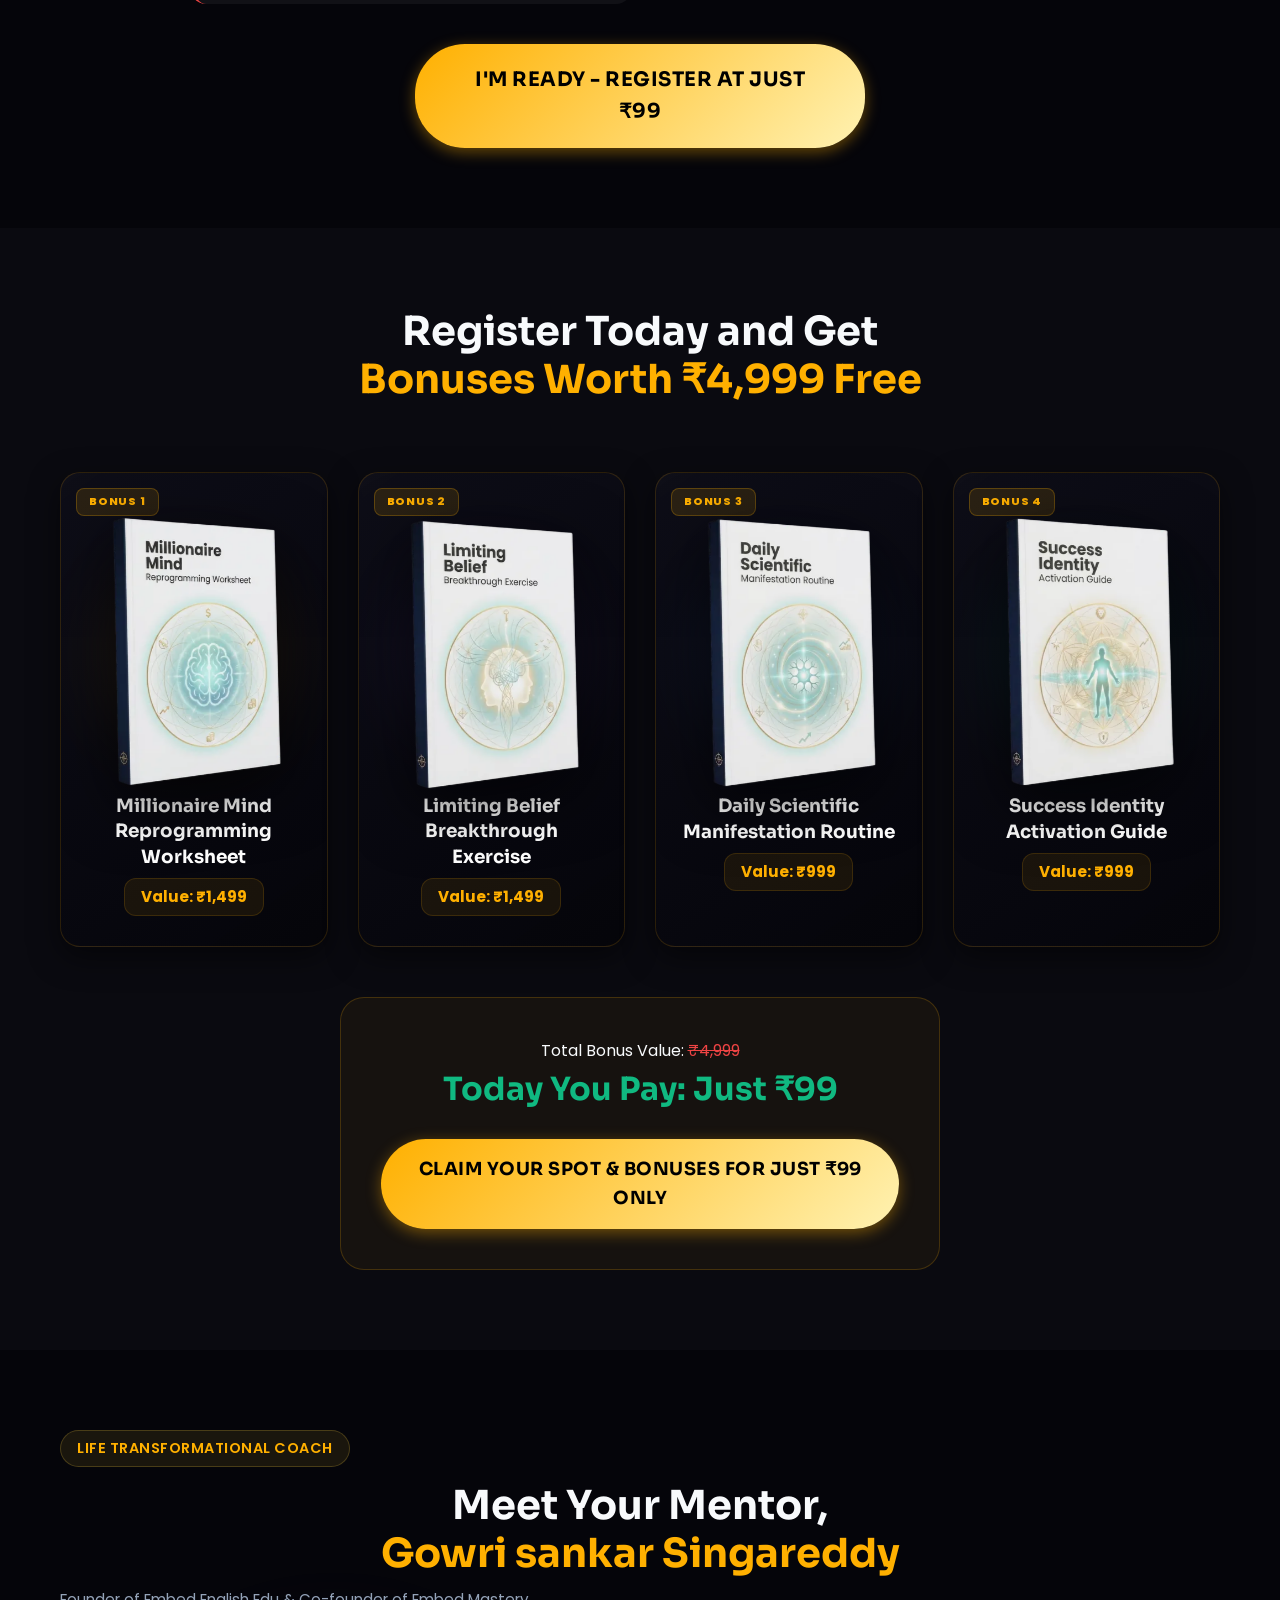
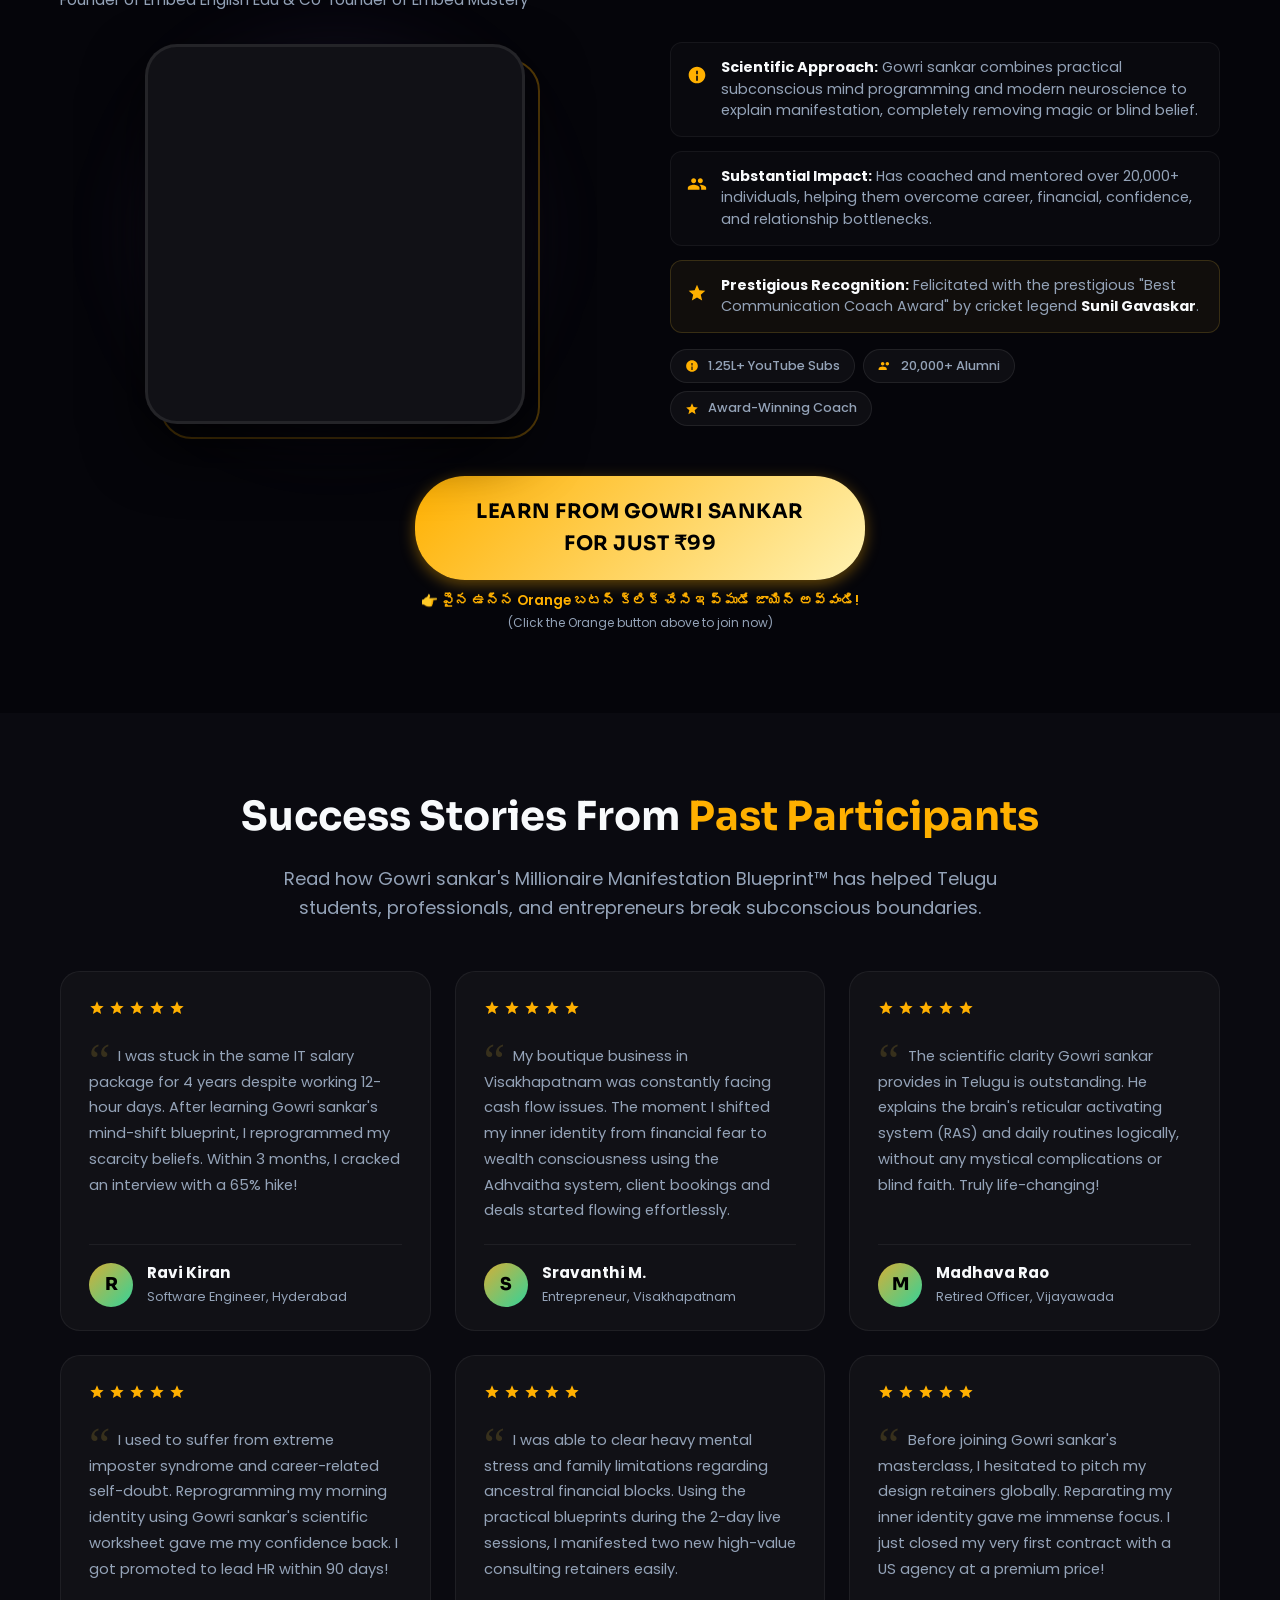
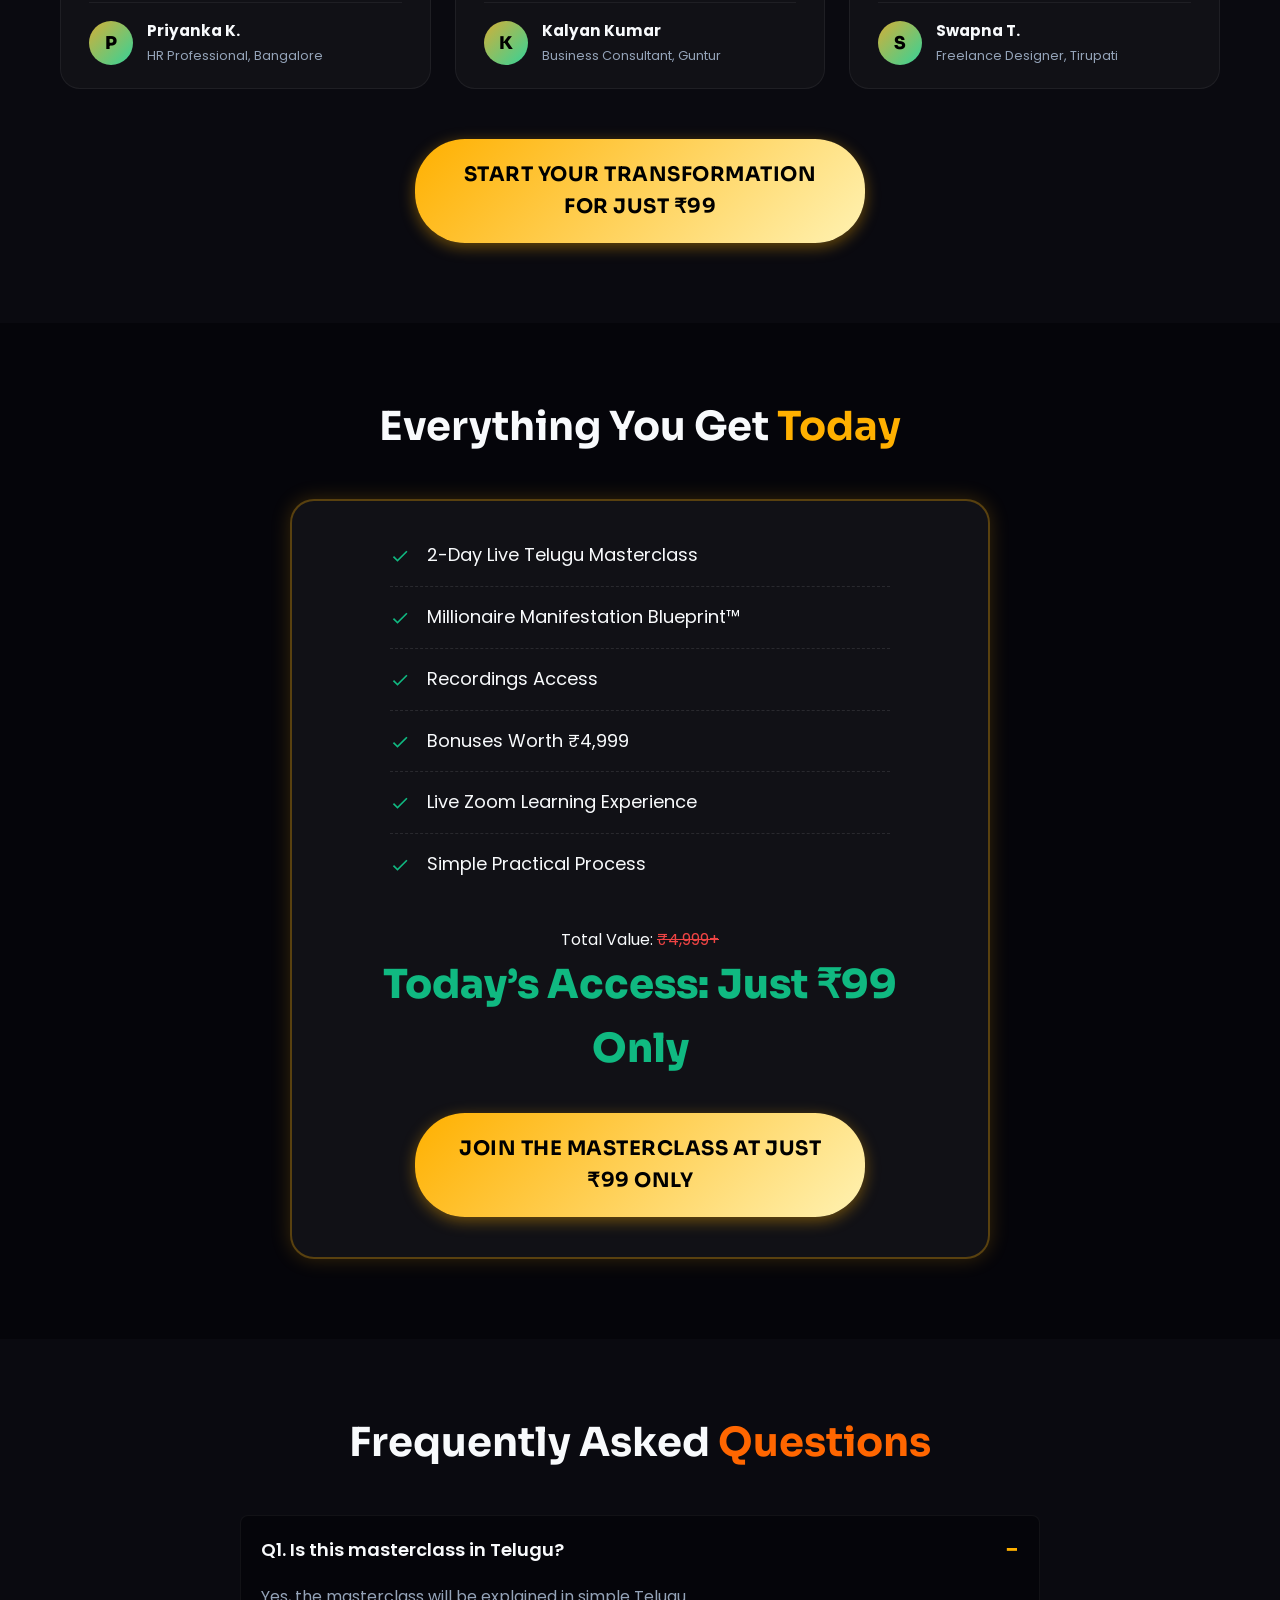
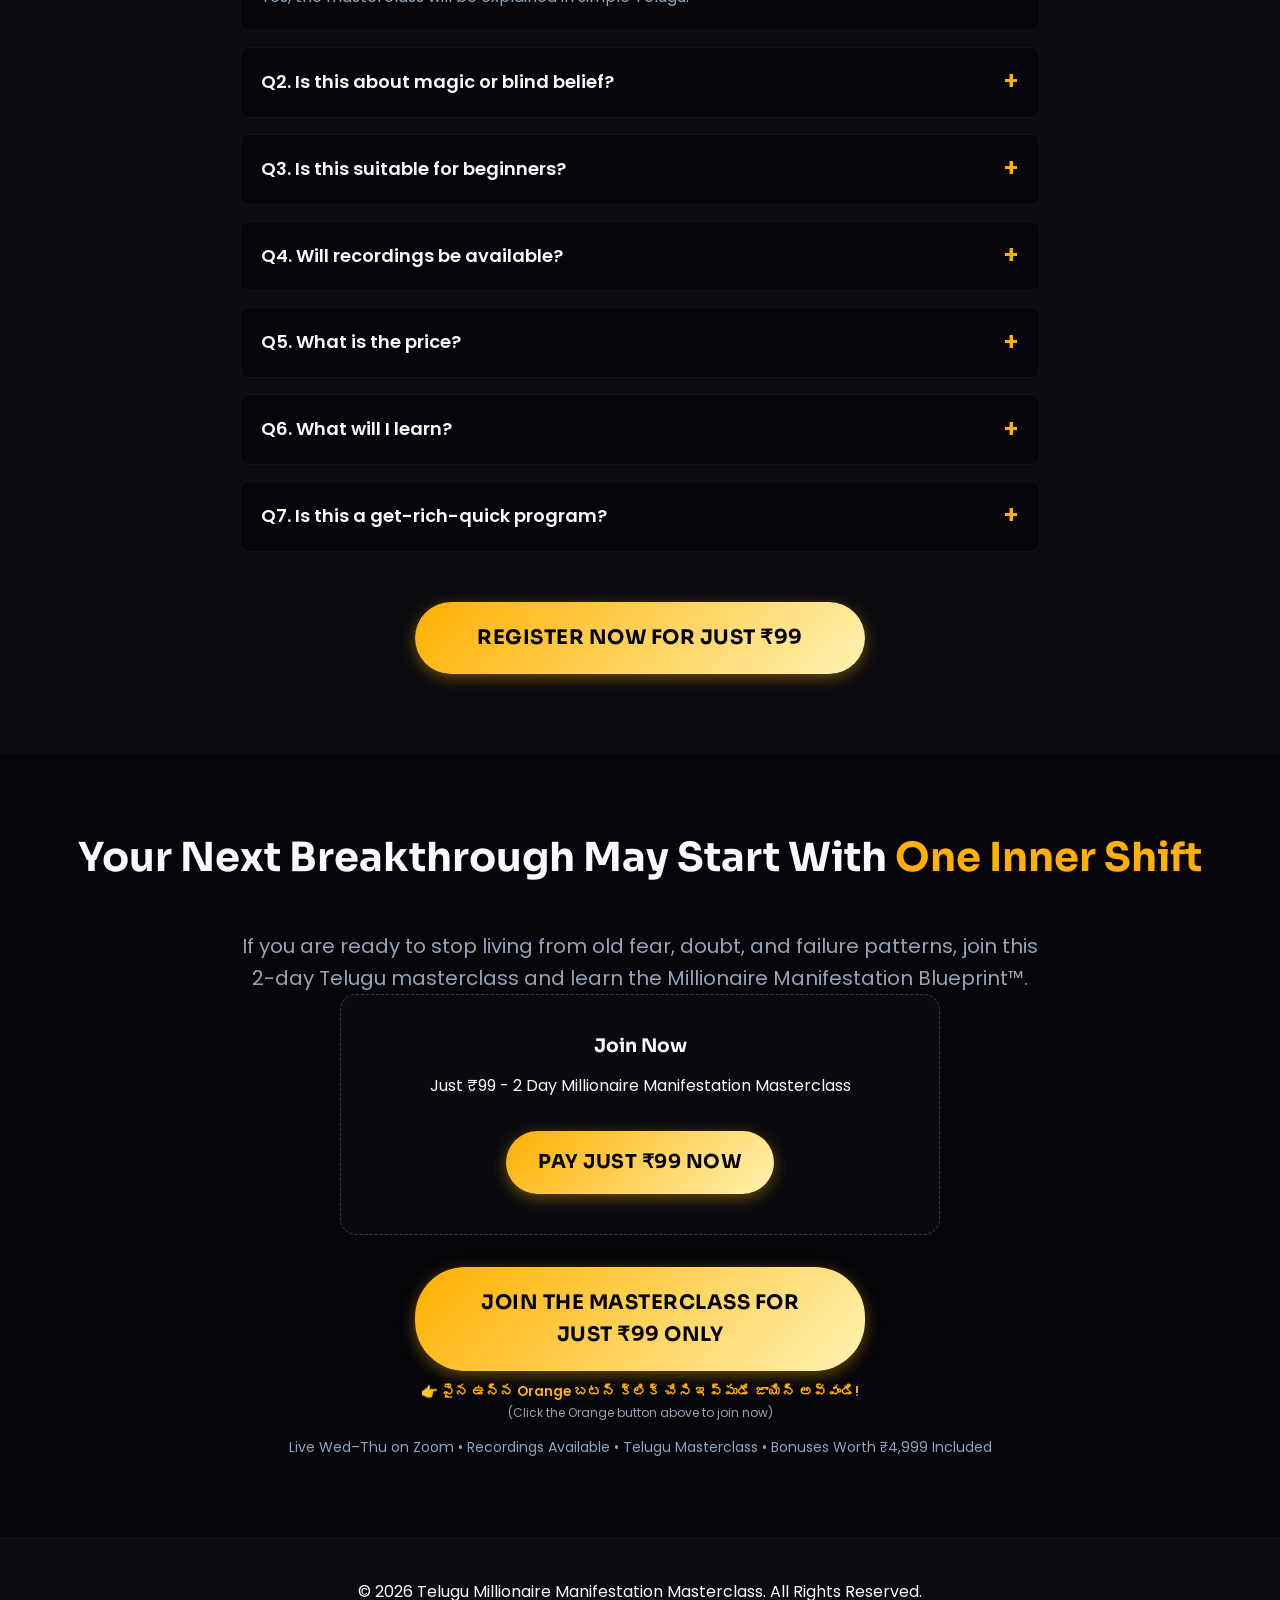
==== commit 44847e47: "refactor: remove unused policy links from footer" ====
--- a/index.html
+++ b/index.html
@@ -1427,9 +1427,7 @@
     <footer class="footer dark-alt-bg">
         <div class="container text-center">
             <p>&copy; 2026 Telugu Millionaire Manifestation Masterclass. All Rights Reserved.</p>
-            <p class="footer-links">
-                <a href="#">Privacy Policy</a> | <a href="#">Terms & Conditions</a> | <a href="#">Refund Policy</a>
-            </p>
+
         </div>
     </footer>
 
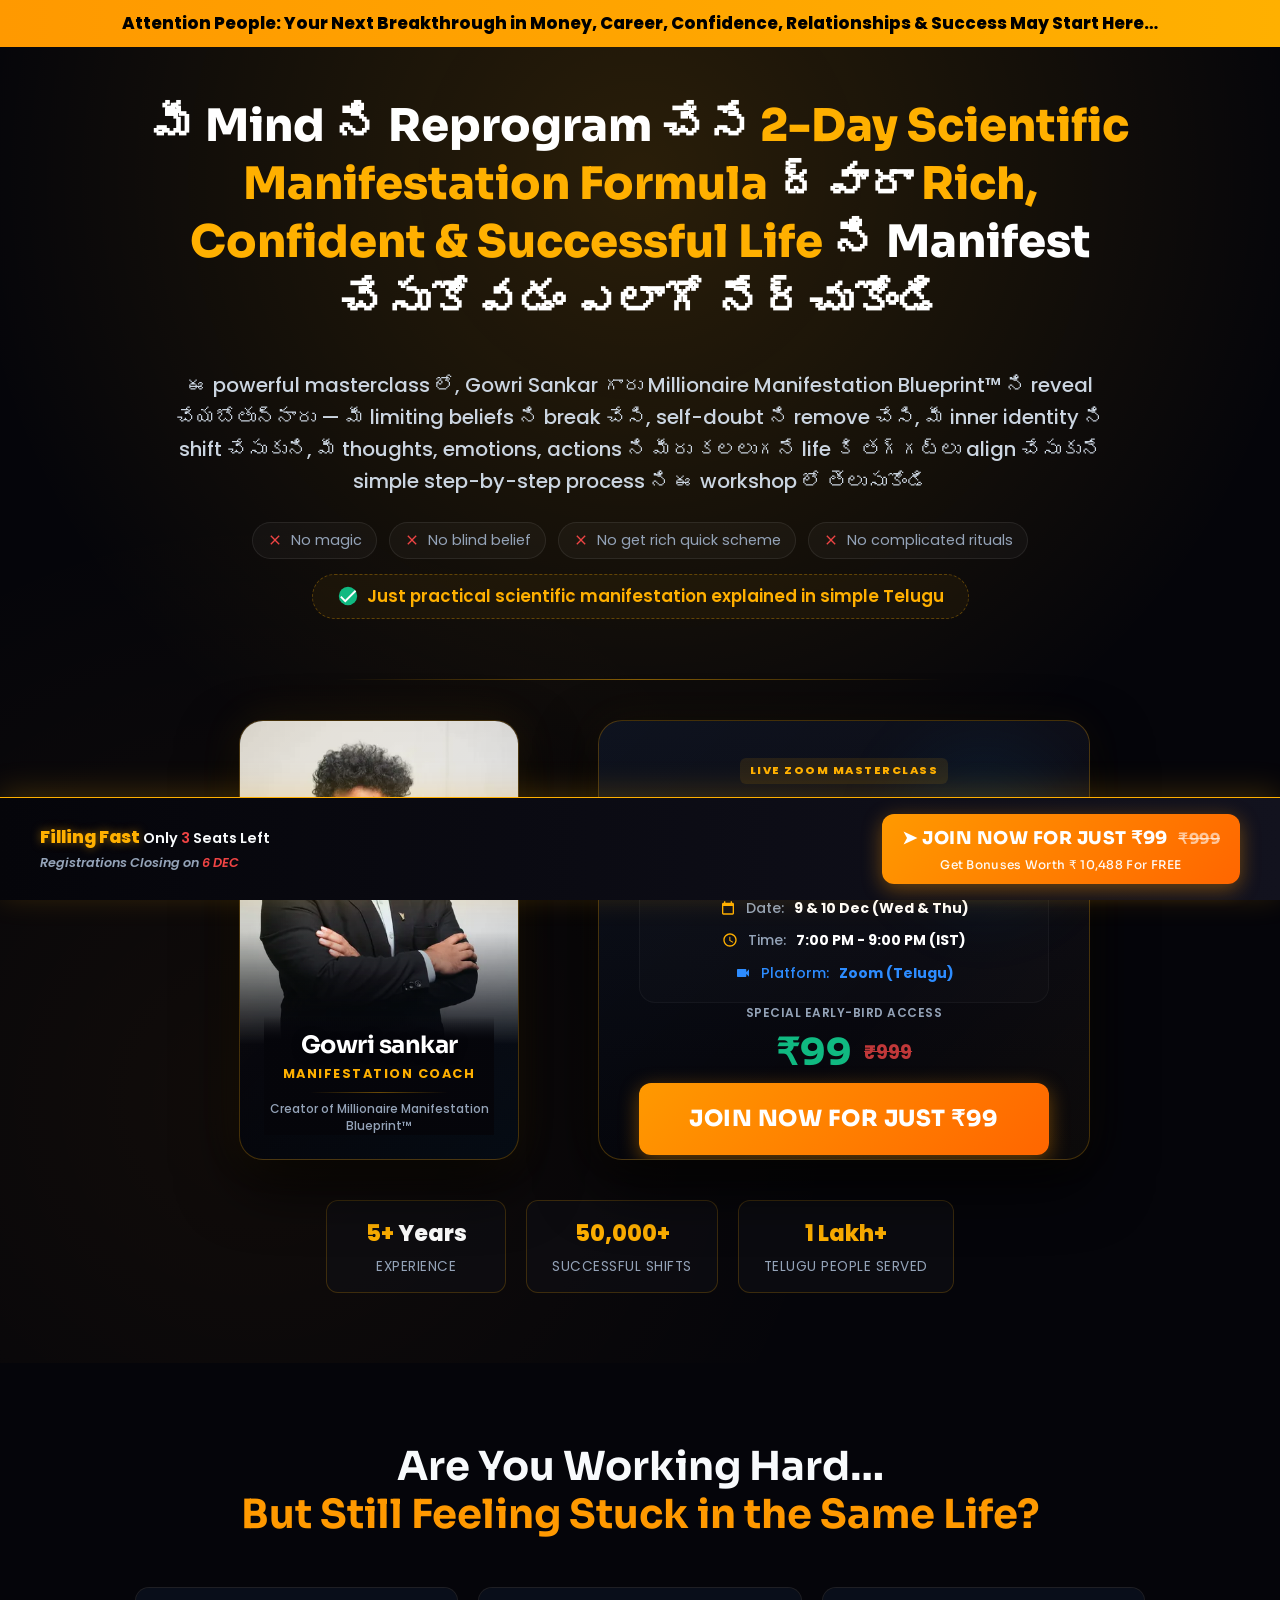
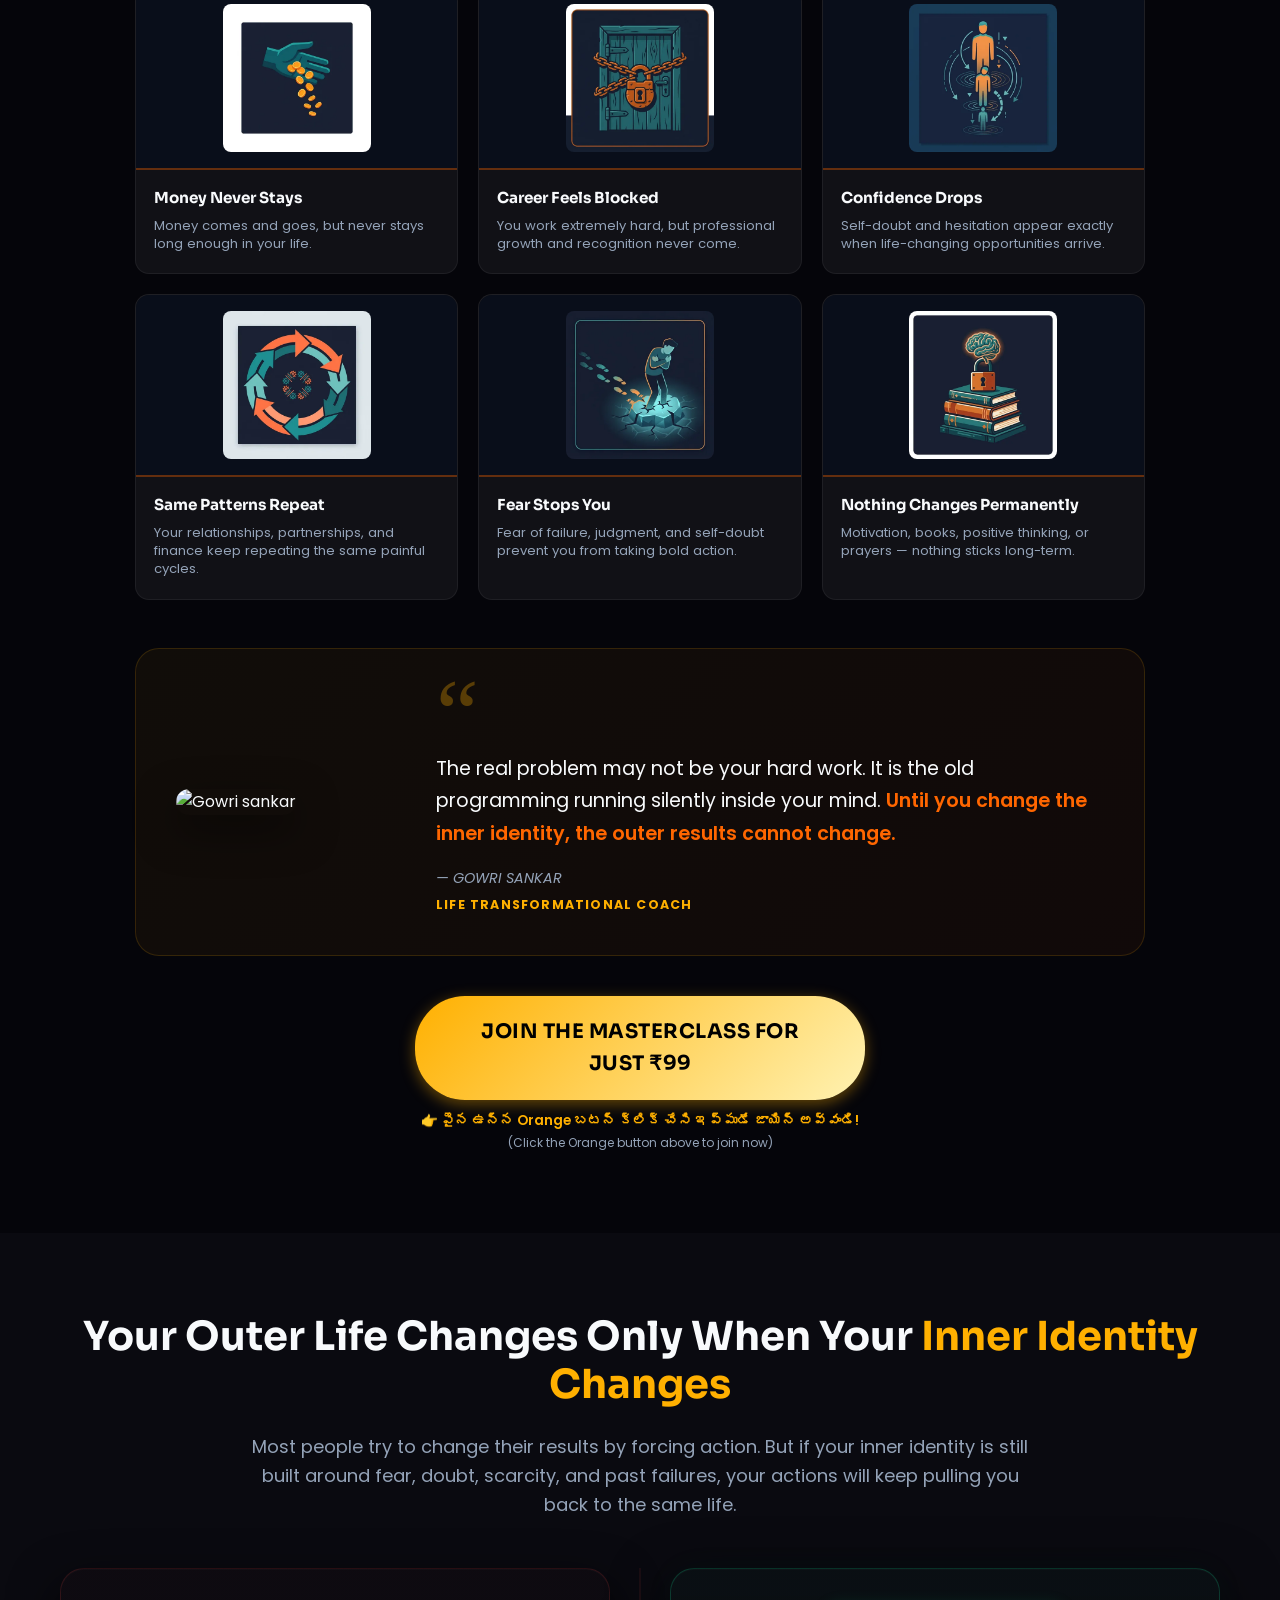
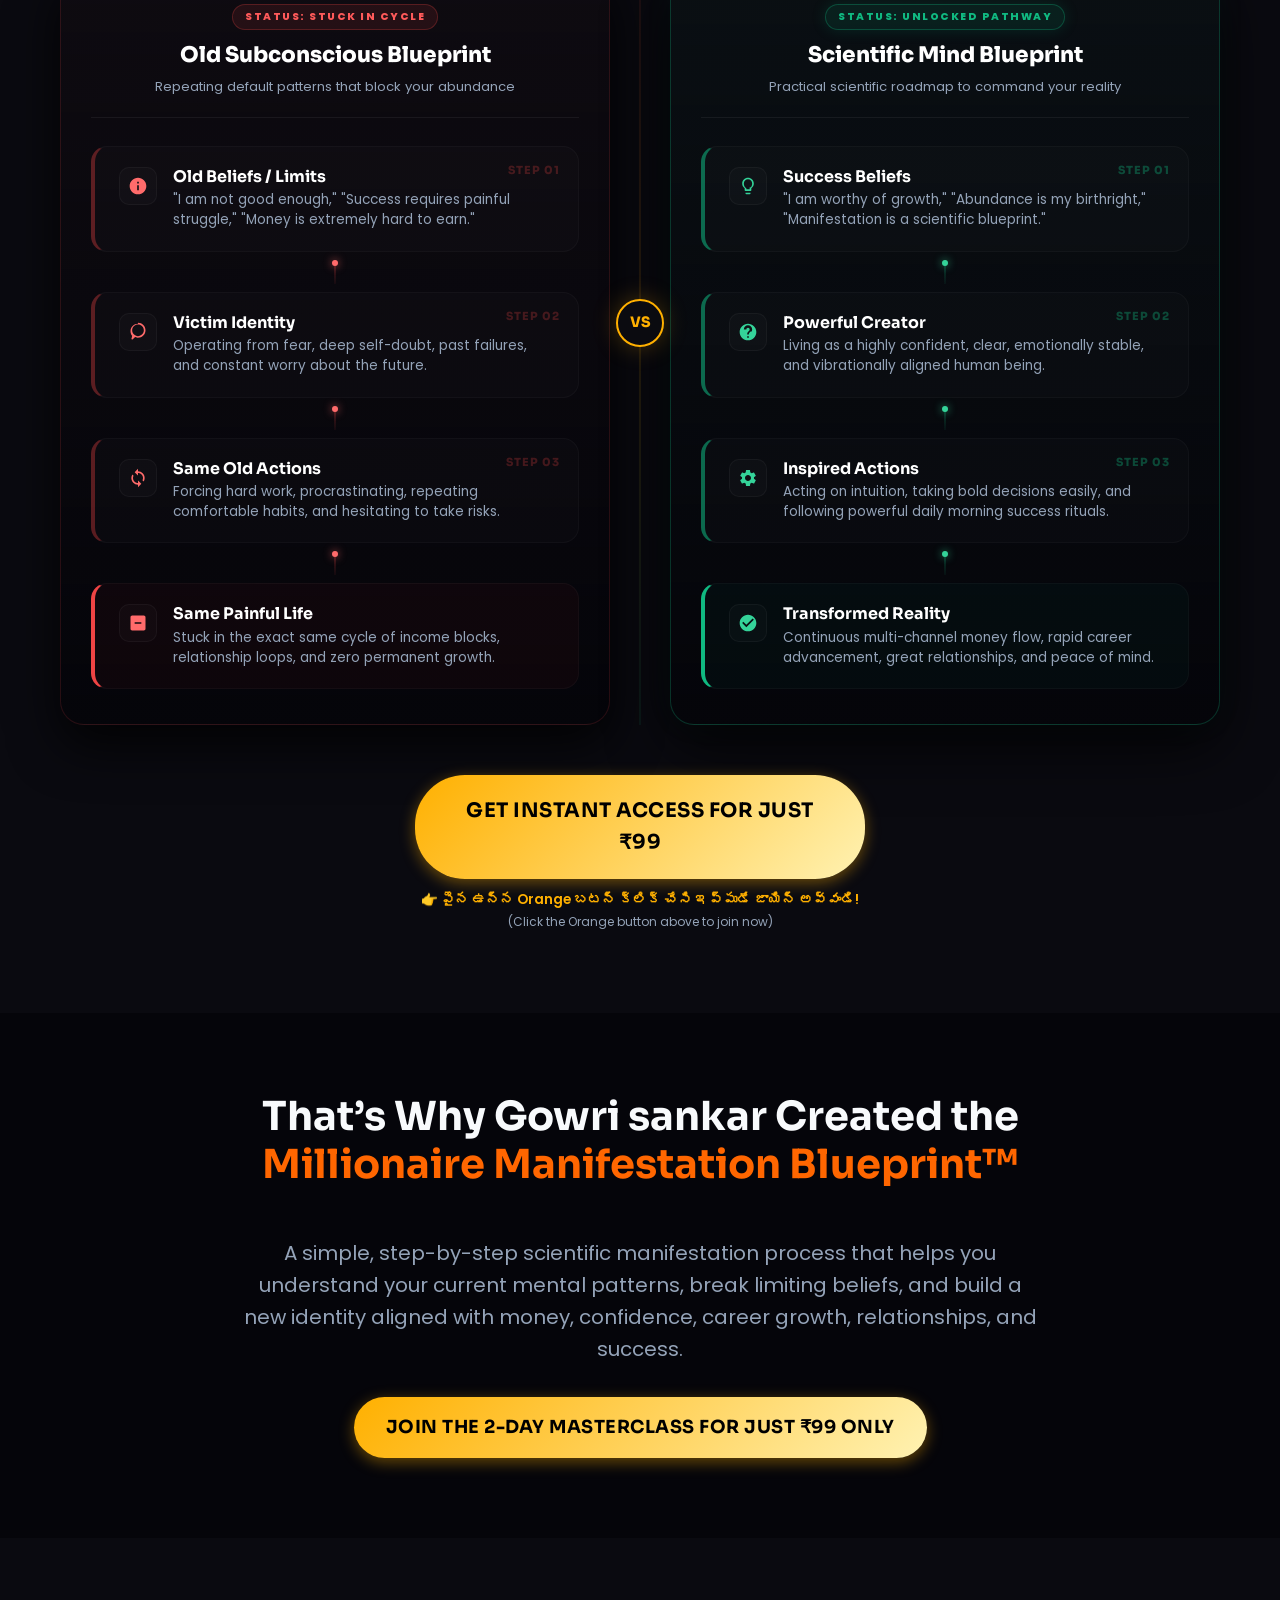
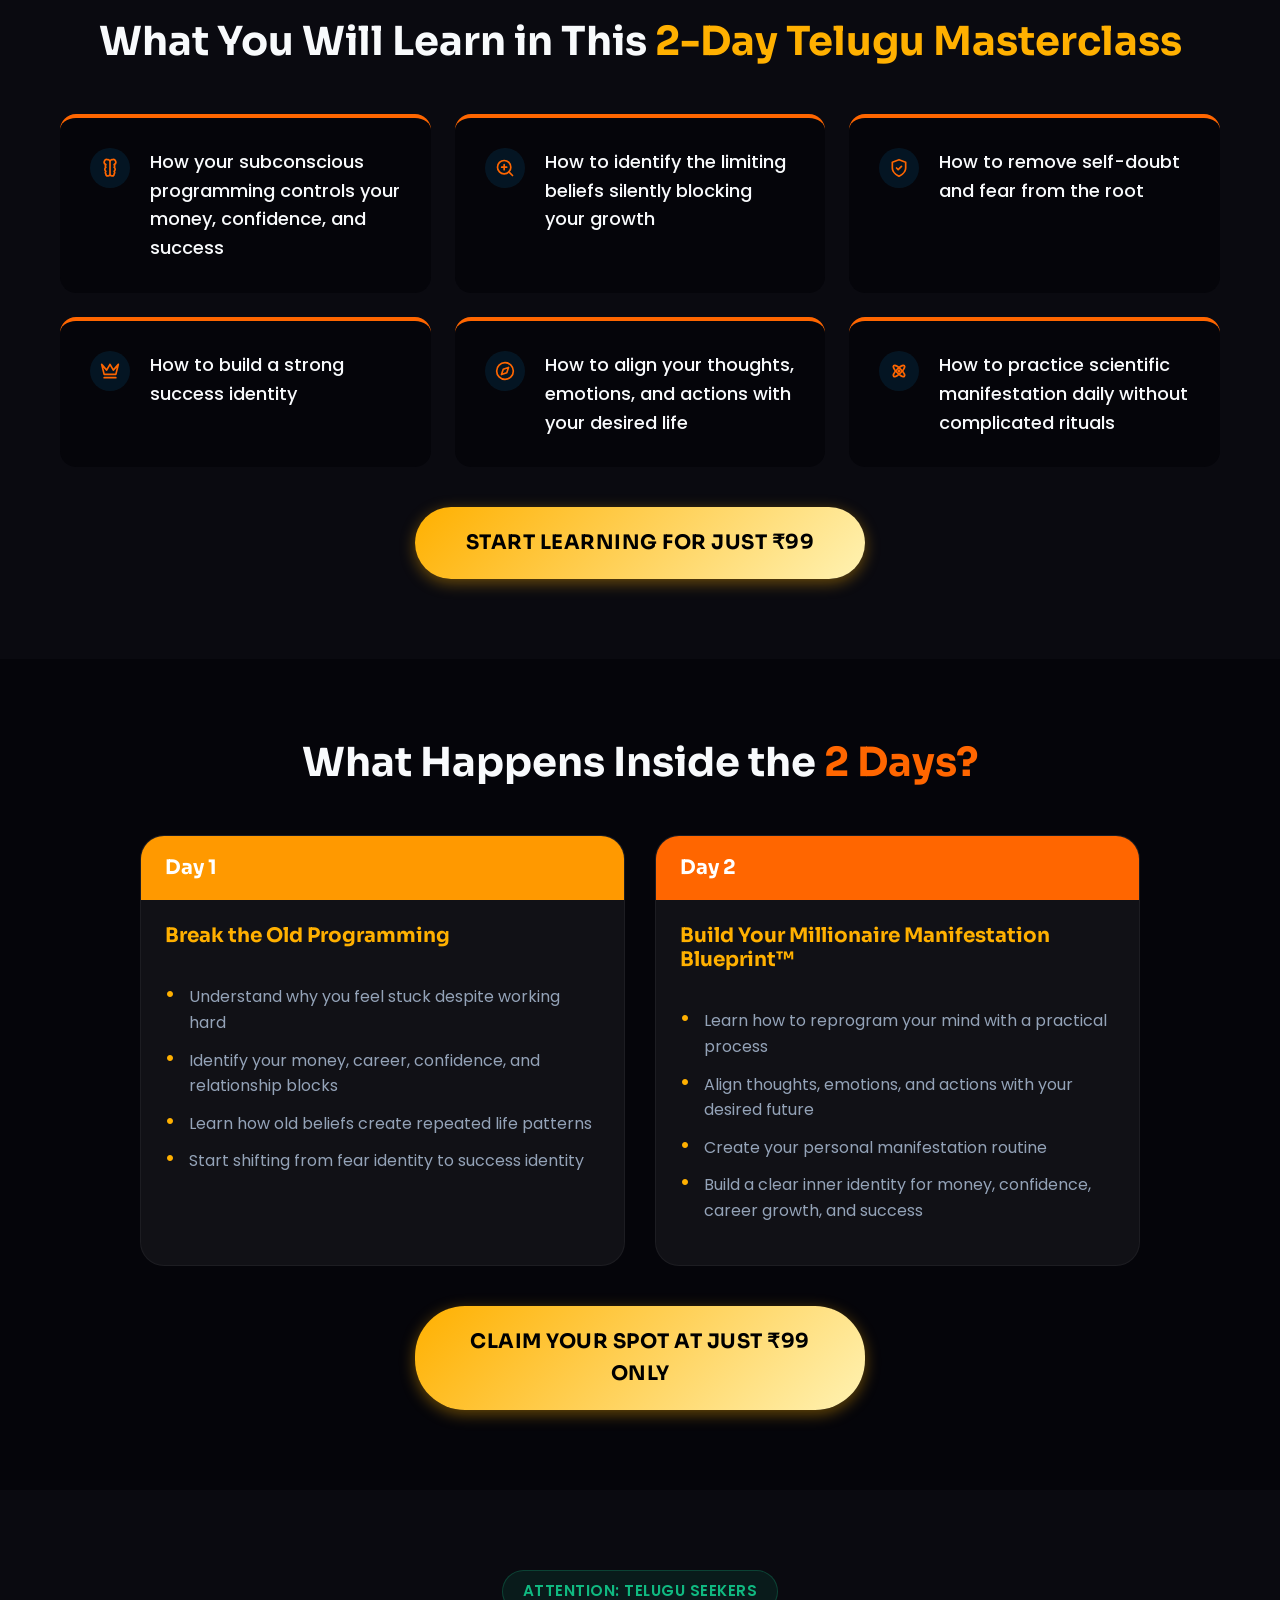
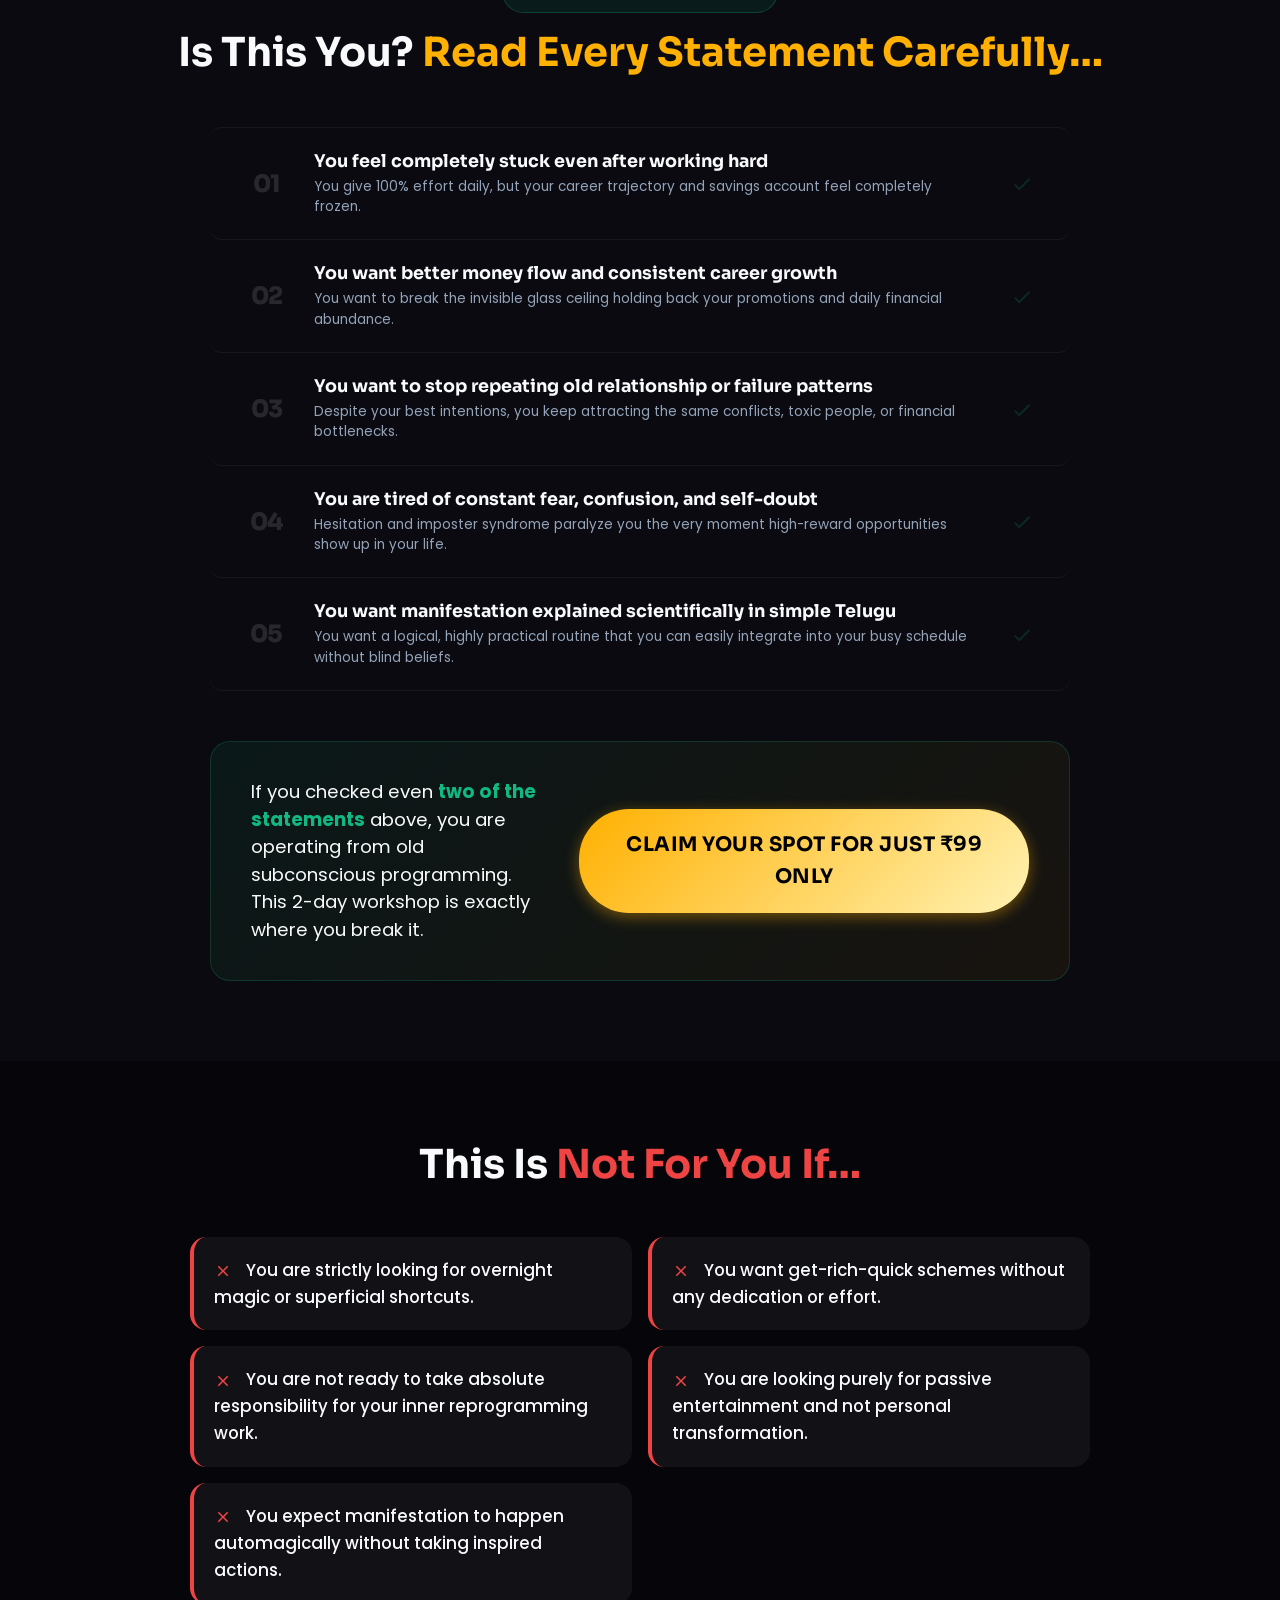
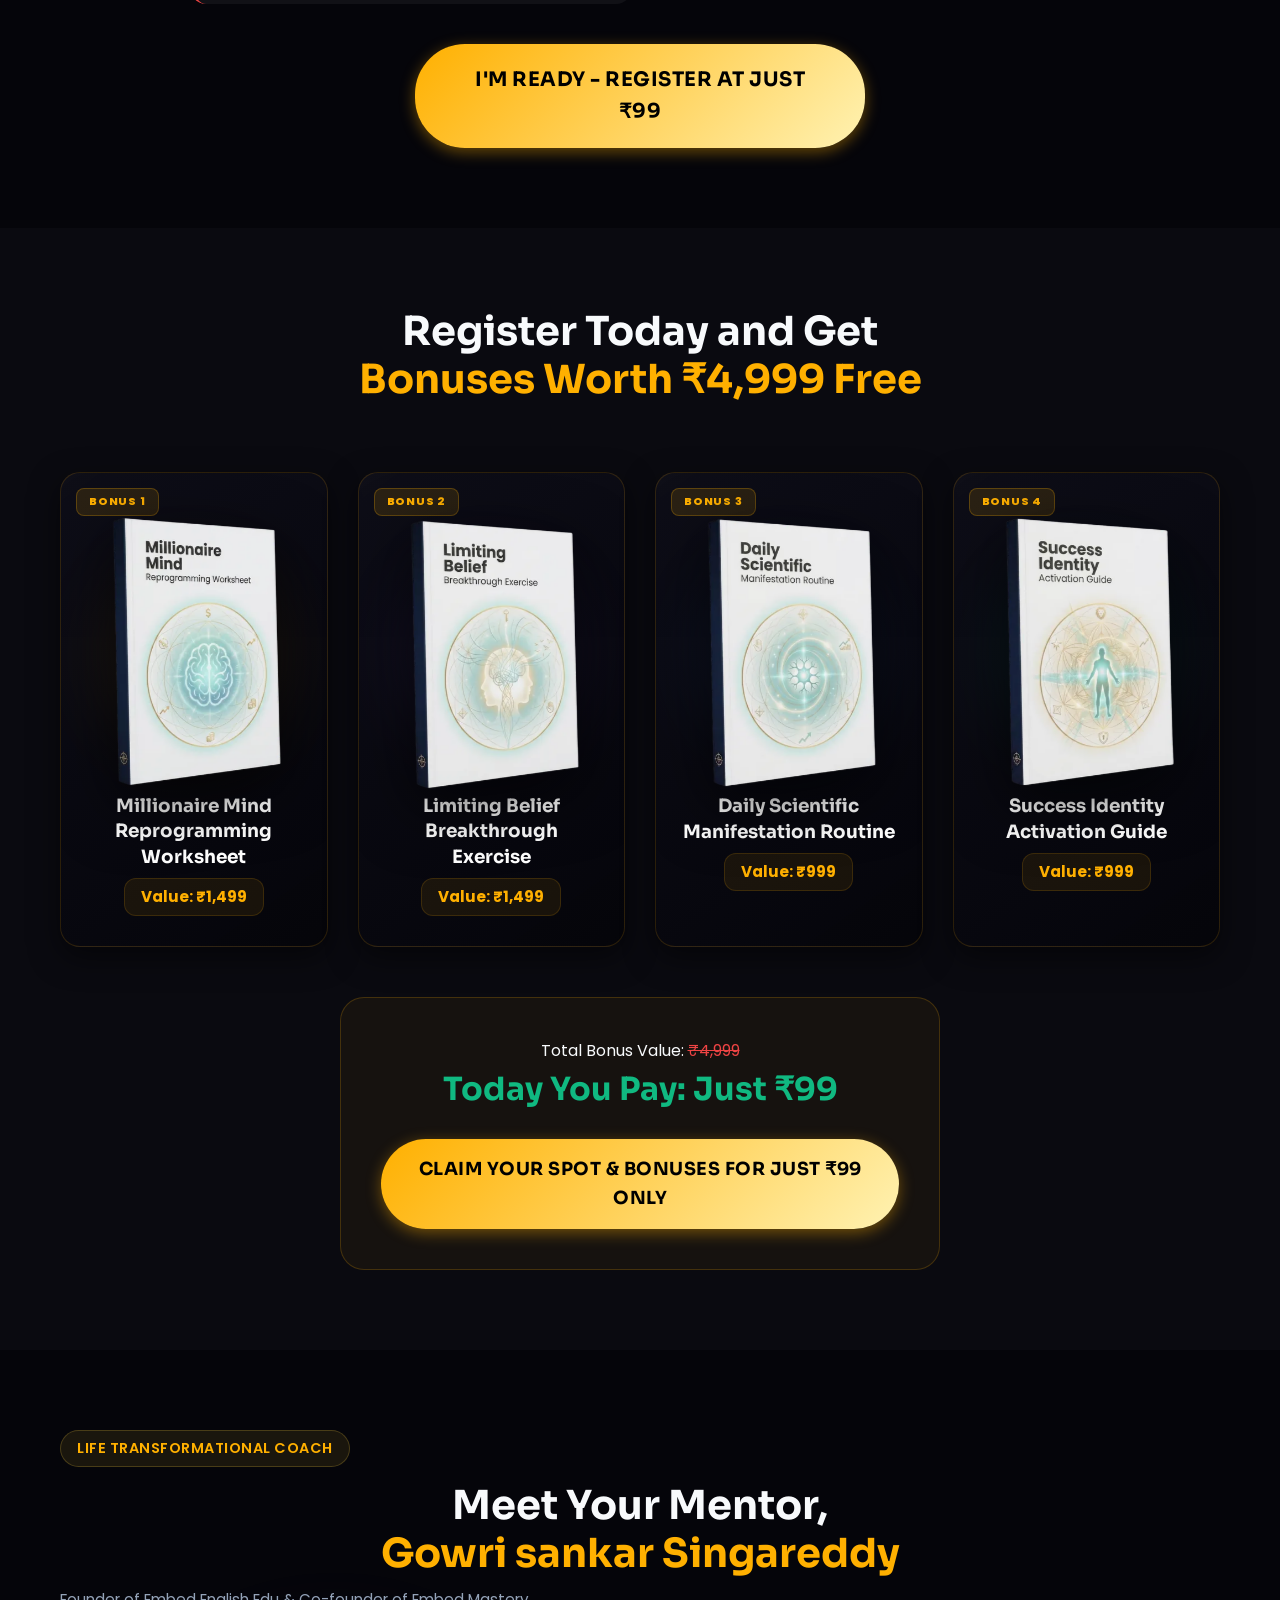
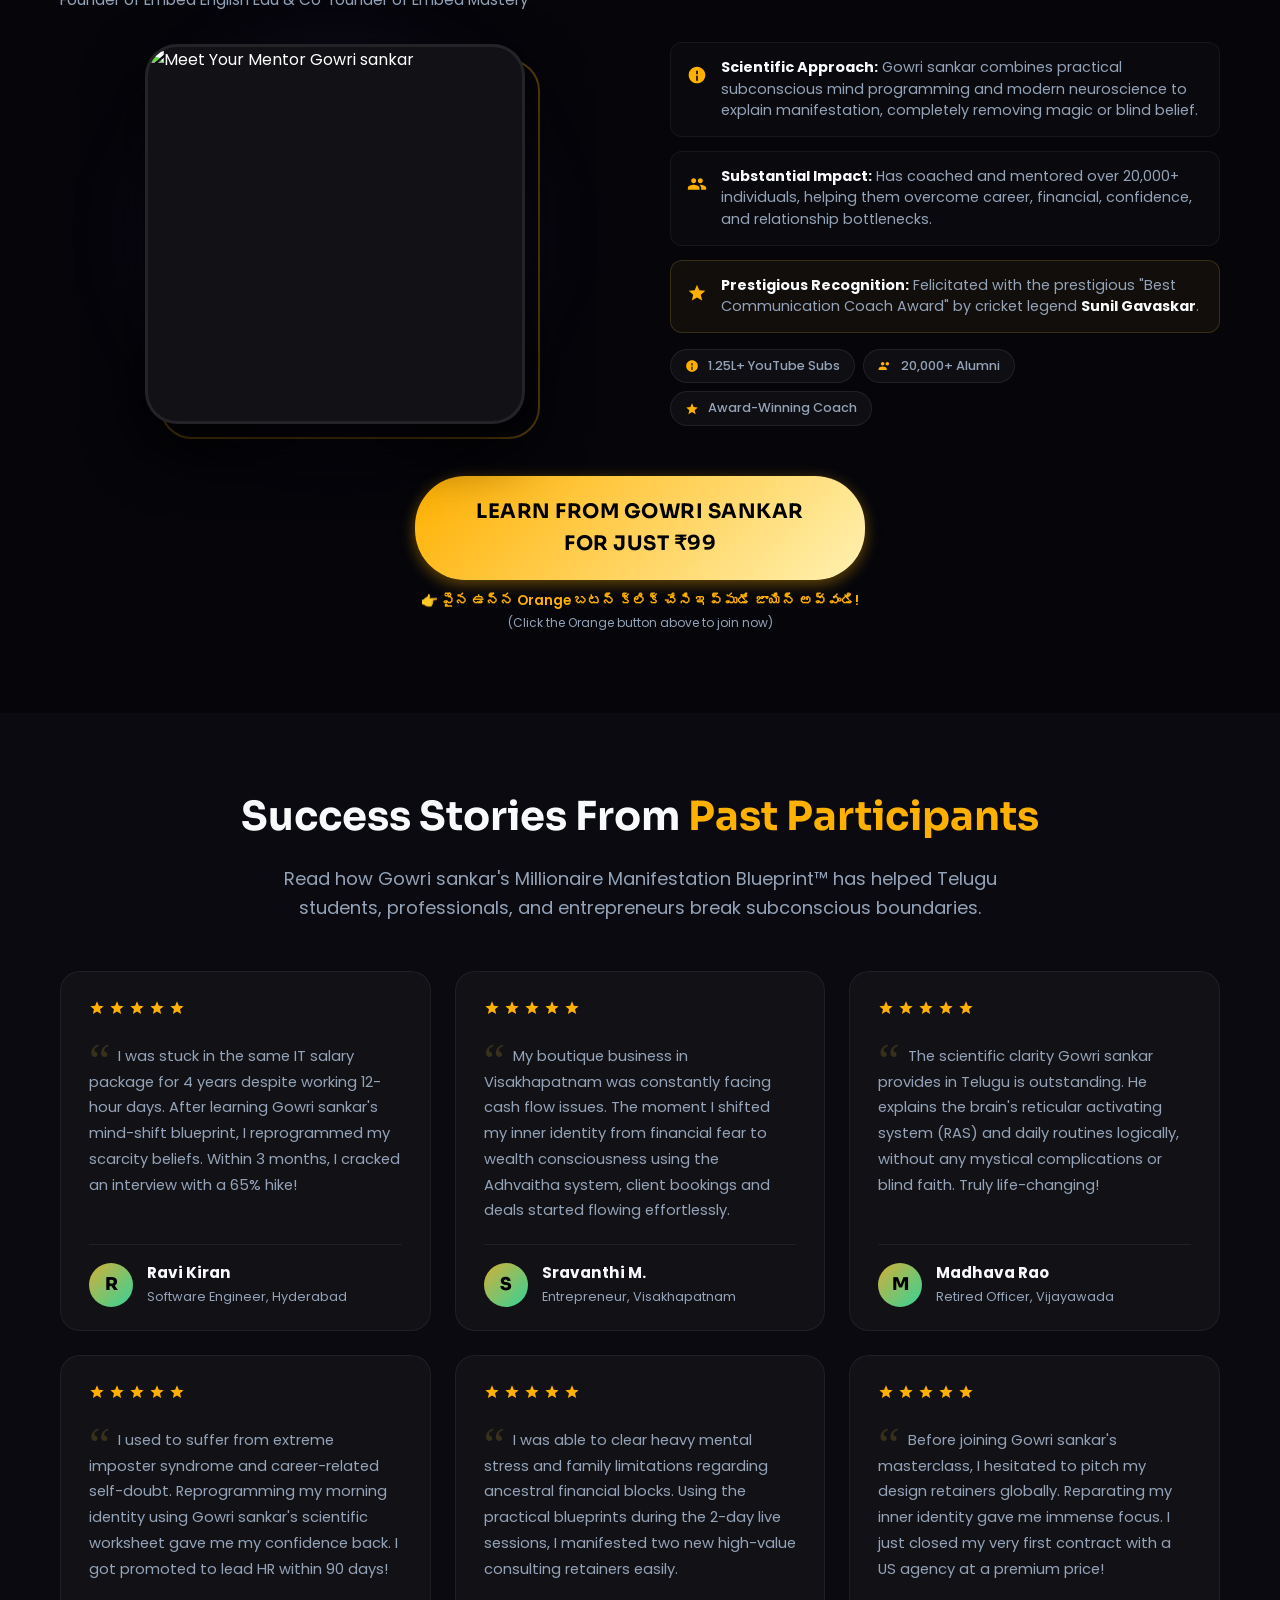
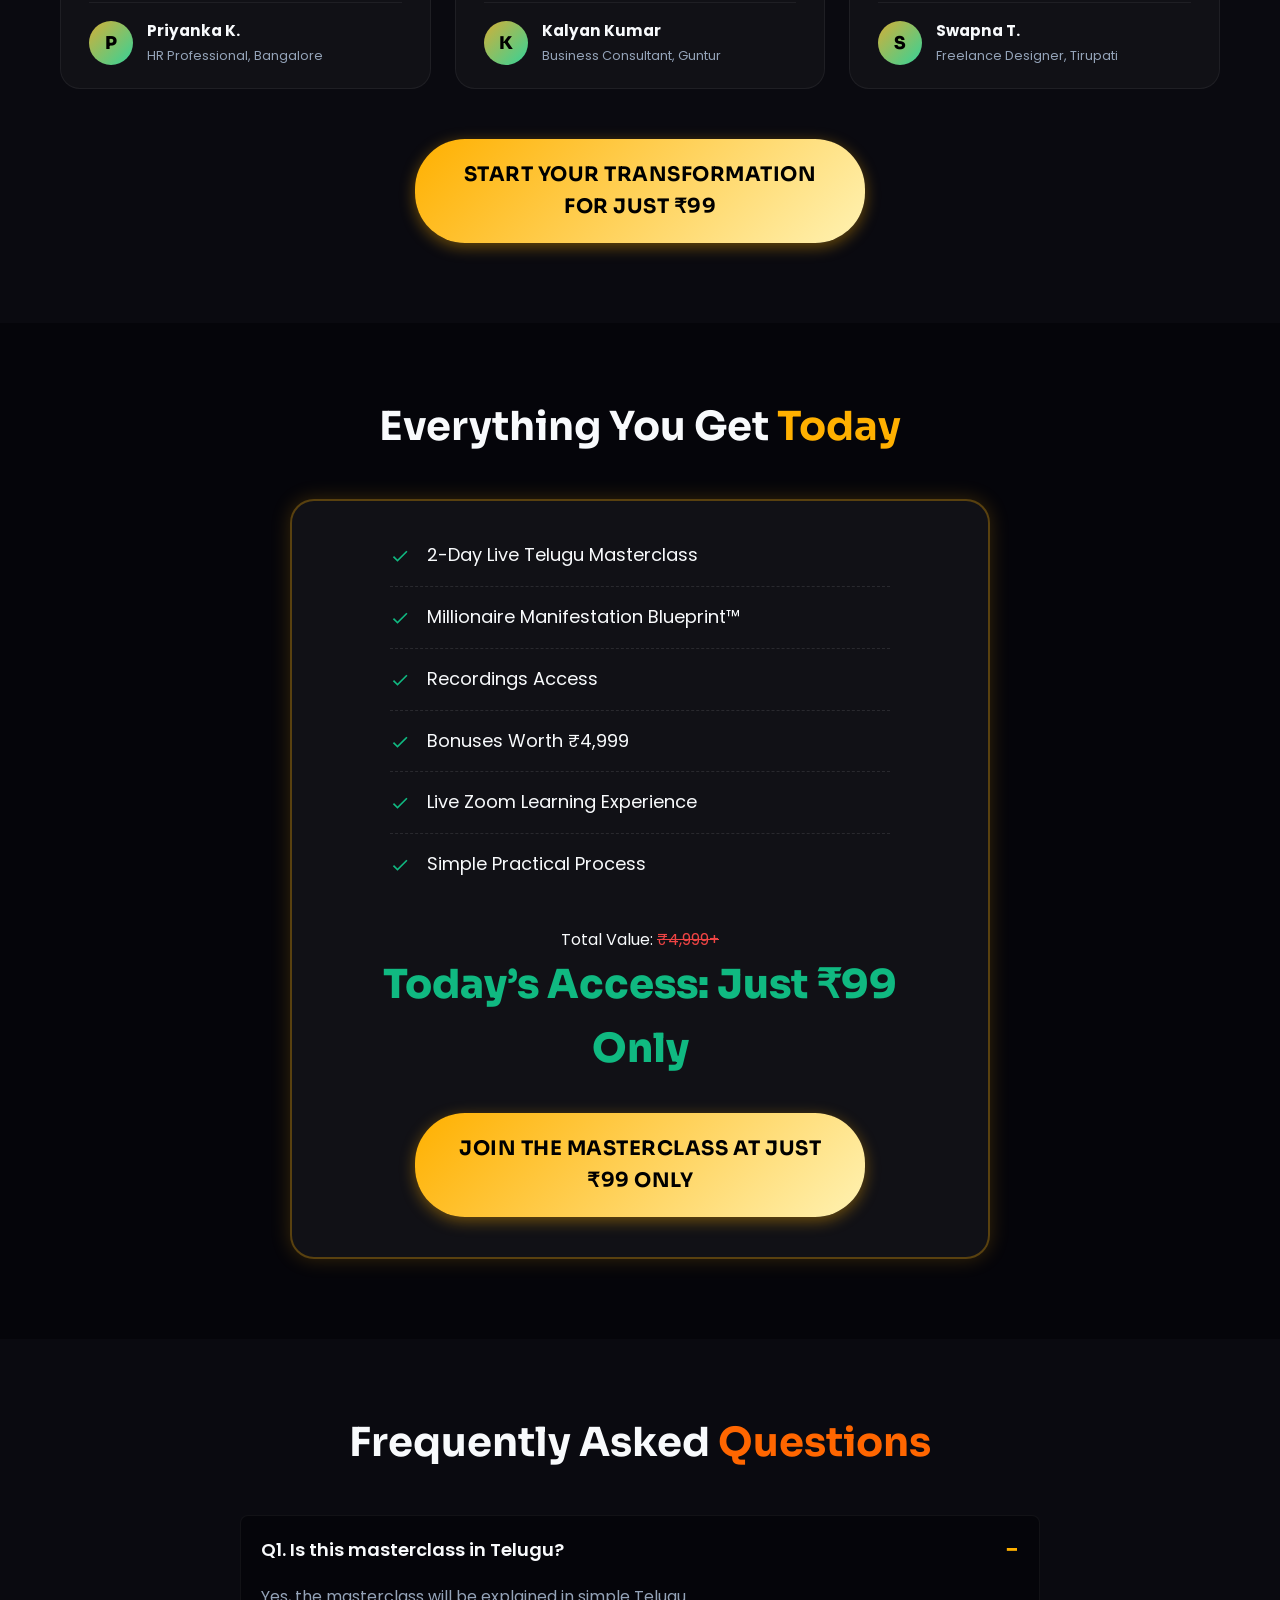
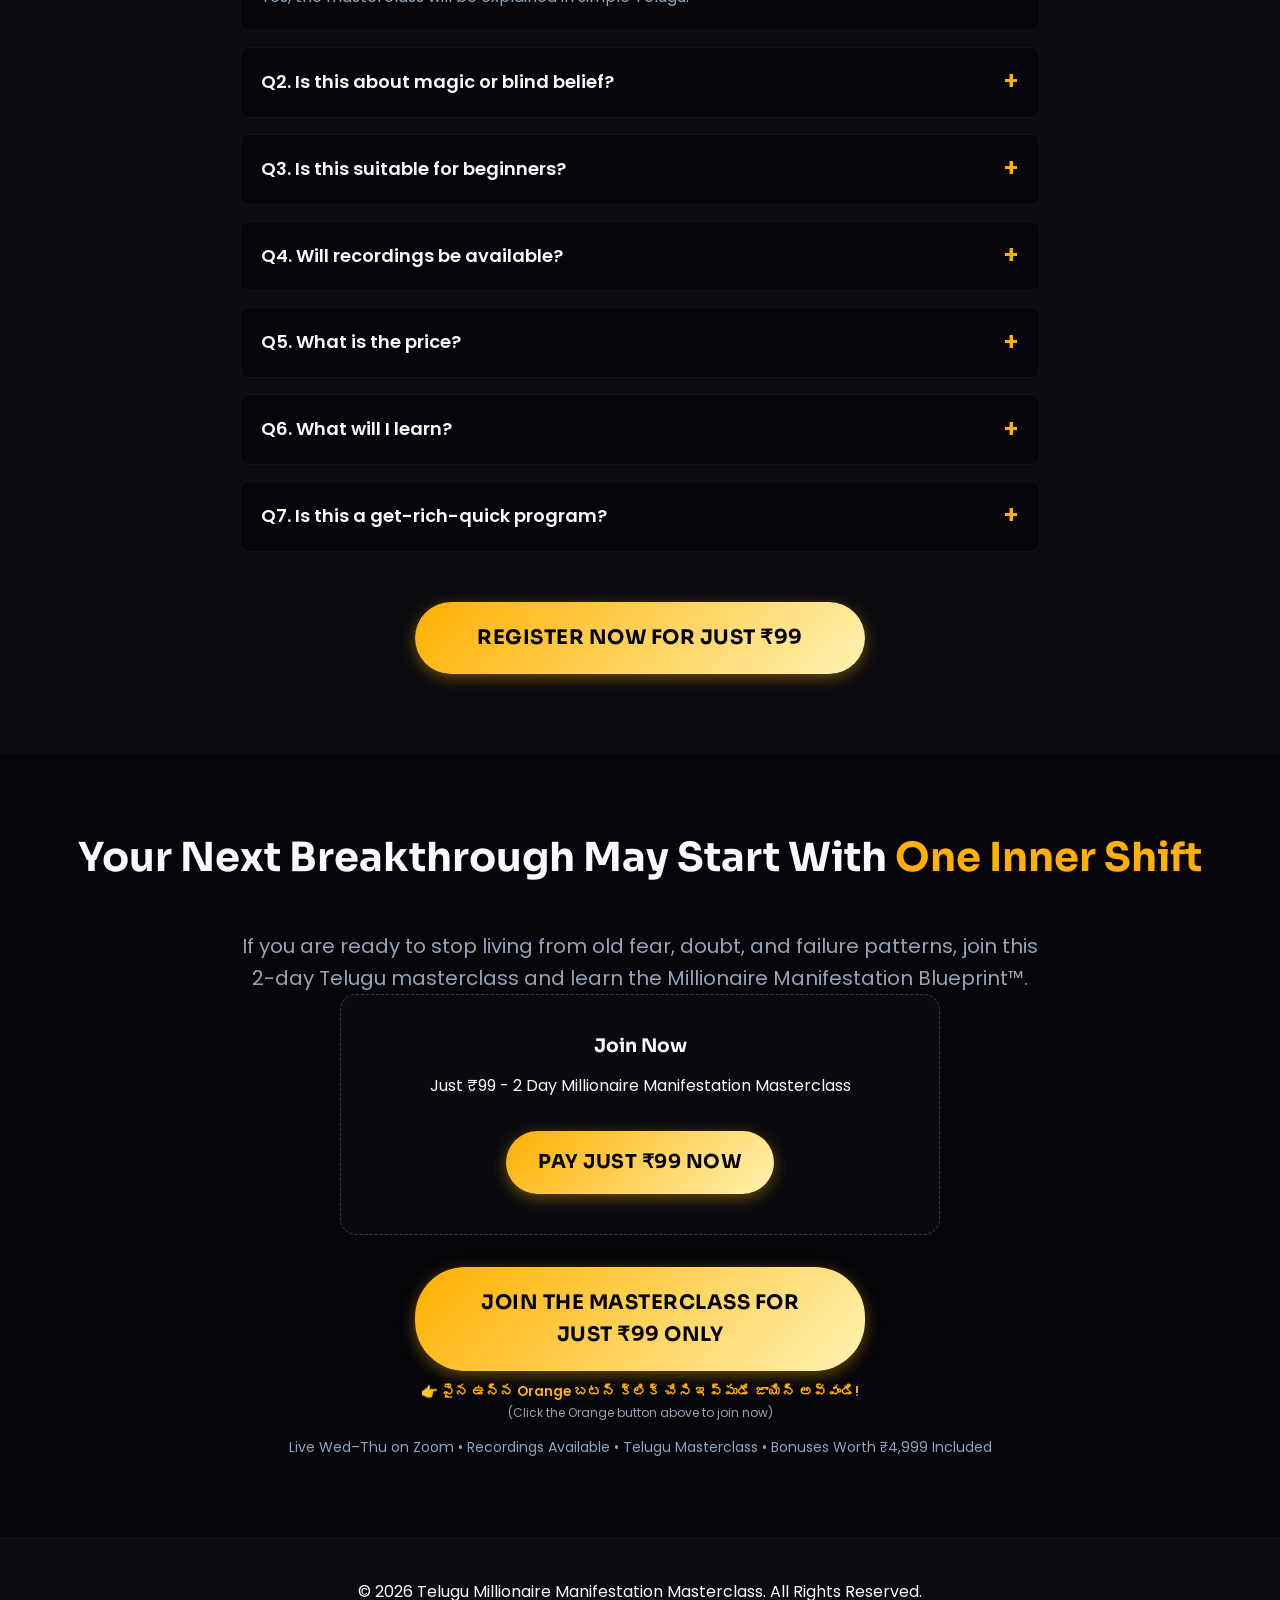
==== commit cc7c1114: "feat: add new 2-day manifestation masterclass landing page and update existing masterclass and thank" ====
--- a/index.html
+++ b/index.html
@@ -1,1454 +1,15 @@
 <!DOCTYPE html>
 <html lang="en">
-
 <head>
     <meta charset="UTF-8">
     <meta name="viewport" content="width=device-width, initial-scale=1.0">
-    <title>2-Day Telugu Millionaire Manifestation Masterclass</title>
-    <meta name="description"
-        content="Learn the Millionaire Manifestation Blueprint™ in Telugu and discover how to reprogram your mind for money, confidence, career growth, relationships, and success.">
-    <link rel="preconnect" href="https://fonts.googleapis.com">
-    <link rel="preconnect" href="https://fonts.gstatic.com" crossorigin>
-    <link
-        href="https://fonts.googleapis.com/css2?family=Poppins:wght@300;400;500;600;700;800&family=Sora:wght@400;500;600;700;800&display=swap"
-        rel="stylesheet">
-    <link rel="stylesheet" href="styles.css">
-    <link rel="icon" type="image/webp" href="coach-image.webp">
-    <!-- Meta Pixel Code -->
-    <script>
-        !function (f, b, e, v, n, t, s) {
-            if (f.fbq) return; n = f.fbq = function () {
-                n.callMethod ?
-                    n.callMethod.apply(n, arguments) : n.queue.push(arguments)
-            };
-            if (!f._fbq) f._fbq = n; n.push = n; n.loaded = !0; n.version = '2.0';
-            n.queue = []; t = b.createElement(e); t.async = !0;
-            t.src = v; s = b.getElementsByTagName(e)[0];
-            s.parentNode.insertBefore(t, s)
-        }(window, document, 'script',
-            'https://connect.facebook.net/en_US/fbevents.js');
-        fbq('init', '1551152019910713');
-        fbq('track', 'PageView');
+    <title>Redirecting...</title>
+    <meta http-equiv="refresh" content="0; url=/2smb" />
+    <script type="text/javascript">
+        window.location.href = "/2smb";
     </script>
-    <noscript><img height="1" width="1" style="display:none"
-            src="https://www.facebook.com/tr?id=1551152019910713&ev=PageView&noscript=1" /></noscript>
-    <!-- End Meta Pixel Code -->
 </head>
-
 <body>
-
-    <!-- TOP BANNER -->
-    <div class="top-banner-orange">
-        Attention People: Your Next Breakthrough in Money, Career, Confidence, Relationships & Success May Start
-        Here…
-    </div>
-
-    <!-- 1. HERO SECTION -->
-    <header class="hero-section-majestic">
-        <div class="hero-bg-particles"></div>
-        <div class="container hero-container-centered">
-
-
-            <h1 class="main-headline-majestic">
-                మీ Mind ని Reprogram చేసే <span class="highlight-orange">2-Day Scientific Manifestation Formula</span>
-                ద్వారా <span class="highlight-orange">Rich, Confident & Successful Life</span> ని Manifest చేసుకోవడం
-                ఎలాగో నేర్చుకోండి
-            </h1>
-            <div class="sub-headline-line">
-                ఈ powerful masterclass లో, Gowri Sankar గారు <span class="highlight-orange">Millionaire
-                    Manifestation Blueprint™</span> ని reveal చేయబోతున్నారు — మీ limiting beliefs ని break చేసి,
-                self-doubt ని remove చేసి, మీ inner identity ని shift చేసుకుని, మీ thoughts, emotions, actions ని మీరు
-                కలలుగనే life కి తగ్గట్లు align చేసుకునే simple step-by-step process ని ఈ workshop లో తెలుసుకోండి
-            </div>
-
-            <div class="reassurance-lines-majestic">
-                <div class="no-magic-tags">
-                    <span><svg class="premium-icon red-cross" viewBox="0 0 24 24">
-                            <path
-                                d="M19 6.41L17.59 5 12 10.59 6.41 5 5 6.41 10.59 12 5 17.59 6.41 19 12 13.41 17.59 19 19 17.59 13.41 12z"
-                                fill="currentColor" />
-                        </svg> No magic</span>
-                    <span><svg class="premium-icon red-cross" viewBox="0 0 24 24">
-                            <path
-                                d="M19 6.41L17.59 5 12 10.59 6.41 5 5 6.41 10.59 12 5 17.59 6.41 19 12 13.41 17.59 19 19 17.59 13.41 12z"
-                                fill="currentColor" />
-                        </svg> No blind belief</span>
-                    <span><svg class="premium-icon red-cross" viewBox="0 0 24 24">
-                            <path
-                                d="M19 6.41L17.59 5 12 10.59 6.41 5 5 6.41 10.59 12 5 17.59 6.41 19 12 13.41 17.59 19 19 17.59 13.41 12z"
-                                fill="currentColor" />
-                        </svg> No get rich quick scheme</span>
-                    <span><svg class="premium-icon red-cross" viewBox="0 0 24 24">
-                            <path
-                                d="M19 6.41L17.59 5 12 10.59 6.41 5 5 6.41 10.59 12 5 17.59 6.41 19 12 13.41 17.59 19 19 17.59 13.41 12z"
-                                fill="currentColor" />
-                        </svg> No complicated rituals</span>
-                </div>
-                <div class="line-2">
-                    <svg class="premium-icon teal-check-solid" viewBox="0 0 24 24" style="width: 22px; height: 22px;">
-                        <circle cx="12" cy="12" r="10" fill="#10B981" />
-                        <path d="M9 16.17L4.83 12l-1.42 1.41L9 19 21 7l-1.41-1.41z" fill="#FFFFFF" />
-                    </svg>Just practical scientific manifestation explained in simple Telugu
-                </div>
-            </div>
-
-            <hr class="hero-divider-small" style="margin-top: 30px;">
-
-            <!-- MENTOR + EVENT + PRICE MODULE -->
-            <div class="hero-lower-block">
-                <!-- LEFT SIDE: MENTOR -->
-                <div class="mentor-majestic-col">
-                    <div class="mentor-speaker-card">
-                        <div class="speaker-spotlight"></div>
-                        <div class="speaker-light-flare"></div>
-                        <div class="speaker-photo-wrap">
-                            <img src="coach-image.jpg" alt="Gowri sankar" class="speaker-photo" fetchpriority="high"
-                                decoding="async" onerror="this.src='coach-image.webp'">
-                        </div>
-                        <div class="speaker-details">
-                            <h3 class="speaker-name">Gowri sankar</h3>
-                            <div class="speaker-title">Manifestation Coach</div>
-                            <div class="speaker-divider"></div>
-                            <div class="speaker-tagline">Creator of Millionaire Manifestation Blueprint™</div>
-                        </div>
-                    </div>
-                </div>
-
-                <!-- RIGHT SIDE: EVENT / OFFER -->
-                <div class="event-majestic-col">
-                    <div class="offer-majestic-card">
-                        <div class="offer-glow-bg"></div>
-                        <div class="offer-light-flare"></div>
-
-                        <div class="offer-header">
-                            <span class="offer-badge">LIVE ZOOM MASTERCLASS</span>
-                            <h3 class="offer-title">Millionaire Manifestation Masterclass</h3>
-                        </div>
-
-                        <!-- Premium Center-Aligned Vertical Details Stack -->
-                        <div class="offer-details-list">
-                            <div class="detail-row">
-                                <svg class="detail-icon" viewBox="0 0 24 24">
-                                    <path
-                                        d="M19 4h-1V2h-2v2H8V2H6v2H5c-1.11 0-1.99.9-1.99 2L3 20c0 1.1.89 2 2 2h14c1.1 0 2-.9 2-2V6c0-1.1-.9-2-2-2zm0 16H5V9h14v11z"
-                                        fill="currentColor" />
-                                </svg>
-                                <span class="detail-label">Date:</span>
-                                <span class="detail-value dynamic-workshop-date">27 & 28 May (Wed & Thu)</span>
-                            </div>
-                            <div class="detail-row">
-                                <svg class="detail-icon" viewBox="0 0 24 24">
-                                    <path
-                                        d="M11.99 2C6.47 2 2 6.48 2 12s4.47 10 9.99 10C17.52 22 22 17.52 22 12S17.52 2 11.99 2zM12 20c-4.42 0-8-3.58-8-8s3.58-8 8-8 8 3.58 8 8-3.58 8-8 8zm.5-13H11v6l5.25 3.15.75-1.23-4.5-2.67z"
-                                        fill="currentColor" />
-                                </svg>
-                                <span class="detail-label">Time:</span>
-                                <span class="detail-value">7:00 PM - 9:00 PM (IST)</span>
-                            </div>
-                            <div class="detail-row">
-                                <svg class="detail-icon" style="color: #2D8CFF;" viewBox="0 0 24 24">
-                                    <path
-                                        d="M17 10.5V7c0-.55-.45-1-1-1H4c-.55 0-1 .45-1 1v10c0 .55.45 1 1 1h12c.55 0 1-.45 1-1v-3.5l4 4v-11l-4 4z"
-                                        fill="currentColor" />
-                                </svg>
-                                <span class="detail-label" style="color: #2D8CFF;">Platform:</span>
-                                <span class="detail-value" style="color: #2D8CFF; font-weight: 700;">Zoom (Telugu)
-                                </span>
-                            </div>
-                        </div>
-
-                        <div class="offer-divider"></div>
-
-                        <!-- Pricing Details -->
-                        <div class="offer-pricing">
-                            <span class="price-label">Special Early-Bird Access</span>
-                            <div class="price-tag-row">
-                                <span class="price-val">₹99</span>
-                                <span class="price-strike">₹999</span>
-                                <!-- <span class="bonus-badge-tag">90% OFF</span> -->
-                            </div>
-                        </div>
-
-                        <!-- Premium Action CTA -->
-                        <div class="offer-cta-wrap">
-                            <a href="https://imjo.in/ssQG98" class="cta-button massive-cta-orange pulse-anim-orange">
-                                JOIN NOW FOR JUST ₹99
-                            </a>
-                            <p class="click-instruction-text"
-                                style="color: #FFB000; font-size: 0.85rem; font-weight: 600; margin-top: 8px; margin-bottom: 2px;">
-                                👉 పైన ఉన్న ORANGE బటన్ క్లిక్ చేసి ఇప్పుడే జాయిన్ అవ్వండి! <br>
-                                <span style="font-size: 0.75rem; color: var(--text-muted); font-weight: 400;">(Click the
-                                    Orange button above to join now)</span>
-                            </p>
-                            <p class="bonus-highlight-text">Get Free Bonuses worth ₹10,488!</p>
-
-                        </div>
-
-                        <!-- Reassurance Row -->
-                        <div class="offer-reassurance-row">
-
-                        </div>
-                    </div>
-                </div>
-            </div>
-
-            <!-- SOCIAL PROOF ROW -->
-            <div class="social-proof-majestic">
-                <div class="proof-card">
-                    <div class="proof-val"><span class="orange-text">5+</span> Years</div>
-                    <div class="proof-label">Experience</div>
-                </div>
-                <div class="proof-card">
-                    <div class="proof-val"><span class="orange-text">50,000+</span></div>
-                    <div class="proof-label">Successful Shifts</div>
-                </div>
-                <div class="proof-card">
-                    <div class="proof-val"><span class="orange-text">1 Lakh+</span></div>
-                    <div class="proof-label">Telugu People Served</div>
-                </div>
-            </div>
-
-        </div>
-    </header>
-
-    <!-- 2. PROBLEM SECTION -->
-    <section class="problem-section section-padding">
-        <div class="container">
-            <h2 class="section-title">Are You Working Hard… <br /><span class="highlight-purple">But Still Feeling Stuck
-                    in the Same Life?</span></h2>
-
-            <!-- 6 individual pain point cards: image top, text below -->
-            <div class="pain-cards-grid">
-
-                <div class="pain-card-v3">
-                    <div class="pain-card-img-wrap">
-                        <img src="pain_money.webp" alt="Money Never Stays" loading="lazy" decoding="async">
-                    </div>
-                    <div class="pain-card-text">
-                        <strong>Money Never Stays</strong>
-                        <span>Money comes and goes, but never stays long enough in your life.</span>
-                    </div>
-                </div>
-
-                <div class="pain-card-v3">
-                    <div class="pain-card-img-wrap">
-                        <img src="pain_career.webp" alt="Career Feels Blocked" loading="lazy" decoding="async">
-                    </div>
-                    <div class="pain-card-text">
-                        <strong>Career Feels Blocked</strong>
-                        <span>You work extremely hard, but professional growth and recognition never come.</span>
-                    </div>
-                </div>
-
-                <div class="pain-card-v3">
-                    <div class="pain-card-img-wrap">
-                        <img src="pain_confidence.webp" alt="Confidence Drops" loading="lazy" decoding="async">
-                    </div>
-                    <div class="pain-card-text">
-                        <strong>Confidence Drops</strong>
-                        <span>Self-doubt and hesitation appear exactly when life-changing opportunities arrive.</span>
-                    </div>
-                </div>
-
-                <div class="pain-card-v3">
-                    <div class="pain-card-img-wrap">
-                        <img src="pain_patterns.webp" alt="Same Patterns Repeat" loading="lazy" decoding="async">
-                    </div>
-                    <div class="pain-card-text">
-                        <strong>Same Patterns Repeat</strong>
-                        <span>Your relationships, partnerships, and finance keep repeating the same painful
-                            cycles.</span>
-                    </div>
-                </div>
-
-                <div class="pain-card-v3">
-                    <div class="pain-card-img-wrap">
-                        <img src="pain_fear.webp" alt="Fear Stops You" loading="lazy" decoding="async">
-                    </div>
-                    <div class="pain-card-text">
-                        <strong>Fear Stops You</strong>
-                        <span>Fear of failure, judgment, and self-doubt prevent you from taking bold action.</span>
-                    </div>
-                </div>
-
-                <div class="pain-card-v3">
-                    <div class="pain-card-img-wrap">
-                        <img src="pain_nothing.webp" alt="Nothing Changes Permanently" loading="lazy" decoding="async">
-                    </div>
-                    <div class="pain-card-text">
-                        <strong>Nothing Changes Permanently</strong>
-                        <span>Motivation, books, positive thinking, or prayers — nothing sticks long-term.</span>
-                    </div>
-                </div>
-
-            </div>
-
-            <!-- Coach Quote Strip with Gowri sankar's Real Photo -->
-            <div class="coach-quote-strip">
-                <div class="coach-quote-img-col">
-                    <img src="gowrishankar.jpg" alt="Gowri sankar" class="coach-quote-img" loading="lazy"
-                        decoding="async">
-                </div>
-                <div class="coach-quote-text-col">
-                    <div class="quote-mark">“</div>
-                    <p class="coach-says">The real problem may not be your hard work. It is the old programming running
-                        silently inside your mind. <em>Until you change the inner identity, the outer results cannot
-                            change.</em></p>
-                    <p class="coach-attribution">— GOWRI SANKAR<br><span class="coach-designation">Life Transformational
-                            Coach</span></p>
-                </div>
-            </div>
-
-            <!-- Beautiful Section CTA -->
-            <div class="text-center mt-4" style="margin-top: 40px;">
-                <a href="https://imjo.in/ssQG98" class="cta-button primary-cta pulse-anim">Join the Masterclass for Just
-                    ₹99</a>
-                <p class="click-instruction-text"
-                    style="color: #FFB000; font-size: 0.85rem; font-weight: 600; margin-top: 10px;">
-                    👉 పైన ఉన్న Orange బటన్ క్లిక్ చేసి ఇప్పుడే జాయిన్ అవ్వండి! <br>
-                    <span style="font-size: 0.75rem; color: var(--text-muted); font-weight: 400;">(Click the Orange
-                        button above to join now)</span>
-                </p>
-            </div>
-
-        </div>
-    </section>
-
-    <!-- 3. BELIEF SHIFT SECTION -->
-    <section class="belief-shift-section section-padding dark-alt-bg">
-        <div class="container">
-            <h2 class="section-title">Your Outer Life Changes Only When Your <span class="highlight-accent">Inner
-                    Identity Changes</span></h2>
-            <p class="section-subtitle">Most people try to change their results by forcing action. But if your inner
-                identity is still built around fear, doubt, scarcity, and past failures, your actions will keep pulling
-                you back to the same life.</p>
-
-            <!-- Before / After Split -->
-            <div class="ba-split-wrapper">
-
-                <!-- LEFT: OLD PATTERN (STUCK CYCLE) -->
-                <div class="ba-col ba-old">
-                    <div class="ba-col-header old-header">
-                        <span class="ba-badge-locked">STATUS: STUCK IN CYCLE</span>
-                        <h3 class="ba-panel-title">Old Subconscious Blueprint</h3>
-                        <p class="ba-panel-desc">Repeating default patterns that block your abundance</p>
-                    </div>
-
-                    <div class="ba-steps">
-
-                        <!-- Step 1 -->
-                        <div class="ba-step old-step">
-                            <span class="step-num">STEP 01</span>
-                            <div class="ba-step-icon">
-                                <svg class="premium-icon" viewBox="0 0 24 24"
-                                    style="color: #ff6b6b; width: 20px; height: 20px;">
-                                    <path
-                                        d="M12 2C6.48 2 2 6.48 2 12s4.48 10 10 10 10-4.48 10-10S17.52 2 12 2zm1 15h-2v-6h2v6zm0-8h-2V7h2v2z"
-                                        fill="currentColor" />
-                                </svg>
-                            </div>
-                            <div class="ba-step-body">
-                                <h4 class="ba-step-title">Old Beliefs / Limits</h4>
-                                <p class="ba-step-desc">"I am not good enough," "Success requires painful struggle,"
-                                    "Money is extremely hard to earn."</p>
-                            </div>
-                        </div>
-
-                        <!-- Premium Vertical Connector Track -->
-                        <div class="step-connector-track old-track">
-                            <span class="connector-dot"></span>
-                        </div>
-
-                        <!-- Step 2 -->
-                        <div class="ba-step old-step">
-                            <span class="step-num">STEP 02</span>
-                            <div class="ba-step-icon">
-                                <svg class="premium-icon" viewBox="0 0 24 24"
-                                    style="color: #ff6b6b; width: 20px; height: 20px;">
-                                    <path
-                                        d="M12 2c-4.97 0-9 4.03-9 9 0 2.12.74 4.07 1.97 5.61L4.35 19.4c-.39.39-.39 1.02 0 1.41.39.39 1.02.39 1.41 0l2.79-2.79C10.09 18.66 11.03 19 12 19c4.97 0 9-4.03 9-9s-4.03-9-9-9zm0 15c-3.87 0-7-3.13-7-7s3.13-7 7-7 7 3.13 7 7-3.13 7-7 7z"
-                                        fill="currentColor" />
-                                </svg>
-                            </div>
-                            <div class="ba-step-body">
-                                <h4 class="ba-step-title">Victim Identity</h4>
-                                <p class="ba-step-desc">Operating from fear, deep self-doubt, past failures,
-                                    and constant worry about the future.</p>
-                            </div>
-                        </div>
-
-                        <!-- Premium Vertical Connector Track -->
-                        <div class="step-connector-track old-track">
-                            <span class="connector-dot"></span>
-                        </div>
-
-                        <!-- Step 3 -->
-                        <div class="ba-step old-step">
-                            <span class="step-num">STEP 03</span>
-                            <div class="ba-step-icon">
-                                <svg class="premium-icon" viewBox="0 0 24 24"
-                                    style="color: #ff6b6b; width: 20px; height: 20px;">
-                                    <path
-                                        d="M12 4V1L8 5l4 4V6c3.31 0 6 2.69 6 6 0 1.01-.25 1.97-.7 2.8l1.46 1.46C19.54 15.03 20 13.57 20 12c0-4.42-3.58-8-8-8zm-6 8c0-1.01.25-1.97.7-2.8L5.24 7.74C4.46 8.97 4 10.43 4 12c0 4.42 3.58 8 8 8v3l4-4-4-4v3c-3.31 0-6-2.69-6-6z"
-                                        fill="currentColor" />
-                                </svg>
-                            </div>
-                            <div class="ba-step-body">
-                                <h4 class="ba-step-title">Same Old Actions</h4>
-                                <p class="ba-step-desc">Forcing hard work, procrastinating, repeating comfortable
-                                    habits, and hesitating to take risks.</p>
-                            </div>
-                        </div>
-
-                        <!-- Premium Vertical Connector Track -->
-                        <div class="step-connector-track old-track">
-                            <span class="connector-dot"></span>
-                        </div>
-
-                        <!-- Step 4 (Result) -->
-                        <div class="ba-step old-step result-step old-result">
-                            <!-- <span class="step-num" style="color: #EF4444;">CYCLE RESULT</span> -->
-                            <div class="ba-step-icon">
-                                <svg class="premium-icon" viewBox="0 0 24 24"
-                                    style="color: #ff6b6b; width: 20px; height: 20px;">
-                                    <path
-                                        d="M19 3H5c-1.1 0-2 .9-2 2v14c0 1.1.9 2 2 2h14c1.1 0 2-.9 2-2V5c0-1.1-.9-2-2-2zm-3 10H8v-2h8v2z"
-                                        fill="currentColor" />
-                                </svg>
-                            </div>
-                            <div class="ba-step-body">
-                                <h4 class="ba-step-title">Same Painful Life</h4>
-                                <p class="ba-step-desc">Stuck in the exact same cycle of income blocks, relationship
-                                    loops, and zero permanent growth.</p>
-                            </div>
-                        </div>
-
-                    </div>
-                </div>
-
-                <!-- CENTER: GLOWING VS GATEWAY DIVIDER -->
-                <div class="ba-divider">
-                    <div class="ba-vs-pill">VS</div>
-                </div>
-
-                <!-- RIGHT: NEW PATTERN (UNLOCKED BLUEPRINT) -->
-                <div class="ba-col ba-new">
-                    <div class="ba-col-header new-header">
-                        <span class="ba-badge-unlocked">STATUS: UNLOCKED PATHWAY</span>
-                        <h3 class="ba-panel-title">Scientific Mind Blueprint</h3>
-                        <p class="ba-panel-desc">Practical scientific roadmap to command your reality</p>
-                    </div>
-
-                    <div class="ba-steps">
-
-                        <!-- Step 1 -->
-                        <div class="ba-step new-step">
-                            <span class="step-num">STEP 01</span>
-                            <div class="ba-step-icon">
-                                <svg class="premium-icon" viewBox="0 0 24 24"
-                                    style="color: #34d399; width: 20px; height: 20px;">
-                                    <path
-                                        d="M9 21c0 .55.45 1 1 1h4c.55 0 1-.45 1-1v-1H9v1zm3-19C8.14 2 5 5.14 5 9c0 2.38 1.19 4.47 3 5.74V17c0 .55.45 1 1 1h6c.55 0 1-.45 1-1v-2.26c1.81-1.27 3-3.36 3-5.74 0-3.86-3.14-7-7-7zm2.85 11.1l-.85.6V16h-4v-1.3l-.85-.6C7.8 13.1 7 11.18 7 9c0-2.76 2.24-5 5-5s5 2.24 5 5c0 2.18-.8 4.1-2.15 5.1z"
-                                        fill="currentColor" />
-                                </svg>
-                            </div>
-                            <div class="ba-step-body">
-                                <h4 class="ba-step-title">Success Beliefs</h4>
-                                <p class="ba-step-desc">"I am worthy of growth," "Abundance is my birthright,"
-                                    "Manifestation is a scientific blueprint."</p>
-                            </div>
-                        </div>
-
-                        <!-- Premium Vertical Connector Track -->
-                        <div class="step-connector-track new-track">
-                            <span class="connector-dot"></span>
-                        </div>
-
-                        <!-- Step 2 -->
-                        <div class="ba-step new-step">
-                            <span class="step-num">STEP 02</span>
-                            <div class="ba-step-icon">
-                                <svg class="premium-icon" viewBox="0 0 24 24"
-                                    style="color: #34d399; width: 20px; height: 20px;">
-                                    <path
-                                        d="M12 2C6.48 2 2 6.48 2 12s4.48 10 10 10 10-4.48 10-10S17.52 2 12 2zm1 17h-2v-2h2v2zm2.07-7.75l-.9.92C13.45 12.9 13 13.5 13 15h-2v-.5c0-1.1.45-2.1 1.17-2.83l1.24-1.26c.37-.36.59-.86.59-1.41 0-1.1-.9-2-2-2s-2 .9-2 2H7c0-2.76 2.24-5 5-5s5 2.24 5 5c0 1.04-.42 1.99-1.07 2.75z"
-                                        fill="currentColor" />
-                                </svg>
-                            </div>
-                            <div class="ba-step-body">
-                                <h4 class="ba-step-title">Powerful Creator</h4>
-                                <p class="ba-step-desc">Living as a highly confident, clear, emotionally stable, and
-                                    vibrationally aligned human being.</p>
-                            </div>
-                        </div>
-
-                        <!-- Premium Vertical Connector Track -->
-                        <div class="step-connector-track new-track">
-                            <span class="connector-dot"></span>
-                        </div>
-
-                        <!-- Step 3 -->
-                        <div class="ba-step new-step">
-                            <span class="step-num">STEP 03</span>
-                            <div class="ba-step-icon">
-                                <svg class="premium-icon" viewBox="0 0 24 24"
-                                    style="color: #34d399; width: 20px; height: 20px;">
-                                    <path
-                                        d="M19.14 12.94c.04-.3.06-.61.06-.94 0-.32-.02-.64-.07-.94l2.03-1.58c.18-.14.23-.41.12-.61l-1.92-3.32c-.12-.22-.37-.29-.59-.22l-2.39.96c-.5-.38-1.03-.7-1.62-.94l-.36-2.54c-.04-.24-.24-.41-.48-.41h-3.84c-.24 0-.43.17-.47.41l-.36 2.54c-.59.24-1.13.57-1.62.94l-2.39-.96c-.22-.08-.47 0-.59.22L2.74 8.87c-.12.21-.08.47.12.61l2.03 1.58c-.05.3-.09.63-.09.94s.02.64.07.94l-2.03 1.58c-.18.14-.23.41-.12.61l1.92 3.32c.12.22.37.29.59.22l2.39-.96c.5.38 1.03.7 1.62.94l.36 2.54c.05.24.24.41.48.41h3.84c.24 0 .44-.17.47-.41l.36-2.54c.59-.24 1.13-.56 1.62-.94l2.39.96c.22.08.47 0 .59-.22l1.92-3.32c.12-.22.07-.47-.12-.61l-2.01-1.58zM12 15.6c-1.98 0-3.6-1.62-3.6-3.6s1.62-3.6 3.6-3.6 3.6 1.62 3.6 3.6-1.62 3.6-3.6 3.6z"
-                                        fill="currentColor" />
-                                </svg>
-                            </div>
-                            <div class="ba-step-body">
-                                <h4 class="ba-step-title">Inspired Actions</h4>
-                                <p class="ba-step-desc">Acting on intuition, taking bold decisions easily, and following
-                                    powerful daily morning success rituals.</p>
-                            </div>
-                        </div>
-
-                        <!-- Premium Vertical Connector Track -->
-                        <div class="step-connector-track new-track">
-                            <span class="connector-dot"></span>
-                        </div>
-
-                        <!-- Step 4 (Result) -->
-                        <div class="ba-step new-step result-step new-result">
-                            <!-- <span class="step-num" style="color: #10B981;">TRANSFORMED RESULT</span> -->
-                            <div class="ba-step-icon">
-                                <svg class="premium-icon" viewBox="0 0 24 24"
-                                    style="color: #34d399; width: 20px; height: 20px;">
-                                    <path
-                                        d="M12 2C6.48 2 2 6.48 2 12s4.48 10 10 10 10-4.48 10-10S17.52 2 12 2zm-2 15l-5-5 1.41-1.41L10 14.17l7.59-7.59L19 8l-9 9z"
-                                        fill="currentColor" />
-                                </svg>
-                            </div>
-                            <div class="ba-step-body">
-                                <h4 class="ba-step-title">Transformed Reality</h4>
-                                <p class="ba-step-desc">Continuous multi-channel money flow, rapid career advancement,
-                                    great relationships, and peace of mind.</p>
-                            </div>
-                        </div>
-
-                    </div>
-                </div>
-
-            </div>
-
-            <!-- Beautiful Section CTA -->
-            <div class="text-center mt-4" style="margin-top: 50px;">
-                <a href="https://imjo.in/ssQG98" class="cta-button primary-cta pulse-anim">Get Instant Access for Just
-                    ₹99</a>
-                <p class="click-instruction-text"
-                    style="color: #FFB000; font-size: 0.85rem; font-weight: 600; margin-top: 10px;">
-                    👉 పైన ఉన్న Orange బటన్ క్లిక్ చేసి ఇప్పుడే జాయిన్ అవ్వండి! <br>
-                    <span style="font-size: 0.75rem; color: var(--text-muted); font-weight: 400;">(Click the Orange
-                        button above to join now)</span>
-                </p>
-            </div>
-
-        </div>
-    </section>
-
-    <!-- 4. INTRODUCE THE MASTERCLASS -->
-    <section class="intro-masterclass-section section-padding">
-        <div class="container text-center">
-            <h2 class="section-title">That’s Why Gowri sankar Created the <br /><span
-                    class="highlight-secondary">Millionaire Manifestation Blueprint™</span></h2>
-            <p class="body-text large-text">A simple, step-by-step scientific manifestation process that helps you
-                understand your current mental patterns, break limiting beliefs, and build a new identity aligned with
-                money, confidence, career growth, relationships, and success.</p>
-            <div class="mt-4">
-                <a href="https://imjo.in/ssQG98" class="cta-button">Join the 2-Day Masterclass for Just ₹99 Only</a>
-            </div>
-        </div>
-    </section>
-
-    <!-- 5. WHAT YOU WILL LEARN SECTION -->
-    <section class="what-you-learn-section section-padding dark-alt-bg">
-        <div class="container">
-            <h2 class="section-title">What You Will Learn in This <span class="highlight-accent">2-Day Telugu
-                    Masterclass</span></h2>
-
-            <div class="learn-grid">
-
-                <!-- Card 1 -->
-                <div class="learn-card">
-                    <div class="num">
-                        <svg viewBox="0 0 24 24"
-                            style="width: 20px; height: 20px; fill: none; stroke: var(--accent-secondary); stroke-width: 2; stroke-linecap: round; stroke-linejoin: round;">
-                            <path
-                                d="M9.5 2A2.5 2.5 0 0 1 12 4.5v15a2.5 2.5 0 0 1-4.96-.44 2.5 2.5 0 0 1 0-3.12 3 3 0 0 1 0-4.88 2.5 2.5 0 0 1 0-3.12A2.5 2.5 0 0 1 9.5 2zM14.5 2A2.5 2.5 0 0 0 12 4.5v15a2.5 2.5 0 0 0 4.96-.44 2.5 2.5 0 0 0 0-3.12 3 3 0 0 0 0-4.88 2.5 2.5 0 0 0 0-3.12A2.5 2.5 0 0 0 14.5 2z" />
-                        </svg>
-                    </div>
-                    <p>How your subconscious programming controls your money, confidence, and success</p>
-                </div>
-
-                <!-- Card 2 -->
-                <div class="learn-card">
-                    <div class="num">
-                        <svg viewBox="0 0 24 24"
-                            style="width: 20px; height: 20px; fill: none; stroke: var(--accent-secondary); stroke-width: 2; stroke-linecap: round; stroke-linejoin: round;">
-                            <circle cx="11" cy="11" r="8" />
-                            <line x1="21" y1="21" x2="16.65" y2="16.65" />
-                            <line x1="11" y1="8" x2="11" y2="14" />
-                            <line x1="8" y1="11" x2="14" y2="11" />
-                        </svg>
-                    </div>
-                    <p>How to identify the limiting beliefs silently blocking your growth</p>
-                </div>
-
-                <!-- Card 3 -->
-                <div class="learn-card">
-                    <div class="num">
-                        <svg viewBox="0 0 24 24"
-                            style="width: 20px; height: 20px; fill: none; stroke: var(--accent-secondary); stroke-width: 2; stroke-linecap: round; stroke-linejoin: round;">
-                            <path d="M12 22s8-4 8-10V5l-8-3-8 3v7c0 6 8 10 8 10z" />
-                            <path d="m9 12 2 2 4-4" />
-                        </svg>
-                    </div>
-                    <p>How to remove self-doubt and fear from the root</p>
-                </div>
-
-                <!-- Card 4 -->
-                <div class="learn-card">
-                    <div class="num">
-                        <svg viewBox="0 0 24 24"
-                            style="width: 20px; height: 20px; fill: none; stroke: var(--accent-secondary); stroke-width: 2; stroke-linecap: round; stroke-linejoin: round;">
-                            <path d="M2 4l3 12h14l3-12-6 7-4-7-4 7-6-7z" />
-                            <path d="M5 20h14" />
-                        </svg>
-                    </div>
-                    <p>How to build a strong success identity</p>
-                </div>
-
-                <!-- Card 5 -->
-                <div class="learn-card">
-                    <div class="num">
-                        <svg viewBox="0 0 24 24"
-                            style="width: 20px; height: 20px; fill: none; stroke: var(--accent-secondary); stroke-width: 2; stroke-linecap: round; stroke-linejoin: round;">
-                            <circle cx="12" cy="12" r="10" />
-                            <polygon points="16.24 7.76 14.12 14.12 7.76 16.24 9.88 9.88 16.24 7.76" />
-                        </svg>
-                    </div>
-                    <p>How to align your thoughts, emotions, and actions with your desired life</p>
-                </div>
-
-                <!-- Card 6 -->
-                <div class="learn-card">
-                    <div class="num">
-                        <svg viewBox="0 0 24 24"
-                            style="width: 20px; height: 20px; fill: none; stroke: var(--accent-secondary); stroke-width: 2; stroke-linecap: round; stroke-linejoin: round;">
-                            <ellipse cx="12" cy="12" rx="3" ry="9" transform="rotate(45 12 12)" />
-                            <ellipse cx="12" cy="12" rx="3" ry="9" transform="rotate(-45 12 12)" />
-                            <circle cx="12" cy="12" r="1" />
-                        </svg>
-                    </div>
-                    <p>How to practice scientific manifestation daily without complicated rituals</p>
-                </div>
-
-            </div>
-
-            <!-- Beautiful Section CTA -->
-            <div class="text-center mt-4" style="margin-top: 40px;">
-                <a href="https://imjo.in/ssQG98" class="cta-button primary-cta pulse-anim">Start Learning for Just
-                    ₹99</a>
-            </div>
-
-        </div>
-    </section>
-
-    <!-- 6. DAY-WISE BREAKDOWN -->
-    <section class="schedule-section section-padding">
-        <div class="container">
-            <h2 class="section-title">What Happens Inside the <span class="highlight-secondary">2 Days?</span></h2>
-
-            <div class="schedule-grid">
-                <div class="day-card">
-                    <div class="day-header">Day 1</div>
-                    <h3 class="day-theme">Break the Old Programming</h3>
-                    <ul class="day-list">
-                        <li>Understand why you feel stuck despite working hard</li>
-                        <li>Identify your money, career, confidence, and relationship blocks</li>
-                        <li>Learn how old beliefs create repeated life patterns</li>
-                        <li>Start shifting from fear identity to success identity</li>
-                    </ul>
-                </div>
-                <div class="day-card">
-                    <div class="day-header">Day 2</div>
-                    <h3 class="day-theme">Build Your Millionaire Manifestation Blueprint™</h3>
-                    <ul class="day-list">
-                        <li>Learn how to reprogram your mind with a practical process</li>
-                        <li>Align thoughts, emotions, and actions with your desired future</li>
-                        <li>Create your personal manifestation routine</li>
-                        <li>Build a clear inner identity for money, confidence, career growth, and success</li>
-                    </ul>
-                </div>
-            </div>
-
-            <!-- Beautiful Section CTA -->
-            <div class="text-center mt-4" style="margin-top: 40px;">
-                <a href="https://imjo.in/ssQG98" class="cta-button primary-cta pulse-anim">Claim Your Spot at Just ₹99
-                    Only</a>
-            </div>
-
-        </div>
-    </section>
-
-    <!-- 7. THIS IS FOR YOU IF SECTION -->
-    <section class="for-you-section section-padding dark-alt-bg">
-        <div class="container">
-
-            <div class="fyi-header">
-                <div class="fyi-pre-label">ATTENTION: TELUGU SEEKERS</div>
-                <h2 class="section-title">Is This You? <span class="highlight-accent">Read Every Statement
-                        Carefully…</span></h2>
-            </div>
-
-            <div class="fyi-statement-list">
-
-                <!-- Row 1 -->
-                <div class="fyi-row">
-                    <div class="fyi-num">01</div>
-                    <div class="fyi-content">
-                        <span class="fyi-statement">You feel completely stuck even after working hard</span>
-                        <span class="fyi-detail">You give 100% effort daily, but your career trajectory and savings
-                            account feel completely frozen.</span>
-                    </div>
-                    <div class="fyi-check">
-                        <svg class="premium-icon" viewBox="0 0 24 24" style="width: 22px; height: 22px;">
-                            <path d="M9 16.17L4.83 12l-1.42 1.41L9 19 21 7l-1.41-1.41z" fill="currentColor" />
-                        </svg>
-                    </div>
-                </div>
-
-                <!-- Row 2 -->
-                <div class="fyi-row">
-                    <div class="fyi-num">02</div>
-                    <div class="fyi-content">
-                        <span class="fyi-statement">You want better money flow and consistent career growth</span>
-                        <span class="fyi-detail">You want to break the invisible glass ceiling holding back your
-                            promotions and daily financial abundance.</span>
-                    </div>
-                    <div class="fyi-check">
-                        <svg class="premium-icon" viewBox="0 0 24 24" style="width: 22px; height: 22px;">
-                            <path d="M9 16.17L4.83 12l-1.42 1.41L9 19 21 7l-1.41-1.41z" fill="currentColor" />
-                        </svg>
-                    </div>
-                </div>
-
-                <!-- Row 3 -->
-                <div class="fyi-row">
-                    <div class="fyi-num">03</div>
-                    <div class="fyi-content">
-                        <span class="fyi-statement">You want to stop repeating old relationship or failure
-                            patterns</span>
-                        <span class="fyi-detail">Despite your best intentions, you keep attracting the same conflicts,
-                            toxic people, or financial bottlenecks.</span>
-                    </div>
-                    <div class="fyi-check">
-                        <svg class="premium-icon" viewBox="0 0 24 24" style="width: 22px; height: 22px;">
-                            <path d="M9 16.17L4.83 12l-1.42 1.41L9 19 21 7l-1.41-1.41z" fill="currentColor" />
-                        </svg>
-                    </div>
-                </div>
-
-                <!-- Row 4 -->
-                <div class="fyi-row">
-                    <div class="fyi-num">04</div>
-                    <div class="fyi-content">
-                        <span class="fyi-statement">You are tired of constant fear, confusion, and self-doubt</span>
-                        <span class="fyi-detail">Hesitation and imposter syndrome paralyze you the very moment
-                            high-reward opportunities show up in your life.</span>
-                    </div>
-                    <div class="fyi-check">
-                        <svg class="premium-icon" viewBox="0 0 24 24" style="width: 22px; height: 22px;">
-                            <path d="M9 16.17L4.83 12l-1.42 1.41L9 19 21 7l-1.41-1.41z" fill="currentColor" />
-                        </svg>
-                    </div>
-                </div>
-
-                <!-- Row 5 -->
-                <div class="fyi-row">
-                    <div class="fyi-num">05</div>
-                    <div class="fyi-content">
-                        <span class="fyi-statement">You want manifestation explained scientifically in simple
-                            Telugu</span>
-                        <span class="fyi-detail">You want a logical, highly practical routine that you can easily
-                            integrate into your busy schedule without blind beliefs.</span>
-                    </div>
-                    <div class="fyi-check">
-                        <svg class="premium-icon" viewBox="0 0 24 24" style="width: 22px; height: 22px;">
-                            <path d="M9 16.17L4.83 12l-1.42 1.41L9 19 21 7l-1.41-1.41z" fill="currentColor" />
-                        </svg>
-                    </div>
-                </div>
-
-            </div>
-
-            <!-- Custom FYI Bottom Callout Bar -->
-            <div class="fyi-cta-bar">
-                <p class="fyi-cta-text">If you checked even <strong>two of the statements</strong> above, you are
-                    operating from old subconscious programming. This 2-day workshop is exactly where you break it.</p>
-                <a href="https://imjo.in/ssQG98" class="cta-button primary-cta pulse-anim">Claim Your Spot for Just ₹99
-                    Only</a>
-            </div>
-
-        </div>
-    </section>
-
-    <!-- 8. THIS IS NOT FOR YOU IF SECTION -->
-    <section class="not-for-you-section section-padding">
-        <div class="container">
-            <h2 class="section-title">This Is <span class="highlight-red">Not For You If…</span></h2>
-
-            <div class="warning-grid">
-                <div class="warning-card">
-                    <svg class="premium-icon" viewBox="0 0 24 24"
-                        style="color: var(--danger-red); width: 18px; height: 18px; margin-right: 10px; display: inline-block; vertical-align: middle;">
-                        <path
-                            d="M19 6.41L17.59 5 12 10.59 6.41 5 5 6.41 10.59 12 5 17.59 6.41 19 12 13.41 17.59 19 19 17.59 13.41 12z"
-                            fill="currentColor" />
-                    </svg>
-                    You are strictly looking for overnight magic or superficial shortcuts.
-                </div>
-                <div class="warning-card">
-                    <svg class="premium-icon" viewBox="0 0 24 24"
-                        style="color: var(--danger-red); width: 18px; height: 18px; margin-right: 10px; display: inline-block; vertical-align: middle;">
-                        <path
-                            d="M19 6.41L17.59 5 12 10.59 6.41 5 5 6.41 10.59 12 5 17.59 6.41 19 12 13.41 17.59 19 19 17.59 13.41 12z"
-                            fill="currentColor" />
-                    </svg>
-                    You want get-rich-quick schemes without any dedication or effort.
-                </div>
-                <div class="warning-card">
-                    <svg class="premium-icon" viewBox="0 0 24 24"
-                        style="color: var(--danger-red); width: 18px; height: 18px; margin-right: 10px; display: inline-block; vertical-align: middle;">
-                        <path
-                            d="M19 6.41L17.59 5 12 10.59 6.41 5 5 6.41 10.59 12 5 17.59 6.41 19 12 13.41 17.59 19 19 17.59 13.41 12z"
-                            fill="currentColor" />
-                    </svg>
-                    You are not ready to take absolute responsibility for your inner reprogramming work.
-                </div>
-                <div class="warning-card">
-                    <svg class="premium-icon" viewBox="0 0 24 24"
-                        style="color: var(--danger-red); width: 18px; height: 18px; margin-right: 10px; display: inline-block; vertical-align: middle;">
-                        <path
-                            d="M19 6.41L17.59 5 12 10.59 6.41 5 5 6.41 10.59 12 5 17.59 6.41 19 12 13.41 17.59 19 19 17.59 13.41 12z"
-                            fill="currentColor" />
-                    </svg>
-                    You are looking purely for passive entertainment and not personal transformation.
-                </div>
-                <div class="warning-card">
-                    <svg class="premium-icon" viewBox="0 0 24 24"
-                        style="color: var(--danger-red); width: 18px; height: 18px; margin-right: 10px; display: inline-block; vertical-align: middle;">
-                        <path
-                            d="M19 6.41L17.59 5 12 10.59 6.41 5 5 6.41 10.59 12 5 17.59 6.41 19 12 13.41 17.59 19 19 17.59 13.41 12z"
-                            fill="currentColor" />
-                    </svg>
-                    You expect manifestation to happen automagically without taking inspired actions.
-                </div>
-            </div>
-
-            <!-- Beautiful Section CTA -->
-            <div class="text-center mt-4" style="margin-top: 40px;">
-                <a href="https://imjo.in/ssQG98" class="cta-button primary-cta pulse-anim">I'm Ready - Register at Just
-                    ₹99</a>
-            </div>
-
-        </div>
-    </section>
-
-    <!-- 9. BONUS SECTION -->
-    <section class="bonus-section section-padding dark-alt-bg">
-        <div class="container">
-            <h2 class="section-title">Register Today and Get <br /><span class="highlight-accent">Bonuses Worth ₹4,999
-                    Free</span></h2>
-
-            <div class="bonuses-grid">
-                <div class="bonus-item">
-                    <div class="bonus-badge">Bonus 1</div>
-                    <div class="bonus-mockup-wrap">
-                        <div class="bonus-glow-aura aura-gold"></div>
-                        <img src="3.webp" alt="Millionaire Mind Reprogramming Worksheet Mockup" class="bonus-mockup-img"
-                            loading="lazy" />
-                    </div>
-                    <h3 class="bonus-title">Millionaire Mind Reprogramming Worksheet</h3>
-                    <p class="bonus-value">Value: ₹1,499</p>
-                </div>
-                <div class="bonus-item">
-                    <div class="bonus-badge">Bonus 2</div>
-                    <div class="bonus-mockup-wrap">
-                        <div class="bonus-glow-aura aura-purple"></div>
-                        <img src="1.webp" alt="Limiting Belief Breakthrough Exercise Mockup" class="bonus-mockup-img"
-                            loading="lazy" />
-                    </div>
-                    <h3 class="bonus-title">Limiting Belief Breakthrough Exercise</h3>
-                    <p class="bonus-value">Value: ₹1,499</p>
-                </div>
-                <div class="bonus-item">
-                    <div class="bonus-badge">Bonus 3</div>
-                    <div class="bonus-mockup-wrap">
-                        <div class="bonus-glow-aura aura-blue"></div>
-                        <img src="4.webp" alt="Daily Scientific Manifestation Routine Mockup" class="bonus-mockup-img"
-                            loading="lazy" />
-                    </div>
-                    <h3 class="bonus-title">Daily Scientific Manifestation Routine</h3>
-                    <p class="bonus-value">Value: ₹999</p>
-                </div>
-                <div class="bonus-item">
-                    <div class="bonus-badge">Bonus 4</div>
-                    <div class="bonus-mockup-wrap">
-                        <div class="bonus-glow-aura aura-teal"></div>
-                        <img src="2.webp" alt="Success Identity Activation Guide Mockup" class="bonus-mockup-img"
-                            loading="lazy" />
-                    </div>
-                    <h3 class="bonus-title">Success Identity Activation Guide</h3>
-                    <p class="bonus-value">Value: ₹999</p>
-                </div>
-            </div>
-
-            <div class="bonus-summary">
-                <p>Total Bonus Value: <span class="strike">₹4,999</span></p>
-                <p class="today-pay">Today You Pay: Just ₹99</p>
-                <a href="https://imjo.in/ssQG98" class="cta-button">Claim Your Spot & Bonuses for Just ₹99 Only</a>
-            </div>
-        </div>
-    </section>
-
-    <!-- 10. MENTOR SECTION -->
-    <!-- 10. MENTOR SECTION -->
-    <section class="mentor-section section-padding">
-        <div class="container">
-            <!-- Mentor Section Header (Full width at top) -->
-            <div class="mentor-section-header">
-                <div class="mentor-role-tag">LIFE TRANSFORMATIONAL COACH</div>
-                <h2 class="section-title text-left" style="margin-top: 5px; margin-bottom: 10px;">Meet Your Mentor,
-                    <br /><span class="highlight-accent">Gowri sankar Singareddy</span>
-                </h2>
-                <p class="mentor-founders-line" style="margin-bottom: 30px;">Founder of Embed English Edu & Co-founder
-                    of Embed Mastery</p>
-            </div>
-
-            <!-- Two-Column Grid Body -->
-            <div class="mentor-container">
-                <div class="mentor-visual">
-                    <div class="mentor-canvas-wrapper">
-                        <div class="mentor-canvas-glow">
-                            <img src="gowrishankar.jpg" alt="Meet Your Mentor Gowri sankar" class="mentor-canvas-img"
-                                loading="lazy" decoding="async"
-                                onerror="this.src='https://via.placeholder.com/500x600/1A1A1A/D4AF37?text=Gowri sankar'">
-                        </div>
-                    </div>
-                </div>
-                <div class="mentor-content">
-                    <div class="mentor-bio-list">
-                        <div class="mbl-item">
-                            <span class="mbl-icon">
-                                <svg class="premium-icon" viewBox="0 0 24 24"
-                                    style="color: var(--accent-primary); width: 20px; height: 20px;">
-                                    <path
-                                        d="M12 2C6.48 2 2 6.48 2 12s4.48 10 10 10 10-4.48 10-10S17.52 2 12 2zm1 17h-2v-6h2v6zm0-8h-2V7h2v2z"
-                                        fill="currentColor" />
-                                </svg>
-                            </span>
-                            <span><strong>Scientific Approach:</strong> Gowri sankar combines practical subconscious
-                                mind
-                                programming and modern neuroscience to explain manifestation, completely removing magic
-                                or
-                                blind belief.</span>
-                        </div>
-                        <div class="mbl-item">
-                            <span class="mbl-icon">
-                                <svg class="premium-icon" viewBox="0 0 24 24"
-                                    style="color: var(--accent-primary); width: 20px; height: 20px;">
-                                    <path
-                                        d="M16 11c1.66 0 2.99-1.34 2.99-3S17.66 5 16 5c-1.66 0-3 1.34-3 3s1.34 3 3 3zm-8 0c1.66 0 2.99-1.34 2.99-3S9.66 5 8 5C6.34 5 5 6.34 5 8s1.34 3 3 3zm0 2c-2.33 0-7 1.17-7 3.5V19h14v-2.5c0-2.33-4.67-3.5-7-3.5zm8 0c-.29 0-.62.02-.97.05 1.16.84 1.97 1.97 1.97 3.45V19h6v-2.5c0-2.33-4.67-3.5-7-3.5z"
-                                        fill="currentColor" />
-                                </svg>
-                            </span>
-                            <span><strong>Substantial Impact:</strong> Has coached and mentored over 20,000+
-                                individuals,
-                                helping them overcome career, financial, confidence, and relationship
-                                bottlenecks.</span>
-                        </div>
-                        <div class="mbl-item mbl-highlight">
-                            <span class="mbl-icon">
-                                <svg class="premium-icon" viewBox="0 0 24 24"
-                                    style="color: var(--accent-primary); width: 20px; height: 20px;">
-                                    <path
-                                        d="M12 17.27L18.18 21l-1.64-7.03L22 9.24l-7.19-.61L12 2 9.19 8.63 2 9.24l5.46 4.73L5.82 21z"
-                                        fill="currentColor" />
-                                </svg>
-                            </span>
-                            <span><strong>Prestigious Recognition:</strong> Felicitated with the prestigious "Best
-                                Communication Coach Award" by cricket legend <strong>Sunil Gavaskar</strong>.</span>
-                        </div>
-                    </div>
-
-                    <div class="mentor-credential-tags">
-                        <div class="mcred-tag">
-                            <svg class="premium-icon" viewBox="0 0 24 24"
-                                style="color: var(--accent-primary); width: 14px; height: 14px; margin-right: 6px; display: inline-block; vertical-align: middle;">
-                                <path
-                                    d="M12 2C6.48 2 2 6.48 2 12s4.48 10 10 10 10-4.48 10-10S17.52 2 12 2zm1 17h-2v-6h2v6zm0-8h-2V7h2v2z"
-                                    fill="currentColor" />
-                            </svg>
-                            1.25L+ YouTube Subs
-                        </div>
-                        <div class="mcred-tag">
-                            <svg class="premium-icon" viewBox="0 0 24 24"
-                                style="color: var(--accent-primary); width: 14px; height: 14px; margin-right: 6px; display: inline-block; vertical-align: middle;">
-                                <path
-                                    d="M16 11c1.66 0 2.99-1.34 2.99-3S17.66 5 16 5c-1.66 0-3 1.34-3 3s1.34 3 3 3zm-8 0c1.66 0 2.99-1.34 2.99-3S9.66 5 8 5C6.34 5 5 6.34 5 8s1.34 3 3 3zm0 2c-2.33 0-7 1.17-7 3.5V19h14v-2.5c0-2.33-4.67-3.5-7-3.5z"
-                                    fill="currentColor" />
-                            </svg>
-                            20,000+ Alumni
-                        </div>
-                        <div class="mcred-tag">
-                            <svg class="premium-icon" viewBox="0 0 24 24"
-                                style="color: var(--accent-primary); width: 14px; height: 14px; margin-right: 6px; display: inline-block; vertical-align: middle;">
-                                <path
-                                    d="M12 17.27L18.18 21l-1.64-7.03L22 9.24l-7.19-.61L12 2 9.19 8.63 2 9.24l5.46 4.73L5.82 21z"
-                                    fill="currentColor" />
-                            </svg>
-                            Award-Winning Coach
-                        </div>
-                    </div>
-                </div>
-            </div>
-
-            <!-- Beautiful Section CTA -->
-            <div class="text-center mt-4" style="margin-top: 50px; width: 100%;">
-                <a href="https://imjo.in/ssQG98" class="cta-button primary-cta pulse-anim">Learn From Gowri sankar for
-                    Just ₹99</a>
-                <p class="click-instruction-text"
-                    style="color: #FFB000; font-size: 0.85rem; font-weight: 600; margin-top: 10px;">
-                    👉 పైన ఉన్న Orange బటన్ క్లిక్ చేసి ఇప్పుడే జాయిన్ అవ్వండి! <br>
-                    <span style="font-size: 0.75rem; color: var(--text-muted); font-weight: 400;">(Click the Orange
-                        button above to join now)</span>
-                </p>
-            </div>
-        </div>
-    </section>
-
-    <!-- 11. TESTIMONIAL SECTION -->
-    <section class="testimonial-section section-padding dark-alt-bg">
-        <div class="container">
-            <h2 class="section-title">Success Stories From <span class="highlight-accent">Past Participants</span></h2>
-            <p class="section-subtitle">Read how Gowri sankar's Millionaire Manifestation Blueprint™ has helped Telugu
-                students, professionals, and entrepreneurs break subconscious boundaries.</p>
-
-            <!-- Premium Text Testimonials Grid -->
-            <div class="text-testimonials-grid">
-
-                <!-- Testimonial 1 -->
-                <div class="text-tcard">
-                    <div class="tcard-rating" style="display: flex; gap: 4px; margin-bottom: 8px;">
-                        <svg viewBox="0 0 24 24" style="width: 16px; height: 16px; fill: var(--gold-primary);">
-                            <path
-                                d="M12 17.27L18.18 21l-1.64-7.03L22 9.24l-7.19-.61L12 2 9.19 8.63 2 9.24l5.46 4.73L5.82 21z" />
-                        </svg>
-                        <svg viewBox="0 0 24 24" style="width: 16px; height: 16px; fill: var(--gold-primary);">
-                            <path
-                                d="M12 17.27L18.18 21l-1.64-7.03L22 9.24l-7.19-.61L12 2 9.19 8.63 2 9.24l5.46 4.73L5.82 21z" />
-                        </svg>
-                        <svg viewBox="0 0 24 24" style="width: 16px; height: 16px; fill: var(--gold-primary);">
-                            <path
-                                d="M12 17.27L18.18 21l-1.64-7.03L22 9.24l-7.19-.61L12 2 9.19 8.63 2 9.24l5.46 4.73L5.82 21z" />
-                        </svg>
-                        <svg viewBox="0 0 24 24" style="width: 16px; height: 16px; fill: var(--gold-primary);">
-                            <path
-                                d="M12 17.27L18.18 21l-1.64-7.03L22 9.24l-7.19-.61L12 2 9.19 8.63 2 9.24l5.46 4.73L5.82 21z" />
-                        </svg>
-                        <svg viewBox="0 0 24 24" style="width: 16px; height: 16px; fill: var(--gold-primary);">
-                            <path
-                                d="M12 17.27L18.18 21l-1.64-7.03L22 9.24l-7.19-.61L12 2 9.19 8.63 2 9.24l5.46 4.73L5.82 21z" />
-                        </svg>
-                    </div>
-                    <div class="tcard-quote">
-                        I was stuck in the same IT salary package for 4 years despite working 12-hour days. After
-                        learning Gowri sankar's mind-shift blueprint, I reprogrammed my scarcity beliefs. Within 3
-                        months, I cracked an interview with a 65% hike!
-                    </div>
-                    <div class="tcard-author">
-                        <div class="tcard-avatar" style="background: linear-gradient(135deg, #D4AF37, #34D399);">R</div>
-                        <div class="tcard-name-role">
-                            <strong>Ravi Kiran</strong>
-                            <span>Software Engineer, Hyderabad</span>
-                        </div>
-                    </div>
-                </div>
-
-                <!-- Testimonial 2 -->
-                <div class="text-tcard">
-                    <div class="tcard-rating" style="display: flex; gap: 4px; margin-bottom: 8px;">
-                        <svg viewBox="0 0 24 24" style="width: 16px; height: 16px; fill: var(--gold-primary);">
-                            <path
-                                d="M12 17.27L18.18 21l-1.64-7.03L22 9.24l-7.19-.61L12 2 9.19 8.63 2 9.24l5.46 4.73L5.82 21z" />
-                        </svg>
-                        <svg viewBox="0 0 24 24" style="width: 16px; height: 16px; fill: var(--gold-primary);">
-                            <path
-                                d="M12 17.27L18.18 21l-1.64-7.03L22 9.24l-7.19-.61L12 2 9.19 8.63 2 9.24l5.46 4.73L5.82 21z" />
-                        </svg>
-                        <svg viewBox="0 0 24 24" style="width: 16px; height: 16px; fill: var(--gold-primary);">
-                            <path
-                                d="M12 17.27L18.18 21l-1.64-7.03L22 9.24l-7.19-.61L12 2 9.19 8.63 2 9.24l5.46 4.73L5.82 21z" />
-                        </svg>
-                        <svg viewBox="0 0 24 24" style="width: 16px; height: 16px; fill: var(--gold-primary);">
-                            <path
-                                d="M12 17.27L18.18 21l-1.64-7.03L22 9.24l-7.19-.61L12 2 9.19 8.63 2 9.24l5.46 4.73L5.82 21z" />
-                        </svg>
-                        <svg viewBox="0 0 24 24" style="width: 16px; height: 16px; fill: var(--gold-primary);">
-                            <path
-                                d="M12 17.27L18.18 21l-1.64-7.03L22 9.24l-7.19-.61L12 2 9.19 8.63 2 9.24l5.46 4.73L5.82 21z" />
-                        </svg>
-                    </div>
-                    <div class="tcard-quote">
-                        My boutique business in Visakhapatnam was constantly facing cash flow issues. The moment I
-                        shifted my inner identity from financial fear to wealth consciousness using the Adhvaitha
-                        system, client bookings and deals started flowing effortlessly.
-                    </div>
-                    <div class="tcard-author">
-                        <div class="tcard-avatar" style="background: linear-gradient(135deg, #D4AF37, #34D399);">S</div>
-                        <div class="tcard-name-role">
-                            <strong>Sravanthi M.</strong>
-                            <span>Entrepreneur, Visakhapatnam</span>
-                        </div>
-                    </div>
-                </div>
-
-                <!-- Testimonial 3 -->
-                <div class="text-tcard">
-                    <div class="tcard-rating" style="display: flex; gap: 4px; margin-bottom: 8px;">
-                        <svg viewBox="0 0 24 24" style="width: 16px; height: 16px; fill: var(--gold-primary);">
-                            <path
-                                d="M12 17.27L18.18 21l-1.64-7.03L22 9.24l-7.19-.61L12 2 9.19 8.63 2 9.24l5.46 4.73L5.82 21z" />
-                        </svg>
-                        <svg viewBox="0 0 24 24" style="width: 16px; height: 16px; fill: var(--gold-primary);">
-                            <path
-                                d="M12 17.27L18.18 21l-1.64-7.03L22 9.24l-7.19-.61L12 2 9.19 8.63 2 9.24l5.46 4.73L5.82 21z" />
-                        </svg>
-                        <svg viewBox="0 0 24 24" style="width: 16px; height: 16px; fill: var(--gold-primary);">
-                            <path
-                                d="M12 17.27L18.18 21l-1.64-7.03L22 9.24l-7.19-.61L12 2 9.19 8.63 2 9.24l5.46 4.73L5.82 21z" />
-                        </svg>
-                        <svg viewBox="0 0 24 24" style="width: 16px; height: 16px; fill: var(--gold-primary);">
-                            <path
-                                d="M12 17.27L18.18 21l-1.64-7.03L22 9.24l-7.19-.61L12 2 9.19 8.63 2 9.24l5.46 4.73L5.82 21z" />
-                        </svg>
-                        <svg viewBox="0 0 24 24" style="width: 16px; height: 16px; fill: var(--gold-primary);">
-                            <path
-                                d="M12 17.27L18.18 21l-1.64-7.03L22 9.24l-7.19-.61L12 2 9.19 8.63 2 9.24l5.46 4.73L5.82 21z" />
-                        </svg>
-                    </div>
-                    <div class="tcard-quote">
-                        The scientific clarity Gowri sankar provides in Telugu is outstanding. He explains the brain's
-                        reticular activating system (RAS) and daily routines logically, without any mystical
-                        complications or blind faith. Truly life-changing!
-                    </div>
-                    <div class="tcard-author">
-                        <div class="tcard-avatar" style="background: linear-gradient(135deg, #D4AF37, #34D399);">M</div>
-                        <div class="tcard-name-role">
-                            <strong>Madhava Rao</strong>
-                            <span>Retired Officer, Vijayawada</span>
-                        </div>
-                    </div>
-                </div>
-
-                <!-- Testimonial 4 -->
-                <div class="text-tcard">
-                    <div class="tcard-rating" style="display: flex; gap: 4px; margin-bottom: 8px;">
-                        <svg viewBox="0 0 24 24" style="width: 16px; height: 16px; fill: var(--gold-primary);">
-                            <path
-                                d="M12 17.27L18.18 21l-1.64-7.03L22 9.24l-7.19-.61L12 2 9.19 8.63 2 9.24l5.46 4.73L5.82 21z" />
-                        </svg>
-                        <svg viewBox="0 0 24 24" style="width: 16px; height: 16px; fill: var(--gold-primary);">
-                            <path
-                                d="M12 17.27L18.18 21l-1.64-7.03L22 9.24l-7.19-.61L12 2 9.19 8.63 2 9.24l5.46 4.73L5.82 21z" />
-                        </svg>
-                        <svg viewBox="0 0 24 24" style="width: 16px; height: 16px; fill: var(--gold-primary);">
-                            <path
-                                d="M12 17.27L18.18 21l-1.64-7.03L22 9.24l-7.19-.61L12 2 9.19 8.63 2 9.24l5.46 4.73L5.82 21z" />
-                        </svg>
-                        <svg viewBox="0 0 24 24" style="width: 16px; height: 16px; fill: var(--gold-primary);">
-                            <path
-                                d="M12 17.27L18.18 21l-1.64-7.03L22 9.24l-7.19-.61L12 2 9.19 8.63 2 9.24l5.46 4.73L5.82 21z" />
-                        </svg>
-                        <svg viewBox="0 0 24 24" style="width: 16px; height: 16px; fill: var(--gold-primary);">
-                            <path
-                                d="M12 17.27L18.18 21l-1.64-7.03L22 9.24l-7.19-.61L12 2 9.19 8.63 2 9.24l5.46 4.73L5.82 21z" />
-                        </svg>
-                    </div>
-                    <div class="tcard-quote">
-                        I used to suffer from extreme imposter syndrome and career-related self-doubt. Reprogramming my
-                        morning identity using Gowri sankar's scientific worksheet gave me my confidence back. I got
-                        promoted to lead HR within 90 days!
-                    </div>
-                    <div class="tcard-author">
-                        <div class="tcard-avatar" style="background: linear-gradient(135deg, #D4AF37, #34D399);">P</div>
-                        <div class="tcard-name-role">
-                            <strong>Priyanka K.</strong>
-                            <span>HR Professional, Bangalore</span>
-                        </div>
-                    </div>
-                </div>
-
-                <!-- Testimonial 5 -->
-                <div class="text-tcard">
-                    <div class="tcard-rating" style="display: flex; gap: 4px; margin-bottom: 8px;">
-                        <svg viewBox="0 0 24 24" style="width: 16px; height: 16px; fill: var(--gold-primary);">
-                            <path
-                                d="M12 17.27L18.18 21l-1.64-7.03L22 9.24l-7.19-.61L12 2 9.19 8.63 2 9.24l5.46 4.73L5.82 21z" />
-                        </svg>
-                        <svg viewBox="0 0 24 24" style="width: 16px; height: 16px; fill: var(--gold-primary);">
-                            <path
-                                d="M12 17.27L18.18 21l-1.64-7.03L22 9.24l-7.19-.61L12 2 9.19 8.63 2 9.24l5.46 4.73L5.82 21z" />
-                        </svg>
-                        <svg viewBox="0 0 24 24" style="width: 16px; height: 16px; fill: var(--gold-primary);">
-                            <path
-                                d="M12 17.27L18.18 21l-1.64-7.03L22 9.24l-7.19-.61L12 2 9.19 8.63 2 9.24l5.46 4.73L5.82 21z" />
-                        </svg>
-                        <svg viewBox="0 0 24 24" style="width: 16px; height: 16px; fill: var(--gold-primary);">
-                            <path
-                                d="M12 17.27L18.18 21l-1.64-7.03L22 9.24l-7.19-.61L12 2 9.19 8.63 2 9.24l5.46 4.73L5.82 21z" />
-                        </svg>
-                        <svg viewBox="0 0 24 24" style="width: 16px; height: 16px; fill: var(--gold-primary);">
-                            <path
-                                d="M12 17.27L18.18 21l-1.64-7.03L22 9.24l-7.19-.61L12 2 9.19 8.63 2 9.24l5.46 4.73L5.82 21z" />
-                        </svg>
-                    </div>
-                    <div class="tcard-quote">
-                        I was able to clear heavy mental stress and family limitations regarding ancestral financial
-                        blocks. Using the practical blueprints during the 2-day live sessions, I manifested two new
-                        high-value consulting retainers easily.
-                    </div>
-                    <div class="tcard-author">
-                        <div class="tcard-avatar" style="background: linear-gradient(135deg, #D4AF37, #34D399);">K</div>
-                        <div class="tcard-name-role">
-                            <strong>Kalyan Kumar</strong>
-                            <span>Business Consultant, Guntur</span>
-                        </div>
-                    </div>
-                </div>
-
-                <!-- Testimonial 6 -->
-                <div class="text-tcard">
-                    <div class="tcard-rating" style="display: flex; gap: 4px; margin-bottom: 8px;">
-                        <svg viewBox="0 0 24 24" style="width: 16px; height: 16px; fill: var(--gold-primary);">
-                            <path
-                                d="M12 17.27L18.18 21l-1.64-7.03L22 9.24l-7.19-.61L12 2 9.19 8.63 2 9.24l5.46 4.73L5.82 21z" />
-                        </svg>
-                        <svg viewBox="0 0 24 24" style="width: 16px; height: 16px; fill: var(--gold-primary);">
-                            <path
-                                d="M12 17.27L18.18 21l-1.64-7.03L22 9.24l-7.19-.61L12 2 9.19 8.63 2 9.24l5.46 4.73L5.82 21z" />
-                        </svg>
-                        <svg viewBox="0 0 24 24" style="width: 16px; height: 16px; fill: var(--gold-primary);">
-                            <path
-                                d="M12 17.27L18.18 21l-1.64-7.03L22 9.24l-7.19-.61L12 2 9.19 8.63 2 9.24l5.46 4.73L5.82 21z" />
-                        </svg>
-                        <svg viewBox="0 0 24 24" style="width: 16px; height: 16px; fill: var(--gold-primary);">
-                            <path
-                                d="M12 17.27L18.18 21l-1.64-7.03L22 9.24l-7.19-.61L12 2 9.19 8.63 2 9.24l5.46 4.73L5.82 21z" />
-                        </svg>
-                        <svg viewBox="0 0 24 24" style="width: 16px; height: 16px; fill: var(--gold-primary);">
-                            <path
-                                d="M12 17.27L18.18 21l-1.64-7.03L22 9.24l-7.19-.61L12 2 9.19 8.63 2 9.24l5.46 4.73L5.82 21z" />
-                        </svg>
-                    </div>
-                    <div class="tcard-quote">
-                        Before joining Gowri sankar's masterclass, I hesitated to pitch my design retainers globally.
-                        Reparating my inner identity gave me immense focus. I just closed my very first contract with a
-                        US agency at a premium price!
-                    </div>
-                    <div class="tcard-author">
-                        <div class="tcard-avatar" style="background: linear-gradient(135deg, #D4AF37, #34D399);">S</div>
-                        <div class="tcard-name-role">
-                            <strong>Swapna T.</strong>
-                            <span>Freelance Designer, Tirupati</span>
-                        </div>
-                    </div>
-                </div>
-
-            </div>
-
-            <!-- Beautiful Section CTA -->
-            <div class="text-center mt-4" style="margin-top: 50px;">
-                <a href="https://imjo.in/ssQG98" class="cta-button primary-cta pulse-anim">Start Your Transformation for
-                    Just ₹99</a>
-            </div>
-
-        </div>
-    </section>
-
-    <!-- 12. FINAL VALUE STACK SECTION -->
-    <section class="value-stack-section section-padding">
-        <div class="container text-center">
-            <h2 class="section-title">Everything You Get <span class="highlight-accent">Today</span></h2>
-
-            <div class="value-stack-box">
-                <ul class="value-list">
-                    <li>
-                        <svg class="premium-icon" viewBox="0 0 24 24"
-                            style="color: var(--success-green); width: 20px; height: 20px; margin-right: 12px; display: inline-block; vertical-align: middle;">
-                            <path d="M9 16.17L4.83 12l-1.42 1.41L9 19 21 7l-1.41-1.41z" fill="currentColor" />
-                        </svg>
-                        2-Day Live Telugu Masterclass
-                    </li>
-                    <li>
-                        <svg class="premium-icon" viewBox="0 0 24 24"
-                            style="color: var(--success-green); width: 20px; height: 20px; margin-right: 12px; display: inline-block; vertical-align: middle;">
-                            <path d="M9 16.17L4.83 12l-1.42 1.41L9 19 21 7l-1.41-1.41z" fill="currentColor" />
-                        </svg>
-                        Millionaire Manifestation Blueprint™
-                    </li>
-                    <li>
-                        <svg class="premium-icon" viewBox="0 0 24 24"
-                            style="color: var(--success-green); width: 20px; height: 20px; margin-right: 12px; display: inline-block; vertical-align: middle;">
-                            <path d="M9 16.17L4.83 12l-1.42 1.41L9 19 21 7l-1.41-1.41z" fill="currentColor" />
-                        </svg>
-                        Recordings Access
-                    </li>
-                    <li>
-                        <svg class="premium-icon" viewBox="0 0 24 24"
-                            style="color: var(--success-green); width: 20px; height: 20px; margin-right: 12px; display: inline-block; vertical-align: middle;">
-                            <path d="M9 16.17L4.83 12l-1.42 1.41L9 19 21 7l-1.41-1.41z" fill="currentColor" />
-                        </svg>
-                        Bonuses Worth ₹4,999
-                    </li>
-                    <li>
-                        <svg class="premium-icon" viewBox="0 0 24 24"
-                            style="color: var(--success-green); width: 20px; height: 20px; margin-right: 12px; display: inline-block; vertical-align: middle;">
-                            <path d="M9 16.17L4.83 12l-1.42 1.41L9 19 21 7l-1.41-1.41z" fill="currentColor" />
-                        </svg>
-                        Live Zoom Learning Experience
-                    </li>
-                    <li>
-                        <svg class="premium-icon" viewBox="0 0 24 24"
-                            style="color: var(--success-green); width: 20px; height: 20px; margin-right: 12px; display: inline-block; vertical-align: middle;">
-                            <path d="M9 16.17L4.83 12l-1.42 1.41L9 19 21 7l-1.41-1.41z" fill="currentColor" />
-                        </svg>
-                        Simple Practical Process
-                    </li>
-                </ul>
-
-                <div class="value-totals mt-4">
-                    <p>Total Value: <span class="strike">₹4,999+</span></p>
-                    <p class="today-pay-large">Today’s Access: Just ₹99 Only</p>
-                </div>
-
-                <div class="mt-4">
-                    <a href="https://imjo.in/ssQG98" class="cta-button primary-cta pulse-anim">Join the Masterclass at
-                        Just ₹99 Only</a>
-                </div>
-            </div>
-        </div>
-    </section>
-
-    <!-- 13. FAQ SECTION -->
-    <section class="faq-section section-padding dark-alt-bg">
-        <div class="container">
-            <h2 class="section-title">Frequently Asked <span class="highlight-secondary">Questions</span></h2>
-
-            <div class="faq-accordion">
-                <div class="faq-item">
-                    <div class="faq-question">Q1. Is this masterclass in Telugu?</div>
-                    <div class="faq-answer">Yes, the masterclass will be explained in simple Telugu.</div>
-                </div>
-                <div class="faq-item">
-                    <div class="faq-question">Q2. Is this about magic or blind belief?</div>
-                    <div class="faq-answer">No. This is practical scientific manifestation. No magic, no blind belief,
-                        and no complicated rituals.</div>
-                </div>
-                <div class="faq-item">
-                    <div class="faq-question">Q3. Is this suitable for beginners?</div>
-                    <div class="faq-answer">Yes. Even if you are completely new to manifestation, this masterclass is
-                        designed to be simple and beginner-friendly.</div>
-                </div>
-                <div class="faq-item">
-                    <div class="faq-question">Q4. Will recordings be available?</div>
-                    <div class="faq-answer">Yes, recordings will be available.</div>
-                </div>
-                <div class="faq-item">
-                    <div class="faq-question">Q5. What is the price?</div>
-                    <div class="faq-answer">The masterclass is available at just ₹99.</div>
-                </div>
-                <div class="faq-item">
-                    <div class="faq-question">Q6. What will I learn?</div>
-                    <div class="faq-answer">You will learn how to break limiting beliefs, remove self-doubt, build a
-                        success identity, and align your thoughts, emotions, and actions with the life you want.</div>
-                </div>
-                <div class="faq-item">
-                    <div class="faq-question">Q7. Is this a get-rich-quick program?</div>
-                    <div class="faq-answer">No. This is not a get-rich-quick scheme. It is an inner transformation and
-                        practical manifestation process.</div>
-                </div>
-            </div>
-
-            <!-- Beautiful Section CTA -->
-            <div class="text-center mt-4" style="margin-top: 50px;">
-                <a href="https://imjo.in/ssQG98" class="cta-button primary-cta pulse-anim">Register Now for Just ₹99</a>
-            </div>
-
-        </div>
-    </section>
-
-    <!-- PAYMENT SECTION ANCHOR -->
-    <div id="payment" class="payment-anchor"></div>
-
-    <!-- 14. FINAL CTA SECTION -->
-    <section class="final-cta-section section-padding">
-        <div class="container text-center">
-            <h2 class="section-title">Your Next Breakthrough May Start With <span class="highlight-accent">One Inner
-                    Shift</span></h2>
-            <p class="body-text large-text max-w-700">If you are ready to stop living from old fear, doubt, and failure
-                patterns, join this 2-day Telugu masterclass and learn the Millionaire Manifestation Blueprint™.</p>
-
-            <div class="payment-placeholder-box mt-4">
-                <h3>Join Now</h3>
-                <p>Just ₹99 - 2 Day Millionaire Manifestation Masterclass</p>
-                <a href="https://imjo.in/ssQG98" class="cta-button mt-4"
-                    style="font-size: 1.2rem; display: inline-block;">Pay Just ₹99 Now</a>
-            </div>
-
-            <div class="mt-4">
-                <a href="https://imjo.in/ssQG98" class="cta-button primary-cta pulse-anim">Join the Masterclass for Just
-                    ₹99 Only</a>
-                <p class="click-instruction-text"
-                    style="color: #FFB000; font-size: 0.85rem; font-weight: 600; margin-top: 10px; margin-bottom: 5px;">
-                    👉 పైన ఉన్న Orange బటన్ క్లిక్ చేసి ఇప్పుడే జాయిన్ అవ్వండి! <br>
-                    <span style="font-size: 0.75rem; color: var(--text-muted); font-weight: 400;">(Click the Orange
-                        button above to join now)</span>
-                </p>
-                <p class="cta-subtext mt-2">Live Wed–Thu on Zoom • Recordings Available • Telugu Masterclass • Bonuses
-                    Worth ₹4,999 Included</p>
-            </div>
-        </div>
-    </section>
-
-    <footer class="footer dark-alt-bg">
-        <div class="container text-center">
-            <p>&copy; 2026 Telugu Millionaire Manifestation Masterclass. All Rights Reserved.</p>
-
-        </div>
-    </footer>
-
-    <!-- STICKY MOBILE CTA -->
-    <div class="sticky-footer light-theme" id="stickyFooter">
-        <div class="sticky-content">
-            <div class="sticky-left">
-                <span class="filling-fast">Filling Fast</span> <span class="seats-left">Only <span class="red">3</span>
-                    Seats Left</span><br>
-                <span class="closing">Registrations Closing on <span class="red dynamic-today-date">13 MAY</span></span>
-            </div>
-            <div class="sticky-right">
-                <a href="https://imjo.in/ssQG98" class="cta-button massive-cta-orange pulse-anim-orange">
-                    ➤ Join NOW FOR JUST ₹99 <span class="strike-dark">₹999</span>
-                    <span class="cta-sub">Get Bonuses Worth ₹ 10,488 For FREE</span>
-                </a>
-            </div>
-        </div>
-    </div>
-
-    <script src="script.js"></script>
+    <p>If you are not redirected automatically, please click <a href="/2smb">here</a>.</p>
 </body>
-
 </html>
